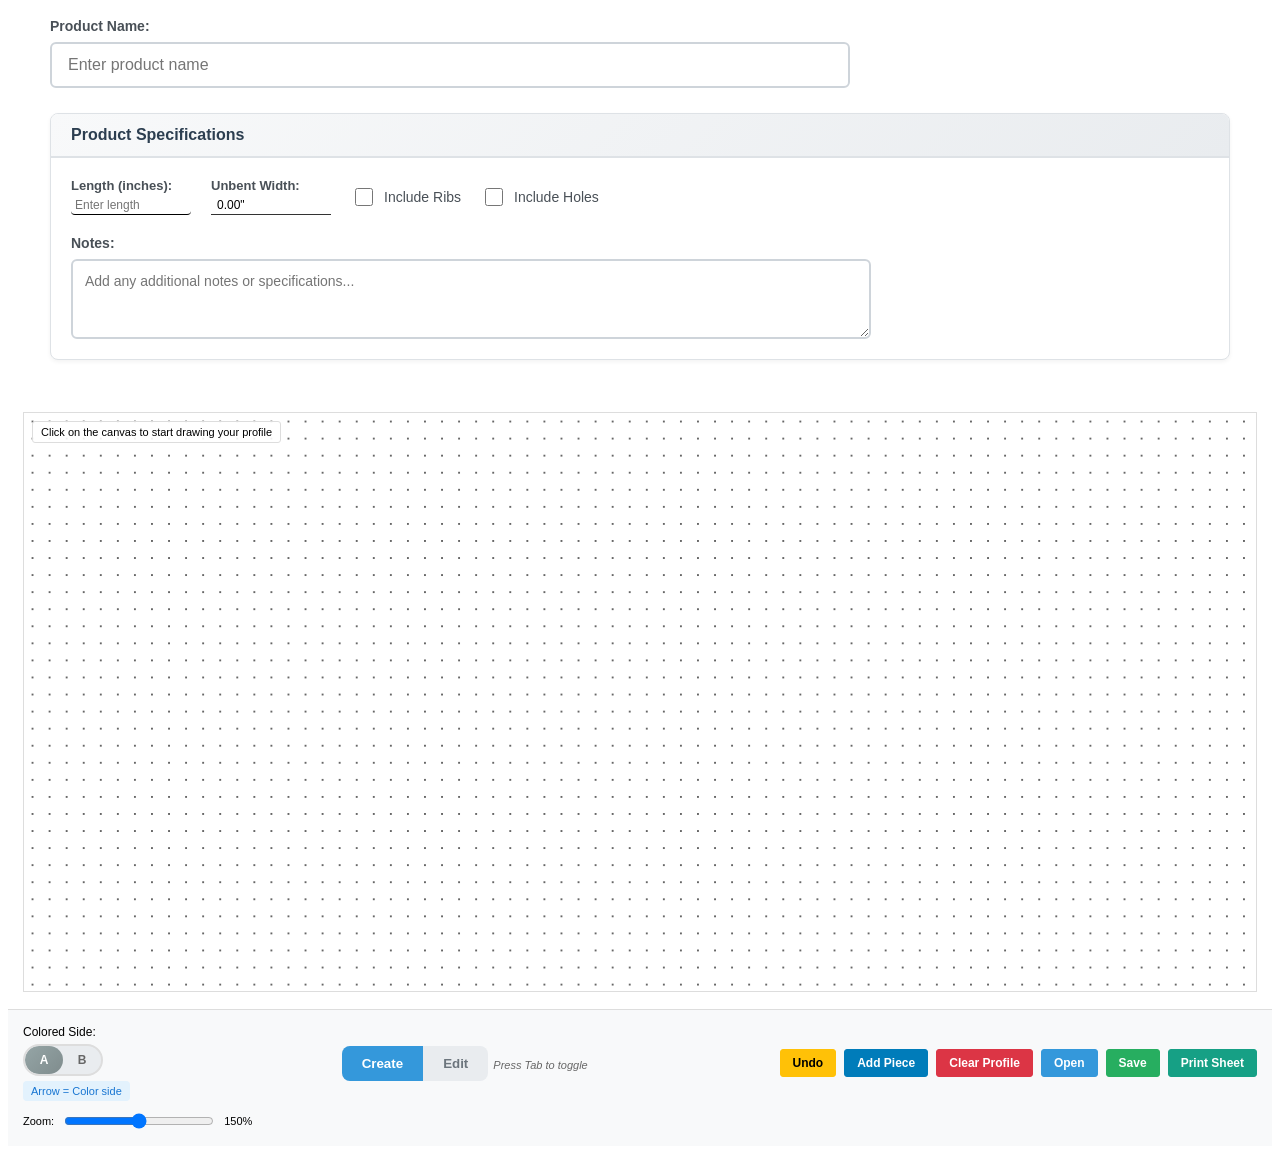
==== 2D_Profile_Designer/dallinStupidProfile.html @ 0413cbb5 "Piece label stuff" ====
<script>
    // --- PRINT SHEET DATA BINDING ---
    function populatePrintSheetFromDesigner() {
        try {
        // Gather data from designer fields
        const data = {};
        data.profile_name = document.getElementById('profileName')?.value || '';
        data.quantity = document.getElementById('quantity')?.value || '';
        data.length = document.getElementById('lengthInput')?.value || '';
        data.material_usage = document.getElementById('totalLength') ? document.getElementById('totalLength').textContent.replace('"','') : '';
        data.date_ordered = new Date().toLocaleDateString();
        data.completed_by = '';
        data.date_finished = '';
        data.shipping_weight = '';
        data.dimensions = '';
        data.signature = '';

        // Hole specifications
        data.has_holes = document.getElementById('hasHoles')?.checked || false;
        const holeUnit = document.querySelector('input[name="holeUnits"]:checked')?.value || 'inches';
        data.hole_unit = holeUnit;

        // Format hole measurements - hole size can be mm or inches, but spacing/distances always in inches
        if (holeUnit === 'mm') {
            data.hole_size = getHoleSizeValue().toFixed(1) + ' mm';
        } else {
            data.hole_size = decimalToFraction(getHoleSizeValue()) + '"';
        }
        // Spacing, distance from end, and distance from edge are always in inches
        data.hole_spacing = decimalToFraction(getHoleSpacingValue()) + '"';
        data.start_from_end = decimalToFraction(getStartFromEndValue()) + '"';
        data.distance_from_edge = decimalToFraction(getDistanceFromEdgeValue()) + '"';

        // Ribs specifications
        data.has_ribs = document.getElementById('hasRibs')?.checked || false;

        // Notes
        data.notes = document.getElementById('productNotes')?.value || '';

        // DXF and task specifications
        data.dxf_standards = document.getElementById('dxfStandards')?.value || '';
        data.task_priority = document.getElementById('taskPriority')?.value || '';

        // Process checkboxes (example: not tracked in designer, so default to false)
        data.process_slit = false;
        data.process_punched = false;
        data.process_bent = false;
        data.process_packaged = false;
        data.process_shipped = false;
        data.process_invoiced = false;

        // Fill all print sheet fields
        for (const key in data) {
            const el = document.querySelector('#printSheetSection [data-field="' + key + '"]');
            if (el) {
                if (el.classList.contains('checkbox') || el.classList.contains('process-checkbox')) {
                    if (data[key]) {
                        el.classList.add('checked');
                    } else {
                        el.classList.remove('checked');
                    }
                } else {
                    el.textContent = data[key] || '';
                }
            }
        }
        
        // Handle visibility of notes and holes sections
        const holeDetailsColumn = document.getElementById('holeDetailsColumn');
        const notesSection = document.getElementById('notesSection');
        const notesAndHolesContainer = document.getElementById('notesAndHolesContainer');

        const hasHoles = data.has_holes;
        const hasNotes = data.notes && data.notes.trim();

        if (notesAndHolesContainer) {
            if (hasHoles && hasNotes) {
                // Both exist: show container with 2 columns (notes narrower, holes wider)
                notesAndHolesContainer.style.display = 'grid';
                notesAndHolesContainer.style.gridTemplateColumns = '1fr 2fr';
                if (holeDetailsColumn) holeDetailsColumn.style.display = 'block';
                if (notesSection) notesSection.style.display = 'block';
            } else if (hasHoles && !hasNotes) {
                // Only holes: show container with 1 column (holes only)
                notesAndHolesContainer.style.display = 'grid';
                notesAndHolesContainer.style.gridTemplateColumns = '1fr';
                if (holeDetailsColumn) holeDetailsColumn.style.display = 'block';
                if (notesSection) notesSection.style.display = 'none';
            } else if (!hasHoles && hasNotes) {
                // Only notes: show container with 1 column (notes only)
                notesAndHolesContainer.style.display = 'grid';
                notesAndHolesContainer.style.gridTemplateColumns = '1fr';
                if (holeDetailsColumn) holeDetailsColumn.style.display = 'none';
                if (notesSection) notesSection.style.display = 'block';
            } else {
                // Neither: hide entire container
                notesAndHolesContainer.style.display = 'none';
            }
        }

        // Update hole units display - clarify that spacing/distances are always in inches
        const holeUnitsDisplay = document.getElementById('holeUnitsDisplay');
        if (holeUnitsDisplay) {
            holeUnitsDisplay.textContent = holeUnit === 'mm' ? 'hole size in millimeters, spacing/distances in inches' : 'inches';
        }

        // Update header product name
        const headerProductName = document.getElementById('headerProductName');
        if (headerProductName) {
            headerProductName.textContent = data.profile_name;
        }

        // Copy the profile SVG to the drawing area
        const originalSvg = document.getElementById('canvas');
        const drawingArea = document.querySelector('#printSheetSection .drawing-area');
        
        if (originalSvg && drawingArea) {
            // Clear existing content except overlay
            const overlay = drawingArea.querySelector('.drawing-overlay');
            drawingArea.innerHTML = '';
            if (overlay) drawingArea.appendChild(overlay);
            
            // Clone and add the SVG
            const svgClone = originalSvg.cloneNode(true);

            // Remove clickable backgrounds from clone (they're for editing only)
            const clickableBgs = svgClone.querySelectorAll('.clickable-bg');
            clickableBgs.forEach(bg => bg.remove());

            // Scale the viewBox to fit content properly
            const bbox = originalSvg.getBBox ? originalSvg.getBBox() : null;
            if (bbox && bbox.width > 0 && bbox.height > 0) {
                const padding = 50;
                svgClone.setAttribute('viewBox', `${bbox.x - padding} ${bbox.y - padding} ${bbox.width + padding * 2} ${bbox.height + padding * 2}`);
                svgClone.setAttribute('preserveAspectRatio', 'xMidYMid meet');
            }

            // Center the SVG within the drawing area
            svgClone.style.width = '95%';
            svgClone.style.height = '95%';
            svgClone.style.display = 'block';
            svgClone.style.margin = '2.5% auto';
            svgClone.style.border = 'none';
            
            drawingArea.appendChild(svgClone);
        }

        // Generate timestamp
        const now = new Date();
        const dateStr = now.toLocaleDateString('en-US', { month: 'long', day: 'numeric', year: 'numeric' });
        const timeStr = now.toLocaleTimeString('en-US', { hour: 'numeric', minute: '2-digit', hour12: true });
        const timestampEl = document.getElementById('printTimestamp');
        if (timestampEl) {
            timestampEl.textContent = `Generated: ${dateStr} at ${timeStr}`;
        }

        } catch (error) {
            console.error('Error in populatePrintSheetFromDesigner:', error);
            alert('Error populating print sheet: ' + error.message);
        }
    }
    </script>



    <meta charset="UTF-8">
    <meta name="viewport" content="width=device-width, initial-scale=1.0">
    <title>Design New Product</title>
    <style>
        /* Scope all resets to our container only - don't affect Odoo's layout */
        .profile-designer * {
            box-sizing: border-box;
        }

        .profile-designer {
            font-family: 'Segoe UI', Tahoma, Geneva, Verdana, sans-serif;
            background: white;
            margin: 0;
            padding: 0;
        }

        .profile-designer .container {
            max-width: 100%;
            width: 100%;
            min-height: 100vh;
            margin: 0 auto;
            background: white;
            font-family: Arial, sans-serif;
            font-size: 12px;
            color: black;
            padding: 0;
            box-sizing: border-box;
        }

        /* Order Sheet Input Styles - scoped to profile designer */
        .profile-designer .order-input {
            border: none;
            border-bottom: 1px solid #000;
            background: transparent;
            padding: 2px 4px;
            font-size: 12px;
            font-family: Arial, sans-serif;
            outline: none;
        }

        .profile-designer .order-input:focus {
            border-bottom: 2px solid #007cba;
            background: #f8f9fa;
        }

        .order-select {
            border: 1px solid #000;
            background: white;
            padding: 2px 4px;
            font-size: 12px;
            font-family: Arial, sans-serif;
            outline: none;
        }

        .order-select:focus {
            border-color: #007cba;
            background: #f8f9fa;
        }

        /* Gauge Selection Styling */
        .gauge-option {
            display: inline-block;
            padding: 4px 8px;
            border: 1px solid #000;
            cursor: pointer;
            background: white;
            margin-right: 2px;
        }

        .gauge-option.selected {
            background: #007cba;
            color: white;
        }

        .gauge-option:hover {
            background: #e6f3ff;
        }

        .top-controls {
            padding: 0;
            background: white;
            border: none;
        }

        .profile-info {
            flex: 1 1 auto;
            min-width: 0;
            display: flex;
            gap: 20px;
            align-items: center;
        }

        .input-field {
            display: flex;
            flex-direction: column;
            gap: 5px;
            min-width: 0;
        }

        .input-field label {
            font-weight: 600;
            color: #2c3e50;
            font-size: 14px;
        }

        .input-field input {
            padding: 8px 12px;
            border: 2px solid #e9ecef;
            border-radius: 6px;
            font-size: 14px;
            transition: border-color 0.3s ease;
        }

        .input-field input:focus {
            outline: none;
            border-color: #3498db;
            box-shadow: 0 0 10px rgba(52, 152, 219, 0.2);
        }

        .side-indicator {
            display: flex;
            align-items: center;
            margin-right: 20px;
            min-width: fit-content; /* Ensure it doesn't get compressed */
            flex-shrink: 0; /* Prevent shrinking */
        }

        .side-toggle-label {
            display: flex;
            align-items: center;
            gap: 10px;
            font-weight: 600;
            color: #2c3e50;
            cursor: pointer;
        }

        .side-toggle {
            position: relative;
            width: 80px;
            height: 32px;
            background: #e9ecef;
            border-radius: 16px;
            overflow: hidden;
            border: 2px solid #ddd;
            flex-shrink: 0; /* Prevent the toggle from shrinking */
            cursor: pointer;
        }

        .side-toggle input[type="checkbox"] {
            display: none;
        }

        .side-toggle-slider {
            position: relative;
            width: 100%;
            height: 100%;
            display: flex;
            align-items: center;
            transition: all 0.3s ease;
        }

        .side-toggle-slider::before {
            content: '';
            position: absolute;
            width: 50%;
            height: 100%;
            background: linear-gradient(135deg, #95a5a6, #7f8c8d);
            border-radius: 14px;
            transition: all 0.3s ease;
            transform: translateX(0);
            z-index: 1;
        }

        .side-toggle input:checked + .side-toggle-slider::before {
            transform: translateX(100%);
            background: linear-gradient(135deg, #3498db, #2980b9);
        }

        .side-label {
            position: absolute;
            width: 50%;
            text-align: center;
            font-size: 12px;
            font-weight: bold;
            color: white;
            z-index: 2;
            transition: all 0.3s ease;
        }

        .side-label.left {
            left: 0;
        }

        .side-label.right {
            right: 0;
        }

        .side-toggle input:not(:checked) + .side-toggle-slider .side-label.left {
            color: white;
        }

        .side-toggle input:not(:checked) + .side-toggle-slider .side-label.right {
            color: #666;
        }

        .side-toggle input:checked + .side-toggle-slider .side-label.left {
            color: #666;
        }

        .side-toggle input:checked + .side-toggle-slider .side-label.right {
            color: white;
        }

        .mode-controls {
            flex-shrink: 0;
            display: flex;
            gap: 15px;
            align-items: center;
            min-width: 0;
        }

        .mode-toggle {
            display: flex;
            background: #e9ecef;
            border-radius: 8px;
            overflow: hidden;
        }

        .mode-btn {
            padding: 10px 20px;
            border: none;
            background: transparent;
            color: #6c757d;
            font-weight: 600;
            cursor: pointer;
            transition: all 0.3s ease;
        }

        .mode-btn.active {
            background: #3498db;
            color: white;
        }

        .btn {
            padding: 10px 20px;
            border: none;
            border-radius: 6px;
            cursor: pointer;
            font-size: 14px;
            font-weight: 600;
            transition: all 0.3s ease;
        }

        .btn-primary {
            background: linear-gradient(135deg, #3498db, #2980b9);
            color: white;
        }

        .btn-primary:hover {
            background: linear-gradient(135deg, #2980b9, #1f6591);
            transform: translateY(-2px);
            box-shadow: 0 5px 15px rgba(52, 152, 219, 0.3);
        }

        .btn-success {
            background: linear-gradient(135deg, #27ae60, #229954);
            color: white;
        }

        .btn-success:hover {
            background: linear-gradient(135deg, #229954, #1e8449);
            transform: translateY(-2px);
            box-shadow: 0 5px 15px rgba(39, 174, 96, 0.3);
        }

        .btn-danger {
            background: linear-gradient(135deg, #e74c3c, #c0392b);
            color: white;
        }

        .btn-danger:hover {
            background: linear-gradient(135deg, #c0392b, #a93226);
            transform: translateY(-2px);
            box-shadow: 0 5px 15px rgba(231, 76, 60, 0.3);
        }

        .main-content {
            height: calc(100vh - 300px);
            min-height: 500px;
        }

        .canvas-container {
            width: 100%;
            height: 100%;
            position: relative;
            background: #ffffff;
            overflow: hidden;
        }

        .canvas-container.edit-mode #canvas {
            cursor: default;
        }

        #canvas {
            cursor: crosshair;
            background: 
                radial-gradient(circle, #666666 1px, transparent 1px);
            background-size: 24px 24px;
        }

        .measurement-label {
            fill: #000000;
            font-size: 12px;
            font-weight: bold;
            font-family: 'Segoe UI', sans-serif;
            pointer-events: none;
            user-select: none;
            transition: all 0.3s ease;
        }

        .angle-label {
            fill: #e67e22;
            font-size: 12px;
            font-weight: bold;
            font-family: 'Segoe UI', sans-serif;
            pointer-events: none;
            user-select: none;
            transition: all 0.3s ease;
            stroke: white;
            stroke-width: 3px;
            paint-order: stroke fill;
        }

        .edit-mode .measurement-label,
        .edit-mode .angle-label {
            pointer-events: all;
            cursor: pointer;
        }

        .edit-mode .measurement-label:hover {
            fill: #e74c3c;
            font-size: 14px;
        }

        .edit-mode .angle-label:hover {
            fill: #9b59b6;
            font-size: 14px;
        }

        .clickable-bg {
            fill: rgba(255, 255, 255, 0.8);
            stroke: rgba(52, 152, 219, 0.5);
            stroke-width: 1;
            rx: 3;
            ry: 3;
            pointer-events: all;
            cursor: pointer;
            opacity: 0;
            transition: opacity 0.3s ease;
            z-index: 5;
        }

        .edit-mode .clickable-bg {
            opacity: 1;
        }

        .edit-mode .clickable-bg:hover {
            fill: rgba(52, 152, 219, 0.1);
            stroke: rgba(52, 152, 219, 0.8);
            stroke-width: 2;
        }

        .angle-arc {
            stroke: #f39c12;
            stroke-width: 1;
            fill: rgba(243, 156, 18, 0.15);
            stroke-dasharray: 3,3;
            opacity: 0.8;
            z-index: 1;
        }

        .snap-guide {
            pointer-events: none;
            z-index: 10;
        }

        .snap-guide[stroke] {
            animation: snapPulse 1s ease-in-out infinite alternate;
        }

        @keyframes snapPulse {
            from { opacity: 0.6; }
            to { opacity: 1.0; }
        }

        @keyframes slideDown {
            from {
                transform: translateY(-100%);
                opacity: 0;
            }
            to {
                transform: translateY(0);
                opacity: 1;
            }
        }

        /* Color Picker Styles */
        .color-picker-input {
            background: white;
            border: 1px solid #ddd;
            padding: 8px;
            border-radius: 4px;
        }

        .color-picker-popup {
            position: absolute;
            left: 100%;
            top: 0;
            margin-left: 10px;
            background: white;
            border: 2px solid #3498db;
            border-radius: 10px;
            padding: 15px;
            box-shadow: 0 8px 25px rgba(0,0,0,0.2);
            z-index: 99999;
            min-width: 280px;
        }

        .color-grid {
            display: grid;
            grid-template-columns: repeat(5, 1fr);
            gap: 12px;
            margin-bottom: 10px;
        }

        .color-option {
            display: flex;
            flex-direction: column;
            align-items: center;
            cursor: pointer;
            padding: 8px;
            border-radius: 6px;
            transition: background-color 0.2s;
        }

        .color-option:hover {
            background-color: #f0f8ff;
        }

        .color-square {
            width: 32px;
            height: 32px;
            border-radius: 6px;
            border: 2px solid #ddd;
            margin-bottom: 5px;
            box-shadow: 0 2px 4px rgba(0,0,0,0.1);
        }

        .color-name {
            font-size: 11px;
            text-align: center;
            color: #333;
            font-weight: 500;
        }

        .edit-popup {
            position: absolute;
            background: white;
            border: 2px solid #3498db;
            border-radius: 10px;
            padding: 20px;
            box-shadow: 0 10px 30px rgba(0,0,0,0.3);
            z-index: 99999;
            min-width: 250px;
            display: none;
        }

        .edit-popup h4 {
            margin: 0 0 15px 0;
            color: #2c3e50;
            font-size: 16px;
        }

        .edit-popup .input-group {
            margin-bottom: 15px;
        }

        .edit-popup .input-group label {
            display: block;
            margin-bottom: 5px;
            color: #2c3e50;
            font-weight: 600;
        }

        .edit-popup .input-group input {
            width: 100%;
            padding: 10px;
            border: 2px solid #e9ecef;
            border-radius: 6px;
            font-size: 14px;
        }

        .edit-popup .btn {
            width: 48%;
            margin-right: 4%;
        }

        .edit-popup .btn:last-child {
            margin-right: 0;
        }

        .point {
            fill: #ff6b35;
            stroke: white;
            stroke-width: 2;
            cursor: pointer;
        }

        .point:hover {
            fill: #e85a2d;
            stroke-width: 3;
        }

        .point.draggable {
            cursor: grab;
            stroke-width: 2;
            r: 3;
        }

        .point.dragging {
            cursor: grabbing;
            fill: #e74c3c;
            stroke-width: 4;
        }

        .line {
            stroke: #b0b4b9;
            stroke-width: 3;
            fill: none;
            stroke-linecap: round;
            stroke-linejoin: round;
        }

        .preview-line {
            stroke: #95a5a6;
            stroke-width: 2;
            fill: none;
            stroke-dasharray: 5,5;
        }



        .hem-parallel {
            stroke: #b0b4b9;
            stroke-width: 3;
            fill: none;
            stroke-linecap: round;
            opacity: 1;
        }

        .leader-line {
            stroke: #666666;
            stroke-width: 1;
            fill: none;
            stroke-dasharray: 2,2;
            opacity: 0.6;
            pointer-events: none;
        }

        .coating-hash {
            stroke: #e74c3c;
            stroke-width: 1;
            stroke-linecap: round;
            opacity: 0.8;
        }

        .coating-arrow {
            stroke: #277178;
            stroke-width: 2;
            fill: none;
            stroke-linejoin: miter;
            opacity: 0.9;
        }

        .status {
            position: fixed;
            bottom: 0;
            left: 0;
            right: 0;
            background: #2c3e50;
            color: white;
            padding: 10px 20px;
            font-size: 14px;
            display: flex;
            justify-content: space-between;
            z-index: 1000;
        }

        .coords {
            font-family: monospace;
        }

        @media (max-width: 768px) {
            .top-controls {
                flex-direction: column;
                align-items: stretch;
                flex-wrap: wrap;
            }
            
            .profile-info {
                flex-direction: column;
            }
        }

        /* Canvas and Drawing Area Styles */
        .drawing-area {
            height: 580px;
            border: 1px solid #000;
            margin-top: 8px;
            position: relative;
            background: white;
        }

        .canvas-container {
            width: 100%;
            height: 100%;
            position: relative;
            overflow: hidden;
        }

        .drawing-canvas {
            width: 100%;
            height: 100%;
            display: block;
        }

        .mode-display {
            position: absolute;
            top: 8px;
            left: 8px;
            background: rgba(255, 255, 255, 0.9);
            padding: 4px 8px;
            font-size: 11px;
            border: 1px solid #ddd;
            border-radius: 3px;
        }

        /* Control Sections */
        .controls-section {
            padding: 15px;
            border-top: 1px solid #ddd;
            background: #f8f9fa;
        }

        .control-row {
            display: flex;
            align-items: center;
            justify-content: space-between;
            gap: 20px;
            margin-bottom: 10px;
            flex-wrap: wrap;
            min-height: 40px; /* Ensure enough height for the toggle */
        }

        .side-indicator {
            display: flex;
            flex-direction: column;
            align-items: flex-start;
        }

        .hash-info {
            margin-top: 5px;
            padding: 4px 8px;
            background: #e3f2fd;
            border-radius: 4px;
            font-size: 11px;
            color: #1976d2;
            font-weight: 500;
        }

        .mode-controls {
            display: flex;
            gap: 5px;
        }

        .action-buttons {
            display: flex;
            gap: 8px;
        }

        .btn {
            padding: 6px 12px;
            border: 1px solid #000;
            background: white;
            cursor: pointer;
            font-size: 12px;
            border-radius: 3px;
            transition: all 0.2s;
        }

        .btn:hover {
            background: #f0f0f0;
        }

        .btn-primary {
            background: #007cba;
            color: white;
            border-color: #007cba;
        }

        .btn-primary:hover {
            background: #005a8a;
        }

        .btn-warning {
            background: #ffc107;
            border-color: #ffc107;
        }

        .btn-warning:hover {
            background: #e0a800;
        }

        .btn-danger {
            background: #dc3545;
            color: white;
            border-color: #dc3545;
        }

        .btn-danger:hover {
            background: #c82333;
        }

        .zoom-control {
            display: flex;
            align-items: center;
            gap: 8px;
            font-size: 11px;
        }

        .zoom-control input[type="range"] {
            width: 150px;
        }

        /* Material Type Toggle */
        .material-type-toggle {
            display: flex;
            align-items: center;
            margin-bottom: 10px;
        }

        .material-toggle-label {
            display: flex;
            align-items: center;
            gap: 10px;
            font-weight: 600;
            color: #2c3e50;
            cursor: pointer;
            font-size: 14px;
        }

        .material-toggle {
            position: relative;
            width: 120px; /* Wider to accommodate "Aluminum" */
            height: 32px;
            background: #e9ecef;
            border-radius: 16px;
            overflow: hidden;
            border: 2px solid #ddd;
            flex-shrink: 0;
            cursor: pointer;
        }

        .material-toggle-slider {
            position: relative;
            width: 100%;
            height: 100%;
            display: flex;
            align-items: center;
            transition: all 0.3s ease;
        }

        .material-toggle-slider::before {
            content: '';
            position: absolute;
            width: 50%;
            height: 100%;
            background: linear-gradient(135deg, #6c757d, #495057);
            border-radius: 14px;
            transition: all 0.3s ease;
            transform: translateX(0);
            z-index: 1;
        }

        .material-toggle-slider.aluminum::before {
            transform: translateX(100%);
            background: linear-gradient(135deg, #007cba, #0056b3);
        }

        .material-toggle-slider .material-label {
            position: relative;
            width: 50%;
            display: flex;
            align-items: center;
            justify-content: center;
            font-size: 11px;
            font-weight: bold;
            color: white;
            z-index: 2;
            transition: color 0.3s ease;
            pointer-events: none; /* let clicks pass to the toggle */
        }

        .material-toggle-slider .material-label.left {
            margin-left: 0;
        }

        .material-toggle-slider .material-label.right {
            margin-right: 0;
        }

        .material-toggle-slider:not(.aluminum) .material-label.left {
            color: white;
        }

        .material-toggle-slider:not(.aluminum) .material-label.right {
            color: #666;
        }

        .material-toggle-slider.aluminum .material-label.left {
            color: #666;
        }

        .material-toggle-slider.aluminum .material-label.right {
            color: white;
        }

        /* Hem Toggle Styles */
        .hem-toggle-label {
            display: flex;
            align-items: center;
            gap: 10px;
            font-weight: 600;
            color: #2c3e50;
            cursor: pointer;
            font-size: 14px;
        }

        .hem-toggle {
            position: relative;
            width: 80px;
            height: 32px;
            background: #e9ecef;
            border-radius: 16px;
            overflow: hidden;
            border: 2px solid #ddd;
            flex-shrink: 0;
            cursor: pointer;
        }

        .hem-toggle input[type="checkbox"] {
            display: none;
        }

        .hem-toggle-slider {
            position: relative;
            width: 100%;
            height: 100%;
            display: flex;
            align-items: center;
            transition: all 0.3s ease;
        }

        .hem-toggle-slider::before {
            content: '';
            position: absolute;
            width: 50%;
            height: 100%;
            background: linear-gradient(135deg, #95a5a6, #7f8c8d);
            border-radius: 14px;
            transition: all 0.3s ease;
            transform: translateX(0);
            z-index: 1;
        }

        .hem-toggle input:checked + .hem-toggle-slider::before {
            transform: translateX(100%);
            background: linear-gradient(135deg, #3498db, #2980b9);
        }

        .hem-label {
            position: absolute;
            width: 50%;
            text-align: center;
            font-size: 12px;
            font-weight: bold;
            color: white;
            z-index: 2;
            transition: all 0.3s ease;
        }

        .hem-label.left {
            left: 0;
        }

        .hem-label.right {
            right: 0;
        }

        .hem-toggle input:not(:checked) + .hem-toggle-slider .hem-label.left {
            color: white;
        }

        .hem-toggle input:not(:checked) + .hem-toggle-slider .hem-label.right {
            color: #666;
        }

        .hem-toggle input:checked + .hem-toggle-slider .hem-label.left {
            color: #666;
        }

        .hem-toggle input:checked + .hem-toggle-slider .hem-label.right {
            color: white;
        }

        /* Line Cross Popup */
        #lineCrossPopup {
            position: fixed;
            left: 50%;
            top: 50%;
            transform: translate(-50%, -50%);
            background: white;
            border: 2px solid #e74c3c;
            border-radius: 10px;
            padding: 24px;
            z-index: 3000;
            box-shadow: 0 10px 30px rgba(0,0,0,0.3);
            display: none;
        }

        #lineCrossPopup h3 {
            color: #e74c3c;
            margin-bottom: 12px;
        }

        #lineCrossPopup .btn {
            width: 100%;
            margin-top: 12px;
        }

        /* New styles for resizable description box */
        .input-field input#profileDescription {
            min-height: 48px;
            height: 48px;
            font-size: 15px;
            padding: 10px 12px;
            resize: vertical;
        }

        /* PRINT SHEET STYLES */
        @page {
            size: 8.5in 11in;
            margin: 0;
        }

        #printSheetSection {
            font-family: Arial, sans-serif;
            font-size: 12px;
            line-height: 1.2;
            background: white;
            width: 8.5in;
            height: 11in;
            padding: 15px;
            margin: 0 auto;
            box-sizing: border-box;
        }

        #printSheetSection * {
            box-sizing: border-box;
        }

        /* Data containers for easy insertion */
        .data-field {
            display: inline-block;
            min-width: 120px;
            padding: 2px 6px;
            border-bottom: 1px solid #333;
            font-weight: normal;
            background: transparent;
            font-size: 12px;
        }

        /* SVG text elements should use their inline font-size, not the CSS */
        svg .data-field {
            font-size: inherit;
            display: inline;
            min-width: auto;
            padding: 0;
            border: none;
        }

        .data-field.wide {
            min-width: 250px;
        }

        .data-field.compact {
            min-width: 150px;
        }

        .data-field.full {
            width: 100%;
        }

        /* Print Sheet Header Section */

        /* Settings Container Styles */
        .settings-container {
            padding: 10px;
            max-width: 1200px;
            margin: 0 auto;
        }

        .settings-section {
            background: white;
            border: 1px solid #dee2e6;
            border-radius: 8px;
            margin-bottom: 20px;
            box-shadow: 0 2px 4px rgba(0,0,0,0.05);
            overflow: hidden;
        }

        .section-header {
            background: linear-gradient(135deg, #f8f9fa, #e9ecef);
            padding: 12px 20px;
            margin: 0;
            font-size: 16px;
            font-weight: 600;
            color: #2c3e50;
            border-bottom: 2px solid #dee2e6;
        }

        .section-content {
            padding: 20px;
        }

        .field-row {
            display: flex;
            gap: 20px;
            flex-wrap: wrap;
            align-items: flex-start;
        }

        .field-group {
            margin-bottom: 15px;
        }

        .field-group.checkbox-field {
            display: flex;
            align-items: center;
            gap: 8px;
            margin-bottom: 12px;
        }

        .field-group.checkbox-field input[type="checkbox"] {
            width: 18px;
            height: 18px;
            cursor: pointer;
        }

        .field-group.checkbox-field label {
            font-size: 14px;
            font-weight: 500;
            color: #495057;
            cursor: pointer;
            margin: 0;
        }

        .field-label {
            display: block;
            font-weight: 600;
            color: #495057;
            margin-bottom: 6px;
            font-size: 13px;
        }

        .field-label.inline {
            display: inline;
        }

        .order-input, .order-select {
            padding: 8px 12px;
            border: 1px solid #ced4da;
            border-radius: 4px;
            font-size: 14px;
            transition: border-color 0.2s;
            width: 100%;
            max-width: 400px;
        }

        .order-input:focus, .order-select:focus {
            outline: none;
            border-color: #3498db;
            box-shadow: 0 0 0 3px rgba(52, 152, 219, 0.1);
        }

        /* Profile Name Input Focus */
        #profileName:focus {
            outline: none;
            border-color: #3498db !important;
            box-shadow: 0 0 0 4px rgba(52, 152, 219, 0.15) !important;
        }

        /* Main Content Sections */
        .section {
            margin: 4px 0;
            padding: 5px 15px;
        }

        .section.bordered {
            border-bottom: 1px solid #333;
            padding-bottom: 5px;
        }

        .row {
            display: flex;
            gap: 20px;
            margin-bottom: 8px;
            align-items: flex-start;
        }

        .col {
            flex: 1;
            padding: 0 10px;
        }

        .col.narrow {
            flex: 0.8;
        }

        .col.wide {
            flex: 1.5;
        }

        .field-group {
            margin-bottom: 6px;
        }

        .field-group.centered-field {
            text-align: center;
            margin-bottom: 15px;
        }

        .field-label {
            font-size: 13px;
            font-weight: bold;
            margin-bottom: 3px;
            display: block;
        }

        .field-label.inline {
            display: inline;
            margin-right: 8px;
        }

        /* Material Selection */
        .material-group {
            margin-bottom: 8px;
        }

        .material-label {
            font-size: 14px;
            font-weight: bold;
            width: 40px;
            display: inline-block;
        }

        .option-group {
            display: inline-flex;
            gap: 8px;
            flex-wrap: wrap;
        }

        .option {
            display: flex;
            align-items: center;
            gap: 3px;
        }

        .checkbox {
            width: 14px;
            height: 14px;
            border: 2px solid #333;
            display: inline-block;
            position: relative;
        }

        .checkbox.checked::after {
            content: '✓';
            position: absolute;
            top: -2px;
            left: 1px;
            font-size: 12px;
            font-weight: bold;
        }

        .option-label {
            font-size: 12px;
            font-weight: bold;
        }

        /* Profile Drawing Area */
        .profile-section {
            margin: 4px 0 2px 0;
            padding: 15px;
        }

        .drawing-area {
            height: 580px;
            background-image: radial-gradient(circle, #666666 1px, transparent 1px);
            background-size: 24px 24px;
            border: 1px solid #ddd;
            margin-top: 3px;
            position: relative;
        }

        .drawing-overlay {
            position: absolute;
            top: 8px;
            left: 8px;
            background: rgba(255, 255, 255, 0.9);
            padding: 3px;
            font-size: 10px;
            border-radius: 2px;
        }

        /* Process Status */
        .process-section {
            margin-top: 3px;
        }

        .process-grid {
            display: grid;
            grid-template-columns: repeat(6, 1fr);
            gap: 4px;
            margin-top: 2px;
        }

        .process-item {
            display: flex;
            flex-direction: column;
            align-items: center;
            gap: 1px;
        }

        .process-checkbox {
            width: 18px;
            height: 14px;
            border: 1px solid #333;
            position: relative;
        }

        .process-checkbox.checked::after {
            content: '✓';
            position: absolute;
            top: -2px;
            left: 2px;
            font-size: 12px;
            font-weight: bold;
        }

        .process-label {
            font-size: 8px;
            font-weight: bold;
            text-align: center;
        }

        /* Bottom Section */
        .bottom-grid {
            display: grid;
            grid-template-columns: 1fr 1fr 1fr;
            gap: 6px;
            margin-top: 6px;
        }

        .bottom-field {
            display: flex;
            flex-direction: column;
        }

        .bottom-label {
            font-size: 9px;
            font-weight: bold;
            margin-bottom: 1px;
        }

        /* Print Optimizations */
        @media print {
            * {
                margin: 0;
                padding: 0;
                box-sizing: border-box;
            }

            body {
                -webkit-print-color-adjust: exact;
                print-color-adjust: exact;
            }
            
            .data-field {
                border-bottom-style: solid;
            }

            #printSheetSection {
                width: 100% !important;
                height: 100% !important;
                padding: 15px !important;
                margin: 0 !important;
                font-size: 12px !important;
                page-break-inside: avoid;
                display: block !important;
            }

            .container {
                display: none !important;
            }

            /* Hide any other elements that might show during print */
            body > *:not(#printSheetSection) {
                display: none !important;
            }
            
            /* Hide placeholder ghost text on print */
            .data-field:empty::after {
                display: none !important;
            }
            
            /* Remove dotted grid from profile area for print */
            .drawing-area {
                background-image: none !important;
                background: white !important;
            }
        }

        /* Data insertion helpers */
        .data-field:empty::after {
            content: attr(data-placeholder);
            color: #999;
            font-style: italic;
        }

        /* Minimal Odoo compatibility fix - scoped to prevent conflicts */
        .profile-designer .container {
            position: relative !important;
            z-index: 10000 !important;
        }
        
        .profile-designer .canvas-container,
        .profile-designer .control-panel {
            position: relative !important;
            z-index: 10001 !important;
        }
        
        /* TOP NAVIGATION BAR */
        .top-nav {
            background: linear-gradient(135deg, #2c3e50, #34495e);
            color: white;
            padding: 10px 20px;
            display: none; /* Hidden for now */
            justify-content: space-between;
            align-items: center;
            box-shadow: 0 2px 5px rgba(0,0,0,0.1);
            margin-bottom: 20px;
        }
        
        
        .nav-menu {
            display: flex;
            gap: 20px;
            align-items: center;
        }
        
        .nav-item {
            color: #bdc3c7;
            text-decoration: none;
            padding: 8px 12px;
            border-radius: 4px;
            transition: all 0.3s ease;
            cursor: pointer;
        }
        
        .nav-item:hover {
            background: rgba(255,255,255,0.1);
            color: #ecf0f1;
        }
        
        .nav-item.active {
            background: rgba(52, 152, 219, 0.8);
            color: white;
        }
        
        .nav-actions {
            display: flex;
            gap: 10px;
            align-items: center;
        }
        
        .nav-btn {
            background: #3498db;
            color: white;
            border: none;
            padding: 6px 12px;
            border-radius: 4px;
            cursor: pointer;
            font-size: 12px;
            transition: background 0.3s ease;
        }
        
        .nav-btn:hover {
            background: #2980b9;
        }
        
        .nav-btn.success {
            background: #27ae60;
        }
        
        .nav-btn.success:hover {
            background: #229954;
        }
    </style>

<div class="profile-designer">
    
    <div class="container">

        <div class="settings-container">

            
            <div style="margin-bottom: 25px;">
                <label for="profileName" style="display: block; font-size: 14px; font-weight: 600; color: #495057; margin-bottom: 8px;">Product Name:</label>
                <input type="text" id="profileName" value="" placeholder="Enter product name" required="" style="width: 100%; max-width: 800px; padding: 12px 16px; border: 2px solid #ced4da; border-radius: 6px; font-size: 16px; font-weight: 500; transition: border-color 0.2s;">
            </div>


            <input type="hidden" id="quantity" value="1">

            
            <div class="settings-section">
                <h3 class="section-header">Product Specifications</h3>
                <div class="section-content">
                    
                    <div class="field-row" style="margin-bottom: 15px; align-items: center;">
                        <div class="field-group" style="margin-bottom: 0;">
                            <span class="field-label">Length (inches):</span>
                            <input type="number" id="lengthInput" class="order-input" step="0.01" min="0" placeholder="Enter length" style="width: 120px;">
                        </div>

                        <div class="field-group" style="margin-bottom: 0;">
                            <span class="field-label">Unbent Width:</span>
                            <span class="data-field" id="totalLength">0.00"</span>
                        </div>

                        <div class="field-group checkbox-field" style="margin-bottom: 0;">
                            <input type="checkbox" id="hasRibs">
                            <label for="hasRibs">Include Ribs</label>
                        </div>

                        <div class="field-group checkbox-field" style="margin-bottom: 0;">
                            <input type="checkbox" id="hasHoles" onchange="toggleHoleSelection(this.checked);">
                            <label for="hasHoles">Include Holes</label>
                        </div>
                    </div>

                    
                    <div id="holeFields" style="display: none; margin-top: 10px; padding: 15px; background: white; border-radius: 6px; border: 1px solid #ced4da;">
                        <h4 style="margin: 0 0 5px 0; font-size: 14px; font-weight: 600; color: #495057;">Hole Specifications</h4>
                        <p style="margin: 0 0 15px 0; font-size: 12px; color: #666; font-style: italic;">All measurements from center of hole. Spacing/distances always in inches.</p>


                        <div style="display: flex; gap: 20px; align-items: flex-start;">

                            <div style="display: flex; flex-direction: column; gap: 8px; min-width: 100px;">
                                <span class="field-label" style="margin-bottom: 4px;">Hole Size Units:</span>
                                <label style="cursor: pointer; font-size: 14px; display: flex; align-items: center;">
                                    <input type="radio" name="holeUnits" value="inches" checked="" onchange="updateHoleUnitLabels()" style="margin-right: 6px;"> Inches
                                </label>
                                <label style="cursor: pointer; font-size: 14px; display: flex; align-items: center;">
                                    <input type="radio" name="holeUnits" value="mm" onchange="updateHoleUnitLabels()" style="margin-right: 6px;"> Millimeters
                                </label>
                            </div>

                            
                            <div class="field-row" style="align-items: flex-start; flex: 1;">
                            <div class="field-group" style="margin-bottom: 0;">
                                <span class="field-label"><span id="holeSizeLabel">Hole Size:</span></span>
                                <div style="display: flex; gap: 8px; align-items: center;">
                                    <input type="number" id="holeSizeWhole" class="order-input" min="0" value="0" step="1" style="width: 80px; text-align: right;" oninput="redrawProfile()">
                                    <span id="holeSizeControls" style="display: flex; align-items: center; gap: 6px; padding: 4px 8px; background: #f8f9fa; border-radius: 4px;">
                                        <span id="holeSizeFraction" style="min-width: 30px; text-align: center; font-weight: 500; font-size: 13px;">0</span>
                                        <span style="display: flex; flex-direction: column; gap: 2px;">
                                            <button type="button" onclick="adjustHoleSize('holeSize', 1)" style="border: none; background: #007bff; color: white; cursor: pointer; width: 18px; height: 14px; border-radius: 2px; font-size: 11px; font-weight: bold; line-height: 1; padding: 0;">+</button>
                                            <button type="button" onclick="adjustHoleSize('holeSize', -1)" style="border: none; background: #007bff; color: white; cursor: pointer; width: 18px; height: 14px; border-radius: 2px; font-size: 11px; font-weight: bold; line-height: 1; padding: 0;">−</button>
                                        </span>
                                    </span>
                                </div>
                            </div>

                            <div class="field-group" style="margin-bottom: 0;">
                                <span class="field-label"><span id="holeSpacingLabel">Spacing:</span></span>
                                <div style="display: flex; gap: 8px; align-items: center;">
                                    <input type="number" id="holeSpacingWhole" class="order-input" min="0" value="12" step="1" style="width: 80px; text-align: right;">
                                    <span id="holeSpacingControls" style="display: flex; align-items: center; gap: 6px; padding: 4px 8px; background: #f8f9fa; border-radius: 4px;">
                                        <span id="holeSpacingFraction" style="min-width: 30px; text-align: center; font-weight: 500; font-size: 13px;">0</span>
                                        <span style="display: flex; flex-direction: column; gap: 2px;">
                                            <button type="button" onclick="adjustHoleSize('holeSpacing', 1)" style="border: none; background: #007bff; color: white; cursor: pointer; width: 18px; height: 14px; border-radius: 2px; font-size: 11px; font-weight: bold; line-height: 1; padding: 0;">+</button>
                                            <button type="button" onclick="adjustHoleSize('holeSpacing', -1)" style="border: none; background: #007bff; color: white; cursor: pointer; width: 18px; height: 14px; border-radius: 2px; font-size: 11px; font-weight: bold; line-height: 1; padding: 0;">−</button>
                                        </span>
                                    </span>
                                </div>
                            </div>

                            <div class="field-group" style="margin-bottom: 0;">
                                <span class="field-label"><span id="startFromEndLabel">From End:</span></span>
                                <div style="display: flex; gap: 8px; align-items: center;">
                                    <input type="number" id="startFromEndWhole" class="order-input" min="0" value="6" step="1" style="width: 80px; text-align: right;">
                                    <span id="startFromEndControls" style="display: flex; align-items: center; gap: 6px; padding: 4px 8px; background: #f8f9fa; border-radius: 4px;">
                                        <span id="startFromEndFraction" style="min-width: 30px; text-align: center; font-weight: 500; font-size: 13px;">0</span>
                                        <span style="display: flex; flex-direction: column; gap: 2px;">
                                            <button type="button" onclick="adjustHoleSize('startFromEnd', 1)" style="border: none; background: #007bff; color: white; cursor: pointer; width: 18px; height: 14px; border-radius: 2px; font-size: 11px; font-weight: bold; line-height: 1; padding: 0;">+</button>
                                            <button type="button" onclick="adjustHoleSize('startFromEnd', -1)" style="border: none; background: #007bff; color: white; cursor: pointer; width: 18px; height: 14px; border-radius: 2px; font-size: 11px; font-weight: bold; line-height: 1; padding: 0;">−</button>
                                        </span>
                                    </span>
                                </div>
                            </div>

                            <div class="field-group" style="margin-bottom: 0;">
                                <span class="field-label"><span id="distanceFromEdgeLabel">From Edge:</span></span>
                                <div style="display: flex; gap: 8px; align-items: center;">
                                    <input type="number" id="distanceFromEdgeWhole" class="order-input" min="0" value="1" step="1" style="width: 80px; text-align: right;">
                                    <span id="distanceFromEdgeControls" style="display: flex; align-items: center; gap: 6px; padding: 4px 8px; background: #f8f9fa; border-radius: 4px;">
                                        <span id="distanceFromEdgeFraction" style="min-width: 30px; text-align: center; font-weight: 500; font-size: 13px;">0</span>
                                        <span style="display: flex; flex-direction: column; gap: 2px;">
                                            <button type="button" onclick="adjustHoleSize('distanceFromEdge', 1)" style="border: none; background: #007bff; color: white; cursor: pointer; width: 18px; height: 14px; border-radius: 2px; font-size: 11px; font-weight: bold; line-height: 1; padding: 0;">+</button>
                                            <button type="button" onclick="adjustHoleSize('distanceFromEdge', -1)" style="border: none; background: #007bff; color: white; cursor: pointer; width: 18px; height: 14px; border-radius: 2px; font-size: 11px; font-weight: bold; line-height: 1; padding: 0;">−</button>
                                        </span>
                                    </span>
                                </div>
                            </div>
                        </div>
                        </div>
                    </div>

                    
                    <div style="margin-top: 20px;">
                        <label for="productNotes" style="display: block; font-size: 14px; font-weight: 600; color: #495057; margin-bottom: 8px;">Notes:</label>
                        <textarea id="productNotes" placeholder="Add any additional notes or specifications..." style="width: 100%; max-width: 800px; min-height: 80px; padding: 12px; border: 2px solid #ced4da; border-radius: 6px; font-size: 14px; font-family: Arial, sans-serif; resize: vertical;"></textarea>
                    </div>
                </div>
            </div>


            <div class="settings-section" style="display: none;">
                <h3 class="section-header">DXF Settings</h3>
                <div class="section-content">
                    <div class="field-group">
                        <span class="field-label">DXF Standards:</span>
                        <select id="dxfStandards" class="order-select">
                            <option value="Imperial (Inches)" selected="">Imperial (Inches)</option>
                            <option value="Metric (Millimeters)">Metric (Millimeters)</option>
                            <option value="AutoCAD 2018">AutoCAD 2018</option>
                            <option value="AutoCAD 2021">AutoCAD 2021</option>
                            <option value="Custom">Custom Standards</option>
                        </select>
                    </div>

                    <div class="field-group">
                        <span class="field-label">Task Priority:</span>
                        <select id="taskPriority" class="order-select">
                            <option value="Standard" selected="">Standard (5-7 business days)</option>
                            <option value="Rush">Rush (2-3 business days)</option>
                            <option value="Expedited">Expedited (1-2 business days)</option>
                            <option value="Emergency">Emergency (Same day)</option>
                        </select>
                    </div>
                </div>
            </div>

        </div>
        

        <div class="profile-section">
            <div class="drawing-area">
                <div class="canvas-container" id="canvasContainer">
                    <svg id="canvas" class="drawing-canvas" style="cursor: crosshair; background: radial-gradient(circle, #666666 1px, transparent 1px); background-size: 24px 24px;">
                        <g id="grid"></g>
                        <g id="lines"></g>
                        <g id="points"></g>
                        <g id="labels"></g>
                        <g id="pieceLabels"></g>
                    </svg>
                    <div id="mode" class="mode-display">Click on the canvas to start drawing your profile</div>
                    <div id="holeLocationNotification" style="display: none; position: absolute; top: 0; left: 0; right: 0; background: #FFF3E0; color: #E65100; padding: 12px 20px; border-bottom: 2px solid #FFB74D; font-size: 14px; z-index: 1000; animation: slideDown 0.3s ease;">
                        <div style="display: flex; align-items: center; justify-content: space-between;">
                            <span style="font-weight: 500;">Click on the line segment where holes are located</span>
                            <button onclick="cancelHoleSelection()" style="background: transparent; color: #E65100; border: 1px solid #FFB74D; padding: 6px 12px; border-radius: 4px; cursor: pointer; font-size: 13px; font-weight: 500;">Cancel</button>
                        </div>
                    </div>
                </div>
            </div>
        </div>
        
        
        <div class="controls-section">
            <div class="control-row">
                <div class="side-indicator">
                    <div id="coloredSideContainer">
                        <div style="margin-bottom: 5px;">Colored Side:</div>
                        <!-- Single piece toggle (shown when no pieces exist) -->
                        <label class="side-toggle-label" for="sideToggle" id="singlePieceToggle">
                            <div class="side-toggle">
                                <input type="checkbox" id="sideToggle" onchange="toggleCoatedSide()">
                                <div class="side-toggle-slider">
                                    <span class="side-label left">A</span>
                                    <span class="side-label right">B</span>
                                </div>
                            </div>
                        </label>
                        <!-- Per-piece colored side controls (shown when pieces exist) -->
                        <div id="perPieceCoatedSideControls" style="display: none;">
                        </div>
                    </div>
                    <div id="hashSideInfo" class="hash-info">Arrow = Color side</div>
                </div>
                
                <div class="mode-controls">
                    <div class="mode-toggle">
                        <button class="mode-btn active" onclick="setMode('create')" id="createModeBtn">Create</button>
                        <button class="mode-btn" onclick="setMode('edit')" id="editModeBtn">Edit</button>
                    </div>
                    <div style="text-align: center; font-size: 11px; color: #666; margin-top: 4px; font-style: italic;">Press Tab to toggle</div>
                </div>

                <div class="action-buttons">
                    <button class="btn btn-warning" onclick="undoLastAction()" id="undoBtn">Undo</button>
                    <button class="btn btn-primary" onclick="addNewPiece()" id="addPieceBtn" disabled>Add Piece</button>
                    <button class="btn btn-danger" onclick="clearCanvas()">Clear Profile</button>
                    <button class="btn btn-info" onclick="loadProject()" style="background: #3498db !important; color: white !important; border: 1px solid #3498db !important;">Open</button>
                    <button class="btn btn-success" onclick="downloadProjectAndOrderSheet()" style="background: #27ae60 !important; color: white !important; border: 1px solid #27ae60 !important;">Save</button>
                    <button class="btn btn-success" onclick="downloadPDF()" id="downloadBtn" style="background: #16a085 !important; color: white !important; border: 1px solid #16a085 !important;">Print Sheet</button>
                </div>
            </div>
            
            <div class="zoom-control">
                <label for="zoomSlider">Zoom:</label>
                <input type="range" id="zoomSlider" min="0" max="2" step="0.25" value="1" oninput="handleZoomSlider(this.value)">
                <span id="zoomValue">150%</span>
            </div>
        </div>
    </div> 
    <script>
    // Odoo integration fix v2.6
    console.log('Profile Designer v2.6 - CSS Scoped to Prevent Odoo Conflicts');
    
    // --- PRINT SHEET SHOW/HIDE AND PRINT LOGIC ---
    function showPrintSheet() {
        try {
            // First, populate the print sheet with dataPerfec
            populatePrintSheetFromDesigner();
            
            // Clear the preview line so it doesn't appear in print
            clearPreviewLine();
            
            // Verify the print sheet exists
            const printSheet = document.getElementById('printSheetSection');
            const container = document.querySelector('.container');
            
            if (!printSheet) {
                alert('Error: Print sheet not found. Please refresh the page and try again.');
                return;
            }
            
            if (!container) {
                alert('Error: Main container not found. Please refresh the page and try again.');
                return;
            }
            
            // Hide main UI, show print sheet (with additional null checks)
            if (container && container.style) {
                container.style.display = 'none';
            }
            if (printSheet && printSheet.style) {
                printSheet.style.display = 'block';
            }
            
            // Force a repaint to ensure the print sheet is visible
            if (printSheet) {
                printSheet.offsetHeight;
            }
        
        // Hide main UI, show print sheet
        container.style.display = 'none';
        printSheet.style.display = 'block';
        
        // Force a repaint to ensure the print sheet is visible
        printSheet.offsetHeight;
        
        // Check for populated fields
        const populatedFields = printSheet.querySelectorAll('[data-field]');
        let nonEmptyFields = 0;
        populatedFields.forEach(field => {
            const hasTextContent = field.textContent.trim().length > 0;
            const isCheckedCheckbox = field.classList.contains('checked');
            const isCheckboxField = field.classList.contains('checkbox') || field.classList.contains('process-checkbox');
            
            // Count as populated if: has text content OR is a checkbox (checked or unchecked is still "populated")
            if (hasTextContent || isCheckboxField) {
                nonEmptyFields++;
            }
        });
        
        // Add a longer delay for Odoo environments and verify content before printing
        setTimeout(() => {
            // Final verification before printing
            const finalCheck = document.getElementById('printSheetSection');
            if (!finalCheck || finalCheck.style.display === 'none') {
                alert('Print sheet preparation failed. Please try again.');
                return;
            }
            
            window.print();
            window.print();
            // Restore UI after printing
            setTimeout(hidePrintSheet, 1000);
        }, 750); // Increased delay for Odoo
        
        } catch (error) {
            console.error('Error in showPrintSheet:', error);
            alert('Error showing print sheet: ' + error.message);
        }
    }
    
    function hidePrintSheet() {
        const printSheet = document.getElementById('printSheetSection');
        const container = document.querySelector('.container');
        
        if (printSheet) {
            printSheet.style.display = 'none';
        }
        if (container) {
            container.style.display = '';
        }
    }
    
    // FORCE PRINT FUNCTION FOR ODOO COMPATIBILITY
    function forcePrint() {
        // Validate product name is not empty
        const profileName = document.getElementById('profileName').value.trim();
        if (!profileName) {
            alert('Please enter a Product Name before printing.');
            document.getElementById('profileName').focus();
            return;
        }

        // First, populate the print sheet with data
        populatePrintSheetFromDesigner();

        // Clear the preview line so it doesn't appear in print
        clearPreviewLine();

        // Get the print sheet content
        const printSheet = document.getElementById('printSheetSection');
        if (!printSheet) {
            alert('Print sheet not found!');
            return;
        }
        
        // Get all styles from the current document
        let allStyles = '';
        const styleElements = document.querySelectorAll('style');
        styleElements.forEach(style => {
            allStyles += style.innerHTML + '\n';
        });
        
        // Create a new window with just the print sheet content
        const printWindow = window.open('', '_blank', 'width=800,height=600');
        
        if (!printWindow) {
            alert('Popup blocked! Please allow popups for this site and try again.');
            return;
        }
        
        const htmlContent = `<!DOCTYPE html>
<html>
<head>
<title>Profile Order Sheet</title>
<style>
${allStyles}
body { margin: 0; padding: 0; }
.container { display: none !important; }
#printSheetSection { display: block !important; }
</style>
</head>
<body>
${printSheet.outerHTML}
</body>
</html>`;
        
        printWindow.document.write(htmlContent);
        printWindow.document.close();
        
        // Auto-print after a short delay
        setTimeout(function() {
            printWindow.print();
            setTimeout(function() {
                printWindow.close();
            }, 1000);
        }, 500);
    }
    
    // Optional: Hide print sheet on page load
    const initialPrintSheet = document.getElementById('printSheetSection');
    if (initialPrintSheet) {
        initialPrintSheet.style.display = 'none';
    }
    </script>
        </div>
    

    
    <div id="editPopup" class="edit-popup">
        <h4 id="popupTitle">Edit Element</h4>

        <!-- Mode selector -->
        <div style="margin-bottom: 10px;">
            <label style="margin-right: 15px;">
                <input type="radio" name="editMode" value="numeric" id="numericModeRadio" checked onchange="toggleEditMode()">
                <span style="font-weight: bold;">Numeric</span>
            </label>
            <label>
                <input type="radio" name="editMode" value="text" id="textModeRadio" onchange="toggleEditMode()">
                <span style="font-weight: bold;">Custom Text</span>
            </label>
        </div>

        <div class="input-group">
            <label id="popupLabel">Value:</label>

            <div id="lengthInputs" style="display: none;">
                <div style="display: flex; align-items: center; gap: 5px;">
                    <input type="number" id="wholeInches" min="0" step="1" style="width: 60px;" placeholder="0"> inches
                    <div style="display: flex; align-items: center; gap: 2px;">
                        <div id="fractionDisplay" style="min-width: 40px; text-align: center; border: 1px solid #ccc; padding: 2px 4px; background: white;">0</div>
                        <div style="display: flex; flex-direction: column;">
                            <button type="button" onclick="adjustFraction(1)" style="font-size: 10px; width: 20px; height: 15px; padding: 0; margin: 0;">▲</button>
                            <button type="button" onclick="adjustFraction(-1)" style="font-size: 10px; width: 20px; height: 15px; padding: 0; margin: 0;">▼</button>
                        </div>
                    </div>
                    <span>in</span>
                </div>
            </div>

            <input type="number" id="popupInput" step="1" placeholder="Enter angle in degrees" style="display: none;">

            <input type="text" id="customTextInput" placeholder='Enter text (e.g., "X", "Y", "VARIES")' style="display: none; width: 100%; padding: 5px;">
        </div>
        <div>
            <button class="btn btn-primary" onclick="applyPopupEdit()">Apply</button>
            <button class="btn btn-danger" onclick="closeEditPopup()">Cancel</button>
        </div>
    </div>
    

    <script>
async function downloadProfileImage() {
    const container = document.querySelector('.canvas-container');
    
    if (!container) {
        console.error('Canvas container not found');
        alert('Canvas container not found');
        return;
    }
    
    try {
        // Load html2canvas if not available
        if (typeof html2canvas === 'undefined') {
            await loadHtml2Canvas();
        }
        
        const canvas = await html2canvas(container, {
            backgroundColor: 'white',
            scale: 2, // Higher resolution for crisp image
            useCORS: true,
            allowTaint: true,
            logging: false,
            width: container.offsetWidth,
            height: container.offsetHeight,
            scrollX: 0,
            scrollY: 0
        });
        
        // Download the canvas as PNG
        canvas.toBlob((blob) => {
            if (!blob) {
                console.error('Failed to create blob from canvas');
                return;
            }
            
            const url = URL.createObjectURL(blob);
            const a = document.createElement('a');
            a.download = 'profile.png';
            a.href = url;
            a.style.display = 'none';
            
            document.body.appendChild(a);
            a.click();            
            setTimeout(() => URL.revokeObjectURL(url), 100);
        }, 'image/png', 1.0);
        
    } catch (error) {
        console.error('Screenshot failed:', error);
        alert('Screenshot failed: ' + error.message);
    }
}

function loadHtml2Canvas() {
    return new Promise((resolve, reject) => {
        if (typeof html2canvas !== 'undefined') {
            resolve();
            return;
        }
        
        const script = document.createElement('script');
        script.src = 'https://cdnjs.cloudflare.com/ajax/libs/html2canvas/1.4.1/html2canvas.min.js';
        script.onload = () => {
            resolve();
        };
        script.onerror = () => {
            // Note: This external library is only needed for the "Download Profile Image" feature
            // All other functionality (including print/export) works without external dependencies
            reject(new Error('Failed to load html2canvas library - Download Image feature unavailable'));
        };
        document.head.appendChild(script);
    });
}

        let isDrawing = true; // Auto-start drawing
        let isEditMode = false;
        let isDragging = false;
        let dragPointIndex = -1;
        let dragPieceIndex = -1; // Track which piece is being dragged (-1 = current piece)
        let currentEditElement = null;
        let coatedSideRight = false; // false = left/top coated, true = right/bottom coated
        let points = [];
        let pieces = []; // Array to store completed pieces
        let currentPieceIndex = 0; // Track which piece is being worked on
        let currentPieceCustomName = null; // Track custom name for piece currently being drawn
        let entities = []; // DXF entity storage
        let scale = 24; // Initialize to baseScale - this will be used for measurements only
        let offset = { x: 50, y: 50 };

        // Undo system
        let undoHistory = [];
        const MAX_UNDO_HISTORY = 50;

        // Zoom system
        let zoomLevel = 1.0;
        let baseScale = 24; // Base pixels per inch (1/4" grid spacing)
        let panOffset = { x: 0, y: 0 };
        let isPanning = false;
        let lastPanPoint = { x: 0, y: 0 };
        let isSpacePressed = false;
        let hasStartHem = false; // Flag to track if a start hem has been created

        // DXF layers
        const LAYERS = {
            PROFILE: 'PROFILE',
            HEM: 'HEM',
            CONSTRUCTION: 'CONSTRUCTION'
        };

            // Convert entities array to a valid DXF string (R12+)
            function entitiesToDXF(entities) {
                // DXF header
                let dxf = [
                    "0",
                    "SECTION",
                    "2",
                    "HEADER",
                    "0",
                    "ENDSEC",
                    "0",
                    "SECTION",
                    "2",
                    "TABLES",
                    "0",
                    "ENDSEC",
                    "0",
                    "SECTION",
                    "2",
                    "BLOCKS",
                    "0",
                    "ENDSEC",
                    "0",
                    "SECTION",
                    "2",
                    "ENTITIES"
                ];

                // Entities
                for (const ent of entities) {
                    if (ent.type === "POINT") {
                        dxf.push(
                            "0", "POINT",
                            "8", ent.layer || "PROFILE",
                            "10", Number(ent.x).toFixed(6),
                            "20", Number(ent.y).toFixed(6),
                            "30", "0"
                        );
                    } else if (ent.type === "LINE") {
                        dxf.push(
                            "0", "LINE",
                            "8", ent.layer || "PROFILE",
                            "10", Number(ent.x1).toFixed(6),
                            "20", Number(ent.y1).toFixed(6),
                            "30", "0",
                            "11", Number(ent.x2).toFixed(6),
                            "21", Number(ent.y2).toFixed(6),
                            "31", "0"
                        );
                    }
                    // Add more entity types as needed
                }

                // DXF footer
                dxf.push(
                    "0",
                    "ENDSEC",
                    "0",
                    "EOF"
                );

                return dxf.join("\r\n");
            }

        const canvas = document.getElementById('canvas');
        const pointsGroup = document.getElementById('points');
        const linesGroup = document.getElementById('lines');
        const labelsGroup = document.getElementById('labels');
        const pieceLabelsGroup = document.getElementById('pieceLabels');

        // Visual snap guide function
        function showSnapGuides(fromPoint, toPoint, isSnapped) {
            // Remove existing snap guides
            const existingGuides = document.querySelectorAll('.snap-guide');
            existingGuides.forEach(guide => guide.remove());

            if (isSnapped) {
                // Create a visual guide line to show snapping (orange dotted line)
                const guide = document.createElementNS('http://www.w3.org/2000/svg', 'line');
                guide.classList.add('snap-guide');
                guide.setAttribute('x1', fromPoint.x);
                guide.setAttribute('y1', fromPoint.y);
                guide.setAttribute('x2', toPoint.x);
                guide.setAttribute('y2', toPoint.y);
                guide.setAttribute('stroke', '#ff6b35'); // Orange to match theme
                guide.setAttribute('stroke-width', '3');
                guide.setAttribute('stroke-dasharray', '5,5'); // Dotted pattern
                guide.setAttribute('opacity', '0.8');
                guide.style.pointerEvents = 'none';

                // Add to lines group so it appears under other elements
                linesGroup.appendChild(guide);
            }
        }

        // Color data for different material types
        const colorData = {
            steel: [
                { name: "Deep Black", hex: "#1a1a1a", manufacturer: "CMG" },
                { name: "Matte Black", hex: "#2d2d2d", manufacturer: "CMG" },
                { name: "Charcoal Gray", hex: "#4a4a4a", manufacturer: "CMG" },
                { name: "Musket Gray", hex: "#6b6b6b", manufacturer: "CMG" },
                { name: "Slate Gray", hex: "#8a8a8a", manufacturer: "CMG" },
                { name: "Ash Gray", hex: "#a8a8a8", manufacturer: "CMG" },
                { name: "Almond", hex: "#e8dcc0", manufacturer: "CMG" },
                { name: "Bright White", hex: "#f8f8ff", manufacturer: "CMG" },
                { name: "Bone White", hex: "#f5f5dc", manufacturer: "CMG" },
                { name: "Stone White", hex: "#e6e6e6", manufacturer: "CMG" },
                { name: "Cityscape", hex: "#7a7a7a", manufacturer: "CMG" },
                { name: "Pebble Clay", hex: "#9d9d8a", manufacturer: "CMG" },
                { name: "Sandstone", hex: "#c4b59a", manufacturer: "CMG" },
                { name: "Sierra Tan", hex: "#d2b48c", manufacturer: "CMG" },
                { name: "Antique Ivory", hex: "#f2e7d5", manufacturer: "CMG" },
                { name: "Medium Bronze", hex: "#6b5d4f", manufacturer: "CMG" },
                { name: "Dark Bronze", hex: "#4a3f35", manufacturer: "CMG" },
                { name: "Extra Dark Bronze", hex: "#3d3529", manufacturer: "CMG" },
                { name: "Regal Red", hex: "#8b1538", manufacturer: "CMG" },
                { name: "Colonial Red", hex: "#722f37", manufacturer: "CMG" },
                { name: "Burgundy", hex: "#4a1c2b", manufacturer: "CMG" },
                { name: "Terra Cotta", hex: "#cd853f", manufacturer: "CMG" },
                { name: "Mansard Brown", hex: "#654321", manufacturer: "CMG" },
                { name: "Burnished Slate", hex: "#4f4f3a", manufacturer: "CMG" },
                { name: "Hartford Green", hex: "#355e3b", manufacturer: "CMG" },
                { name: "Classic Green", hex: "#2d5016", manufacturer: "CMG" },
                { name: "Hemlock Green", hex: "#4a5d23", manufacturer: "CMG" },
                { name: "Teal", hex: "#4682b4", manufacturer: "CMG" },
                { name: "Slate Blue", hex: "#6a5acd", manufacturer: "CMG" },
                { name: "Royal Blue", hex: "#4169e1", manufacturer: "CMG" },
                { name: "Galvalume Plus", hex: "#b8b8b8", manufacturer: "CMG" },
                { name: "Copper Penny", hex: "#b87333", manufacturer: "CMG" },
                { name: "Weathered Zinc", hex: "#71797e", manufacturer: "CMG" },
                { name: "Silver Metallic", hex: "#c0c0c0", manufacturer: "CMG" },
                { name: "Champagne", hex: "#daa520", manufacturer: "CMG" },
                { name: "Aged Copper", hex: "#8fbc8f", manufacturer: "CMG" },
                { name: "Black Ore", hex: "#2f2f2f", manufacturer: "CMG" },
                { name: "Vintage", hex: "#8b7355", manufacturer: "CMG" },
                { name: "Western Rust", hex: "#8b4513", manufacturer: "CMG" },
                { name: "Rustic Rawhide", hex: "#a0522d", manufacturer: "CMG" },
            ],
            aluminum: [
                // Gemstone Colors
                { name: "White Select 0104", hex: "#FFFFFF", manufacturer: "Gemstone" },
                { name: "Almond 0306", hex: "#F0E68C", manufacturer: "Gemstone" },
                { name: "Cashmere 0201", hex: "#E6E6FA", manufacturer: "Gemstone" },
                { name: "Black 1601", hex: "#000000", manufacturer: "Gemstone" },
                { name: "Caribou Brown 1402", hex: "#8B4513", manufacturer: "Gemstone" },
                { name: "Pebble 1007", hex: "#A9A9A9", manufacturer: "Gemstone" },
                { name: "Pottery 0309", hex: "#8B4513", manufacturer: "Gemstone" },
                { name: "Charcoal 0907", hex: "#36454F", manufacturer: "Gemstone" },
                { name: "Champagne 0402", hex: "#F7E7CE", manufacturer: "Gemstone" },
                { name: "Amber 0310", hex: "#FFBF00", manufacturer: "Gemstone" },
                { name: "Harvard Slate 0809", hex: "#2F4F4F", manufacturer: "Gemstone" },
                { name: "Wrought Iron 0609", hex: "#4B4B4D", manufacturer: "Gemstone" },
                { name: "RV Brownstone 1009", hex: "#8B4513", manufacturer: "Gemstone" },
                { name: "Sandalwood LG 0409", hex: "#F4A460", manufacturer: "Gemstone" },
                { name: "Linen 0205", hex: "#FAF0E6", manufacturer: "Gemstone" },
                { name: "Dark Drift 1105", hex: "#696969", manufacturer: "Gemstone" },
                { name: "Brown 1404", hex: "#8B4513", manufacturer: "Gemstone" },
                { name: "Musket Brown 1406", hex: "#8B4513", manufacturer: "Gemstone" },
                { name: "Khaki XL 1103", hex: "#BC9A6A", manufacturer: "Gemstone" },
                { name: "Khaki Brown 1010", hex: "#8B4513", manufacturer: "Gemstone" },
                { name: "Mist Grey XL 0802", hex: "#B8B8B8", manufacturer: "Gemstone" },
                { name: "Lite Maple 0410", hex: "#DEB887", manufacturer: "Gemstone" },
                { name: "Pearl 0107", hex: "#F8F8FF", manufacturer: "Gemstone" },
                { name: "Sable 0906", hex: "#87653A", manufacturer: "Gemstone" },
                { name: "Rockport Brown 1106", hex: "#8B4513", manufacturer: "Gemstone" },
                { name: "Wolf White 0102", hex: "#F5F5F5", manufacturer: "Gemstone" },
                { name: "Wicker 1002", hex: "#D2B48C", manufacturer: "Gemstone" },
                { name: "Smoked Timber 0909", hex: "#A0522D", manufacturer: "Gemstone" },
                { name: "Bright White 0103", hex: "#FFFFFF", manufacturer: "Gemstone" },
                { name: "Brownstone 1102", hex: "#8B4513", manufacturer: "Gemstone" },
                { name: "Linen Select 0203", hex: "#FAF0E6", manufacturer: "Gemstone" },
                { name: "Mocha 0406", hex: "#8B4513", manufacturer: "Gemstone" },
                { name: "Sandalwood Matchcoat 0307", hex: "#F4A460", manufacturer: "Gemstone" },
                { name: "Tan 1101", hex: "#D2B48C", manufacturer: "Gemstone" },
                
                // Norandex Colors
                { name: "Almond", hex: "#F0E68C", manufacturer: "Norandex" },
                { name: "Herringbone", hex: "#D2B48C", manufacturer: "Norandex" },
                { name: "Black", hex: "#000000", manufacturer: "Norandex" },
                { name: "Desert Sand", hex: "#EDC9AF", manufacturer: "Norandex" },
                { name: "Linen", hex: "#FAF0E6", manufacturer: "Norandex" },
                { name: "Musket Brown", hex: "#8B4513", manufacturer: "Norandex" },
                { name: "Pebblestone Clay", hex: "#BC9A6A", manufacturer: "Norandex" },
                { name: "Sandstone D46", hex: "#F5DEB3", manufacturer: "Norandex" },
                { name: "80 White", hex: "#FFFFFF", manufacturer: "Norandex" },
                
                // Kaycan Colors
                { name: "MC White (actual color)", hex: "#FFFFFF", manufacturer: "Kaycan" },
                { name: "Charcoal", hex: "#36454F", manufacturer: "Kaycan" },
                { name: "Wolf White", hex: "#F5F5F5", manufacturer: "Kaycan" },
                { name: "Wicker", hex: "#D2B48C", manufacturer: "Kaycan" },
                { name: "Sandalwood", hex: "#F4A460", manufacturer: "Kaycan" },
                
                // ALC Colors
                { name: "30 White 002", hex: "#FFFFFF", manufacturer: "ALC" },
                { name: "Almond 008", hex: "#F0E68C", manufacturer: "ALC" },
                { name: "Aspen Grey 019", hex: "#C0C0C0", manufacturer: "ALC" },
                { name: "Black 001", hex: "#000000", manufacturer: "ALC" },
                { name: "Brandy Wood 018", hex: "#8B4513", manufacturer: "ALC" },
                { name: "Carmel 030", hex: "#DEB887", manufacturer: "ALC" },
                { name: "Cashmere 009", hex: "#E6E6FA", manufacturer: "ALC" },
                { name: "Charcoal Grey 025", hex: "#36454F", manufacturer: "ALC" },
                { name: "Cobblestone 012", hex: "#A9A9A9", manufacturer: "ALC" },
                { name: "Corn Silk 021", hex: "#FFF8DC", manufacturer: "ALC" },
                { name: "Harbor Grey 024", hex: "#708090", manufacturer: "ALC" },
                { name: "Iron 014", hex: "#4B4B4D", manufacturer: "ALC" },
                { name: "Jefferson Tan 006", hex: "#CD853F", manufacturer: "ALC" },
                { name: "Jefferson Tan AL 007", hex: "#CD853F", manufacturer: "ALC" },
                { name: "Linen 004", hex: "#FAF0E6", manufacturer: "ALC" },
                { name: "London Brown 011", hex: "#8B4513", manufacturer: "ALC" },
                { name: "Montana Suede 016", hex: "#BC9A6A", manufacturer: "ALC" },
                { name: "Musket Brown 015", hex: "#8B4513", manufacturer: "ALC" },
                { name: "Musket Brown AL 022", hex: "#8B4513", manufacturer: "ALC" },
                { name: "Pebblestone Clay 010", hex: "#BC9A6A", manufacturer: "ALC" },
                { name: "Rugged Canyon 017", hex: "#A0522D", manufacturer: "ALC" },
                { name: "Sage 020", hex: "#9CAF88", manufacturer: "ALC" },
                { name: "Sandtone 013", hex: "#F5DEB3", manufacturer: "ALC" },
                { name: "Savannah Wicker 031", hex: "#DEB887", manufacturer: "ALC" },
                { name: "Silver Grey 028", hex: "#C0C0C0", manufacturer: "ALC" },
                { name: "Terra Bronze 026", hex: "#8B4513", manufacturer: "ALC" },
                { name: "Whispering Timber 032", hex: "#D2B48C", manufacturer: "ALC" },
                { name: "White 003", hex: "#FFFFFF", manufacturer: "ALC" },
                { name: "Wicker 027", hex: "#D2B48C", manufacturer: "ALC" },
                { name: "Woodland Retreat 005", hex: "#8FBC8F", manufacturer: "ALC" },
                
                // Kynetic Colors
                { name: "White TWK 30", hex: "#FFFFFF", manufacturer: "Kynetic" },
                { name: "Almond 53", hex: "#F0E68C", manufacturer: "Kynetic" },
                { name: "Aspen Grey E8", hex: "#C0C0C0", manufacturer: "Kynetic" },
                { name: "Black 33", hex: "#000000", manufacturer: "Kynetic" },
                { name: "Brandy Wood 147", hex: "#8B4513", manufacturer: "Kynetic" },
                { name: "60 Carmel", hex: "#DEB887", manufacturer: "Kynetic" },
                { name: "Cashmere 413", hex: "#E6E6FA", manufacturer: "Kynetic" },
                { name: "Charcoal Grey 80", hex: "#36454F", manufacturer: "Kynetic" },
                { name: "902 Cobblestone", hex: "#A9A9A9", manufacturer: "Kynetic" },
                { name: "Cornsilk 210", hex: "#FFF8DC", manufacturer: "Kynetic" },
                { name: "Harbor Grey 35", hex: "#708090", manufacturer: "Kynetic" },
                { name: "Iron 814", hex: "#4B4B4D", manufacturer: "Kynetic" },
                { name: "Jefferson Tan AO", hex: "#CD853F", manufacturer: "Kynetic" },
                { name: "067-Jefferson Tan", hex: "#CD853F", manufacturer: "Kynetic" },
                { name: "Linen 44", hex: "#FAF0E6", manufacturer: "Kynetic" },
                { name: "London Brown JN", hex: "#8B4513", manufacturer: "Kynetic" },
                { name: "Montana Suede IF", hex: "#BC9A6A", manufacturer: "Kynetic" },
                { name: "Musket Brown 59", hex: "#8B4513", manufacturer: "Kynetic" },
                { name: "TMK Musket Brown", hex: "#8B4513", manufacturer: "Kynetic" },
                { name: "Pebblestone Clay 052", hex: "#BC9A6A", manufacturer: "Kynetic" },
                { name: "Rugged Canyon 100", hex: "#A0522D", manufacturer: "Kynetic" },
                { name: "Sage 18", hex: "#9CAF88", manufacturer: "Kynetic" },
                { name: "Sandtone 39", hex: "#F5DEB3", manufacturer: "Kynetic" },
                { name: "Savannah Wicker", hex: "#DEB887", manufacturer: "Kynetic" },
                { name: "Silver Grey 02", hex: "#C0C0C0", manufacturer: "Kynetic" },
                { name: "Terra Bronze 34", hex: "#8B4513", manufacturer: "Kynetic" },
                { name: "Whispering Timber 354", hex: "#D2B48C", manufacturer: "Kynetic" },
                { name: "White 04", hex: "#FFFFFF", manufacturer: "Kynetic" },
                { name: "Wicker A7", hex: "#D2B48C", manufacturer: "Kynetic" },
                { name: "Woodland Retreat 355", hex: "#8FBC8F", manufacturer: "Kynetic" }
            ]
        };

        // Color picker functionality
        function initializeColorPicker() {
            const colorInput = document.getElementById('color');
            const colorPickerPopup = document.getElementById('colorPickerPopup');
            const colorManufacturerInput = document.getElementById('colorManufacturer');
            
            // Set default color
            colorInput.value = 'White';
            colorManufacturerInput.value = 'Standard Steel Coating';
            
            // Click handler for color input
            colorInput.addEventListener('click', function(e) {
                e.preventDefault();
                showColorPickerPopup();
            });
            
            // Close popup when mouse leaves
            colorPickerPopup.addEventListener('mouseleave', function() {
                hideColorPickerPopup();
            });
        }

        function showColorPickerPopup() {
            const popup = document.getElementById('colorPickerPopup');
            const metalType = document.getElementById('metalType').value;
            
            // Get colors for current material type
            const colors = colorData[metalType] || colorData.steel;
            
            // Build the color grid HTML
            let gridHTML = '<div class="color-grid">';
            colors.forEach(color => {
                gridHTML += `
                    <div class="color-option" onclick="selectColor('${color.name}', '${color.manufacturer}')">
                        <div class="color-square" style="background-color: ${color.hex};"></div>
                        <div class="color-name">${color.name}</div>
                    </div>
                `;
            });
            gridHTML += '</div>';
            
            popup.innerHTML = gridHTML;
            popup.style.display = 'block';
        }

        function hideColorPickerPopup() {
            const popup = document.getElementById('colorPickerPopup');
            popup.style.display = 'none';
        }

        function selectColor(colorName, manufacturer) {
            const colorInput = document.getElementById('color');
            const colorManufacturerInput = document.getElementById('colorManufacturer');
            
            // Set the selected color and manufacturer
            colorInput.value = colorName;
            colorManufacturerInput.value = manufacturer;
            
            // Hide the popup
            hideColorPickerPopup();
        }

        // Update color picker when metal type changes
        function updateColorPickerForMaterial() {
            // If popup is open, refresh it with new material colors
            const popup = document.getElementById('colorPickerPopup');
            if (popup.style.display !== 'none') {
                showColorPickerPopup();
            }
        }

        // DXF Coordinate conversion functions
        function screenToDxf(screenPoint) {
            // Convert from screen coordinates to DXF coordinates
            // Screen: origin top-left, Y increases downward
            // DXF: standard Cartesian, Y increases upward
            // Use baseScale for consistent measurements regardless of zoom
            const dxfX = (screenPoint.x - offset.x) / baseScale;
            const dxfY = (canvas.clientHeight - screenPoint.y - offset.y) / baseScale;
            return { x: dxfX, y: dxfY };
        }

        function dxfToScreen(dxfPoint) {
            // Convert from DXF coordinates to screen coordinates
            // Use baseScale for consistent measurements regardless of zoom
            const screenX = dxfPoint.x * baseScale + offset.x;
            const screenY = canvas.clientHeight - (dxfPoint.y * baseScale + offset.y);
            return { x: screenX, y: screenY };
        }

        // Snapping system for precise 1/16" grid-based placement
        let isShiftPressed = false; // Global flag for shift key (future: disable snapping)

        function snapToGrid(x, y) {
            // Snap coordinates to nearest 1/16 inch in DXF space
            const dxfCoords = screenToDxf({ x, y });

            // Round to nearest 1/16" (0.0625")
            const snapIncrement = 1 / 16; // 1/16 inch
            const snappedDxfX = Math.round(dxfCoords.x / snapIncrement) * snapIncrement;
            const snappedDxfY = Math.round(dxfCoords.y / snapIncrement) * snapIncrement;

            // Convert back to screen coordinates
            const snappedScreen = dxfToScreen({ x: snappedDxfX, y: snappedDxfY });
            return snappedScreen;
        }

        function applySnapping(x, y, enableGrid = true, enableDirection = true) {
            // Combined snapping: grid + directional (horizontal/vertical)
            let snappedX = x;
            let snappedY = y;

            // Step 1: Apply grid snapping (1/16" increments)
            if (enableGrid) {
                const gridSnapped = snapToGrid(x, y);
                snappedX = gridSnapped.x;
                snappedY = gridSnapped.y;
            }

            // Step 2: Apply directional snapping (horizontal/vertical alignment)
            if (enableDirection && points.length > 0) {
                const last = points[points.length - 1];
                const dx = snappedX - last.x;
                const dy = snappedY - last.y;
                const angle = Math.atan2(dy, dx) * 180 / Math.PI;

                // Normalize angle to 0-360 range
                let normAngle = angle;
                while (normAngle < 0) normAngle += 360;
                while (normAngle >= 360) normAngle -= 360;

                const threshold = 8; // 8 degree snap threshold for tighter precision

                // Snap to horizontal (0° or 180°)
                const isHorizontal = (Math.abs(normAngle) < threshold) ||
                                   (Math.abs(normAngle - 180) < threshold) ||
                                   (Math.abs(normAngle - 360) < threshold) ||
                                   (Math.abs(angle - 180) < threshold) ||
                                   (Math.abs(angle + 180) < threshold);

                if (isHorizontal) {
                    snappedY = last.y; // Snap to same Y coordinate
                }
                // Snap to vertical (90° or 270°)
                else if ((Math.abs(normAngle - 90) < threshold) || (Math.abs(normAngle - 270) < threshold)) {
                    snappedX = last.x; // Snap to same X coordinate
                }
            }

            return { x: snappedX, y: snappedY, isSnapped: enableDirection };
        }

        // Undo system functions
        function saveState(actionType, actionData = {}) {
            const state = {
                points: JSON.parse(JSON.stringify(points)), // Deep copy
                pieces: JSON.parse(JSON.stringify(pieces)), // Deep copy pieces including coatedSideRight
                holeLocationInfo: holeLocationInfo ? { ...holeLocationInfo } : null, // Save hole location
                coatedSideRight: coatedSideRight, // Save current piece's colored side
                actionType: actionType,
                actionData: actionData,
                timestamp: Date.now()
            };

            undoHistory.push(state);

            // Limit history size
            if (undoHistory.length > MAX_UNDO_HISTORY) {
                undoHistory.shift();
            }

            // Update undo button state
            updateUndoButton();
        }

        function undoLastAction() {
            if (undoHistory.length === 0) {
                return;
            }

            // Get the last state
            const lastState = undoHistory.pop();

            // Restore the points array
            points = JSON.parse(JSON.stringify(lastState.points));

            // Restore pieces array including per-piece coatedSideRight
            pieces = JSON.parse(JSON.stringify(lastState.pieces));

            // Restore hole location info
            holeLocationInfo = lastState.holeLocationInfo ? { ...lastState.holeLocationInfo } : null;

            // Restore current piece's colored side
            coatedSideRight = lastState.coatedSideRight;

            // Update UI controls
            const sideToggle = document.getElementById('sideToggle');
            if (sideToggle) sideToggle.checked = coatedSideRight;

            // Redraw the profile
            redrawProfile();

            // Update undo button state
            updateUndoButton();

            // Update per-piece colored side controls
            updateCoatedSideControls();

        }

        function updateUndoButton() {
            const undoButton = document.querySelector('button[onclick="undoLastAction()"]');
            if (undoButton) {
                undoButton.disabled = undoHistory.length === 0;
                undoButton.style.opacity = undoHistory.length === 0 ? '0.5' : '1';
            }
        }

        // Zoom system functions
        function handleZoomSlider(value) {
            zoomLevel = parseFloat(value);
            
            // Apply boundary constraints when zoom changes
            const viewportWidth = canvas.clientWidth;
            const viewportHeight = canvas.clientHeight;
            const workingAreaWidth = (12 * baseScale) * zoomLevel; // 12 inches * scale * zoom
            const workingAreaHeight = (16 * baseScale) * zoomLevel; // 16 inches * scale * zoom
            const margin = 50 * zoomLevel; // Scale margin with zoom
            
            const minPanX = Math.min(0, viewportWidth - workingAreaWidth - margin);
            const maxPanX = margin;
            const minPanY = Math.min(0, viewportHeight - workingAreaHeight - margin);
            const maxPanY = margin;
            
            panOffset.x = Math.max(minPanX, Math.min(maxPanX, panOffset.x));
            panOffset.y = Math.max(minPanY, Math.min(maxPanY, panOffset.y));
            
            applyZoom();
            updateZoomDisplay();
        }

        function handleWheelZoom(event) {
            event.preventDefault();
            
            // Get mouse position relative to canvas
            const rect = canvas.getBoundingClientRect();
            const mouseX = event.clientX - rect.left;
            const mouseY = event.clientY - rect.top;
            
            // Calculate zoom change
            const zoomChange = event.deltaY > 0 ? 0.9 : 1.1;
            const newZoom = Math.max(0.75, Math.min(3, zoomLevel * zoomChange));
            
            if (newZoom !== zoomLevel) {
                // Calculate pan adjustment to zoom towards mouse cursor
                const zoomRatio = newZoom / zoomLevel;
                const newPanX = mouseX - (mouseX - panOffset.x) * zoomRatio;
                const newPanY = mouseY - (mouseY - panOffset.y) * zoomRatio;
                
                // Apply boundary constraints
                const viewportWidth = canvas.clientWidth;
                const viewportHeight = canvas.clientHeight;
                const workingAreaWidth = (12 * baseScale) * newZoom; // 12 inches * scale * zoom
                const workingAreaHeight = (16 * baseScale) * newZoom; // 16 inches * scale * zoom
                const margin = 50 * newZoom; // Scale margin with zoom
                
                const minPanX = Math.min(0, viewportWidth - workingAreaWidth - margin);
                const maxPanX = margin;
                const minPanY = Math.min(0, viewportHeight - workingAreaHeight - margin);
                const maxPanY = margin;
                
                panOffset.x = Math.max(minPanX, Math.min(maxPanX, newPanX));
                panOffset.y = Math.max(minPanY, Math.min(maxPanY, newPanY));
                
                zoomLevel = newZoom;
                applyZoom();
                updateZoomDisplay();
                updateZoomSlider();
            }
        }

        function applyZoom() {
            // Do NOT update the scale for measurements - keep it at baseScale
            // scale = baseScale * zoomLevel; // REMOVED - this was causing the bug!
            
            // Apply transform to the main canvas groups, preserving top bar
            const groups = ['grid', 'lines', 'points', 'labels', 'pieceLabels'];
            groups.forEach(groupId => {
                const group = document.getElementById(groupId);
                if (group) {
                    group.setAttribute('transform', `translate(${panOffset.x}, ${panOffset.y}) scale(${zoomLevel})`);
                }
            });
            
            // Update grid size to 1/4" spacing - scale with zoom for visual consistency
            const gridSpacing = baseScale * zoomLevel * 0.25;
            canvas.style.backgroundSize = `${gridSpacing}px ${gridSpacing}px`;
            canvas.style.backgroundPosition = `${panOffset.x}px ${panOffset.y}px`;

            // Update any hem info boxes that might be showing
            updateHemInfoBoxPositions();
        }

        function updateZoomDisplay() {
            const zoomValueSpan = document.getElementById('zoomValue');
            if (zoomValueSpan) {
                // Rescale display: internal 1.0 becomes "150%"
                zoomValueSpan.textContent = Math.round(zoomLevel * 150) + '%';
            }
        }

        function updateZoomSlider() {
            const zoomSlider = document.getElementById('zoomSlider');
            if (zoomSlider) {
                zoomSlider.value = zoomLevel;
            }
        }

        function updateHemInfoBoxPositions() {
            // Update positions of any visible hem info boxes to account for zoom/pan
            const hemInfoBoxes = document.querySelectorAll('.hem-info-box');
            hemInfoBoxes.forEach(box => {
                const pointIndex = parseInt(box.getAttribute('data-point-index'));
                if (pointIndex >= 0 && points[pointIndex]) {
                    const screenPos = dxfToScreen(points[pointIndex]);
                    box.style.left = screenPos.x + 'px';
                    box.style.top = screenPos.y + 'px';
                }
            });
        }

        function screenToTransformedCoordinates(screenX, screenY) {
            // Convert screen coordinates to coordinates in the transformed space
            // Account for zoom and pan
            const transformedX = (screenX - panOffset.x) / zoomLevel;
            const transformedY = (screenY - panOffset.y) / zoomLevel;
            return { x: transformedX, y: transformedY };
        }

        // Length measurement utilities
        function snapToSixteenth(value) {
            // Snap to nearest 1/16th of an inch
            return Math.round(value * 16) / 16;
        }

        function decimalToFraction(decimal) {
            // Convert decimal inches to fraction string
            const snapped = snapToSixteenth(decimal);
            const wholeInches = Math.floor(snapped);
            const remainder = snapped - wholeInches;
            
            if (remainder === 0) {
                return wholeInches === 0 ? '0' : wholeInches.toString();
            }
            
            // Convert remainder to sixteenths
            const sixteenths = Math.round(remainder * 16);
            
            // Reduce fraction to lowest terms
            const gcd = (a, b) => b === 0 ? a : gcd(b, a % b);
            const divisor = gcd(sixteenths, 16);
            const numerator = sixteenths / divisor;
            const denominator = 16 / divisor;
            
            const fractionStr = denominator === 1 ? numerator.toString() : `${numerator}/${denominator}`;
            
            if (wholeInches === 0) {
                return fractionStr;
            } else {
                return `${wholeInches} ${fractionStr}`;
            }
        }

        function formatLength(lengthInInches) {
            // Format length with snapping and fraction display
            const snapped = snapToSixteenth(lengthInInches);
            return decimalToFraction(snapped) + '"';
        }

        // Test cases for fraction conversion:
        // 0.5 -> "1/2"
        // 1.25 -> "1 1/4" 
        // 0.375 -> "3/8"
        // 2.0625 -> "2 1/16"
        // 0.125 -> "1/8"

        function handlePanStart(event) {
            // Allow panning with right-click OR left-click while space is pressed
            if (event.button === 2 || (event.button === 0 && isSpacePressed)) {
                event.preventDefault();
                isPanning = true;
                lastPanPoint = { x: event.clientX, y: event.clientY };
                canvas.style.cursor = 'grabbing';
            }
        }

        function handlePanMove(event) {
            if (isPanning) {
                event.preventDefault();
                const deltaX = event.clientX - lastPanPoint.x;
                const deltaY = event.clientY - lastPanPoint.y;
                
                // Calculate new pan offset
                const newPanX = panOffset.x + deltaX;
                const newPanY = panOffset.y + deltaY;
                
                // Get current viewport dimensions
                const viewportWidth = canvas.clientWidth;
                const viewportHeight = canvas.clientHeight;
                
                // Calculate the working area dimensions at current zoom
                const workingAreaWidth = (12 * baseScale) * zoomLevel; // 12 inches * scale * zoom
                const workingAreaHeight = (16 * baseScale) * zoomLevel; // 16 inches * scale * zoom
                const margin = 50 * zoomLevel; // Scale margin with zoom
                
                // Apply boundaries - prevent panning beyond working area edges
                const minPanX = Math.min(0, viewportWidth - workingAreaWidth - margin);
                const maxPanX = margin;
                const minPanY = Math.min(0, viewportHeight - workingAreaHeight - margin);
                const maxPanY = margin;
                
                panOffset.x = Math.max(minPanX, Math.min(maxPanX, newPanX));
                panOffset.y = Math.max(minPanY, Math.min(maxPanY, newPanY));
                
                lastPanPoint = { x: event.clientX, y: event.clientY };
                applyZoom();
            }
        }

        function handlePanEnd(event) {
            if (isPanning) {
                isPanning = false;
                // Set cursor based on current state
                canvas.style.cursor = isSpacePressed ? 'grab' : 'crosshair';
            }
        }

        function handleKeyDown(event) {
            // Tab key to toggle between create and edit mode
            if (event.code === 'Tab') {
                // Only handle if not typing in an input field
                if (!['INPUT', 'TEXTAREA'].includes(event.target.tagName)) {
                    event.preventDefault();
                    // Toggle between modes
                    if (isEditMode) {
                        setMode('create');
                    } else {
                        // Only switch to edit mode if we have enough points
                        if (points.length >= 2) {
                            setMode('edit');
                        }
                    }
                }
            }

            if (event.code === 'Space' && !isSpacePressed) {
                // Only prevent default if not typing in an input field
                if (!['INPUT', 'TEXTAREA'].includes(event.target.tagName)) {
                    event.preventDefault();
                    isSpacePressed = true;
                    if (!isPanning) {
                        canvas.style.cursor = 'grab';
                    }
                }
            }
        }

        function handleKeyUp(event) {
            if (event.code === 'Space') {
                // Only prevent default if not typing in an input field
                if (!['INPUT', 'TEXTAREA'].includes(event.target.tagName)) {
                    event.preventDefault();
                    isSpacePressed = false;
                    if (!isPanning) {
                        canvas.style.cursor = 'crosshair';
                    }
                }
            }
        }

        // TOP NAVIGATION BAR FUNCTIONS
        function showDesigner() {
            // Set active nav item
            document.querySelectorAll('.nav-item').forEach(item => item.classList.remove('active'));
            event.target.classList.add('active');
            
            // Show main designer (already visible)
            document.querySelector('.container').style.display = 'block';
        }
        
        function showTemplates() {
            document.querySelectorAll('.nav-item').forEach(item => item.classList.remove('active'));
            event.target.classList.add('active');
            
            alert('Templates feature coming soon! This will allow you to save and load common profile templates.');
        }
        
        function showHistory() {
            document.querySelectorAll('.nav-item').forEach(item => item.classList.remove('active'));
            event.target.classList.add('active');
            
            alert('History feature coming soon! This will show your previously created profiles.');
        }
        
        function showHelp() {
            document.querySelectorAll('.nav-item').forEach(item => item.classList.remove('active'));
            event.target.classList.add('active');
            
            const helpText = `2D Profile Designer Help:

DRAWING:
• Click to place points
• Press ESC to finish current line
• Click and drag to pan the canvas
• Use mouse wheel to zoom

EDITING:
• Click on any line to edit length or angle
• Right-click on points to add hems
• Use the control buttons to adjust settings

FEATURES:
• Set material type, gauge, and color
• Add holes with precise specifications  
• Include ribs and custom specifications
• Export to DXF format for manufacturing

ORDERING:
• Fill in customer and job information
• Specify quantity and measurements
• Submit directly to manufacturing queue`;
            
            alert(helpText);
        }
        
        async function saveProject() {
            try {
                // Check if File System Access API is supported
                if (!window.showSaveFilePicker) {
                    alert('File picker not supported in this browser. Please use Chrome or Edge.');
                    return;
                }

                const projectData = {
                    // Basic Info
                    profileName: document.getElementById('profileName').value,
                    quantity: document.getElementById('quantity').value,

                    // Product Specs
                    lengthInput: document.getElementById('lengthInput').value,
                    hasRibs: document.getElementById('hasRibs').checked,
                    hasHoles: document.getElementById('hasHoles').checked,
                    productNotes: document.getElementById('productNotes').value,

                    // Hole Specifications
                    holeUnits: document.querySelector('input[name="holeUnits"]:checked')?.value || 'inches',
                    holeSizeWhole: document.getElementById('holeSizeWhole').value,
                    holeSizeSixteenths: currentHoleSizeSixteenths,
                    holeSpacingWhole: document.getElementById('holeSpacingWhole').value,
                    holeSpacingSixteenths: currentHoleSpacingSixteenths,
                    startFromEndWhole: document.getElementById('startFromEndWhole').value,
                    startFromEndSixteenths: currentStartFromEndSixteenths,
                    distanceFromEdgeWhole: document.getElementById('distanceFromEdgeWhole').value,
                    distanceFromEdgeSixteenths: currentDistanceFromEdgeSixteenths,
                    holeLocationInfo: holeLocationInfo,

                    // DXF Settings
                    dxfStandards: document.getElementById('dxfStandards').value,
                    taskPriority: document.getElementById('taskPriority').value,

                    // Drawing State
                    points: points,
                    pieces: pieces,
                    coatedSideRight: coatedSideRight,
                    currentPieceIndex: currentPieceIndex,

                    // Custom Labels & Positions
                    labelCustomPositions: labelCustomPositions,
                    customLabels: customLabels,
                    pieceLabelCustomPositions: pieceLabelCustomPositions,

                    // View State
                    zoomLevel: zoomLevel,
                    panOffset: panOffset,

                    // Hem Info
                    hasStartHem: hasStartHem,
                    hemVertexIndex: window.hemVertexIndex,
                    hemInfo: window.hemInfo,
                    currentHemSixteenths: currentHemSixteenths,

                    // Metadata
                    savedDate: new Date().toISOString(),
                    version: '1.0'
                };

                const dataStr = JSON.stringify(projectData, null, 2);

                // Get filename from profile name
                const profileName = document.getElementById('profileName').value || 'profile';
                const fileName = `${profileName.replace(/[^a-z0-9]/gi, '_')}.json`;

                // Show save file picker
                const fileHandle = await window.showSaveFilePicker({
                    suggestedName: fileName,
                    types: [{
                        description: 'JSON Files',
                        accept: {'application/json': ['.json']}
                    }]
                });

                // Write file
                const writable = await fileHandle.createWritable();
                await writable.write(dataStr);
                await writable.close();

            } catch (error) {
                // User cancelled or error occurred
                if (error.name !== 'AbortError') {
                    console.error('Save error:', error);
                    alert('Error saving project: ' + error.message);
                }
            }
        }
        
        function loadProject() {
            // Check if there's existing content
            const hasContent = points.length > 0 || pieces.length > 0 ||
                             document.getElementById('profileName').value;

            if (hasContent) {
                if (!confirm('Loading a project will replace all current data. Continue?')) {
                    return;
                }
            }

            const input = document.createElement('input');
            input.type = 'file';
            input.accept = '.json';

            input.onchange = function(e) {
                const file = e.target.files[0];
                if (!file) return;

                const reader = new FileReader();
                reader.onload = function(e) {
                    try {
                        const projectData = JSON.parse(e.target.result);

                        // Restore Basic Info
                        if (projectData.profileName !== undefined) document.getElementById('profileName').value = projectData.profileName;
                        if (projectData.quantity !== undefined) document.getElementById('quantity').value = projectData.quantity;

                        // Restore Product Specs
                        if (projectData.lengthInput !== undefined) document.getElementById('lengthInput').value = projectData.lengthInput;
                        if (projectData.hasRibs !== undefined) document.getElementById('hasRibs').checked = projectData.hasRibs;
                        if (projectData.hasHoles !== undefined) {
                            document.getElementById('hasHoles').checked = projectData.hasHoles;
                            document.getElementById('holeFields').style.display = projectData.hasHoles ? 'block' : 'none';
                        }
                        if (projectData.productNotes !== undefined) document.getElementById('productNotes').value = projectData.productNotes;

                        // Restore Hole Specifications
                        if (projectData.holeUnits !== undefined) {
                            const radioBtn = document.querySelector(`input[name="holeUnits"][value="${projectData.holeUnits}"]`);
                            if (radioBtn) radioBtn.checked = true;
                            updateHoleUnitLabels();
                        }
                        if (projectData.holeSizeWhole !== undefined) document.getElementById('holeSizeWhole').value = projectData.holeSizeWhole;
                        if (projectData.holeSizeSixteenths !== undefined) {
                            currentHoleSizeSixteenths = projectData.holeSizeSixteenths;
                            updateFractionDisplay('holeSize');
                        }
                        if (projectData.holeSpacingWhole !== undefined) document.getElementById('holeSpacingWhole').value = projectData.holeSpacingWhole;
                        if (projectData.holeSpacingSixteenths !== undefined) {
                            currentHoleSpacingSixteenths = projectData.holeSpacingSixteenths;
                            updateFractionDisplay('holeSpacing');
                        }
                        if (projectData.startFromEndWhole !== undefined) document.getElementById('startFromEndWhole').value = projectData.startFromEndWhole;
                        if (projectData.startFromEndSixteenths !== undefined) {
                            currentStartFromEndSixteenths = projectData.startFromEndSixteenths;
                            updateFractionDisplay('startFromEnd');
                        }
                        if (projectData.distanceFromEdgeWhole !== undefined) document.getElementById('distanceFromEdgeWhole').value = projectData.distanceFromEdgeWhole;
                        if (projectData.distanceFromEdgeSixteenths !== undefined) {
                            currentDistanceFromEdgeSixteenths = projectData.distanceFromEdgeSixteenths;
                            updateFractionDisplay('distanceFromEdge');
                        }
                        if (projectData.holeLocationInfo !== undefined) holeLocationInfo = projectData.holeLocationInfo;

                        // Restore DXF Settings
                        if (projectData.dxfStandards !== undefined) document.getElementById('dxfStandards').value = projectData.dxfStandards;
                        if (projectData.taskPriority !== undefined) document.getElementById('taskPriority').value = projectData.taskPriority;

                        // Restore Drawing State
                        if (projectData.points !== undefined) {
                            points.length = 0;
                            points.push(...projectData.points);
                        }
                        if (projectData.pieces !== undefined) {
                            pieces.length = 0;
                            pieces.push(...projectData.pieces);
                        }
                        if (projectData.coatedSideRight !== undefined) coatedSideRight = projectData.coatedSideRight;
                        if (projectData.currentPieceIndex !== undefined) currentPieceIndex = projectData.currentPieceIndex;

                        // Restore Custom Labels & Positions
                        if (projectData.labelCustomPositions !== undefined) labelCustomPositions = projectData.labelCustomPositions;
                        if (projectData.customLabels !== undefined) customLabels = projectData.customLabels;
                        if (projectData.pieceLabelCustomPositions !== undefined) pieceLabelCustomPositions = projectData.pieceLabelCustomPositions;

                        // Restore View State
                        if (projectData.zoomLevel !== undefined) zoomLevel = projectData.zoomLevel;
                        if (projectData.panOffset !== undefined) panOffset = projectData.panOffset;

                        // Restore Hem Info
                        if (projectData.hasStartHem !== undefined) hasStartHem = projectData.hasStartHem;
                        if (projectData.hemVertexIndex !== undefined) window.hemVertexIndex = projectData.hemVertexIndex;
                        if (projectData.hemInfo !== undefined) window.hemInfo = projectData.hemInfo;
                        if (projectData.currentHemSixteenths !== undefined) currentHemSixteenths = projectData.currentHemSixteenths;

                        // Update UI
                        updateCoatedSideControls();
                        updateZoomDisplay();
                        updateZoomSlider();
                        applyZoom();
                        redrawProfile();

                        alert('Project loaded successfully!');
                    } catch (error) {
                        alert('Error loading project file: ' + error.message);
                        console.error('Load error:', error);
                    }
                };
                reader.readAsText(file);
            };

            input.click();
        }

        async function generateOrderSheetPDF() {
            try {
                // Load libraries if needed
                if (typeof html2canvas === 'undefined') {
                    await loadHtml2Canvas();
                }

                // Get profile data from draw tool
                const profileName = document.getElementById('profileName').value || '';
                const length = document.getElementById('lengthInput').value || '';
                const unbentWidth = document.getElementById('totalLength').textContent || '';

                // Get hole specifications
                const hasHoles = document.getElementById('hasHoles').checked;
                let holeInfo = '';
                if (hasHoles) {
                    const holeUnits = document.querySelector('input[name="holeUnits"]:checked')?.value || 'inches';
                    const holeSizeWhole = document.getElementById('holeSizeWhole').value;
                    const holeSizeFraction = document.getElementById('holeSizeFraction').textContent;
                    const holeSpacingWhole = document.getElementById('holeSpacingWhole').value;
                    const holeSpacingFraction = document.getElementById('holeSpacingFraction').textContent;
                    const startFromEndWhole = document.getElementById('startFromEndWhole').value;
                    const startFromEndFraction = document.getElementById('startFromEndFraction').textContent;
                    const distanceFromEdgeWhole = document.getElementById('distanceFromEdgeWhole').value;
                    const distanceFromEdgeFraction = document.getElementById('distanceFromEdgeFraction').textContent;

                    holeInfo = `Size: ${holeSizeWhole} ${holeSizeFraction}" ${holeUnits === 'mm' ? '(mm)' : ''} | Spacing: ${holeSpacingWhole} ${holeSpacingFraction}" | From End: ${startFromEndWhole} ${startFromEndFraction}" | From Edge: ${distanceFromEdgeWhole} ${distanceFromEdgeFraction}"`;
                }

                // Clone the SVG for embedding
                const originalSvg = document.getElementById('canvas');
                const svgClone = originalSvg.cloneNode(true);

                // Remove clickable backgrounds
                const clickableBgs = svgClone.querySelectorAll('.clickable-bg');
                clickableBgs.forEach(bg => bg.remove());

                // Adjust viewBox to fit content
                const bbox = originalSvg.getBBox ? originalSvg.getBBox() : null;
                if (bbox && bbox.width > 0 && bbox.height > 0) {
                    const padding = 50;
                    svgClone.setAttribute('viewBox', `${bbox.x - padding} ${bbox.y - padding} ${bbox.width + padding * 2} ${bbox.height + padding * 2}`);
                    svgClone.setAttribute('preserveAspectRatio', 'xMidYMid meet');
                }

                svgClone.style.width = '95%';
                svgClone.style.height = '95%';
                svgClone.style.border = 'none';

                // Get SVG as string
                const svgString = new XMLSerializer().serializeToString(svgClone);

                // Create temporary order sheet div
                const orderSheet = document.createElement('div');
                orderSheet.innerHTML = `
                    <div style="width: 816px; font-family: Arial, sans-serif; font-size: 11px; background: white; padding: 20px;">
                        <!-- Header -->
                        <div style="display: flex; justify-content: space-between; align-items: center; border-bottom: 3px solid black; padding-bottom: 10px; margin-bottom: 15px;">
                            <div style="width: 100px; height: 65px; background-color: #2c5f5f; color: white; text-align: center; padding-top: 8px; font-weight: bold;">
                                <div style="font-size: 16px; margin-bottom: 2px;">KYNETIC</div>
                                <div style="margin-bottom: 2px;">
                                    <span style="display: inline-block; width: 6px; height: 6px; background-color: white; border-radius: 50%; margin: 0 1px;"></span>
                                    <span style="display: inline-block; width: 6px; height: 6px; background-color: white; border-radius: 50%; margin: 0 1px;"></span>
                                    <span style="display: inline-block; width: 6px; height: 6px; background-color: white; border-radius: 50%; margin: 0 1px;"></span>
                                    <span style="display: inline-block; width: 6px; height: 6px; background-color: white; border-radius: 50%; margin: 0 1px;"></span>
                                    <span style="display: inline-block; width: 6px; height: 6px; background-color: white; border-radius: 50%; margin: 0 1px;"></span>
                                    <span style="display: inline-block; width: 6px; height: 6px; background-color: white; border-radius: 50%; margin: 0 1px;"></span>
                                </div>
                                <div style="font-size: 10px; letter-spacing: 1px;">metalworks</div>
                            </div>
                            <div style="font-size: 32px; font-weight: bold; text-align: center; flex: 1;">ORDER SHEET</div>
                            <div style="width: 220px; font-size: 10px;">
                                <div style="margin-bottom: 5px; display: flex;"><span style="font-weight: bold; width: 90px;">Date Ordered:</span><span style="flex: 1; border-bottom: 1px solid #333;"></span></div>
                                <div style="margin-bottom: 5px; display: flex;"><span style="font-weight: bold; width: 90px;">Completed By:</span><span style="flex: 1; border-bottom: 1px solid #333;"></span></div>
                                <div style="margin-bottom: 5px; display: flex;"><span style="font-weight: bold; width: 90px;">Date Finished:</span><span style="flex: 1; border-bottom: 1px solid #333;"></span></div>
                            </div>
                        </div>

                        <!-- Info Grid -->
                        <div style="display: grid; grid-template-columns: 1fr 1fr; gap: 15px; margin-bottom: 15px; font-size: 10px;">
                            <!-- Left Column -->
                            <div>
                                <div style="display: flex; margin-bottom: 6px; align-items: center;">
                                    <span style="font-weight: bold; min-width: 100px;">Customer:</span>
                                    <span style="flex: 1; border-bottom: 1px solid #333; padding: 2px 5px; min-height: 16px;"></span>
                                </div>
                                <div style="display: flex; margin-bottom: 6px; align-items: center;">
                                    <span style="font-weight: bold; min-width: 100px;">Steel:</span>
                                    <div style="display: flex; gap: 8px; margin-top: 3px;">
                                        <div style="display: flex; align-items: center; gap: 3px;"><span style="width: 12px; height: 12px; border: 1px solid #333; display: inline-block;"></span> 22</div>
                                        <div style="display: flex; align-items: center; gap: 3px;"><span style="width: 12px; height: 12px; border: 1px solid #333; display: inline-block;"></span> 24</div>
                                        <div style="display: flex; align-items: center; gap: 3px;"><span style="width: 12px; height: 12px; border: 1px solid #333; display: inline-block;"></span> 26</div>
                                        <div style="display: flex; align-items: center; gap: 3px;"><span style="width: 12px; height: 12px; border: 1px solid #333; display: inline-block;"></span> 28</div>
                                        <div style="display: flex; align-items: center; gap: 3px;"><span style="width: 12px; height: 12px; border: 1px solid #333; display: inline-block;"></span> 30</div>
                                    </div>
                                </div>
                                <div style="display: flex; margin-bottom: 6px; align-items: center;">
                                    <span style="font-weight: bold; min-width: 100px;">Al:</span>
                                    <div style="display: flex; gap: 8px; margin-top: 3px;">
                                        <div style="display: flex; align-items: center; gap: 3px;"><span style="width: 12px; height: 12px; border: 1px solid #333; display: inline-block;"></span> .019</div>
                                        <div style="display: flex; align-items: center; gap: 3px;"><span style="width: 12px; height: 12px; border: 1px solid #333; display: inline-block;"></span> .027</div>
                                        <div style="display: flex; align-items: center; gap: 3px;"><span style="width: 12px; height: 12px; border: 1px solid #333; display: inline-block;"></span> .032</div>
                                        <div style="display: flex; align-items: center; gap: 3px;"><span style="width: 12px; height: 12px; border: 1px solid #333; display: inline-block;"></span> .040</div>
                                        <div style="display: flex; align-items: center; gap: 3px;"><span style="width: 12px; height: 12px; border: 1px solid #333; display: inline-block;"></span> .050</div>
                                    </div>
                                </div>
                                <div style="display: flex; margin-bottom: 6px; align-items: center;">
                                    <span style="font-weight: bold; min-width: 100px;">Color:</span>
                                    <span style="flex: 1; border-bottom: 1px solid #333; padding: 2px 5px; min-height: 16px;"></span>
                                </div>
                                <div style="display: flex; margin-bottom: 6px; align-items: center;">
                                    <span style="font-weight: bold; min-width: 100px;"></span>
                                    <span style="flex: 1; border-bottom: 1px solid #333; padding: 2px 5px; min-height: 16px;"></span>
                                </div>
                            </div>

                            <!-- Right Column -->
                            <div>
                                <div style="display: flex; margin-bottom: 6px; align-items: center;">
                                    <span style="font-weight: bold; min-width: 100px;">Job:</span>
                                    <span style="flex: 1; border-bottom: 1px solid #333; padding: 2px 5px; min-height: 16px;"></span>
                                </div>
                                <div style="display: flex; margin-bottom: 6px; align-items: center;">
                                    <span style="font-weight: bold; min-width: 100px;">Quantity:</span>
                                    <span style="flex: 1; border-bottom: 1px solid #333; padding: 2px 5px; min-height: 16px;"></span>
                                </div>
                                <div style="display: flex; margin-bottom: 6px; align-items: center;">
                                    <span style="font-weight: bold; min-width: 100px;">Length:</span>
                                    <span style="flex: 1; border-bottom: 1px solid #333; padding: 2px 5px; min-height: 16px; ${length ? 'background-color: #f0f0f0;' : ''}">${length ? length + '"' : ''}</span>
                                </div>
                                <div style="display: flex; margin-bottom: 6px; align-items: center;">
                                    <span style="font-weight: bold; min-width: 100px;">Total Material:</span>
                                    <span style="flex: 1; border-bottom: 1px solid #333; padding: 2px 5px; min-height: 16px; ${unbentWidth ? 'background-color: #f0f0f0;' : ''}">${unbentWidth}</span>
                                </div>
                                <div style="display: flex; margin-bottom: 6px; align-items: center;">
                                    <span style="font-weight: bold; min-width: 100px;">Color Mfr:</span>
                                    <span style="flex: 1; border-bottom: 1px solid #333; padding: 2px 5px; min-height: 16px;"></span>
                                </div>
                            </div>
                        </div>

                        <!-- Profile Section -->
                        <div style="margin-top: 15px;">
                            <div style="font-weight: bold; font-size: 11px; margin-bottom: 5px;">Profile Name: ${profileName}</div>
                            ${holeInfo ? '<div style="font-size: 9px; color: #666; margin-bottom: 5px;">Holes: ' + holeInfo + '</div>' : ''}
                            <div id="profileSvgContainer" style="width: 100%; height: 380px; background-image: radial-gradient(circle, #999 1px, transparent 1px); background-size: 20px 20px; border: 2px solid #666; display: flex; align-items: center; justify-content: center; overflow: hidden;">
                                <!-- SVG will be inserted here -->
                            </div>
                        </div>

                        <!-- Footer -->
                        <div style="display: grid; grid-template-columns: 2fr 1fr; gap: 15px; margin-top: 15px; font-size: 10px;">
                            <div>
                                <div style="font-weight: bold; margin-bottom: 3px;">Notes:</div>
                                <div style="border: 1px solid #333; min-height: 60px; padding: 5px;"></div>
                            </div>
                            <div>
                                <div style="display: flex; margin-bottom: 5px;"><span style="font-weight: bold; min-width: 80px;">Shipping Weight:</span><span style="flex: 1; border-bottom: 1px solid #333;"></span></div>
                                <div style="display: flex; margin-bottom: 5px;"><span style="font-weight: bold; min-width: 80px;">Dimensions:</span><span style="flex: 1; border-bottom: 1px solid #333;"></span></div>
                                <div style="display: flex; margin-bottom: 5px;"><span style="font-weight: bold; min-width: 80px;">Signature:</span><span style="flex: 1; border-bottom: 1px solid #333;"></span></div>
                                <div style="display: flex; flex-wrap: wrap; gap: 8px; margin-top: 8px;">
                                    <div style="display: flex; align-items: center; gap: 3px;"><span style="width: 12px; height: 12px; border: 1px solid #333; display: inline-block;"></span> Slit</div>
                                    <div style="display: flex; align-items: center; gap: 3px;"><span style="width: 12px; height: 12px; border: 1px solid #333; display: inline-block;"></span> Punched</div>
                                    <div style="display: flex; align-items: center; gap: 3px;"><span style="width: 12px; height: 12px; border: 1px solid #333; display: inline-block;"></span> Bent</div>
                                    <div style="display: flex; align-items: center; gap: 3px;"><span style="width: 12px; height: 12px; border: 1px solid #333; display: inline-block;"></span> Packaged</div>
                                    <div style="display: flex; align-items: center; gap: 3px;"><span style="width: 12px; height: 12px; border: 1px solid #333; display: inline-block;"></span> Shipped</div>
                                    <div style="display: flex; align-items: center; gap: 3px;"><span style="width: 12px; height: 12px; border: 1px solid #333; display: inline-block;"></span> Invoiced</div>
                                </div>
                            </div>
                        </div>
                    </div>
                `;

                // Add to document off-screen
                orderSheet.style.position = 'fixed';
                orderSheet.style.top = '-10000px';
                orderSheet.style.left = '0';
                orderSheet.style.zIndex = '-1';
                document.body.appendChild(orderSheet);

                // Insert the cloned SVG into the container
                const profileSvgContainer = orderSheet.querySelector('#profileSvgContainer');
                if (profileSvgContainer && svgClone) {
                    profileSvgContainer.appendChild(svgClone);
                }

                // Wait for rendering
                await new Promise(resolve => setTimeout(resolve, 1000));

                // Capture as canvas
                const orderSheetCanvas = await html2canvas(orderSheet, {
                    backgroundColor: '#ffffff',
                    scale: 2,
                    useCORS: true,
                    allowTaint: true,
                    width: 856,
                    height: 1056
                });

                // Remove temporary element
                document.body.removeChild(orderSheet);

                // Open new window with the image for printing
                const pdfWindow = window.open('', '_blank');
                const imgData = orderSheetCanvas.toDataURL('image/png');
                pdfWindow.document.write(`
<!DOCTYPE html>
<html>
<head>
    <meta charset="UTF-8">
    <title>Order Sheet - ${profileName || 'Profile'}</title>
    <style>
        @page { size: letter; margin: 0; }
        * { margin: 0; padding: 0; }
        body { margin: 0; padding: 0; }
        img { width: 100%; height: auto; display: block; }
    </style>
</head>
<body>
    <img src="${imgData}" alt="Order Sheet">
</bo` + `dy>
</ht` + `ml>
                `);
                pdfWindow.document.close();

                // Trigger print dialog
                setTimeout(() => {
                    pdfWindow.print();
                }, 500);

            } catch (error) {
                console.error('Error generating order sheet:', error);
                alert('Error generating order sheet PDF: ' + error.message);
            }
        }

        function downloadProjectAndOrderSheet() {
            // Save the JSON project file using file picker
            saveProject();
        }

        function exportDXF() {
            if (points.length < 2) {
                alert('Please create a profile with at least 2 points before exporting.');
                return;
            }
            
            // Generate DXF data
            const dxfData = generateDXFData();
            const profileName = document.getElementById('profileName').value || 'CustomProfile';
            
            // Create and download DXF file
            const dataBlob = new Blob([dxfData], {type: 'application/dxf'});
            const url = URL.createObjectURL(dataBlob);
            
            const link = document.createElement('a');
            link.href = url;
            link.download = `${profileName.replace(/[^a-z0-9]/gi, '_')}-${Date.now()}.dxf`;
            link.click();
            
            URL.revokeObjectURL(url);
        }

        function closeEditPopup() {
            const popup = document.getElementById('editPopup');
            popup.style.display = 'none';

            // Restore mode selector visibility in case it was hidden for piece name editing
            document.querySelector('input[name="editMode"][value="numeric"]').parentElement.style.display = '';
            document.querySelector('input[name="editMode"][value="text"]').parentElement.style.display = '';

            currentEditElement = null;
        }

        function showEditPieceNamePopup(event, pieceIndex) {
            const popup = document.getElementById('editPopup');
            const title = document.getElementById('popupTitle');
            const label = document.getElementById('popupLabel');
            const customTextInput = document.getElementById('customTextInput');
            const textModeRadio = document.getElementById('textModeRadio');
            const lengthInputs = document.getElementById('lengthInputs');
            const angleInput = document.getElementById('popupInput');
            const numericModeRadio = document.getElementById('numericModeRadio');

            // Set current edit element with special type 'pieceName'
            currentEditElement = { type: 'pieceName', index: pieceIndex };

            // Set to text mode only (hide mode selector for piece names)
            textModeRadio.checked = true;
            document.querySelector('input[name="editMode"][value="numeric"]').parentElement.style.display = 'none';
            document.querySelector('input[name="editMode"][value="text"]').parentElement.style.display = 'none';

            // Hide numeric inputs
            lengthInputs.style.display = 'none';
            angleInput.style.display = 'none';

            // Show text input
            customTextInput.style.display = 'block';

            // Get current name - check if piece is in pieces array or is the current piece being drawn
            let currentName;
            if (pieceIndex < pieces.length) {
                // Editing a completed piece
                currentName = pieces[pieceIndex].customName || `Piece ${pieceIndex + 1}`;
            } else {
                // Editing the current piece being drawn
                currentName = currentPieceCustomName || `Piece ${pieceIndex + 1}`;
            }
            customTextInput.value = currentName;

            // Set labels
            title.textContent = `Edit Piece Name`;
            label.textContent = 'Name:';

            // Position popup near the click
            const rect = canvas.getBoundingClientRect();
            popup.style.left = `${event.clientX - rect.left + 10}px`;
            popup.style.top = `${event.clientY - rect.top + 10}px`;
            popup.style.display = 'block';

            // Focus the input
            setTimeout(() => customTextInput.focus(), 50);
        }

        function toggleEditMode() {
            const numericMode = document.getElementById('numericModeRadio').checked;
            const lengthInputs = document.getElementById('lengthInputs');
            const angleInput = document.getElementById('popupInput');
            const customTextInput = document.getElementById('customTextInput');

            if (numericMode) {
                // Show numeric inputs based on current edit type
                customTextInput.style.display = 'none';
                if (currentEditElement && currentEditElement.type === 'length') {
                    lengthInputs.style.display = 'block';
                    angleInput.style.display = 'none';
                } else if (currentEditElement && currentEditElement.type === 'angle') {
                    lengthInputs.style.display = 'none';
                    angleInput.style.display = 'block';
                }
            } else {
                // Show custom text input
                lengthInputs.style.display = 'none';
                angleInput.style.display = 'none';
                customTextInput.style.display = 'block';
                customTextInput.focus();
            }
        }

        // Global variable to track current sixteenths value for line length edit
        let currentSixteenths = 0;

        function simplifyFraction(numerator, denominator = 16) {
            if (numerator === 0) return "0";

            const gcd = (a, b) => {
                a = Math.abs(a);
                b = Math.abs(b);
                while (b !== 0) {
                    const temp = b;
                    b = a % b;
                    a = temp;
                }
                return a;
            };

            const divisor = gcd(numerator, denominator);
            const simplifiedNum = numerator / divisor;
            const simplifiedDen = denominator / divisor;

            if (simplifiedDen === 1) return simplifiedNum.toString();
            return `${simplifiedNum}/${simplifiedDen}`;
        }

        function decimalToFraction(decimalValue) {
            // Convert a decimal value to fractional display (e.g., 1.25 -> "1 1/4")
            const whole = Math.floor(decimalValue);
            const fractionalPart = decimalValue - whole;

            // Convert to sixteenths and round
            const sixteenths = Math.round(fractionalPart * 16);

            if (sixteenths === 0) {
                return whole.toString();
            } else if (sixteenths === 16) {
                return (whole + 1).toString();
            } else {
                const fractionStr = simplifyFraction(sixteenths, 16);
                return whole > 0 ? `${whole} ${fractionStr}` : fractionStr;
            }
        }

        function adjustFraction(direction) {
            currentSixteenths = Math.max(0, Math.min(15, currentSixteenths + direction));
            const fractionDisplay = document.getElementById('fractionDisplay');
            fractionDisplay.textContent = simplifyFraction(currentSixteenths);
        }

        // Global variable to track current HEM sixteenths value
        let currentHemSixteenths = 16; // Default 1 inch = 16 sixteenths

        // Global variables to track hole size sixteenths values
        let currentHoleSizeSixteenths = 0; // Default 0 inch = 0 sixteenths
        let currentHoleSpacingSixteenths = 0; // Default 12 inches = 0 sixteenths (whole numbers)
        let currentStartFromEndSixteenths = 0; // Default 6 inches = 0 sixteenths
        let currentDistanceFromEdgeSixteenths = 0; // Default 1 inch = 0 sixteenths

        function adjustHoleSize(fieldType, direction) {
            const isMetric = document.querySelector('input[name="holeUnits"]:checked').value === 'mm';
            let wholeElement = document.getElementById(fieldType + 'Whole');

            // Only hole size can be metric, all other fields are always imperial
            if (isMetric && fieldType === 'holeSize') {
                // Metric mode: increment by 0.1 mm
                let currentValue = parseFloat(wholeElement.value) || 0;
                currentValue += direction * 0.1;
                currentValue = Math.max(0, Math.round(currentValue * 10) / 10); // Round to 1 decimal
                wholeElement.value = currentValue.toFixed(1);
            } else {
                // Imperial mode: increment by 1/16 inch, max 15/16
                let currentSixteenths;
                let displayElement;

                switch(fieldType) {
                    case 'holeSize':
                        currentHoleSizeSixteenths += direction;
                        currentSixteenths = currentHoleSizeSixteenths;
                        displayElement = document.getElementById('holeSizeFraction');
                        break;
                    case 'holeSpacing':
                        currentHoleSpacingSixteenths += direction;
                        currentSixteenths = currentHoleSpacingSixteenths;
                        displayElement = document.getElementById('holeSpacingFraction');
                        break;
                    case 'startFromEnd':
                        currentStartFromEndSixteenths += direction;
                        currentSixteenths = currentStartFromEndSixteenths;
                        displayElement = document.getElementById('startFromEndFraction');
                        break;
                    case 'distanceFromEdge':
                        currentDistanceFromEdgeSixteenths += direction;
                        currentSixteenths = currentDistanceFromEdgeSixteenths;
                        displayElement = document.getElementById('distanceFromEdgeFraction');
                        break;
                }

                // Handle rollover to next whole inch (when reaching 16/16)
                if (currentSixteenths > 15) {
                    currentSixteenths = 0;
                    wholeElement.value = parseInt(wholeElement.value) + 1;
                    switch(fieldType) {
                        case 'holeSize': currentHoleSizeSixteenths = 0; break;
                        case 'holeSpacing': currentHoleSpacingSixteenths = 0; break;
                        case 'startFromEnd': currentStartFromEndSixteenths = 0; break;
                        case 'distanceFromEdge': currentDistanceFromEdgeSixteenths = 0; break;
                    }
                }
                // Handle rollunder to previous whole inch
                else if (currentSixteenths < 0 && parseInt(wholeElement.value) > 0) {
                    currentSixteenths = 15;
                    wholeElement.value = parseInt(wholeElement.value) - 1;
                    switch(fieldType) {
                        case 'holeSize': currentHoleSizeSixteenths = 15; break;
                        case 'holeSpacing': currentHoleSpacingSixteenths = 15; break;
                        case 'startFromEnd': currentStartFromEndSixteenths = 15; break;
                        case 'distanceFromEdge': currentDistanceFromEdgeSixteenths = 15; break;
                    }
                } else if (currentSixteenths < 0) {
                    // Don't go below 0 if we're at whole number 0
                    currentSixteenths = 0;
                    switch(fieldType) {
                        case 'holeSize': currentHoleSizeSixteenths = 0; break;
                        case 'holeSpacing': currentHoleSpacingSixteenths = 0; break;
                        case 'startFromEnd': currentStartFromEndSixteenths = 0; break;
                        case 'distanceFromEdge': currentDistanceFromEdgeSixteenths = 0; break;
                    }
                }

                if (currentSixteenths === 0) {
                    displayElement.textContent = '0';
                } else {
                    displayElement.textContent = simplifyFraction(currentSixteenths);
                }
            }

            // Redraw profile to update hole slash marks
            redrawProfile();
        }

        // Helper functions to get hole values in decimal format for compatibility
        function getHoleSizeValue() {
            const isMetric = document.querySelector('input[name="holeUnits"]:checked').value === 'mm';
            const value = parseFloat(document.getElementById('holeSizeWhole').value) || 0;

            if (isMetric) {
                // Return mm value as-is
                return value;
            } else {
                // Return inches (whole + fraction)
                return value + (currentHoleSizeSixteenths / 16);
            }
        }

        function getHoleSpacingValue() {
            // Hole spacing is always in inches
            const value = parseFloat(document.getElementById('holeSpacingWhole').value) || 0;
            return value + (currentHoleSpacingSixteenths / 16);
        }

        function getStartFromEndValue() {
            // Start from end is always in inches
            const value = parseFloat(document.getElementById('startFromEndWhole').value) || 0;
            return value + (currentStartFromEndSixteenths / 16);
        }

        function getDistanceFromEdgeValue() {
            // Distance from edge is always in inches
            const value = parseFloat(document.getElementById('distanceFromEdgeWhole').value) || 0;
            return value + (currentDistanceFromEdgeSixteenths / 16);
        }

        // Update hole measurement unit labels - only affects hole size, other measurements stay in inches
        function updateHoleUnitLabels() {
            const isMetric = document.querySelector('input[name="holeUnits"]:checked').value === 'mm';
            const unit = isMetric ? 'mm' : 'inches';

            // Update labels - only hole size label changes, others always show inches
            document.getElementById('holeSizeLabel').textContent = `Hole Size (${unit}):`;
            document.getElementById('holeSpacingLabel').textContent = `Spacing:`;
            document.getElementById('startFromEndLabel').textContent = `From End:`;
            document.getElementById('distanceFromEdgeLabel').textContent = `From Edge:`;

            // Show/hide fraction displays and update values - ONLY for hole size
            const holeSizeControls = document.getElementById('holeSizeControls');
            const holeSizeWholeInput = document.getElementById('holeSizeWhole');

            if (isMetric) {
                // Hide fraction controls in metric mode for hole size
                holeSizeControls.style.display = 'none';
                // Convert current hole size value to mm (1 inch = 25.4 mm)
                const currentInches = parseFloat(holeSizeWholeInput.value) || 0;
                const currentMm = currentInches * 25.4;
                holeSizeWholeInput.value = currentMm.toFixed(1);
            } else {
                // Show fraction controls in imperial mode for hole size
                holeSizeControls.style.display = 'inline-flex';
                // Convert current hole size value to inches (1 mm = 0.0393701 inches)
                const currentMm = parseFloat(holeSizeWholeInput.value) || 0;
                const currentInches = currentMm / 25.4;
                const wholeInches = Math.floor(currentInches);
                const fractionInches = currentInches - wholeInches;
                const sixteenths = Math.round(fractionInches * 16);

                holeSizeWholeInput.value = wholeInches;
                currentHoleSizeSixteenths = sixteenths;
                document.getElementById('holeSizeFraction').textContent = sixteenths === 0 ? '0' : simplifyFraction(sixteenths);
            }

            // Spacing, distance from end, and distance from edge always stay in inches - no conversion needed

            // Redraw profile to update hole slash marks
            redrawProfile();
        }

        // Helper functions to set hole values from decimal format
        function setHoleSizeValue(decimalValue) {
            const whole = Math.floor(decimalValue);
            const sixteenths = Math.round((decimalValue - whole) * 16);
            document.getElementById('holeSizeWhole').value = whole;
            currentHoleSizeSixteenths = sixteenths;
            document.getElementById('holeSizeFraction').textContent = sixteenths === 0 ? '0' : simplifyFraction(sixteenths);
        }

        function setHoleSpacingValue(decimalValue) {
            const whole = Math.floor(decimalValue);
            const sixteenths = Math.round((decimalValue - whole) * 16);
            document.getElementById('holeSpacingWhole').value = whole;
            currentHoleSpacingSixteenths = sixteenths;
            document.getElementById('holeSpacingFraction').textContent = sixteenths === 0 ? '0' : simplifyFraction(sixteenths);
        }

        function updateFractionDisplay(fieldType) {
            let displayElement;
            let sixteenthsValue;

            switch(fieldType) {
                case 'holeSize':
                    displayElement = document.getElementById('holeSizeFraction');
                    sixteenthsValue = currentHoleSizeSixteenths;
                    break;
                case 'holeSpacing':
                    displayElement = document.getElementById('holeSpacingFraction');
                    sixteenthsValue = currentHoleSpacingSixteenths;
                    break;
                case 'startFromEnd':
                    displayElement = document.getElementById('startFromEndFraction');
                    sixteenthsValue = currentStartFromEndSixteenths;
                    break;
                case 'distanceFromEdge':
                    displayElement = document.getElementById('distanceFromEdgeFraction');
                    sixteenthsValue = currentDistanceFromEdgeSixteenths;
                    break;
            }

            if (displayElement) {
                displayElement.textContent = sixteenthsValue === 0 ? '0' : simplifyFraction(sixteenthsValue);
            }
        }

        function adjustHemFraction(direction) {
            currentHemSixteenths = Math.max(1, Math.min(16, currentHemSixteenths + direction));
            const hemFractionDisplay = document.getElementById('hemFractionDisplay');
            hemFractionDisplay.textContent = simplifyFraction(currentHemSixteenths);
            
            // Update the HEM data in real time
            const pointIndex = parseInt(document.getElementById('hemDetailsModal').getAttribute('data-editing-index'));
            if (points[pointIndex] && points[pointIndex].hemData) {
                points[pointIndex].hemData.length = currentHemSixteenths / 16;
                redrawProfile();
            }
        }

        function applyPopupEdit() {
            if (!currentEditElement) return;

            const textMode = document.getElementById('textModeRadio').checked;
            const customTextInput = document.getElementById('customTextInput');

            // Special handling for piece name editing
            if (currentEditElement.type === 'pieceName') {
                const newName = customTextInput.value.trim();
                const pieceIndex = currentEditElement.index;

                if (pieceIndex < pieces.length) {
                    // Editing a completed piece
                    if (newName) {
                        pieces[pieceIndex].customName = newName;
                    } else {
                        pieces[pieceIndex].customName = null;
                    }
                } else {
                    // Editing the current piece being drawn
                    if (newName) {
                        currentPieceCustomName = newName;
                    } else {
                        currentPieceCustomName = null;
                    }
                }

                // Redraw to update label and control panel
                redrawProfile();
                updateCoatedSideControls();
                closeEditPopup();

                // Restore mode selector visibility for next use
                document.querySelector('input[name="editMode"][value="numeric"]').parentElement.style.display = '';
                document.querySelector('input[name="editMode"][value="text"]').parentElement.style.display = '';
                return;
            }

            // Create piece-aware key if pieceIndex exists
            const customKey = currentEditElement.pieceIndex !== undefined
                ? `p${currentEditElement.pieceIndex}-${currentEditElement.type}-${currentEditElement.index}`
                : `${currentEditElement.type}-${currentEditElement.index}`;

            if (textMode) {
                // Text mode - save custom label text
                const customText = customTextInput.value.trim();
                if (customText) {
                    customLabels[customKey] = customText;
                } else {
                    // Empty text - remove custom label
                    delete customLabels[customKey];
                }
                // Don't modify geometry, just redraw with new label
                redrawProfile();
                updateStats();
                closeEditPopup();
                return;
            }

            // Numeric mode - clear any custom label and modify geometry
            delete customLabels[customKey];

            if (currentEditElement.type === 'length') {
                // Get values from fraction inputs
                const wholeInches = document.getElementById('wholeInches');

                const wholeValue = parseInt(wholeInches.value) || 0;

                if (wholeValue < 0) {
                    alert('Please enter valid values (whole inches ≥ 0).');
                    return;
                }

                // Convert to decimal inches using current sixteenths
                const newValue = wholeValue + (currentSixteenths / 16);

                // Use piece-aware edit function if pieceIndex exists
                if (currentEditElement.pieceIndex !== undefined) {
                    applyLengthEditByIndexForPiece(currentEditElement.index, newValue, currentEditElement.pieceIndex);
                } else {
                    applyLengthEditByIndex(currentEditElement.index, newValue);
                }
            } else if (currentEditElement.type === 'angle') {
                // Get value from decimal input
                const input = document.getElementById('popupInput');
                const newValue = parseFloat(input.value);

                if (isNaN(newValue)) {
                    alert('Please enter a valid angle.');
                    return;
                }

                // Use piece-aware edit function if pieceIndex exists
                if (currentEditElement.pieceIndex !== undefined) {
                    applyAngleEditByIndexForPiece(currentEditElement.index, newValue, currentEditElement.pieceIndex);
                } else {
                    applyAngleEditByIndex(currentEditElement.index, newValue);
                }
            }

            redrawProfile();
            updateStats();
            closeEditPopup();
        }

        // Canvas event listeners
        canvas.addEventListener('mousemove', handleMouseMove);
        canvas.addEventListener('click', handleCanvasClick);
        canvas.addEventListener('mousedown', handleMouseDown);
        canvas.addEventListener('mouseup', handleMouseUp);

        function handleMouseMove(e) {
            const rect = canvas.getBoundingClientRect();
            const screenX = e.clientX - rect.left;
            const screenY = e.clientY - rect.top;

            // Handle piece label dragging
            if (isDraggingPieceLabel) {
                updatePieceLabelDrag(screenX, screenY);
                return;
            }

            // Handle label dragging
            if (isDraggingLabel) {
                updateLabelDrag(screenX, screenY);
                return;
            }

            // Transform screen coordinates to account for zoom and pan
            const transformed = screenToTransformedCoordinates(screenX, screenY);

            // Apply snapping when drawing (but not when dragging)
            let displayCoords = { x: transformed.x, y: transformed.y };
            if (isDrawing && !isDragging) {
                const snapped = applySnapping(transformed.x, transformed.y, true, true);
                displayCoords = { x: snapped.x, y: snapped.y };
            }

            // Convert to DXF coordinates for display (show snapped coordinates)
            const dxfCoords = screenToDxf(displayCoords);
            const coordsElement = document.getElementById('coordinates');
            if (coordsElement) {
                coordsElement.textContent = `Mouse: (${formatLength(dxfCoords.x).replace('"', '')}, ${formatLength(dxfCoords.y).replace('"', '')})`;
            }

            // Handle dragging in edit mode
            if (isDragging && dragPointIndex >= 0) {
                // Determine which points array to modify
                const targetPoints = dragPieceIndex >= 0 ? pieces[dragPieceIndex].points : points;
                const targetHemVertexIndex = dragPieceIndex >= 0 ? pieces[dragPieceIndex].hemVertexIndex : window.hemVertexIndex;
                const targetHemInfo = dragPieceIndex >= 0 ? pieces[dragPieceIndex].hemInfo : window.hemInfo;

                // Save old position
                const oldPoint = { ...targetPoints[dragPointIndex] };
                targetPoints[dragPointIndex] = { ...targetPoints[dragPointIndex], x: transformed.x, y: transformed.y };

                // If dragging the hem's previous vertex, update the hem endpoint to keep length and angle fixed
                if (typeof targetHemVertexIndex !== 'undefined' && dragPointIndex === targetHemVertexIndex) {
                    // Calculate the new endpoint for the hem line
                    if (targetHemInfo && targetPoints.length > targetHemInfo.index + 1) {
                        // Get the previous vertex (hem base)
                        const base = targetPoints[targetHemInfo.index];
                        // Get the original direction and length
                        const origEnd = targetPoints[targetHemInfo.index + 1];
                        const dx = origEnd.x - oldPoint.x;
                        const dy = origEnd.y - oldPoint.y;
                        const length = Math.sqrt(dx * dx + dy * dy);
                        // Use the hem length from hemInfo if available
                        const hemLength = targetHemInfo.length || length;
                        // Calculate the angle
                        const angle = Math.atan2(dy, dx);
                        // Calculate new endpoint using baseScale for consistent measurements
                        const newEnd = {
                            x: base.x + Math.cos(angle) * hemLength * baseScale,
                            y: base.y + Math.sin(angle) * hemLength * baseScale
                        };
                        targetPoints[targetHemInfo.index + 1] = newEnd;
                    }
                }

                // Check for line crossing after move
                let crossed = false;
                for (let i = 0; i < targetPoints.length - 1; i++) {
                    for (let j = 0; j < targetPoints.length - 1; j++) {
                        if (Math.abs(i - j) <= 1) continue; // skip adjacent lines
                        const lineA = { start: targetPoints[i], end: targetPoints[i + 1] };
                        const lineB = { start: targetPoints[j], end: targetPoints[j + 1] };
                        if (doLinesIntersect(lineA.start, lineA.end, lineB.start, lineB.end)) {
                            crossed = true;
                            break;
                        }
                    }
                    if (crossed) break;
                }
                if (crossed) {
                    targetPoints[dragPointIndex] = oldPoint;
                    showLineCrossPopup();
                    redrawProfile();
                    return;
                }

                redrawProfile();
                return;
            }
            
            // Show preview line when drawing
            if (isDrawing && points.length > 0 && !isEditMode) {
                showPreviewLine(transformed.x, transformed.y);
            }
        }

        function handleMouseDown(e) {
            if (!isEditMode) return;

            const rect = canvas.getBoundingClientRect();
            const screenX = e.clientX - rect.left;
            const screenY = e.clientY - rect.top;

            // Transform screen coordinates to account for zoom and pan
            const transformed = screenToTransformedCoordinates(screenX, screenY);
            const x = transformed.x;
            const y = transformed.y;

            // First check all completed pieces
            for (let pieceIdx = 0; pieceIdx < pieces.length; pieceIdx++) {
                const piece = pieces[pieceIdx];
                for (let i = 0; i < piece.points.length; i++) {
                    const point = piece.points[i];
                    if (point.isHem) {
                        // Check if click is inside hem square
                        if (x >= point.x - 8 && x <= point.x + 8 && y >= point.y - 8 && y <= point.y + 8) {
                            isDragging = true;
                            dragPointIndex = i;
                            dragPieceIndex = pieceIdx;
                            const allPoints = document.querySelectorAll('.point');
                            allPoints.forEach(pt => {
                                if (parseInt(pt.getAttribute('data-index')) === i) pt.classList.add('dragging');
                            });
                            return;
                        }
                    } else {
                        const distance = Math.sqrt((x - point.x) ** 2 + (y - point.y) ** 2);
                        if (distance <= 12) {
                            isDragging = true;
                            dragPointIndex = i;
                            dragPieceIndex = pieceIdx;
                            const allPoints = document.querySelectorAll('.point');
                            allPoints.forEach(pt => {
                                if (parseInt(pt.getAttribute('data-index')) === i) pt.classList.add('dragging');
                            });
                            return;
                        }
                    }
                }
            }

            // Then check current piece being worked on
            for (let i = 0; i < points.length; i++) {
                const point = points[i];
                if (point.isHem) {
                    // Check if click is inside hem square
                    if (x >= point.x - 8 && x <= point.x + 8 && y >= point.y - 8 && y <= point.y + 8) {
                        isDragging = true;
                        dragPointIndex = i;
                        dragPieceIndex = -1; // -1 indicates current piece
                        const allPoints = document.querySelectorAll('.point');
                        allPoints.forEach(pt => {
                            if (parseInt(pt.getAttribute('data-index')) === i) pt.classList.add('dragging');
                        });
                        return;
                    }
                } else {
                    const distance = Math.sqrt((x - point.x) ** 2 + (y - point.y) ** 2);
                    if (distance <= 12) {
                        isDragging = true;
                        dragPointIndex = i;
                        dragPieceIndex = -1; // -1 indicates current piece
                        const allPoints = document.querySelectorAll('.point');
                        allPoints.forEach(pt => {
                            if (parseInt(pt.getAttribute('data-index')) === i) pt.classList.add('dragging');
                        });
                        return;
                    }
                }
            }
        }

        function handleMouseUp(e) {
            // Handle piece label drag ending
            if (isDraggingPieceLabel) {
                endPieceLabelDrag();
                return;
            }

            // Handle label drag ending
            if (isDraggingLabel) {
                endLabelDrag();
                return;
            }

            if (isDragging) {
                isDragging = false;

                const allPoints = document.querySelectorAll('.point');
                allPoints.forEach(point => point.classList.remove('dragging'));

                dragPointIndex = -1;
                dragPieceIndex = -1;
                redrawProfile();
            }
        }

        function handleCanvasClick(e) {
            if (isDragging) return;
            if (isEditMode) return;
            if (!isDrawing) return;
            if (isSpacePressed) return; // Don't place points when space key is pressed
            // Only block clicks on interactive elements (points, labels, popups)
            const ignoreTags = ['circle', 'rect', 'text', 'foreignObject'];
            if (ignoreTags.includes(e.target.tagName)) return;
            // Accept clicks anywhere inside the SVG
            const rect = canvas.getBoundingClientRect();
            const screenX = e.clientX - rect.left;
            const screenY = e.clientY - rect.top;
            
            // Transform screen coordinates to account for zoom and pan
            const transformed = screenToTransformedCoordinates(screenX, screenY);
            addPoint(transformed.x, transformed.y);
        }

        function addPoint(x, y) {
            // Apply combined snapping: 1/16" grid + directional (horizontal/vertical)
            const snapped = applySnapping(x, y, true, true);
            const snapX = snapped.x;
            const snapY = snapped.y;

            // Show visual snap feedback if directional snapping occurred
            if (snapped.isSnapped && points.length > 0) {
                showSnapGuides(points[points.length - 1], { x: snapX, y: snapY }, true);
            }

            const point = { x: snapX, y: snapY };
            // Prevent line crossing
            if (points.length > 1) {
                const newLine = { start: points[points.length - 1], end: point };
                for (let i = 0; i < points.length - 2; i++) {
                    const lineA = { start: points[i], end: points[i + 1] };
                    if (doLinesIntersect(lineA.start, lineA.end, newLine.start, newLine.end)) {
                        showLineCrossPopup();
                        return;
                    }
                }
            }
            
            // Save state before adding point
            saveState('Add Point', { x: point.x, y: point.y });
            
            // Add point to UI tracking array
            points.push(point);

            // Create DXF POINT entity
            entities.push({
                type: 'POINT',
                x: point.x,
                y: point.y,
                layer: LAYERS.PROFILE
            });

            drawPoint(point, points.length - 1);

            // If we have 2+ points, create a DXF LINE entity
            if (points.length > 1) {
                const prevPoint = points[points.length - 2];
                entities.push({
                    type: 'LINE',
                    start: { x: prevPoint.x, y: prevPoint.y },
                    end: { x: point.x, y: point.y },
                    layer: LAYERS.PROFILE
                });

                // If the first point was a hem, handle it specially when adding the second point
                if (points[0].isHem && points[0].hemData && points.length === 2) {
                    // Update window.hemInfo to ensure proper rendering
                    window.hemVertexIndex = 0;
                    window.hemInfo = points[0].hemData;
                    // Draw the hem arc
                    addHemArcAtVertex(0);
                    // Force measurement redraw for first hem
                    drawMeasurements();
                }
            }
            if (points.length > 1) {
                drawLine(points[points.length - 2], point, points.length - 2);
                clearPreviewLine(); // Remove preview line and label immediately
                drawMeasurements(); // Draw permanent label
                // Remove preview angle label immediately
                const angleLabel = document.getElementById('preview-angle-label');
                if (angleLabel) angleLabel.remove();
            }
            updateStats();
            clearPreviewLine();
            
            // Hem logic: For every new vertex after the second, check if the previous angle is nearly straight (150-180°)
            if (points.length >= 3) {
                // For the third vertex (and no start hem created yet), check V2 (index 1) for start hem
                if (points.length === 3 && !hasStartHem) {
                    const angle = calculateVertexAngle(1);
                    console.log('DEBUG: Third vertex, angle:', angle);
                    if (angle >= 150 && angle <= 180) {
                        console.log('DEBUG: Calling showHemPopup for start hem');
                        showHemPopup(1, true); // Start hem special logic
                    }
                } else {
                    // For all later vertices, check the previous vertex's angle
                    const prevIdx = points.length - 2;
                    const angle = calculateVertexAngle(prevIdx);
                    console.log('DEBUG: Later vertex, angle at index', prevIdx, ':', angle);
                    if (angle >= 150 && angle <= 180) {
                        console.log('DEBUG: Calling showHemPopup for mid/end hem');
                        showHemPopup(prevIdx, false); // End hem or mid hem
                    }
                }
            }
            // Update "Add Piece" button visibility
            updateAddPieceButtonVisibility();
            // Update colored side controls when points reach 2 (shows current piece toggle)
            updateCoatedSideControls();
        }

        function addNewPiece() {
            // Validate current piece has at least 2 points
            if (points.length < 2) {
                alert('Current piece needs at least 2 points before starting a new piece.');
                return;
            }

            // Save current piece
            pieces.push({
                points: [...points], // Copy points array
                hemVertexIndex: window.hemVertexIndex,
                hemInfo: window.hemInfo ? {...window.hemInfo} : null,
                coatedSideRight: coatedSideRight, // Save colored side state
                customName: currentPieceCustomName // Custom piece name (editable by double-clicking label)
            });

            // Clear custom name for next piece
            currentPieceCustomName = null;

            // Clear current points for new piece
            points = [];
            delete window.hemVertexIndex;
            delete window.hemInfo;

            // Increment piece counter
            currentPieceIndex++;

            // Clear labels and redraw
            labelCustomPositions = {};
            customLabels = {};

            // Redraw all pieces
            redrawProfile();
            updateStats();

            // Hide "Add Piece" button until new piece has 2+ points
            updateAddPieceButtonVisibility();

            // Update per-piece colored side controls
            updateCoatedSideControls();

            // Switch to Create Mode to draw the new piece
            setMode('create');
        }

        function updateAddPieceButtonVisibility() {
            const addPieceBtn = document.getElementById('addPieceBtn');
            if (addPieceBtn) {
                // Enable button only when in drawing mode and current piece has 2+ points
                addPieceBtn.disabled = !(isDrawing && points.length >= 2);
            }
        }

        // Helper function to check if two line segments intersect
        function doLinesIntersect(p1, p2, p3, p4) {
            function ccw(a, b, c) {
                return (c.y - a.y) * (b.x - a.x) > (b.y - a.y) * (c.x - a.x);
            }
            return (ccw(p1, p3, p4) !== ccw(p2, p3, p4)) && (ccw(p1, p2, p3) !== ccw(p1, p2, p4));
        }

        // Custom modal for Hem prompt
        function showHemPopup(pointIndex, isFirstPoint = false) {

            let modal = document.getElementById('hemPromptModal');
            if (!modal) {

                modal = document.createElement('div');
                modal.id = 'hemPromptModal';
                modal.innerHTML = `
                    <div class="hem-modal-content">
                        <div class="hem-modal-title">Create Hem?</div>
                        <div class="hem-modal-body">Do you want to add a hem?</div>
                        <div class="hem-modal-actions">
                            <button id="hemYesBtn">Yes</button>
                            <button id="hemNoBtn">No</button>
                        </div>
                    </div>
                `;
                // Append to the profile designer container instead of body to avoid Odoo conflicts
                const profileContainer = document.querySelector('.profile-designer');
                if (profileContainer) {

                    profileContainer.appendChild(modal);
                } else {

                    document.body.appendChild(modal);
                }
                // Add CSS if not present
                if (!document.getElementById('hemModalStyle')) {
                    const style = document.createElement('style');
                    style.id = 'hemModalStyle';
                    style.textContent = `
                        #hemPromptModal {
                            position: fixed !important;
                            top: 0 !important; 
                            left: 0 !important; 
                            right: 0 !important; 
                            bottom: 0 !important;
                            background: rgba(0,0,0,0.5) !important;
                            display: flex !important;
                            align-items: center !important;
                            justify-content: center !important;
                            z-index: 999999 !important;
                            margin: 0 !important;
                            padding: 0 !important;
                        }
                        .hem-modal-content {
                            background: #fff !important;
                            border-radius: 10px !important;
                            box-shadow: 0 4px 24px rgba(0,0,0,0.18) !important;
                            padding: 32px 28px 20px 28px !important;
                            min-width: 320px !important;
                            text-align: center !important;
                            position: relative !important;
                            z-index: 1000000 !important;
                        }
                        .hem-modal-title {
                            font-size: 1.3em;
                            font-weight: bold;
                            margin-bottom: 12px;
                        }
                        .hem-modal-body {
                            margin-bottom: 18px;
                        }
                        .hem-modal-actions {
                            display: flex;
                            gap: 18px;
                            justify-content: center;
                        }
                        .hem-modal-actions button {
                            font-size: 1em;
                            padding: 7px 22px;
                            border-radius: 6px;
                            border: none;
                            background: #57626b;
                            color: #fff;
                            cursor: pointer;
                            transition: background 0.2s;
                        }
                        .hem-modal-actions button:hover {
                            background: #2d3338;
                        }

                    `;
                    document.head.appendChild(style);
                }
                // Show the modal when first created
                modal.style.display = 'flex';

            } else {

                modal.style.display = 'flex';
            }
            // Button handlers
            const yesBtn = document.getElementById('hemYesBtn');
            const noBtn = document.getElementById('hemNoBtn');

            
            if (yesBtn) {
                yesBtn.onclick = function() {
                    modal.style.setProperty('display', 'none', 'important');
                    
                    // If this is the start hem (third vertex, angle 150-180°), remove V1 and L1, then show hem details for new V1
                if (isFirstPoint && points.length === 3) {
                    // Calculate HEM direction BEFORE removing vertices using signed area method
                    const point1 = points[0];  // start of short segment
                    const point2 = points[1];  // bend vertex (shared point)
                    const point3 = points[2];  // end of long segment
                    
                    const signedArea = 0.5 * ((point2.x - point1.x) * (point3.y - point1.y) - 
                                             (point3.x - point1.x) * (point2.y - point1.y));
                    
                    // Debug logging for start HEM
                    console.log('Start HEM Direction Debug - Signed Area Method:');
                    console.log('Point 1:', point1);
                    console.log('Point 2 (bend):', point2);
                    console.log('Point 3:', point3);
                    console.log('Signed Area:', signedArea);
                    
                    // Determine HEM direction based on winding (UNIFIED RULE)
                    let startHemDirection;
                    if (signedArea > 0) {
                        startHemDirection = -1; // LEFT - Counterclockwise winding
                        console.log('Counterclockwise winding → Start HEM direction: LEFT');
                    } else if (signedArea < 0) {
                        startHemDirection = 1;  // RIGHT - Clockwise winding
                        console.log('Clockwise winding → Start HEM direction: RIGHT');
                    } else {
                        startHemDirection = -1; // Default to LEFT
                        console.log('Collinear points detected → Start HEM default to LEFT');
                    }
                    
                    // Store the direction in the point that will become the new V1 (current points[1])
                    if (!points[1].hemData) {
                        points[1].hemData = {
                            length: 1,        // Default hem length
                            type: 'closed',     // Default hem type
                            radius: 0.032       // Default radius
                        };
                    }
                    points[1].hemData.originalFoldDirection = startHemDirection;
                    
                    hasStartHem = true; // Mark that a start hem has been created
                    points.splice(0, 1); // Remove V1
                    let firstLineIdx = entities.findIndex(e => e.type === 'LINE');
                    if (firstLineIdx !== -1) {
                        entities.splice(firstLineIdx, 1);
                    }
                    // Place hem on new V1 (was V2, now index 0)
                    // Show hem details modal for new V1
                    showSimpleHemDetailsModal(0, true);
                    redrawProfile();
                    // Draw the hem arc for the start hem at index 0 if possible
                    if (points.length > 1 && points[0].isHem) {
                        addHemArcAtVertex(0);
                    }
                } else if (pointIndex === points.length - 2) {
                    // This is the end hem (last possible hem): delete last vertex and line IMMEDIATELY after confirmation
                    points.splice(points.length - 1, 1); // Remove last vertex
                    // Remove last LINE entity (last line in entities)
                    let lastLineIdx = -1;
                    for (let i = entities.length - 1; i >= 0; i--) {
                        if (entities[i].type === 'LINE') {
                            lastLineIdx = i;
                            break;
                        }
                    }
                    if (lastLineIdx !== -1) {
                        entities.splice(lastLineIdx, 1);
                    }
                    redrawProfile();
                    // Now show hem details modal for the second-to-last vertex (which is now the last vertex)
                    showSimpleHemDetailsModal(pointIndex, isFirstPoint);
                } else {
                    // For mid-profile hems, just show hem details modal
                    showSimpleHemDetailsModal(pointIndex, isFirstPoint);
                }
                };
            }
            
            if (noBtn) {
                noBtn.onclick = function() {
                    modal.style.setProperty('display', 'none', 'important');
                };
            }
        }

        // Simple modal for hem details
    function showSimpleHemDetailsModal(pointIndex, isFirstPoint = false, afterHemCallback) {
            // CRITICAL FIX: Create/initialize HEM data immediately when modal opens
            // This ensures each HEM has its own object from the start
            if (!points[pointIndex]) {
                console.error('Point index', pointIndex, 'does not exist');
                return;
            }
            
            // Create HEM data immediately if it doesn't exist
            if (!points[pointIndex].hemData) {
                points[pointIndex].isHem = true;
                points[pointIndex].hemData = {
                    length: "1.0",
                    type: "closed",
                    side: "default",
                    index: pointIndex
                };
            } else {
                // Ensure existing HEM data has the correct index
                points[pointIndex].hemData.index = pointIndex;
            }
            
            let modal = document.getElementById('hemDetailsModal');
            if (!modal) {
                modal = document.createElement('div');
                modal.id = 'hemDetailsModal';
                modal.setAttribute('data-editing-index', pointIndex);
                // Use the now-guaranteed hem data
                const hemData = points[pointIndex].hemData;
                modal.innerHTML = `
                    <div class="hem-modal-content">
                        <div class="hem-modal-title">Hem Details</div>
                        <div class="hem-modal-body">
                            <div style="margin-bottom:12px;">
                                <label>Length of Hem? 
                                    <div style="display: inline-flex; align-items: center; gap: 5px;">
                                        <div id="hemFractionDisplay" style="min-width: 40px; text-align: center; border: 1px solid #ccc; padding: 2px 4px; background: white;">1</div>
                                        <div style="display: flex; flex-direction: column;">
                                            <button type="button" onclick="adjustHemFraction(1)" style="font-size: 10px; width: 20px; height: 15px; padding: 0; margin: 0;">▲</button>
                                            <button type="button" onclick="adjustHemFraction(-1)" style="font-size: 10px; width: 20px; height: 15px; padding: 0; margin: 0;">▼</button>
                                        </div>
                                        <span>in</span>
                                    </div>
                                </label>
                            </div>
                            <div style="margin-bottom:12px;">
                                <label>Open or Closed Hem? 
                                    <select id="hemTypeSelect">
                                        <option value="closed" ${hemData.type === 'closed' ? 'selected' : ''}>Closed</option>
                                        <option value="open" ${hemData.type === 'open' ? 'selected' : ''}>Open</option>
                                    </select>
                                </label>
                            </div>
                            <div style="margin-bottom:12px;">
                                <label class="hem-toggle-label" for="hemSideToggle">
                                    <span>Side:</span>
                                    <div class="hem-toggle">
                                        <input type="checkbox" id="hemSideToggle" ${hemData.side === 'flipped' ? 'checked' : ''}>
                                        <div class="hem-toggle-slider">
                                            <span class="hem-label left">A</span>
                                            <span class="hem-label right">B</span>
                                        </div>
                                    </div>
                                </label>
                            </div>
                        </div>
                        <div class="hem-modal-actions">
                            <button id="hemDetailsOkBtn">OK</button>
                            <button id="hemDetailsCancelBtn">Cancel</button>
                        </div>
                    </div>
                `;
                // Use same modal CSS as yes/no modal
                modal.style.position = 'fixed';
                modal.style.top = '0';
                modal.style.left = '0';
                modal.style.right = '0';
                modal.style.bottom = '0';
                modal.style.background = 'rgba(0,0,0,0.3)';
                modal.style.display = 'flex';
                modal.style.alignItems = 'center';
                modal.style.justifyContent = 'center';
                modal.style.zIndex = '9999999';
                document.body.appendChild(modal);
            } else {
                // CRITICAL FIX: Update the data-editing-index for the reused modal
                modal.setAttribute('data-editing-index', pointIndex);
                
                // Use the now-guaranteed hem data (created above)
                const hemData = points[pointIndex].hemData;
                
                // Update the form fields with this HEM's data
                const hemFractionDisplay = document.getElementById('hemFractionDisplay');
                const hemTypeSelect = document.getElementById('hemTypeSelect');
                const hemSideToggle = document.getElementById('hemSideToggle');
                
                // Set HEM fraction display
                currentHemSixteenths = Math.round(hemData.length * 16);
                if (hemFractionDisplay) hemFractionDisplay.textContent = simplifyFraction(currentHemSixteenths);
                if (hemTypeSelect) hemTypeSelect.value = hemData.type;
                if (hemSideToggle) hemSideToggle.checked = hemData.side === 'flipped';
                
                modal.style.display = 'flex';
            }
            // No longer need show/hide functionality for open amount
            
            // Add real-time flip functionality
            const hemSideToggle = document.getElementById('hemSideToggle');
            hemSideToggle.onchange = function() {
                // Get the point index from the modal
                const pointIndex = parseInt(modal.getAttribute('data-editing-index'));
                if (points[pointIndex] && points[pointIndex].hemData) {
                    const newSide = hemSideToggle.checked ? 'flipped' : 'default';
                    // Save state before changing hem side
                    saveState('Change Hem Side', { pointIndex, newSide });
                    // Update the hem data
                    points[pointIndex].hemData.side = newSide;
                    // Immediately redraw to show the flip
                    redrawProfile();
                }
            };
            
            // Initialize HEM fraction display
            const hemFractionDisplay = document.getElementById('hemFractionDisplay');
            if (hemFractionDisplay) {
                const existingHem = points[pointIndex] && points[pointIndex].hemData;
                if (existingHem) {
                    currentHemSixteenths = Math.round(existingHem.length * 16);
                    hemFractionDisplay.textContent = simplifyFraction(currentHemSixteenths);
                }
            }
            
            // Add real-time type update functionality
            const hemTypeSelect = document.getElementById('hemTypeSelect');
            hemTypeSelect.onchange = function() {
                // Get the point index from the modal
                const pointIndex = parseInt(modal.getAttribute('data-editing-index'));
                if (points[pointIndex] && points[pointIndex].hemData) {
                    const newType = this.value;
                    // Save state before changing hem type
                    saveState('Change Hem Type', { pointIndex, newType });
                    // Update the hem data
                    points[pointIndex].hemData.type = newType;
                    // Immediately redraw to show the type change
                    redrawProfile();
                }
            };
            document.getElementById('hemDetailsCancelBtn').onclick = function() {
                // Get the point index from the modal
                const pointIndex = parseInt(modal.getAttribute('data-editing-index'));
                
                // If this was a new HEM (not editing existing), clean up the HEM data
                // We can detect this by checking if the HEM data has default values
                if (points[pointIndex] && points[pointIndex].hemData) {
                    const hemData = points[pointIndex].hemData;
                    // If it has default values, it was just created, so remove it
                    if (hemData.length === "1.0" && hemData.type === "closed" && hemData.side === "default") {
                        delete points[pointIndex].hemData;
                        points[pointIndex].isHem = false;
                    }
                }
                
                modal.style.display = 'none';
                redrawProfile(); // Redraw to remove any visual changes
            };
            document.getElementById('hemDetailsOkBtn').onclick = function() {
                // Get length from current HEM sixteenths
                const length = currentHemSixteenths / 16;
                const type = document.getElementById('hemTypeSelect').value;
                modal.style.display = 'none';

                // Always use pointIndex as the currentHemIndex since we now create HEM data immediately
                const currentHemIndex = pointIndex;

                if (length > 0) {
                    // Save state before finalizing hem
                    saveState('Finalize Hem', { pointIndex, length, type });
                    
                    // HEM data already exists (created when modal opened), just update it
                    const hemSideToggle = document.getElementById('hemSideToggle');
                    const side = hemSideToggle.checked ? 'flipped' : 'default';
                    
                    // Update the existing HEM data with final values
                    const hemData = points[pointIndex].hemData;
                    hemData.length = length;
                    hemData.type = type;
                    hemData.side = side;
                    hemData.index = pointIndex; // CRITICAL: Ensure index is set
                    
                    // Create DXF HEM entity
                    entities.push({
                        type: 'POINT',
                        x: points[currentHemIndex].x,
                        y: points[currentHemIndex].y,
                        layer: LAYERS.HEM,
                        hemData: hemData
                    });
                    // Store hem data in the point itself
                    points[currentHemIndex].isHem = true;
                    points[currentHemIndex].hemData = hemData;
                    // Update most recent hem for compatibility
                    window.hemVertexIndex = currentHemIndex;
                    window.hemInfo = hemData;
                }
                
                // Redraw profile to update the SVG (this will handle showing HEM info boxes)
                redrawProfile();
                // If a callback is provided (for end hem), call it after hem creation
                if (typeof afterHemCallback === 'function') {
                    afterHemCallback();
                }
                // Turn the most recent line orange
                // Find the SVG line element for the most recent line
                const lineIndex = points.length - 2;
                const lineEl = document.querySelector(`line[data-index="${lineIndex}"]`);
                if (lineEl) {
                    lineEl.setAttribute('stroke', '#ff6b35');
                }
                // Update the measurement label for the most recent line to orange
                // Find the label by data-type and data-index
                const labelEl = document.querySelector(`text.measurement-label[data-type="length"][data-index="${lineIndex}"]`);
                if (labelEl) {
                    labelEl.setAttribute('fill', '#ff6b35');
                }
                // After hem creation, enter edit mode only if not the first point
                if (!isFirstPoint) {
                    setMode('edit');
                }
            };
        }

        // Draw info box below hem vertex with the entered details
        function showHemInfoBox(hemInfo, piecePoints = null) {
            if (!hemInfo) return;

            // Use provided piecePoints or fall back to global points
            const pointsArray = piecePoints || points;
            const vertex = pointsArray[hemInfo.index];
            if (!vertex) return;
            // Remove only this hem's info box if it exists
            const oldBox = document.getElementById(`hem-info-box-${hemInfo.index}`);
            if (oldBox) oldBox.remove();
            
            // Info text in single line - smaller, professional styling
            const padding = 6; // Reduced padding for more compact appearance
            const lengthText = formatLength(hemInfo.length);
            const typeText = hemInfo.type === 'open' ? 'Open' : 'Closed';
            const lines = [`HEM ${lengthText} ${typeText}`];
            const fontSize = 10; // Reduced from 13px to 10px
            const lineHeight = fontSize + 4; // Reduced line height for compactness
            const boxHeight = lines.length * lineHeight + padding;
            const maxLineLength = Math.max(...lines.map(l => l.length));
            const boxWidth = maxLineLength * 8 + padding;
            
            // Helper function to check if box intersects with any line
            function doesBoxIntersectLines(boxX, boxY) {
                // Box corners
                const boxCorners = [
                    {x: boxX, y: boxY},
                    {x: boxX + boxWidth, y: boxY},
                    {x: boxX + boxWidth, y: boxY + boxHeight},
                    {x: boxX, y: boxY + boxHeight}
                ];
                
                // Box edges
                const boxEdges = [
                    {start: boxCorners[0], end: boxCorners[1]},
                    {start: boxCorners[1], end: boxCorners[2]},
                    {start: boxCorners[2], end: boxCorners[3]},
                    {start: boxCorners[3], end: boxCorners[0]}
                ];
                
                // Check intersection with each line segment in the profile
                for (let i = 0; i < pointsArray.length - 1; i++) {
                    const line = {
                        start: pointsArray[i],
                        end: pointsArray[i + 1]
                    };
                    
                    // Check if any box edge intersects with the line
                    for (const boxEdge of boxEdges) {
                        if (doLinesIntersect(boxEdge.start, boxEdge.end, line.start, line.end)) {
                            return true;
                        }
                    }
                }
                return false;
            }

            // Get canvas bounds
            const canvasBounds = canvas.getBoundingClientRect();

            // Calculate valid ranges for box position
            const minX = padding;
            const maxX = canvasBounds.width - boxWidth - padding;
            const minY = padding;
            const maxY = canvasBounds.height - boxHeight - padding;

            // Try positions in different directions around the vertex
            const directions = [
                { angle: 0, dist: 25 },    // right
                { angle: 90, dist: 25 },   // below
                { angle: 180, dist: 25 },  // left
                { angle: 270, dist: 25 },  // above
                { angle: 45, dist: 35 },   // bottom-right
                { angle: 135, dist: 35 },  // bottom-left
                { angle: 225, dist: 35 },  // top-left
                { angle: 315, dist: 35 }   // top-right
            ];

            // Function to get box position from angle and distance
            function getBoxPosition(vertex, angle, distance) {
                const radians = angle * Math.PI / 180;
                return {
                    x: vertex.x + Math.cos(radians) * distance,
                    y: vertex.y + Math.sin(radians) * distance
                };
            }

            // Find first non-intersecting position
            let bestPos = null;
            let minIntersections = Infinity;
            
            // Try each direction with varying distances
            const distanceMultipliers = [1, 1.5, 2, 0.75];
            
            for (const dir of directions) {
                for (const mult of distanceMultipliers) {
                    const pos = getBoxPosition(vertex, dir.angle, dir.dist * mult);
                    
                    // Ensure box stays within canvas bounds
                    if (pos.x < minX || pos.x + boxWidth > maxX || 
                        pos.y < minY || pos.y + boxHeight > maxY) {
                        continue;
                    }
                    
                    // Check for line intersections
                    if (!doesBoxIntersectLines(pos.x, pos.y)) {
                        bestPos = pos;
                        break;
                    }
                }
                if (bestPos) break;
            }
            
            // Check if hem has a custom dragged position
            const customPos = hemInfo.customPosition;
            if (customPos) {
                // Use custom position if it's still within bounds
                if (customPos.x >= minX && customPos.x <= maxX && 
                    customPos.y >= minY && customPos.y <= maxY) {
                    bestPos = customPos;
                }
            }
            
            // If no clear position found, use default position
            if (!bestPos) {
                bestPos = {
                    x: Math.min(Math.max(vertex.x + 25, minX), maxX),
                    y: Math.min(Math.max(vertex.y + 25, minY), maxY)
                };
            }
            // Create the info box group
            const boxGroup = document.createElementNS('http://www.w3.org/2000/svg', 'g');
            boxGroup.setAttribute('id', `hem-info-box-${hemInfo.index}`);
            boxGroup.setAttribute('data-hem-index', hemInfo.index);
            
            // Background box - light cream styling
            const box = document.createElementNS('http://www.w3.org/2000/svg', 'rect');
            box.setAttribute('x', bestPos.x);
            box.setAttribute('y', bestPos.y);
            box.setAttribute('width', boxWidth);
            box.setAttribute('height', boxHeight);
            box.setAttribute('fill', '#fff5e6'); // Light cream background (consistent)
            box.setAttribute('stroke', '#ff6b35'); // Orange border
            box.setAttribute('stroke-width', 1 / zoomLevel); // Thin border (1px)
            box.setAttribute('stroke-opacity', '0.6'); // Subtle orange border
            box.setAttribute('rx', 3 / zoomLevel); // Smaller rounded corners (3px)
            box.setAttribute('opacity', '0.85'); // Slightly transparent
            boxGroup.appendChild(box);

            // Add text lines with colors for light background
            lines.forEach((line, index) => {
                const text = document.createElementNS('http://www.w3.org/2000/svg', 'text');
                text.setAttribute('x', bestPos.x + padding/2);
                text.setAttribute('y', bestPos.y + (index + 1) * lineHeight);
                text.setAttribute('fill', index === 0 ? '#ff6b35' : '#2c3e50'); // Orange and dark text
                text.setAttribute('font-size', fontSize);
                text.setAttribute('font-weight', index === 0 ? 'bold' : 'normal');
                text.textContent = line;
                boxGroup.appendChild(text);
            });
            
            // Add edit button - smaller, orange, professional
            let editBtn = null;
            if (hemInfo.index >= 0) {
                editBtn = document.createElementNS('http://www.w3.org/2000/svg', 'text');
                editBtn.setAttribute('x', bestPos.x + boxWidth + 4);
                editBtn.setAttribute('y', bestPos.y + 12);
                editBtn.setAttribute('font-size', '12'); // Reduced from 15px to 12px
                editBtn.setAttribute('fill', '#ff6b35'); // Changed from blue to orange
                editBtn.setAttribute('cursor', 'pointer');
                editBtn.setAttribute('text-anchor', 'start');
                editBtn.textContent = '\u270E'; // Pencil icon
                editBtn.setAttribute('id', `hem-edit-btn-${hemInfo.index}`);
                editBtn.setAttribute('data-hem-index', hemInfo.index);
                
                editBtn.addEventListener('click', function(e) {
                    e.stopPropagation();
                    const hemIndex = parseInt(this.getAttribute('data-hem-index'), 10);
                    
                    // Always remove existing modal to ensure we start fresh
                    const existingModal = document.getElementById('hemDetailsModal');
                    if (existingModal) {
                        existingModal.remove();
                    }
                    
                    // Show new modal with correct hem index
                    const isFirstPoint = hemIndex === 0 && pointsArray.length === 1;
                    showSimpleHemDetailsModal(hemIndex, isFirstPoint);
                });
                boxGroup.appendChild(editBtn);
            }

            // Add drag functionality to the hem info box
            let isDragging = false;
            let dragOffset = { x: 0, y: 0 };
            
            // Make the box draggable by its edges
            boxGroup.style.cursor = 'move';
            
            // Add hover effects - keep consistent light cream color
            boxGroup.addEventListener('mouseenter', function() {
                const currentBox = boxGroup.querySelector('rect');
                currentBox.setAttribute('stroke-width', (2 / zoomLevel)); // Slightly thicker on hover
                // Keep fill as #fff5e6 (no change)
            });

            boxGroup.addEventListener('mouseleave', function() {
                if (!isDragging) {
                    const currentBox = boxGroup.querySelector('rect');
                    currentBox.setAttribute('stroke-width', (1 / zoomLevel)); // Back to normal
                    currentBox.setAttribute('fill', '#fff5e6'); // Ensure consistent color
                }
            });
            
            boxGroup.addEventListener('mousedown', function(e) {
                if (editBtn && e.target === editBtn) return; // Don't drag when clicking edit button
                
                isDragging = true;
                e.preventDefault();
                e.stopPropagation();
                
                // Calculate offset from mouse to box top-left corner
                const rect = canvas.getBoundingClientRect();
                const mouseX = (e.clientX - rect.left - panOffset.x) / zoomLevel;
                const mouseY = (e.clientY - rect.top - panOffset.y) / zoomLevel;
                
                const currentBox = boxGroup.querySelector('rect');
                const currentX = parseFloat(currentBox.getAttribute('x'));
                const currentY = parseFloat(currentBox.getAttribute('y'));
                
                dragOffset.x = mouseX - currentX;
                dragOffset.y = mouseY - currentY;
                
                // Bring dragged box to front
                boxGroup.style.zIndex = '1000';
            });
            
            document.addEventListener('mousemove', function(e) {
                if (!isDragging) return;
                
                e.preventDefault();
                
                // Calculate new position
                const rect = canvas.getBoundingClientRect();
                const mouseX = (e.clientX - rect.left - panOffset.x) / zoomLevel;
                const mouseY = (e.clientY - rect.top - panOffset.y) / zoomLevel;
                
                let newX = mouseX - dragOffset.x;
                let newY = mouseY - dragOffset.y;
                
                // Constrain to canvas bounds
                newX = Math.max(minX, Math.min(newX, maxX));
                newY = Math.max(minY, Math.min(newY, maxY));
                
                // Update box position
                const currentBox = boxGroup.querySelector('rect');
                currentBox.setAttribute('x', newX);
                currentBox.setAttribute('y', newY);
                
                // Update text positions
                const textElements = boxGroup.querySelectorAll('text:not([data-hem-index])'); // Exclude edit button
                textElements.forEach((text, index) => {
                    text.setAttribute('x', newX + padding/2);
                    text.setAttribute('y', newY + (index + 1) * lineHeight);
                });
                
                // Update edit button position
                const editButton = boxGroup.querySelector('text[data-hem-index]');
                if (editButton) {
                    editButton.setAttribute('x', newX + boxWidth + 5);
                    editButton.setAttribute('y', newY + 15);
                }
            });
            
            document.addEventListener('mouseup', function(e) {
                if (isDragging) {
                    isDragging = false;
                    boxGroup.style.zIndex = '';
                    
                    // Optional: Save the new position for persistence
                    const currentBox = boxGroup.querySelector('rect');
                    const finalX = parseFloat(currentBox.getAttribute('x'));
                    const finalY = parseFloat(currentBox.getAttribute('y'));
                    
                    // Store custom position in hem data for persistence
                    if (points[hemInfo.index] && points[hemInfo.index].hemData) {
                        points[hemInfo.index].hemData.customPosition = { x: finalX, y: finalY };
                    }
                }
            });

            // Add the info box group to the SVG
            linesGroup.appendChild(boxGroup);
        }

        // Make the hem vertex the end point of the profile
        function addHemArcAtVertex(vertexIndex, piecePoints = null) {
            // Use provided piecePoints or fall back to global points
            const pointsArray = piecePoints || points;

            // Allow drawing for vertexIndex 0 if it is a hem and there is a next point
            if (vertexIndex < 0 || vertexIndex >= pointsArray.length) {
                return;
            }
            let hem = pointsArray[vertexIndex];
            let prev = null, next = null;

            // Determine proper prev and next points for consistent direction calculation
            if (vertexIndex === 0) {
                // For first point hem: incoming direction is FROM point 1 TO point 0
                // outgoing direction is FROM point 0 TO point 1 (reversed for proper fold direction)
                if (pointsArray.length > 1) {
                    prev = pointsArray[1]; // The point we're coming FROM
                    next = pointsArray[1]; // Use same point for outgoing to create proper fold direction
                } else {
                    return;
                }
            } else if (vertexIndex === pointsArray.length - 1) {
                // For last point hem: incoming direction is FROM previous point TO this point
                // outgoing direction should be continuation of that line
                if (vertexIndex > 0) {
                    prev = pointsArray[vertexIndex - 1];
                    next = pointsArray[vertexIndex - 1]; // Use same point to create proper fold direction
                } else {
                    return;
                }
            } else {
                // For middle point hem: use normal adjacent points
                prev = pointsArray[vertexIndex - 1];
                next = pointsArray[vertexIndex + 1];
            }
            
            if (!hem.hemData || !prev) {
                return;
            }

            // Calculate the direction vectors for determining fold direction
            let incomingVector, outgoingVector;
            
            if (vertexIndex === 0) {
                // First point hem: the line TO the next point exists,
                // but there was originally a line BEFORE this point that got deleted
                // The hem should curve toward where that deleted line would have been
                if (pointsArray.length > 1) {
                    // The existing line direction (what we can see)
                    const existingLine = {
                        x: pointsArray[1].x - hem.x,
                        y: pointsArray[1].y - hem.y
                    };
                    
                    // The hem should curve opposite to the existing line direction
                    // (toward where the deleted line would have been)
                    incomingVector = {
                        x: -existingLine.x,  // Point backward from the existing line
                        y: -existingLine.y
                    };
                    outgoingVector = existingLine;  // The line we can see
                }
            } else if (vertexIndex === pointsArray.length - 1) {
                // Last point hem: the line FROM the previous point exists,
                // but there was originally a line AFTER this point that got deleted
                // The hem should curve toward where that deleted line would have been
                if (vertexIndex > 0) {
                    // The existing line direction (what we can see)
                    const existingLine = {
                        x: hem.x - prev.x,
                        y: hem.y - prev.y
                    };
                    
                    // The hem should curve in the direction the deleted line would have gone
                    incomingVector = existingLine;  // The line we can see
                    outgoingVector = {
                        x: existingLine.x,  // Continue in the same direction
                        y: existingLine.y   // (where the deleted line would have been)
                    };
                }
            } else {
                // Middle point hem: we have both adjacent points
                // Calculate the normal incoming and outgoing vectors
                incomingVector = {
                    x: hem.x - prev.x,
                    y: hem.y - prev.y
                };
                outgoingVector = {
                    x: next.x - hem.x,
                    y: next.y - hem.y
                };
            }
            
            // Normalize the incoming vector
            const incomingLength = Math.sqrt(incomingVector.x * incomingVector.x + incomingVector.y * incomingVector.y);
            if (incomingLength === 0) return;
            
            const incomingNorm = {
                x: incomingVector.x / incomingLength,
                y: incomingVector.y / incomingLength
            };
            
            // Determine fold direction based on the V-geometry and position
            // Pattern analysis shows different behavior needed for left vs right sides
            let foldDirection;
            
            // Calculate cross product to determine which side of the incoming line the outgoing line is on
            const crossProduct = incomingVector.x * outgoingVector.y - incomingVector.y * outgoingVector.x;
            
            // Handle edge cases where cross product is near zero (90° or 180° angles)
            const CROSS_PRODUCT_TOLERANCE = 1e-10;
            const isNearZero = Math.abs(crossProduct) < CROSS_PRODUCT_TOLERANCE;
            
            // Store the original fold direction if not already stored
            if (!hem.hemData.originalFoldDirection) {
                // HEM Direction Detection Using Signed Area Method
                // Determine HEM direction based on the winding order of three consecutive vertices
                console.log('DEBUG: Starting HEM direction calculation for vertex index:', vertexIndex, 'Total points:', pointsArray.length);
                let baseFoldDirection;

                // Step 1: Identify HEM type and get three points
                let point1, point2, point3;

                if (vertexIndex <= 2) {
                    // First HEM (beginning of profile)
                    // Need at least 3 points for signed area calculation
                    if (pointsArray.length >= 3) {
                        point1 = pointsArray[0];  // start of short segment
                        point2 = pointsArray[1];  // bend vertex (shared point)
                        point3 = pointsArray[2];  // end of long segment
                        console.log('First HEM: Using points', point1, point2, point3);
                    } else {
                        // Fallback for insufficient points
                        console.log('First HEM: Insufficient points (', pointsArray.length, '), using default LEFT direction');
                        baseFoldDirection = -1; // Default to LEFT
                    }
                } else {
                    // Second HEM (end of profile)
                    const n = pointsArray.length;
                    if (n >= 3) {
                        point1 = pointsArray[n-3]; // start of long segment
                        point2 = pointsArray[n-2]; // bend vertex (shared point)
                        point3 = pointsArray[n-1]; // end of short segment
                        console.log('Second HEM: Using points', point1, point2, point3);
                    } else {
                        // Fallback for insufficient points
                        console.log('Second HEM: Insufficient points (', n, '), using default LEFT direction');
                        baseFoldDirection = -1; // Default to LEFT
                    }
                }
                
                // Step 2: Calculate signed area (if we have three points)
                if (point1 && point2 && point3) {
                    const signedArea = 0.5 * ((point2.x - point1.x) * (point3.y - point1.y) - 
                                             (point3.x - point1.x) * (point2.y - point1.y));
                    
                    // Debug logging
                    console.log('HEM Direction Debug - Signed Area Method:');
                    console.log('Point 1:', point1);
                    console.log('Point 2 (bend):', point2);
                    console.log('Point 3:', point3);
                    console.log('Signed Area:', signedArea);
                    
                    // Step 3: Determine HEM direction based on winding (UNIFIED RULE)
                    // Unified rule: positive signed area -> LEFT (-1), negative -> RIGHT (1)
                    // BUT: For second hem, we need to invert this logic due to different geometry
                    if (vertexIndex > 2) {
                        // Second HEM: Invert the logic
                        if (signedArea > 0) {
                            baseFoldDirection = 1;   // RIGHT - Counterclockwise winding (inverted)
                            console.log('Second HEM: Counterclockwise winding -> HEM direction: RIGHT');
                        } else if (signedArea < 0) {
                            baseFoldDirection = -1;  // LEFT - Clockwise winding (inverted)
                            console.log('Second HEM: Clockwise winding -> HEM direction: LEFT');
                        } else {
                            baseFoldDirection = -1; // Default to LEFT
                            console.log('Second HEM: Collinear points detected -> Default to LEFT');
                        }
                    } else {
                        // First HEM: Original logic
                        if (signedArea > 0) {
                            baseFoldDirection = -1;  // LEFT - Counterclockwise winding
                            console.log('Counterclockwise winding -> HEM direction: LEFT');
                        } else if (signedArea < 0) {
                            baseFoldDirection = 1; // RIGHT - Clockwise winding
                            console.log('Clockwise winding -> HEM direction: RIGHT');
                        } else {
                            baseFoldDirection = -1; // Default to LEFT
                            console.log('Collinear points detected -> Default to LEFT');
                        }
                    }
                }
                
                // Store the original fold direction for consistency during dragging
                hem.hemData.originalFoldDirection = baseFoldDirection;
            }
            
            // Use the stored original fold direction
            foldDirection = hem.hemData.originalFoldDirection;
            
            // Store the visual direction as displayed to user for consistent A/B labeling
            if (!hem.hemData.userSideA) {
                // First time: whatever side we calculated becomes "A" (default)
                hem.hemData.userSideA = foldDirection;
                hem.hemData.side = 'default'; // Ensure it starts as "A"
            }
            
            // Apply user's A/B choice
            if (hem.hemData.side === 'flipped') {
                foldDirection = hem.hemData.userSideA * -1; // Side B is opposite of A
            } else {
                foldDirection = hem.hemData.userSideA; // Side A is the original calculated side
            }
            
            // Calculate perpendicular direction for fold orientation
            const perpendicular = {
                x: -incomingNorm.y * foldDirection,
                y: incomingNorm.x * foldDirection
            };
            
            // Hem extension length (in screen px)
            const hemLengthIn = hem.hemData.length || 0.5; // fallback
            // Set radius based on hem type only - independent of HEM length
            const radius = hem.hemData.type === 'closed' 
                ? baseScale * 0.05 // Much smaller radius for closed hems (was 0.12)
                : baseScale * 0.10;  // Slightly larger radius for open hems (was 0.2)
            
            // Calculate the center of the hemming curve - closer to the line
            const centerX = hem.x + perpendicular.x * radius;
            const centerY = hem.y + perpendicular.y * radius;
            
            // Calculate start and end points for the 180-degree arc
            const startX = hem.x;
            const startY = hem.y;
            
            // End point is 180 degrees around (folded edge) - much closer to original line
            const endX = hem.x + perpendicular.x * radius * 2;
            const endY = hem.y + perpendicular.y * radius * 2;
            
            // Draw the hem curve (180-degree semicircle) - seamless with profile
            const hemCurve = document.createElementNS('http://www.w3.org/2000/svg', 'path');
            const pathData = `M ${startX} ${startY} A ${radius} ${radius} 0 0 ${foldDirection > 0 ? 1 : 0} ${endX} ${endY}`;

            hemCurve.setAttribute('d', pathData);
            hemCurve.setAttribute('stroke', '#b0b4b9'); // Match profile line color
            hemCurve.setAttribute('stroke-width', 3 / zoomLevel); // Match profile line width, scale inversely with zoom
            hemCurve.setAttribute('fill', 'none');
            hemCurve.setAttribute('stroke-linecap', 'round'); // Match profile line cap
            
            linesGroup.appendChild(hemCurve);
            
            // Draw the folded material edge (dashed line to show where material ends up)
            const foldedEdge = document.createElementNS('http://www.w3.org/2000/svg', 'line');
            
            // Calculate the direction of the folded edge - should run parallel to the ORIGINAL line, not perpendicular
            // Use the actual HEM length specified by the user
            const hemLengthPixels = hemLengthIn * baseScale; // Convert hem length to screen pixels using baseScale
            
            // The folded edge should extend along the direction that the material came from (backward along incoming line)
            // Start from the fold end point and extend backward along the incoming line direction by the actual hem length
            const foldedEdgeStart = {
                x: endX - incomingNorm.x * hemLengthPixels, // Extend backward by actual hem length
                y: endY - incomingNorm.y * hemLengthPixels
            };
            const foldedEdgeEnd = {
                x: endX, // End at the fold point
                y: endY
            };
            
            foldedEdge.setAttribute('x1', foldedEdgeStart.x);
            foldedEdge.setAttribute('y1', foldedEdgeStart.y);
            foldedEdge.setAttribute('x2', foldedEdgeEnd.x);
            foldedEdge.setAttribute('y2', foldedEdgeEnd.y);
            foldedEdge.setAttribute('stroke', '#b0b4b9'); // Match profile line color for seamless appearance
            foldedEdge.setAttribute('stroke-width', 3 / zoomLevel); // Match profile line width, scale inversely with zoom
            foldedEdge.setAttribute('stroke-linecap', 'round'); // Match profile line cap
            foldedEdge.setAttribute('opacity', '1'); // Full opacity for seamless look
            
            linesGroup.appendChild(foldedEdge);
            
            // Draw center point indicator (for reference)
            const centerDot = document.createElementNS('http://www.w3.org/2000/svg', 'circle');
            centerDot.setAttribute('cx', centerX);
            centerDot.setAttribute('cy', centerY);
            centerDot.setAttribute('r', 2 / zoomLevel); // Scale inversely with zoom
            centerDot.setAttribute('fill', '#e67e22');
            centerDot.setAttribute('opacity', '0.6');
            
            linesGroup.appendChild(centerDot);
        }

        function closeHemPopup() {
            const hemPopup = document.getElementById('hemPopup');
            if (hemPopup) hemPopup.style.display = 'none';
        }

        function applyHemPopup(pointIndex) {
            closeHemPopup();
            redrawProfile();
        }

        function drawPoint(point, index) {
            // Only draw profile endpoints (first and last points)
            // Hide middle vertices, corner vertices, and hem vertices for seamless appearance
            const isEndpoint = (index === 0 || index === points.length - 1);
            const isHem = point.isHem === true;

            // Skip rendering for:
            // - Middle/corner vertices (not endpoints)
            // - Hem vertices (should be invisible for seamless hem rendering)
            if (!isEndpoint || isHem) {
                return;
            }

            // Draw only visible endpoints as small circles
            const circle = document.createElementNS('http://www.w3.org/2000/svg', 'circle');
            circle.setAttribute('cx', point.x);
            circle.setAttribute('cy', point.y);
            circle.setAttribute('r', 3); // Small 3px radius for endpoints
            circle.setAttribute('class', isEditMode ? 'point draggable' : 'point');
            circle.setAttribute('data-index', index);

            pointsGroup.appendChild(circle);
        }

        function drawLine(start, end, index) {
            const line = document.createElementNS('http://www.w3.org/2000/svg', 'line');
            line.setAttribute('x1', start.x);
            line.setAttribute('y1', start.y);
            line.setAttribute('x2', end.x);
            line.setAttribute('y2', end.y);
            line.setAttribute('class', 'line');
            line.setAttribute('data-index', index);
            linesGroup.appendChild(line);

            return line; // Return line element for event handlers
        }

        function drawCoatingArrow(start, end, pieceCoatedSide) {
            // Draw a single chevron arrow at the midpoint of the line
            const dx = end.x - start.x;
            const dy = end.y - start.y;
            const length = Math.sqrt(dx * dx + dy * dy);

            // Skip very short lines
            if (length < 20) return;

            // Line direction unit vector
            const dirX = dx / length;
            const dirY = dy / length;

            // Perpendicular unit vector (rotated 90 degrees)
            const perpX = -dirY;
            const perpY = dirX;

            // Midpoint of the line
            const midX = start.x + dx / 2;
            const midY = start.y + dy / 2;

            // Arrow parameters
            const arrowSize = 12; // 12px wide chevron
            const arrowOffset = 3; // Distance from line (reduced from 10px to prevent label overlap)
            const arrowDepth = 6; // How far the chevron point extends

            // Direction to offset arrow (based on piece-specific coated side)
            const direction = pieceCoatedSide ? 1 : -1;
            const offsetX = perpX * arrowOffset * direction;
            const offsetY = perpY * arrowOffset * direction;

            // Arrow tip position (points away from line on coated side)
            const tipX = midX + offsetX + perpX * arrowDepth * direction;
            const tipY = midY + offsetY + perpY * arrowDepth * direction;

            // Arrow base positions (two ends of the chevron)
            const base1X = midX + offsetX - dirX * arrowSize / 2;
            const base1Y = midY + offsetY - dirY * arrowSize / 2;
            const base2X = midX + offsetX + dirX * arrowSize / 2;
            const base2Y = midY + offsetY + dirY * arrowSize / 2;

            // Create chevron path: base1 -> tip -> base2
            const arrow = document.createElementNS('http://www.w3.org/2000/svg', 'path');
            const pathData = `M ${base1X} ${base1Y} L ${tipX} ${tipY} L ${base2X} ${base2Y}`;
            arrow.setAttribute('d', pathData);
            arrow.setAttribute('class', 'coating-arrow');
            linesGroup.appendChild(arrow);
        }

        function showPreviewLine(mouseX, mouseY) {
            clearPreviewLine();
            if (points.length === 0) return;
            const lastPoint = points[points.length - 1];

            // Apply snapping to preview line coordinates
            const snapped = applySnapping(mouseX, mouseY, true, true);
            const snappedX = snapped.x;
            const snappedY = snapped.y;

            // Show visual snap feedback if snapped
            if (snapped.isSnapped) {
                showSnapGuides(lastPoint, { x: snappedX, y: snappedY }, true);
            }

            // Draw preview (phantom) line with snapped coordinates
            let previewLine = document.getElementById('preview');
            if (!previewLine) {
                previewLine = document.createElementNS('http://www.w3.org/2000/svg', 'line');
                previewLine.setAttribute('id', 'preview');
                previewLine.setAttribute('class', 'preview-line');
                linesGroup.appendChild(previewLine);
            }
            previewLine.setAttribute('x1', lastPoint.x);
            previewLine.setAttribute('y1', lastPoint.y);
            previewLine.setAttribute('x2', snappedX);
            previewLine.setAttribute('y2', snappedY);

            // Calculate preview length using DXF coordinates with snapped position
            const lastDxf = screenToDxf(lastPoint);
            const mouseDxf = screenToDxf({ x: snappedX, y: snappedY });
            const deltaX = mouseDxf.x - lastDxf.x;
            const deltaY = mouseDxf.y - lastDxf.y;
            const length = Math.sqrt(deltaX * deltaX + deltaY * deltaY);

            // Move label off the line, above it in white space (using snapped coordinates)
            const midX = (lastPoint.x + snappedX) / 2;
            const midY = (lastPoint.y + snappedY) / 2 - 24;

            // Add or update preview length label
            let lengthLabel = document.getElementById('preview-length-label');
            if (!lengthLabel) {
                lengthLabel = document.createElementNS('http://www.w3.org/2000/svg', 'text');
                lengthLabel.setAttribute('id', 'preview-length-label');
                lengthLabel.setAttribute('class', 'measurement-label');
                lengthLabel.setAttribute('text-anchor', 'middle');
                lengthLabel.setAttribute('dominant-baseline', 'central');
                linesGroup.appendChild(lengthLabel);
            }
            lengthLabel.setAttribute('x', midX);
            lengthLabel.setAttribute('y', midY);
            lengthLabel.textContent = formatLength(length);

            // Calculate preview angle using snapped coordinates
            if (points.length > 1) {
                const prev = points[points.length - 2];
                const last = points[points.length - 1];
                const mousePt = { x: snappedX, y: snappedY }; // Use snapped position
                const vec1 = { x: prev.x - last.x, y: prev.y - last.y };
                const vec2 = { x: mousePt.x - last.x, y: mousePt.y - last.y };
                const dot = vec1.x * vec2.x + vec1.y * vec2.y;
                const mag1 = Math.sqrt(vec1.x * vec1.x + vec1.y * vec1.y);
                const mag2 = Math.sqrt(vec2.x * vec2.x + vec2.y * vec2.y);
                let angle = 0;
                if (mag1 > 0 && mag2 > 0) {
                    const interiorAngle = Math.acos(dot / (mag1 * mag2)) * 180 / Math.PI;
                    angle = 180 - interiorAngle; // Show supplementary angle
                }
                // Calculate exterior position for angle label (preview mode - use empty placedLabels)
                const previewAngleText = `${Math.round(angle)}°`;
                const labelPos = calculateExteriorLabelPosition(prev, last, mousePt, previewAngleText, []);
                
                let angleLabel = document.getElementById('preview-angle-label');
                if (!angleLabel) {
                    angleLabel = document.createElementNS('http://www.w3.org/2000/svg', 'text');
                    angleLabel.setAttribute('id', 'preview-angle-label');
                    angleLabel.setAttribute('class', 'angle-label');
                    angleLabel.setAttribute('text-anchor', 'middle');
                    angleLabel.setAttribute('dominant-baseline', 'central');
                    linesGroup.appendChild(angleLabel);
                }
                angleLabel.setAttribute('x', labelPos.x);
                angleLabel.setAttribute('y', labelPos.y);
                angleLabel.textContent = `${Math.round(angle)}°`;
            } else {
                // Remove angle label if not needed
                const angleLabel = document.getElementById('preview-angle-label');
                if (angleLabel) angleLabel.remove();
            }
        }

        function clearPreviewLine() {
            const preview = document.getElementById('preview');
            if (preview) {
                preview.remove();
            }
            // Also clear snap guides
            const snapGuides = document.querySelectorAll('.snap-guide');
            snapGuides.forEach(guide => guide.remove());
        }

        // Track all placed labels for collision detection
        let placedLabels = [];

        // Label dragging state
        let labelCustomPositions = {};
        let pieceLabelCustomPositions = {}; // For piece labels
        let isDraggingLabel = false;
        let draggedLabelElement = null;
        let draggedLabelLeaderLine = null;
        let isDraggingPieceLabel = false;
        let draggedPieceLabelElement = null;
        let dragOffset = { x: 0, y: 0 };
        let dragStartPos = { x: 0, y: 0 };

        // Hole location indicator
        let holeLocationInfo = null; // { pieceIndex: 0, lineIndex: 2 }
        let isSelectingHoleLocation = false;

        // Custom text labels (for non-numeric values like "X", "Y", "VARIES")
        let customLabels = {};

        // Helper function to check if label collides with other labels
        function checkLabelCollisions(x, y, width, height, existingLabels) {
            const padding = 8; // Extra padding between labels
            for (let label of existingLabels) {
                // Check rectangle overlap with padding
                if (!(x + width + padding < label.x ||
                      x - padding > label.x + label.width ||
                      y + height + padding < label.y ||
                      y - padding > label.y + label.height)) {
                    return true; // Collision detected
                }
            }
            return false; // No collision
        }

        // Helper functions for label dragging
        function startLabelDrag(labelBg, labelText, leaderLine, mouseX, mouseY) {
            isDraggingLabel = true;
            draggedLabelElement = { bg: labelBg, text: labelText };
            draggedLabelLeaderLine = leaderLine;
            const labelX = parseFloat(labelBg.getAttribute('x'));
            const labelY = parseFloat(labelBg.getAttribute('y'));
            dragOffset.x = mouseX - labelX;
            dragOffset.y = mouseY - labelY;
            dragStartPos.x = mouseX;
            dragStartPos.y = mouseY;
            canvas.style.cursor = 'grabbing';
        }

        // Piece-aware version of startLabelDrag
        function startLabelDragForPiece(labelBg, labelText, leaderLine, mouseX, mouseY, pieceIndex) {
            isDraggingLabel = true;
            draggedLabelElement = { bg: labelBg, text: labelText, pieceIndex: pieceIndex };
            draggedLabelLeaderLine = leaderLine;
            const labelX = parseFloat(labelBg.getAttribute('x'));
            const labelY = parseFloat(labelBg.getAttribute('y'));
            dragOffset.x = mouseX - labelX;
            dragOffset.y = mouseY - labelY;
            dragStartPos.x = mouseX;
            dragStartPos.y = mouseY;
            canvas.style.cursor = 'grabbing';
        }

        function updateLabelDrag(mouseX, mouseY) {
            if (!isDraggingLabel || !draggedLabelElement) return;

            const newX = mouseX - dragOffset.x;
            const newY = mouseY - dragOffset.y;

            draggedLabelElement.bg.setAttribute('x', newX);
            draggedLabelElement.bg.setAttribute('y', newY);

            const textWidth = parseFloat(draggedLabelElement.bg.getAttribute('width'));
            const textHeight = parseFloat(draggedLabelElement.bg.getAttribute('height'));

            draggedLabelElement.text.setAttribute('x', newX + textWidth / 2);
            draggedLabelElement.text.setAttribute('y', newY + textHeight / 2);

            if (draggedLabelLeaderLine) {
                draggedLabelLeaderLine.setAttribute('x1', newX + textWidth / 2);
                draggedLabelLeaderLine.setAttribute('y1', newY + textHeight / 2);
            }
        }

        function endLabelDrag() {
            if (!isDraggingLabel) return;

            const dragDistance = Math.sqrt(
                Math.pow(dragStartPos.x - event.clientX, 2) +
                Math.pow(dragStartPos.y - event.clientY, 2)
            );

            if (dragDistance > 5 && draggedLabelElement) {
                const type = draggedLabelElement.bg.getAttribute('data-type');
                const index = draggedLabelElement.bg.getAttribute('data-index');
                const pieceIndex = draggedLabelElement.bg.getAttribute('data-piece-index');
                const labelX = parseFloat(draggedLabelElement.bg.getAttribute('x'));
                const labelY = parseFloat(draggedLabelElement.bg.getAttribute('y'));
                const labelWidth = parseFloat(draggedLabelElement.bg.getAttribute('width'));
                const labelHeight = parseFloat(draggedLabelElement.bg.getAttribute('height'));

                // Use piece-aware key if pieceIndex is present
                const positionKey = pieceIndex !== null ? `p${pieceIndex}-${type}-${index}` : `${type}-${index}`;
                labelCustomPositions[positionKey] = {
                    x: labelX + labelWidth / 2,
                    y: labelY + labelHeight / 2
                };
            }

            isDraggingLabel = false;
            draggedLabelElement = null;
            draggedLabelLeaderLine = null;
            canvas.style.cursor = isEditMode ? 'crosshair' : 'crosshair';
        }

        // Piece label drag functions
        function startPieceLabelDrag(labelBg, labelText, mouseX, mouseY, pieceIndex) {
            isDraggingPieceLabel = true;
            draggedPieceLabelElement = { bg: labelBg, text: labelText, pieceIndex: pieceIndex };
            const labelX = parseFloat(labelBg.getAttribute('x'));
            const labelY = parseFloat(labelBg.getAttribute('y'));
            dragOffset.x = mouseX - labelX;
            dragOffset.y = mouseY - labelY;
            dragStartPos.x = mouseX;
            dragStartPos.y = mouseY;
            labelBg.style.cursor = 'grabbing';
            canvas.style.cursor = 'grabbing';
        }

        function updatePieceLabelDrag(mouseX, mouseY) {
            if (!isDraggingPieceLabel || !draggedPieceLabelElement) return;

            const newX = mouseX - dragOffset.x;
            const newY = mouseY - dragOffset.y;

            draggedPieceLabelElement.bg.setAttribute('x', newX);
            draggedPieceLabelElement.bg.setAttribute('y', newY);

            const textWidth = parseFloat(draggedPieceLabelElement.bg.getAttribute('width'));
            const textHeight = parseFloat(draggedPieceLabelElement.bg.getAttribute('height'));

            draggedPieceLabelElement.text.setAttribute('x', newX + textWidth / 2);
            draggedPieceLabelElement.text.setAttribute('y', newY + textHeight / 2);
        }

        function endPieceLabelDrag() {
            if (!isDraggingPieceLabel) return;

            const dragDistance = Math.sqrt(
                Math.pow(dragStartPos.x - event.clientX, 2) +
                Math.pow(dragStartPos.y - event.clientY, 2)
            );

            if (dragDistance > 5 && draggedPieceLabelElement) {
                const pieceIndex = draggedPieceLabelElement.pieceIndex;
                const labelX = parseFloat(draggedPieceLabelElement.bg.getAttribute('x'));
                const labelY = parseFloat(draggedPieceLabelElement.bg.getAttribute('y'));
                const labelWidth = parseFloat(draggedPieceLabelElement.bg.getAttribute('width'));
                const labelHeight = parseFloat(draggedPieceLabelElement.bg.getAttribute('height'));

                // Save custom position for this piece label
                const positionKey = `piece-${pieceIndex}`;
                pieceLabelCustomPositions[positionKey] = {
                    x: labelX + labelWidth / 2,
                    y: labelY + labelHeight / 2
                };
            }

            isDraggingPieceLabel = false;
            draggedPieceLabelElement.bg.style.cursor = 'grab';
            draggedPieceLabelElement = null;
            canvas.style.cursor = isEditMode ? 'crosshair' : 'crosshair';
        }

        // Helper function to create leader line from label to target point
        function createLeaderLine(labelX, labelY, targetX, targetY) {
            const line = document.createElementNS('http://www.w3.org/2000/svg', 'line');
            line.setAttribute('x1', labelX);
            line.setAttribute('y1', labelY);
            line.setAttribute('x2', targetX);
            line.setAttribute('y2', targetY);
            line.setAttribute('class', 'leader-line');
            labelsGroup.appendChild(line);
            return line; // Return line element for dragging updates
        }

        function calculateLabelPosition(start, end, lineIndex, text) {
            // Base midpoint position
            const baseMidX = (start.x + end.x) / 2;
            const baseMidY = (start.y + end.y) / 2;

            // Calculate perpendicular offset direction (always offset perpendicular to line)
            const dx = end.x - start.x;
            const dy = end.y - start.y;
            const lineLength = Math.sqrt(dx * dx + dy * dy);

            if (lineLength === 0) return { x: baseMidX, y: baseMidY - 24, needsLeader: false, targetX: baseMidX, targetY: baseMidY };

            // Normalized perpendicular vector (rotated 90 degrees)
            const perpX = -dy / lineLength;
            const perpY = dx / lineLength;

            // Calculate label dimensions
            const textWidth = text ? text.length * 8 : 40; // Estimate if text not provided
            const labelWidth = textWidth + 8;
            const labelHeight = 16;

            // Try different offset distances with zoom-aware scaling
            const baseOffsets = [24, 32, 40, 48, 56, 64, 72, 80, 96, 112, 128]; // Extended range
            const vertexRadius = 12; // Collision radius around vertices

            for (let offset of baseOffsets) {
                // Try both sides of the line
                for (let side of [1, -1]) {
                    const testX = baseMidX + perpX * offset * side;
                    const testY = baseMidY + perpY * offset * side;

                    // Check if this position collides with any vertex
                    let hasVertexCollision = false;
                    for (let point of points) {
                        const distX = testX - point.x;
                        const distY = testY - point.y;
                        const distance = Math.sqrt(distX * distX + distY * distY);

                        if (distance < vertexRadius) {
                            hasVertexCollision = true;
                            break;
                        }
                    }

                    // Check label-to-label collisions
                    const labelX = testX - labelWidth / 2;
                    const labelY = testY - labelHeight / 2;
                    const hasLabelCollision = checkLabelCollisions(labelX, labelY, labelWidth, labelHeight, placedLabels);

                    // If no collision, use this position
                    if (!hasVertexCollision && !hasLabelCollision) {
                        return {
                            x: testX,
                            y: testY,
                            needsLeader: offset > 56, // Use leader line if offset is large
                            targetX: baseMidX,
                            targetY: baseMidY
                        };
                    }
                }
            }

            // Fallback: if all positions collide, place it far away and use leader line
            // Try progressively farther positions in a spiral pattern
            const farOffset = 140;
            const testX = baseMidX + perpX * farOffset;
            const testY = baseMidY + perpY * farOffset;

            return {
                x: testX,
                y: testY,
                needsLeader: true,
                targetX: baseMidX,
                targetY: baseMidY
            };
        }

        function drawMeasurements() {
            labelsGroup.innerHTML = '';
            placedLabels = []; // Reset placed labels tracking

            // Get all pieces (completed + current piece being worked on)
            const allPieces = [...pieces];
            if (points.length > 0) {
                allPieces.push({
                    points,
                    hemVertexIndex: window.hemVertexIndex,
                    hemInfo: window.hemInfo
                });
            }

            // Draw measurements for each piece
            allPieces.forEach((piece, pieceIndex) => {
                drawPieceMeasurements(piece, pieceIndex);
            });
        }

        function drawPieceMeasurements(piece, pieceIndex) {
            const piecePoints = piece.points;
            const lineCount = piecePoints.length - 1;

            // Draw length measurements
            for (let i = 0; i < lineCount; i++) {
                // Get current and next points
                const current = piecePoints[i];
                const next = piecePoints[i + 1];

                // Special handling for hems
                const isRegularHem = typeof piece.hemVertexIndex !== 'undefined' &&
                                   i === piecePoints.length - 2 &&
                                   piece.hemVertexIndex === piecePoints.length - 2;

                const isFirstPointHem = piecePoints[0].isHem && i === 0;

                // Skip measurement for regular hems but not for first point hems with exactly 2 points
                if (isRegularHem && !isFirstPointHem) {
                    continue;
                }

                // Calculate length using DXF coordinates
                const currentDxf = screenToDxf(current);
                const nextDxf = screenToDxf(next);
                const deltaX = nextDxf.x - currentDxf.x;
                const deltaY = nextDxf.y - currentDxf.y;
                const length = Math.sqrt(deltaX * deltaX + deltaY * deltaY);

                // Format label text - check for custom label first (with piece-aware key)
                const customLabelKey = `p${pieceIndex}-length-${i}`;
                const labelText = customLabels[customLabelKey] || formatLength(length);
                const textWidth = labelText.length * 8;
                const labelWidth = textWidth + 8;
                const labelHeight = 16;

                // Check for custom position or calculate optimal label position
                let labelPos;
                const customPosKey = `p${pieceIndex}-length-${i}`;
                if (labelCustomPositions[customPosKey]) {
                    // Use custom dragged position
                    labelPos = {
                        x: labelCustomPositions[customPosKey].x,
                        y: labelCustomPositions[customPosKey].y,
                        targetX: (current.x + next.x) / 2,
                        targetY: (current.y + next.y) / 2
                    };
                } else {
                    // Calculate optimal label position avoiding vertices and other labels
                    labelPos = calculateLabelPositionForPiece(current, next, i, labelText, piecePoints);
                }

                // Always draw leader line to show connection to segment
                const leaderLine = createLeaderLine(labelPos.x, labelPos.y, labelPos.targetX, labelPos.targetY);

                // Create the label with piece-aware index stored as data attribute
                createClickableLabelForPiece(labelPos.x, labelPos.y, labelText, 'measurement-label', 'length', i, leaderLine, pieceIndex);

                // Track this label's position for collision detection
                placedLabels.push({
                    x: labelPos.x - labelWidth / 2,
                    y: labelPos.y - labelHeight / 2,
                    width: labelWidth,
                    height: labelHeight
                });
            }

            // Draw angle measurements for interior vertices
            for (let i = 1; i < piecePoints.length - 1; i++) {
                const current = piecePoints[i];
                const prev = piecePoints[i - 1];
                const next = piecePoints[i + 1];

                // Check for custom label first (with piece-aware key)
                const customLabelKey = `p${pieceIndex}-angle-${i - 1}`;
                let labelText;

                if (customLabels[customLabelKey]) {
                    // Use custom label if it exists
                    labelText = customLabels[customLabelKey];
                } else if (typeof piece.hemVertexIndex !== 'undefined' && i === piece.hemVertexIndex) {
                    // Show 'HEM' if hemVertexIndex is set and matches this vertex
                    labelText = 'HEM';
                } else {
                    // Calculate and format angle
                    const angle = calculateVertexAngleForPiece(i, piecePoints);
                    labelText = `${Math.round(angle)}°`;
                }

                // Get the actual angle value for threshold check
                // If custom label or HEM, use 0 to force exterior positioning
                const angleValue = (customLabels[customLabelKey] || labelText === 'HEM') ? 0 : calculateVertexAngleForPiece(i, piecePoints);

                // Threshold for interior vs exterior label positioning
                const INTERIOR_ANGLE_THRESHOLD = 45;

                let labelPos;
                let leaderLine = null;

                // Check for custom position or calculate optimal label position
                const customPosKey = `p${pieceIndex}-angle-${i - 1}`;
                if (labelCustomPositions[customPosKey]) {
                    // Use custom dragged position
                    labelPos = {
                        x: labelCustomPositions[customPosKey].x,
                        y: labelCustomPositions[customPosKey].y,
                        targetX: current.x,
                        targetY: current.y,
                        needsLeader: true
                    };
                } else {
                    // For angles >= 45 degrees, position label inside the wedge
                    // For smaller angles or HEM, use exterior positioning with leader line
                    if (labelText !== 'HEM' && angleValue >= INTERIOR_ANGLE_THRESHOLD) {
                        // Position label inside the wedge (no leader line needed)
                        labelPos = calculateInteriorLabelPosition(prev, current, next, angleValue);
                    } else {
                        // Position label outside with collision detection
                        labelPos = calculateExteriorLabelPosition(prev, current, next, labelText, placedLabels);
                    }
                }

                // Draw arc for angle FIRST (so it appears behind the label)
                if (labelText !== 'HEM') {
                    const angle = calculateVertexAngleForPiece(i, piecePoints);
                    drawAngleArc(prev, current, next, angle);
                }

                // Draw leader line only if needed (exterior positioning or far placement)
                if (labelPos.needsLeader) {
                    leaderLine = createLeaderLine(labelPos.x, labelPos.y, labelPos.targetX, labelPos.targetY);
                }

                createClickableLabelForPiece(labelPos.x, labelPos.y, labelText, 'angle-label', 'angle', i - 1, leaderLine, pieceIndex);

                // Track angle label position for collision detection
                const textWidth = labelText.length * 8;
                const labelWidth = textWidth + 8;
                const labelHeight = 16;
                placedLabels.push({
                    x: labelPos.x - labelWidth / 2,
                    y: labelPos.y - labelHeight / 2,
                    width: labelWidth,
                    height: labelHeight
                });
            }
        }

        function createClickableLabel(x, y, text, className, type, index, leaderLine = null) {
            // Create background rectangle for better clicking
            const bg = document.createElementNS('http://www.w3.org/2000/svg', 'rect');
            const textWidth = text.length * 8;
            bg.setAttribute('x', x - textWidth/2 - 4);
            bg.setAttribute('y', y - 8);
            bg.setAttribute('width', textWidth + 8);
            bg.setAttribute('height', 16);
            bg.setAttribute('class', 'clickable-bg');
            bg.setAttribute('data-type', type);
            bg.setAttribute('data-index', index);

            // Create text element
            const label = document.createElementNS('http://www.w3.org/2000/svg', 'text');
            label.setAttribute('x', x);
            label.setAttribute('y', y);
            label.setAttribute('class', className);
            label.setAttribute('text-anchor', 'middle');
            label.setAttribute('dominant-baseline', 'central');
            label.setAttribute('data-type', type);
            label.setAttribute('data-index', index);
            label.textContent = text;

            // Prevent editing if label is 'HEM' and type is 'angle'
            if (!(type === 'angle' && text === 'HEM')) {
                // Double-click to edit
                const dblClickHandler = function(e) {
                    if (!isEditMode) return;
                    e.stopPropagation();
                    e.preventDefault();
                    showEditPopup(e, type, index, text);
                };
                bg.addEventListener('dblclick', dblClickHandler);
                label.addEventListener('dblclick', dblClickHandler);

                // Mousedown to start drag
                const mousedownHandler = function(e) {
                    if (!isEditMode) return;
                    e.stopPropagation();
                    e.preventDefault();
                    const rect = canvas.getBoundingClientRect();
                    const mouseX = e.clientX - rect.left;
                    const mouseY = e.clientY - rect.top;
                    startLabelDrag(bg, label, leaderLine, mouseX, mouseY);
                };
                bg.addEventListener('mousedown', mousedownHandler);
                label.addEventListener('mousedown', mousedownHandler);

                // Show grab cursor on hover
                bg.addEventListener('mouseenter', () => {
                    if (isEditMode && !isDraggingLabel) {
                        bg.style.cursor = 'grab';
                    }
                });
                bg.addEventListener('mouseleave', () => {
                    if (!isDraggingLabel) {
                        bg.style.cursor = '';
                    }
                });
            } else {
                // Make non-editable visually
                bg.style.cursor = 'default';
                label.style.cursor = 'default';
                bg.style.pointerEvents = 'none';
                label.style.pointerEvents = 'none';
            }

            labelsGroup.appendChild(bg);
            labelsGroup.appendChild(label);
        }

        // Piece-aware version of createClickableLabel
        function createClickableLabelForPiece(x, y, text, className, type, index, leaderLine = null, pieceIndex) {
            // Create background rectangle for better clicking
            const bg = document.createElementNS('http://www.w3.org/2000/svg', 'rect');
            const textWidth = text.length * 8;
            bg.setAttribute('x', x - textWidth/2 - 4);
            bg.setAttribute('y', y - 8);
            bg.setAttribute('width', textWidth + 8);
            bg.setAttribute('height', 16);
            bg.setAttribute('class', 'clickable-bg');
            bg.setAttribute('data-type', type);
            bg.setAttribute('data-index', index);
            bg.setAttribute('data-piece-index', pieceIndex);

            // Create text element
            const label = document.createElementNS('http://www.w3.org/2000/svg', 'text');
            label.setAttribute('x', x);
            label.setAttribute('y', y);
            label.setAttribute('class', className);
            label.setAttribute('text-anchor', 'middle');
            label.setAttribute('dominant-baseline', 'central');
            label.setAttribute('data-type', type);
            label.setAttribute('data-index', index);
            label.setAttribute('data-piece-index', pieceIndex);
            label.textContent = text;

            // Prevent editing if label is 'HEM' and type is 'angle'
            if (!(type === 'angle' && text === 'HEM')) {
                // Double-click to edit
                const dblClickHandler = function(e) {
                    if (!isEditMode) return;
                    e.stopPropagation();
                    e.preventDefault();
                    showEditPopupForPiece(e, type, index, text, pieceIndex);
                };
                bg.addEventListener('dblclick', dblClickHandler);
                label.addEventListener('dblclick', dblClickHandler);

                // Mousedown to start drag
                const mousedownHandler = function(e) {
                    if (!isEditMode) return;
                    e.stopPropagation();
                    e.preventDefault();
                    const rect = canvas.getBoundingClientRect();
                    const mouseX = e.clientX - rect.left;
                    const mouseY = e.clientY - rect.top;
                    startLabelDragForPiece(bg, label, leaderLine, mouseX, mouseY, pieceIndex);
                };
                bg.addEventListener('mousedown', mousedownHandler);
                label.addEventListener('mousedown', mousedownHandler);

                // Show grab cursor on hover
                bg.addEventListener('mouseenter', () => {
                    if (isEditMode && !isDraggingLabel) {
                        bg.style.cursor = 'grab';
                    }
                });
                bg.addEventListener('mouseleave', () => {
                    if (!isDraggingLabel) {
                        bg.style.cursor = '';
                    }
                });
            } else {
                // Make non-editable visually
                bg.style.cursor = 'default';
                label.style.cursor = 'default';
                bg.style.pointerEvents = 'none';
                label.style.pointerEvents = 'none';
            }

            labelsGroup.appendChild(bg);
            labelsGroup.appendChild(label);
        }

        function showEditPopup(event, type, index, currentValue) {
            const popup = document.getElementById('editPopup');
            const title = document.getElementById('popupTitle');
            const label = document.getElementById('popupLabel');
            const input = document.getElementById('popupInput');
            const lengthInputs = document.getElementById('lengthInputs');
            const wholeInches = document.getElementById('wholeInches');
            const fractionDisplay = document.getElementById('fractionDisplay');
            const customTextInput = document.getElementById('customTextInput');
            const numericModeRadio = document.getElementById('numericModeRadio');
            const textModeRadio = document.getElementById('textModeRadio');

            currentEditElement = { type: type, index: index };

            // Check if there's a custom label for this element
            const customKey = `${type}-${index}`;
            const hasCustomLabel = customLabels[customKey] !== undefined;

            // Set mode based on whether custom label exists
            if (hasCustomLabel) {
                textModeRadio.checked = true;
                customTextInput.value = customLabels[customKey];
            } else {
                numericModeRadio.checked = true;
                customTextInput.value = '';
            }

            if (type === 'length') {
                title.textContent = `Edit Line ${index + 1} Length`;
                label.textContent = 'Length:';
                
                // Convert current value to whole inches and sixteenths
                // Parse fraction string like "3 15/16"" to decimal
                let decimalValue;
                const cleanValue = currentValue.replace('"', '').trim();
                
                if (cleanValue.includes('/')) {
                    // Parse fraction format like "3 15/16" or "15/16"
                    const parts = cleanValue.split(' ');
                    let wholeNumber = 0;
                    let fractionPart = '';
                    
                    if (parts.length === 2) {
                        // Format: "3 15/16"
                        wholeNumber = parseFloat(parts[0]) || 0;
                        fractionPart = parts[1];
                    } else {
                        // Format: "15/16"
                        fractionPart = parts[0];
                    }
                    
                    // Parse the fraction
                    if (fractionPart.includes('/')) {
                        const fractionParts = fractionPart.split('/');
                        const numerator = parseFloat(fractionParts[0]) || 0;
                        const denominator = parseFloat(fractionParts[1]) || 1;
                        decimalValue = wholeNumber + (numerator / denominator);
                    } else {
                        decimalValue = wholeNumber;
                    }
                } else {
                    // Simple decimal or whole number
                    decimalValue = parseFloat(cleanValue) || 0;
                }
                
                const snappedValue = snapToSixteenth(decimalValue);
                const wholeInchesValue = Math.floor(snappedValue);
                const remainder = snappedValue - wholeInchesValue;
                const sixteenthsValue = Math.round(remainder * 16);
                
                // Set global variable and update display
                currentSixteenths = sixteenthsValue;
                wholeInches.value = wholeInchesValue;
                fractionDisplay.textContent = simplifyFraction(currentSixteenths);
            } else {
                title.textContent = `Edit Vertex ${index + 1} Angle`;
                label.textContent = 'Angle (degrees):';
                
                // Show decimal input, hide fraction inputs
                lengthInputs.style.display = 'none';
                input.style.display = 'block';
                input.value = parseFloat(currentValue.replace('°', '')).toFixed(1);
            }
            
            // Get the position of the clicked element
            const targetElement = event.target;
            const canvasRect = canvas.getBoundingClientRect();
            
            let elementX, elementY;
            
            if (targetElement.tagName === 'text') {
                elementX = parseFloat(targetElement.getAttribute('x'));
                elementY = parseFloat(targetElement.getAttribute('y'));
            } else if (targetElement.tagName === 'rect') {
                const rectX = parseFloat(targetElement.getAttribute('x'));
                const rectY = parseFloat(targetElement.getAttribute('y'));
                const rectWidth = parseFloat(targetElement.getAttribute('width'));
                const rectHeight = parseFloat(targetElement.getAttribute('height'));
                elementX = rectX + rectWidth / 2;
                elementY = rectY + rectHeight / 2;
            }
            
            const pageX = canvasRect.left + elementX;
            const pageY = canvasRect.top + elementY;
            
            popup.style.left = (pageX + 30) + 'px';
            popup.style.top = (pageY - 25) + 'px';
            
            popup.style.display = 'block';
            const popupRect = popup.getBoundingClientRect();
            
            if (popupRect.right > window.innerWidth) {
                popup.style.left = (pageX - popupRect.width - 30) + 'px';
            }
            
            if (popupRect.bottom > window.innerHeight) {
                popup.style.top = (pageY - popupRect.height - 10) + 'px';
            }
            
            if (popupRect.top < 0) {
                popup.style.top = (pageY + 30) + 'px';
            }

            // Show appropriate inputs based on mode
            toggleEditMode();

            setTimeout(() => {
                if (hasCustomLabel) {
                    customTextInput.focus();
                    customTextInput.select();
                } else {
                    if (type === 'length') {
                        wholeInches.focus();
                    } else {
                        input.focus();
                        input.select();
                    }
                }
            }, 100);
        }

        // Piece-aware version of showEditPopup
        function showEditPopupForPiece(event, type, index, currentValue, pieceIndex) {
            const popup = document.getElementById('editPopup');
            const title = document.getElementById('popupTitle');
            const label = document.getElementById('popupLabel');
            const input = document.getElementById('popupInput');
            const lengthInputs = document.getElementById('lengthInputs');
            const wholeInches = document.getElementById('wholeInches');
            const fractionDisplay = document.getElementById('fractionDisplay');
            const customTextInput = document.getElementById('customTextInput');
            const numericModeRadio = document.getElementById('numericModeRadio');
            const textModeRadio = document.getElementById('textModeRadio');

            currentEditElement = { type: type, index: index, pieceIndex: pieceIndex };

            // Check if there's a custom label for this element (with piece-aware key)
            const customKey = `p${pieceIndex}-${type}-${index}`;
            const hasCustomLabel = customLabels[customKey] !== undefined;

            // Set mode based on whether custom label exists
            if (hasCustomLabel) {
                textModeRadio.checked = true;
                customTextInput.value = customLabels[customKey];
            } else {
                numericModeRadio.checked = true;
                customTextInput.value = '';
            }

            if (type === 'length') {
                title.textContent = `Edit Piece ${pieceIndex + 1} Line ${index + 1} Length`;
                label.textContent = 'Length:';

                // Convert current value to whole inches and sixteenths
                // Parse fraction string like "3 15/16"" to decimal
                let decimalValue;
                const cleanValue = currentValue.replace('"', '').trim();

                if (cleanValue.includes('/')) {
                    // Parse fraction format like "3 15/16" or "15/16"
                    const parts = cleanValue.split(' ');
                    let wholeNumber = 0;
                    let fractionPart = '';

                    if (parts.length === 2) {
                        // Format: "3 15/16"
                        wholeNumber = parseFloat(parts[0]) || 0;
                        fractionPart = parts[1];
                    } else {
                        // Format: "15/16"
                        fractionPart = parts[0];
                    }

                    // Parse the fraction
                    if (fractionPart.includes('/')) {
                        const fractionParts = fractionPart.split('/');
                        const numerator = parseFloat(fractionParts[0]) || 0;
                        const denominator = parseFloat(fractionParts[1]) || 1;
                        decimalValue = wholeNumber + (numerator / denominator);
                    } else {
                        decimalValue = wholeNumber;
                    }
                } else {
                    // Simple decimal or whole number
                    decimalValue = parseFloat(cleanValue) || 0;
                }

                const snappedValue = snapToSixteenth(decimalValue);
                const wholeInchesValue = Math.floor(snappedValue);
                const remainder = snappedValue - wholeInchesValue;
                const sixteenthsValue = Math.round(remainder * 16);

                // Set global variable and update display
                currentSixteenths = sixteenthsValue;
                wholeInches.value = wholeInchesValue;
                fractionDisplay.textContent = simplifyFraction(currentSixteenths);
            } else {
                title.textContent = `Edit Piece ${pieceIndex + 1} Vertex ${index + 1} Angle`;
                label.textContent = 'Angle (degrees):';

                // Show decimal input, hide fraction inputs
                lengthInputs.style.display = 'none';
                input.style.display = 'block';
                input.value = parseFloat(currentValue.replace('°', '')).toFixed(1);
            }

            // Get the position of the clicked element
            const targetElement = event.target;
            const canvasRect = canvas.getBoundingClientRect();

            let elementX, elementY;

            if (targetElement.tagName === 'text') {
                elementX = parseFloat(targetElement.getAttribute('x'));
                elementY = parseFloat(targetElement.getAttribute('y'));
            } else if (targetElement.tagName === 'rect') {
                const rectX = parseFloat(targetElement.getAttribute('x'));
                const rectY = parseFloat(targetElement.getAttribute('y'));
                const rectWidth = parseFloat(targetElement.getAttribute('width'));
                const rectHeight = parseFloat(targetElement.getAttribute('height'));
                elementX = rectX + rectWidth / 2;
                elementY = rectY + rectHeight / 2;
            }

            const pageX = canvasRect.left + elementX;
            const pageY = canvasRect.top + elementY;

            popup.style.left = (pageX + 30) + 'px';
            popup.style.top = (pageY - 25) + 'px';

            popup.style.display = 'block';
            const popupRect = popup.getBoundingClientRect();

            if (popupRect.right > window.innerWidth) {
                popup.style.left = (pageX - popupRect.width - 30) + 'px';
            }

            if (popupRect.bottom > window.innerHeight) {
                popup.style.top = (pageY - popupRect.height - 10) + 'px';
            }

            if (popupRect.top < 0) {
                popup.style.top = (pageY + 30) + 'px';
            }

            // Show appropriate inputs based on mode
            toggleEditMode();

            setTimeout(() => {
                if (hasCustomLabel) {
                    customTextInput.focus();
                    customTextInput.select();
                } else {
                    if (type === 'length') {
                        wholeInches.focus();
                    } else {
                        input.focus();
                        input.select();
                    }
                }
            }, 100);
        }

        function drawAngleArc(prevPoint, centerPoint, nextPoint, angle) {
            const vec1 = { x: prevPoint.x - centerPoint.x, y: prevPoint.y - centerPoint.y };
            const vec2 = { x: nextPoint.x - centerPoint.x, y: nextPoint.y - centerPoint.y };

            // Calculate angles for both lines from the vertex
            const angle1 = Math.atan2(vec1.y, vec1.x);  // Line 1 direction (to prevPoint)
            const angle2 = Math.atan2(vec2.y, vec2.x);  // Line 2 direction (to nextPoint)

            // Calculate the FORWARD extension of Line 1 (opposite direction from prevPoint)
            // This represents where Line 1 would continue if it kept going straight
            const forwardAngle1 = angle1 + Math.PI;  // Add 180 degrees to get forward direction

            const radius = 35;

            // Start point: on the FORWARD EXTENSION of Line 1 at radius distance from vertex
            const startX = centerPoint.x + radius * Math.cos(forwardAngle1);
            const startY = centerPoint.y + radius * Math.sin(forwardAngle1);

            // End point: on Line 2 itself at radius distance
            const endX = centerPoint.x + radius * Math.cos(angle2);
            const endY = centerPoint.y + radius * Math.sin(angle2);

            // Calculate the angle to sweep from forward Line 1 extension to Line 2
            // This represents the physical bend angle
            let angleDiff = angle2 - forwardAngle1;

            // Normalize angle difference to [-PI, PI] range
            while (angleDiff > Math.PI) angleDiff -= 2 * Math.PI;
            while (angleDiff < -Math.PI) angleDiff += 2 * Math.PI;

            // Arc flags for SVG path
            // largeArcFlag: 1 if we're sweeping more than 180 degrees, 0 otherwise
            const largeArcFlag = Math.abs(angleDiff) > Math.PI ? 1 : 0;
            // sweepFlag: 1 if positive (counterclockwise), 0 if negative (clockwise)
            const sweepFlag = angleDiff > 0 ? 1 : 0;

            // Create filled wedge shape from forward extension of Line 1 to Line 2
            // This accurately represents the physical bend angle
            const path = document.createElementNS('http://www.w3.org/2000/svg', 'path');
            const pathData = `M ${centerPoint.x} ${centerPoint.y} L ${startX} ${startY} A ${radius} ${radius} 0 ${largeArcFlag} ${sweepFlag} ${endX} ${endY} L ${centerPoint.x} ${centerPoint.y} Z`;
            path.setAttribute('d', pathData);
            path.setAttribute('class', 'angle-arc');

            labelsGroup.appendChild(path);
        }

        function calculateVertexAngle(vertexIndex) {
            const current = points[vertexIndex];
            const prev = points[vertexIndex - 1];
            const next = points[vertexIndex + 1];

            const vec1 = { x: prev.x - current.x, y: prev.y - current.y };
            const vec2 = { x: next.x - current.x, y: next.y - current.y };

            const dot = vec1.x * vec2.x + vec1.y * vec2.y;
            const mag1 = Math.sqrt(vec1.x * vec1.x + vec1.y * vec1.y);
            const mag2 = Math.sqrt(vec2.x * vec2.x + vec2.y * vec2.y);

            let interiorAngle = Math.acos(dot / (mag1 * mag2)) * 180 / Math.PI;
            // Return supplementary angle (exterior angle)
            let supplementaryAngle = 180 - interiorAngle;

            return supplementaryAngle;
        }

        // Piece-aware version of calculateVertexAngle
        function calculateVertexAngleForPiece(vertexIndex, piecePoints) {
            const current = piecePoints[vertexIndex];
            const prev = piecePoints[vertexIndex - 1];
            const next = piecePoints[vertexIndex + 1];

            const vec1 = { x: prev.x - current.x, y: prev.y - current.y };
            const vec2 = { x: next.x - current.x, y: next.y - current.y };

            const dot = vec1.x * vec2.x + vec1.y * vec2.y;
            const mag1 = Math.sqrt(vec1.x * vec1.x + vec1.y * vec1.y);
            const mag2 = Math.sqrt(vec2.x * vec2.x + vec2.y * vec2.y);

            let interiorAngle = Math.acos(dot / (mag1 * mag2)) * 180 / Math.PI;
            // Return supplementary angle (exterior angle)
            let supplementaryAngle = 180 - interiorAngle;

            return supplementaryAngle;
        }

        // Piece-aware version of calculateLabelPosition
        function calculateLabelPositionForPiece(start, end, lineIndex, text, piecePoints) {
            // Base midpoint position
            const baseMidX = (start.x + end.x) / 2;
            const baseMidY = (start.y + end.y) / 2;

            // Calculate perpendicular offset direction (always offset perpendicular to line)
            const dx = end.x - start.x;
            const dy = end.y - start.y;
            const lineLength = Math.sqrt(dx * dx + dy * dy);

            if (lineLength === 0) return { x: baseMidX, y: baseMidY - 24, needsLeader: false, targetX: baseMidX, targetY: baseMidY };

            // Normalized perpendicular vector (rotated 90 degrees)
            const perpX = -dy / lineLength;
            const perpY = dx / lineLength;

            // Calculate label dimensions
            const textWidth = text ? text.length * 8 : 40; // Estimate if text not provided
            const labelWidth = textWidth + 8;
            const labelHeight = 16;

            // Try different offset distances with zoom-aware scaling
            const baseOffsets = [24, 32, 40, 48, 56, 64, 72, 80, 96, 112, 128]; // Extended range
            const vertexRadius = 12; // Collision radius around vertices

            for (let offset of baseOffsets) {
                // Try both sides of the line
                for (let side of [1, -1]) {
                    const testX = baseMidX + perpX * offset * side;
                    const testY = baseMidY + perpY * offset * side;

                    // Check if this position collides with any vertex in this piece
                    let hasVertexCollision = false;
                    for (let point of piecePoints) {
                        const distX = testX - point.x;
                        const distY = testY - point.y;
                        const distance = Math.sqrt(distX * distX + distY * distY);

                        if (distance < vertexRadius) {
                            hasVertexCollision = true;
                            break;
                        }
                    }

                    // Check label-to-label collisions
                    const labelX = testX - labelWidth / 2;
                    const labelY = testY - labelHeight / 2;
                    const hasLabelCollision = checkLabelCollisions(labelX, labelY, labelWidth, labelHeight, placedLabels);

                    // If no collision, use this position
                    if (!hasVertexCollision && !hasLabelCollision) {
                        return {
                            x: testX,
                            y: testY,
                            needsLeader: offset > 56, // Use leader line if offset is large
                            targetX: baseMidX,
                            targetY: baseMidY
                        };
                    }
                }
            }

            // Fallback: if all positions collide, place it far away and use leader line
            // Try progressively farther positions in a spiral pattern
            const farOffset = 140;
            const testX = baseMidX + perpX * farOffset;
            const testY = baseMidY + perpY * farOffset;

            return {
                x: testX,
                y: testY,
                needsLeader: true,
                targetX: baseMidX,
                targetY: baseMidY
            };
        }

        function calculateInteriorLabelPosition(prev, current, next, angle) {
            // Calculate vectors from current vertex to adjacent vertices
            const vec1 = { x: prev.x - current.x, y: prev.y - current.y };
            const vec2 = { x: next.x - current.x, y: next.y - current.y };

            // Calculate angles for both lines from the vertex
            const angle1 = Math.atan2(vec1.y, vec1.x);  // Line 1 direction (to prevPoint)
            const angle2 = Math.atan2(vec2.y, vec2.x);  // Line 2 direction (to nextPoint)

            // Calculate the FORWARD extension of Line 1
            const forwardAngle1 = angle1 + Math.PI;

            // Calculate the angle difference from forward extension to Line 2
            let angleDiff = angle2 - forwardAngle1;

            // Normalize angle difference to [-PI, PI] range
            while (angleDiff > Math.PI) angleDiff -= 2 * Math.PI;
            while (angleDiff < -Math.PI) angleDiff += 2 * Math.PI;

            // Calculate the bisector by adding half the normalized angle difference
            // This correctly handles angle wrapping and matches the wedge arc direction
            let bisectorAngle = forwardAngle1 + angleDiff / 2;

            // Position label at ~65% of the wedge radius (20px out of 35px)
            const labelDistance = 20;
            const labelX = current.x + labelDistance * Math.cos(bisectorAngle);
            const labelY = current.y + labelDistance * Math.sin(bisectorAngle);

            return {
                x: labelX,
                y: labelY,
                needsLeader: false,
                targetX: current.x,
                targetY: current.y
            };
        }

        function calculateExteriorLabelPosition(prev, current, next, labelText, placedLabels) {
            // Calculate vectors from current vertex to adjacent vertices
            const vec1 = { x: prev.x - current.x, y: prev.y - current.y };
            const vec2 = { x: next.x - current.x, y: next.y - current.y };

            // Calculate angles for both lines from the vertex
            const angle1 = Math.atan2(vec1.y, vec1.x);  // Line 1 direction (to prevPoint)
            const angle2 = Math.atan2(vec2.y, vec2.x);  // Line 2 direction (to nextPoint)

            // Calculate the FORWARD extension of Line 1
            const forwardAngle1 = angle1 + Math.PI;

            // Calculate the angle difference from forward extension to Line 2
            let angleDiff = angle2 - forwardAngle1;

            // Normalize angle difference to [-PI, PI] range
            while (angleDiff > Math.PI) angleDiff -= 2 * Math.PI;
            while (angleDiff < -Math.PI) angleDiff += 2 * Math.PI;

            // Calculate the bisector angle - center of the wedge
            let bisectorAngle = forwardAngle1 + angleDiff / 2;

            // Calculate wedge center point (where leader line should point to)
            const wedgeRadius = 20; // Point to middle of the wedge arc
            const wedgeCenterX = current.x + wedgeRadius * Math.cos(bisectorAngle);
            const wedgeCenterY = current.y + wedgeRadius * Math.sin(bisectorAngle);

            // Normalize vectors for positioning labels along exterior bisector
            const mag1 = Math.sqrt(vec1.x * vec1.x + vec1.y * vec1.y);
            const mag2 = Math.sqrt(vec2.x * vec2.x + vec2.y * vec2.y);

            const norm1 = { x: vec1.x / mag1, y: vec1.y / mag1 };
            const norm2 = { x: vec2.x / mag2, y: vec2.y / mag2 };

            // Calculate bisector direction (average of normalized vectors)
            let bisector = { x: norm1.x + norm2.x, y: norm1.y + norm2.y };
            const bisectorMag = Math.sqrt(bisector.x * bisector.x + bisector.y * bisector.y);

            if (bisectorMag > 0) {
                bisector.x /= bisectorMag;
                bisector.y /= bisectorMag;
            }

            // Determine if we need to flip the bisector to point to exterior
            const cross = vec1.x * vec2.y - vec1.y * vec2.x;

            // If cross product is positive, interior is to the left, so flip bisector
            if (cross > 0) {
                bisector.x = -bisector.x;
                bisector.y = -bisector.y;
            }

            // Calculate label dimensions
            const textWidth = labelText ? labelText.length * 8 : 40;
            const labelWidth = textWidth + 8;
            const labelHeight = 16;

            // Start closer for small angles, progressively try further distances only if needed
            const distances = [45, 50, 55, 60, 65, 70, 80, 90, 100, 110, 120];
            const vertexRadius = 12; // Collision radius around vertices

            for (let distance of distances) {
                const testX = current.x + bisector.x * distance;
                const testY = current.y + bisector.y * distance;

                // Check vertex collisions
                let hasVertexCollision = false;
                for (let point of points) {
                    const distX = testX - point.x;
                    const distY = testY - point.y;
                    const dist = Math.sqrt(distX * distX + distY * distY);
                    if (dist < vertexRadius) {
                        hasVertexCollision = true;
                        break;
                    }
                }

                // Check label-to-label collisions
                const labelX = testX - labelWidth / 2;
                const labelY = testY - labelHeight / 2;
                const hasLabelCollision = checkLabelCollisions(labelX, labelY, labelWidth, labelHeight, placedLabels);

                // If no collision, use this position
                if (!hasVertexCollision && !hasLabelCollision) {
                    return {
                        x: testX,
                        y: testY,
                        needsLeader: true, // Always show leader line for exterior labels
                        targetX: wedgeCenterX,
                        targetY: wedgeCenterY
                    };
                }
            }

            // Fallback: place far away with leader line
            const farDistance = 140;
            const testX = current.x + bisector.x * farDistance;
            const testY = current.y + farDistance;

            return {
                x: testX,
                y: testY,
                needsLeader: true,
                targetX: wedgeCenterX,
                targetY: wedgeCenterY
            };
        }

        function toggleHoleSelection(checked) {
            // Show/hide hole fields
            document.getElementById('holeFields').style.display = checked ? 'block' : 'none';

            if (checked) {
                // Only enter hole location selection mode if in edit mode
                if (isEditMode) {
                    isSelectingHoleLocation = true;
                    document.getElementById('holeLocationNotification').style.display = 'block';
                    redrawProfile();
                }
                // If not in edit mode, just show the fields but don't prompt for line selection yet
            } else {
                // Clear hole location when unchecked
                holeLocationInfo = null;
                isSelectingHoleLocation = false;
                document.getElementById('holeLocationNotification').style.display = 'none';
                redrawProfile();
            }
        }

        function selectHoleLocation(pieceIndex, lineIndex) {
            // Save state for undo
            saveState('selectHoleLocation', { pieceIndex, lineIndex });
            // Store the selected location
            holeLocationInfo = { pieceIndex, lineIndex };
            // Exit selection mode
            isSelectingHoleLocation = false;
            // Hide notification
            document.getElementById('holeLocationNotification').style.display = 'none';
            // Redraw to show slash marks
            redrawProfile();
        }

        function cancelHoleSelection() {
            // Uncheck the hole checkbox
            document.getElementById('hasHoles').checked = false;
            // Clear selection mode
            isSelectingHoleLocation = false;
            holeLocationInfo = null;
            // Hide notification and hole fields
            document.getElementById('holeLocationNotification').style.display = 'none';
            document.getElementById('holeFields').style.display = 'none';
            // Redraw
            redrawProfile();
        }

        function drawHoleSlashes(start, end) {
            // Calculate line direction and perpendicular
            const dx = end.x - start.x;
            const dy = end.y - start.y;
            const length = Math.sqrt(dx * dx + dy * dy);

            if (length === 0) return;

            // Unit vectors
            const dirX = dx / length;
            const dirY = dy / length;
            const perpX = -dirY; // Perpendicular
            const perpY = dirX;

            const slashLength = 18; // Length of each slash mark
            const halfSlash = slashLength / 2;

            // Get hole size and check if it's in mm or inches
            const isMetric = document.querySelector('input[name="holeUnits"]:checked').value === 'mm';
            const holeSizeValue = getHoleSizeValue();

            // Convert hole size to inches if in mm
            const holeSizeInches = isMetric ? holeSizeValue / 25.4 : holeSizeValue;

            // Convert to screen pixels
            const holeSizePixels = holeSizeInches * baseScale;

            // Calculate center of the line segment
            const centerX = start.x + dx / 2;
            const centerY = start.y + dy / 2;

            // Calculate positions for the two hole edges, centered on the segment
            // First edge: center minus half the hole size
            const firstEdgeX = centerX - dirX * (holeSizePixels / 2);
            const firstEdgeY = centerY - dirY * (holeSizePixels / 2);

            // Second edge: center plus half the hole size
            const secondEdgeX = centerX + dirX * (holeSizePixels / 2);
            const secondEdgeY = centerY + dirY * (holeSizePixels / 2);

            // Draw first edge slash (left edge of hole)
            const slash1 = document.createElementNS('http://www.w3.org/2000/svg', 'line');
            slash1.setAttribute('x1', firstEdgeX - perpX * halfSlash);
            slash1.setAttribute('y1', firstEdgeY - perpY * halfSlash);
            slash1.setAttribute('x2', firstEdgeX + perpX * halfSlash);
            slash1.setAttribute('y2', firstEdgeY + perpY * halfSlash);
            slash1.setAttribute('stroke', '#FF9800'); // Orange color
            slash1.setAttribute('stroke-width', '2');
            slash1.setAttribute('class', 'hole-slash');
            linesGroup.appendChild(slash1);

            // Draw second edge slash (right edge of hole)
            const slash2 = document.createElementNS('http://www.w3.org/2000/svg', 'line');
            slash2.setAttribute('x1', secondEdgeX - perpX * halfSlash);
            slash2.setAttribute('y1', secondEdgeY - perpY * halfSlash);
            slash2.setAttribute('x2', secondEdgeX + perpX * halfSlash);
            slash2.setAttribute('y2', secondEdgeY + perpY * halfSlash);
            slash2.setAttribute('stroke', '#FF9800'); // Orange color
            slash2.setAttribute('stroke-width', '2');
            slash2.setAttribute('class', 'hole-slash');
            linesGroup.appendChild(slash2);
        }

        function toggleCoatedSide() {
            // Check which toggle triggered this (single or current piece)
            const singleToggle = document.getElementById('singlePieceToggle');
            const currentToggle = document.getElementById('currentPieceSideToggle');

            // If single toggle is visible, use it
            if (singleToggle && singleToggle.style.display !== 'none') {
                const toggle = document.getElementById('sideToggle');
                if (toggle) coatedSideRight = toggle.checked;
            } else if (currentToggle) {
                // Otherwise use the current piece toggle from per-piece controls
                coatedSideRight = currentToggle.checked;
            }

            redrawProfile();
            updateCoatedSideControls();

            const sideText = coatedSideRight ? 'Side B Colored' : 'Side A Colored';
            const currentMode = isEditMode ? 'Edit Mode' : 'Create Mode';
            document.getElementById('mode').textContent = `${currentMode} - ${sideText}`;
        }

        function togglePieceCoatedSide(pieceIndex) {
            // Toggle the coated side for a specific piece
            if (pieceIndex >= 0 && pieceIndex < pieces.length) {
                pieces[pieceIndex].coatedSideRight = !pieces[pieceIndex].coatedSideRight;
                redrawProfile();
                updateCoatedSideControls();
            }
        }

        function updateCoatedSideControls() {
            const container = document.getElementById('perPieceCoatedSideControls');
            const singleToggle = document.getElementById('singlePieceToggle');
            if (!container) return;

            // Determine total number of pieces (completed + current)
            const totalPieces = pieces.length + (points.length >= 2 ? 1 : 0);

            // If no pieces or only one piece being worked on, show single toggle
            if (totalPieces <= 1) {
                container.style.display = 'none';
                if (singleToggle) singleToggle.style.display = 'flex';
                return;
            }

            // Hide single toggle and show per-piece controls
            if (singleToggle) singleToggle.style.display = 'none';
            container.style.display = 'block';

            // Clear existing controls
            container.innerHTML = '';

            // Create toggle for each completed piece
            pieces.forEach((piece, index) => {
                const pieceControl = document.createElement('label');
                pieceControl.className = 'side-toggle-label';
                pieceControl.style.marginBottom = '5px';
                pieceControl.style.display = 'flex';
                pieceControl.style.alignItems = 'center';

                const labelText = document.createElement('span');
                labelText.textContent = (pieces[index].customName || `Piece ${index + 1}`) + ':';
                labelText.style.minWidth = '70px';
                labelText.style.display = 'inline-block';

                const toggleWrapper = document.createElement('div');
                toggleWrapper.className = 'side-toggle';

                const checkbox = document.createElement('input');
                checkbox.type = 'checkbox';
                checkbox.id = `pieceSideToggle${index}`;
                checkbox.checked = piece.coatedSideRight || false;
                checkbox.onchange = () => togglePieceCoatedSide(index);

                const slider = document.createElement('div');
                slider.className = 'side-toggle-slider';

                const leftLabel = document.createElement('span');
                leftLabel.className = 'side-label left';
                leftLabel.textContent = 'A';

                const rightLabel = document.createElement('span');
                rightLabel.className = 'side-label right';
                rightLabel.textContent = 'B';

                slider.appendChild(leftLabel);
                slider.appendChild(rightLabel);
                toggleWrapper.appendChild(checkbox);
                toggleWrapper.appendChild(slider);

                pieceControl.appendChild(labelText);
                pieceControl.appendChild(toggleWrapper);
                container.appendChild(pieceControl);
            });

            // Add toggle for current piece being worked on
            if (points.length >= 2) {
                const pieceControl = document.createElement('label');
                pieceControl.className = 'side-toggle-label';
                pieceControl.style.marginBottom = '5px';
                pieceControl.style.display = 'flex';
                pieceControl.style.alignItems = 'center';

                const labelText = document.createElement('span');
                labelText.textContent = `Piece ${pieces.length + 1}:`;
                labelText.style.minWidth = '70px';
                labelText.style.display = 'inline-block';

                const toggleWrapper = document.createElement('div');
                toggleWrapper.className = 'side-toggle';

                const checkbox = document.createElement('input');
                checkbox.type = 'checkbox';
                checkbox.id = `currentPieceSideToggle`;
                checkbox.checked = coatedSideRight;
                checkbox.onchange = toggleCoatedSide;

                const slider = document.createElement('div');
                slider.className = 'side-toggle-slider';

                const leftLabel = document.createElement('span');
                leftLabel.className = 'side-label left';
                leftLabel.textContent = 'A';

                const rightLabel = document.createElement('span');
                rightLabel.className = 'side-label right';
                rightLabel.textContent = 'B';

                slider.appendChild(leftLabel);
                slider.appendChild(rightLabel);
                toggleWrapper.appendChild(checkbox);
                toggleWrapper.appendChild(slider);

                pieceControl.appendChild(labelText);
                pieceControl.appendChild(toggleWrapper);
                container.appendChild(pieceControl);
            }
        }

        function setMode(mode) {
            const createBtn = document.getElementById('createModeBtn');
            const editBtn = document.getElementById('editModeBtn');
            const canvasContainer = document.getElementById('canvasContainer');
            
            if (mode === 'create') {
                isEditMode = false;
                isDrawing = true;
                isDragging = false;
                dragPointIndex = -1;

                // Cancel hole selection when leaving edit mode
                if (isSelectingHoleLocation) {
                    isSelectingHoleLocation = false;
                    document.getElementById('holeLocationNotification').style.display = 'none';
                }

                createBtn.classList.add('active');
                editBtn.classList.remove('active');
                canvasContainer.classList.remove('edit-mode');

                const sideText = coatedSideRight ? 'Side B Colored' : 'Side A Colored';
                document.getElementById('mode').textContent = `Create Mode - ${sideText}: Click on canvas to add points`;

                closeEditPopup();
                redrawProfile();
                
            } else if (mode === 'edit') {
                if (points.length < 2) {
                    alert('Need at least 2 points to enter edit mode.');
                    setMode('create');
                    return;
                }

                isEditMode = true;
                isDrawing = false;

                createBtn.classList.remove('active');
                editBtn.classList.add('active');
                canvasContainer.classList.add('edit-mode');

                // Check if holes checkbox is checked and trigger line selection
                const hasHolesCheckbox = document.getElementById('hasHoles');
                if (hasHolesCheckbox && hasHolesCheckbox.checked) {
                    isSelectingHoleLocation = true;
                    document.getElementById('holeLocationNotification').style.display = 'block';
                }

                const sideText = coatedSideRight ? 'Side B Colored' : 'Side A Colored';
                document.getElementById('mode').textContent = `Edit Mode - ${sideText}: Click measurements to edit, drag vertices to move`;

                redrawProfile();
            }
        }

        function finishProfile() {
            if (points.length < 2) {
                alert('Need at least 2 points to finish the profile.');
                return;
            }
            
            isDrawing = false;
            document.getElementById('mode').textContent = 'Profile finished. Use Edit mode to make changes.';

            // End hem logic: Only if at least 3 points
            if (points.length >= 3) {
                if (confirm('Do you want to create an end hem at the end of the profile?')) {
                    // Remove last line entity (last LINE in entities)
                    let lastLineIdx = -1;
                    for (let i = entities.length - 1; i >= 0; i--) {
                        if (entities[i].type === 'LINE') {
                            lastLineIdx = i;
                            break;
                        }
                    }
                    if (lastLineIdx !== -1) {
                        entities.splice(lastLineIdx, 1);
                    }
                    const idx = points.length - 2; // The vertex before the last point
                    let hemData = {
                        length: 1.0, // Default, user can edit
                        type: 'closed',
                        side: 'default',
                        index: idx
                    };
                    points[idx].isHem = true;
                    points[idx].hemData = hemData;
                    points[idx].hemType = 'end';
                    window.hemVertexIndex = idx;
                    window.hemInfo = hemData;
                    redrawProfile();
                }
            }

            // Clear hem vertex index when finishing profile
            window.hemVertexIndex = undefined;
            drawMeasurements();
            updateStats();
            clearPreviewLine();
        }

        function redrawProfile() {
            pointsGroup.innerHTML = '';
            linesGroup.innerHTML = '';
            labelsGroup.innerHTML = '';
            pieceLabelsGroup.innerHTML = '';

            // Draw all completed pieces
            pieces.forEach((piece, pieceIndex) => {
                drawPiece(piece, pieceIndex);
            });

            // Draw current piece being worked on
            if (points.length > 0) {
                drawPiece({ points, hemVertexIndex: window.hemVertexIndex, hemInfo: window.hemInfo }, currentPieceIndex);
            }

            drawMeasurements();
            updateStats(); // Ensure material usage updates after any change
        }

        function drawPiece(piece, pieceIndex) {
            const piecePoints = piece.points;

            // Determine this piece's coated side (use piece's stored value or current global value)
            const pieceCoatedSide = piece.coatedSideRight !== undefined
                ? piece.coatedSideRight
                : coatedSideRight;

            // Draw points for this piece
            piecePoints.forEach((point, index) => {
                drawPoint(point, index);
            });

            // Draw lines for this piece
            for (let i = 0; i < piecePoints.length - 1; i++) {
                const line = drawLine(piecePoints[i], piecePoints[i + 1], i);

                // Draw coating arrow with piece-specific coated side
                drawCoatingArrow(piecePoints[i], piecePoints[i + 1], pieceCoatedSide);

                // Add click handler for hole location selection
                if (isSelectingHoleLocation) {
                    line.style.cursor = 'pointer';
                    line.setAttribute('stroke-width', '4'); // Make thicker for easier clicking
                    line.addEventListener('click', function(e) {
                        e.stopPropagation();
                        selectHoleLocation(pieceIndex, i);
                    });
                }

                // Draw slash marks if this line has holes
                if (holeLocationInfo &&
                    holeLocationInfo.pieceIndex === pieceIndex &&
                    holeLocationInfo.lineIndex === i) {
                    drawHoleSlashes(piecePoints[i], piecePoints[i + 1]);
                }
            }

            // Draw HEM info box and curve at the correct vertex
            piecePoints.forEach((point, index) => {
                if (point.isHem && point.hemData) {
                    // Draw curve at the correct vertex (seamless with profile)
                    addHemArcAtVertex(index, piecePoints);
                    // Draw editable info box
                    showHemInfoBox(point.hemData, piecePoints);
                }
            });

            // Add piece label only if there are multiple pieces
            // (pieces.length > 0 means at least one completed piece exists, indicating multi-piece mode)
            const totalPieces = pieces.length + (points.length > 0 ? 1 : 0);
            if (piecePoints.length > 0 && totalPieces > 1) {
                let minY = Infinity;
                let minX = Infinity;
                piecePoints.forEach(point => {
                    if (point.y < minY || (point.y === minY && point.x < minX)) {
                        minY = point.y;
                        minX = point.x;
                    }
                });

                // Create piece label above and to the left of the piece
                const labelText = (piece.customName || (pieceIndex === currentPieceIndex ? currentPieceCustomName : null)) || `Piece ${pieceIndex + 1}`;

                // Check for custom position or use default
                const customPosKey = `piece-${pieceIndex}`;
                let labelX, labelY;
                if (pieceLabelCustomPositions[customPosKey]) {
                    labelX = pieceLabelCustomPositions[customPosKey].x;
                    labelY = pieceLabelCustomPositions[customPosKey].y;
                } else {
                    labelX = minX - 40;
                    labelY = minY - 20;
                }

                // Create background for piece label
                const labelBg = document.createElementNS('http://www.w3.org/2000/svg', 'rect');
                labelBg.setAttribute('x', labelX - 35);
                labelBg.setAttribute('y', labelY - 12);
                labelBg.setAttribute('width', 70);
                labelBg.setAttribute('height', 20);
                labelBg.setAttribute('fill', '#FF9800');
                labelBg.setAttribute('stroke', '#F57C00');
                labelBg.setAttribute('stroke-width', '2');
                labelBg.setAttribute('rx', '4');
                labelBg.setAttribute('data-piece-index', pieceIndex);
                labelBg.style.cursor = 'grab';

                // Create piece label text
                const label = document.createElementNS('http://www.w3.org/2000/svg', 'text');
                label.setAttribute('x', labelX);
                label.setAttribute('y', labelY);
                label.setAttribute('text-anchor', 'middle');
                label.setAttribute('dominant-baseline', 'central');
                label.setAttribute('fill', 'white');
                label.setAttribute('font-weight', 'bold');
                label.setAttribute('font-size', '14');
                label.setAttribute('data-piece-index', pieceIndex);
                label.textContent = labelText;
                label.style.cursor = 'grab';
                label.style.pointerEvents = 'none'; // Let the background handle events

                // Add drag handlers
                const mousedownHandler = function(e) {
                    e.stopPropagation();
                    e.preventDefault();
                    const rect = canvas.getBoundingClientRect();
                    const mouseX = e.clientX - rect.left;
                    const mouseY = e.clientY - rect.top;
                    startPieceLabelDrag(labelBg, label, mouseX, mouseY, pieceIndex);
                };
                labelBg.addEventListener('mousedown', mousedownHandler);

                // Add double-click handler to edit piece name
                const dblClickHandler = function(e) {
                    e.stopPropagation();
                    e.preventDefault();
                    showEditPieceNamePopup(e, pieceIndex);
                };
                labelBg.addEventListener('dblclick', dblClickHandler);

                // Show grab cursor on hover
                labelBg.addEventListener('mouseenter', () => {
                    if (!isDraggingPieceLabel) {
                        labelBg.style.cursor = 'grab';
                    }
                });
                labelBg.addEventListener('mouseleave', () => {
                    if (!isDraggingPieceLabel) {
                        labelBg.style.cursor = 'grab';
                    }
                });

                pieceLabelsGroup.appendChild(labelBg);
                pieceLabelsGroup.appendChild(label);
            }
        }

        function clearCanvas() {
            points = [];
            pieces = []; // Clear all pieces
            currentPieceIndex = 0; // Reset piece counter
            dxfEntities = []; // Clear DXF entities as well
            pointsGroup.innerHTML = '';
            linesGroup.innerHTML = '';
            labelsGroup.innerHTML = '';
            pieceLabelsGroup.innerHTML = '';
            isDrawing = true;
            isEditMode = false;
            isDragging = false;
            dragPointIndex = -1;
            hasStartHem = false; // Reset start hem flag
            // Clear hem vertex index when starting a new profile
            window.hemVertexIndex = undefined;
            setMode('create');

            closeEditPopup();

            // Only clear the canvas - preserve form fields in top bar

            document.getElementById('mode').textContent = 'Click on the canvas to start drawing your profile';
            updateStats();
            clearPreviewLine();
            updateAddPieceButtonVisibility();
        }

        function updateStats() {
            const totalLengthEl = document.getElementById('totalLength');

            // Calculate width for each piece
            const allPieces = [...pieces];
            if (points.length > 0) {
                allPieces.push({ points, hemVertexIndex: window.hemVertexIndex, hemInfo: window.hemInfo });
            }

            if (allPieces.length === 0) {
                totalLengthEl.textContent = '0"';
                return;
            }

            // If only one piece, show single width
            if (allPieces.length === 1) {
                const width = calculatePieceWidth(allPieces[0], 0);
                totalLengthEl.textContent = width;
                return;
            }

            // Multiple pieces - show each piece width
            let displayText = '';
            allPieces.forEach((piece, index) => {
                const width = calculatePieceWidth(piece, index);
                displayText += `Piece ${index + 1}: ${width}`;
                if (index < allPieces.length - 1) {
                    displayText += ', ';
                }
            });
            totalLengthEl.textContent = displayText;
        }

        function calculatePieceWidth(piece, pieceIndex) {
            const piecePoints = piece.points;

            // Check if any custom length labels exist for this piece
            let hasCustomLength = false;
            for (let i = 0; i < piecePoints.length - 1; i++) {
                if (customLabels[`p${pieceIndex}-length-${i}`]) {
                    hasCustomLength = true;
                    break;
                }
            }

            // If custom lengths exist, show "Custom"
            if (hasCustomLength) {
                return 'Custom';
            }

            let totalLength = 0;

            // Calculate line segments length
            for (let i = 0; i < piecePoints.length - 1; i++) {
                const current = piecePoints[i];
                const next = piecePoints[i + 1];

                // Calculate length using DXF coordinates
                const currentDxf = screenToDxf(current);
                const nextDxf = screenToDxf(next);
                const deltaX = nextDxf.x - currentDxf.x;
                const deltaY = nextDxf.y - currentDxf.y;
                const segmentLength = Math.sqrt(deltaX * deltaX + deltaY * deltaY);

                // Snap each segment to 1/16" before adding to total
                totalLength += snapToSixteenth(segmentLength);
            }

            // Add hem lengths to total material usage
            piecePoints.forEach(point => {
                if (point.isHem && point.hemData && point.hemData.length) {
                    const hemLength = typeof point.hemData.length === 'number'
                        ? point.hemData.length
                        : parseFloat(point.hemData.length) || 0;
                    totalLength += snapToSixteenth(hemLength);
                }
            });

            return formatLength(totalLength);
        }

        function applyLengthEditByIndex(lineIndex, newLength) {
            const startPoint = points[lineIndex];
            const endPoint = points[lineIndex + 1];
            
            // Convert to DXF coordinates for calculation
            const startDxf = screenToDxf(startPoint);
            const endDxf = screenToDxf(endPoint);
            
            const deltaX = endDxf.x - startDxf.x;
            const deltaY = endDxf.y - startDxf.y;
            const currentLength = Math.sqrt(deltaX * deltaX + deltaY * deltaY);
            
            if (currentLength === 0) return;
            
            const ratio = newLength / currentLength;
            const newEndDxf = {
                x: startDxf.x + deltaX * ratio,
                y: startDxf.y + deltaY * ratio
            };
            
            // Convert back to screen coordinates
            const newEndPoint = dxfToScreen(newEndDxf);
            
            // Temporarily update the point and check for line crossing
            const oldEndPoint = { ...points[lineIndex + 1] };
            points[lineIndex + 1] = { ...endPoint, x: newEndPoint.x, y: newEndPoint.y };
            
            // Check for line crossing
            for (let i = 0; i < points.length - 2; i++) {
                if (i === lineIndex - 1 || i === lineIndex || i === lineIndex + 1) continue; // skip adjacent lines
                const lineA = { start: points[i], end: points[i + 1] };
                const newLine = { start: points[lineIndex], end: points[lineIndex + 1] };
                if (doLinesIntersect(lineA.start, lineA.end, newLine.start, newLine.end)) {
                    points[lineIndex + 1] = oldEndPoint;
                    showLineCrossPopup();
                    return;
                }
            }

            // Force redraw of all measurements with collision detection
            drawMeasurements();
        }

        function applyAngleEditByIndex(vertexIndex, newAngle) {
            const actualVertexIndex = vertexIndex + 1;
            const maxVertices = Math.max(0, points.length - 2);
            if (maxVertices === 0 || actualVertexIndex >= points.length - 1) return;

            const currentPoint = points[actualVertexIndex];
            const prevPoint = points[actualVertexIndex - 1];
            const nextPoint = points[actualVertexIndex + 1];

            const deltaX = nextPoint.x - currentPoint.x;
            const deltaY = nextPoint.y - currentPoint.y;
            const lineLength = Math.sqrt(deltaX * deltaX + deltaY * deltaY);

            // User entered the angle value they want
            // Use it directly as the interior angle for geometry calculation
            // (No conversion needed - user input is the interior angle)
            const interiorAngle = newAngle;
            
            // Calculate both rotation options and choose the one that keeps
            // the next point on the same side of the current line
            
            // Get the angle of the incoming line (from prev to current)
            const incomingAngle = Math.atan2(currentPoint.y - prevPoint.y, currentPoint.x - prevPoint.x);
            
            // Try both rotation directions
            const ccwAngle = incomingAngle + (interiorAngle * Math.PI / 180);  // counter-clockwise
            const cwAngle = incomingAngle - (interiorAngle * Math.PI / 180);   // clockwise
            
            // Calculate potential new positions for both options
            const ccwX = currentPoint.x + Math.cos(ccwAngle) * lineLength;
            const ccwY = currentPoint.y + Math.sin(ccwAngle) * lineLength;
            const cwX = currentPoint.x + Math.cos(cwAngle) * lineLength;
            const cwY = currentPoint.y + Math.sin(cwAngle) * lineLength;
            
            // Choose the option that results in a point closer to the current next point
            // This preserves the "side" the line is on
            const ccwDistance = Math.sqrt((ccwX - nextPoint.x)**2 + (ccwY - nextPoint.y)**2);
            const cwDistance = Math.sqrt((cwX - nextPoint.x)**2 + (cwY - nextPoint.y)**2);
            
            const newAngleRad = ccwDistance < cwDistance ? ccwAngle : cwAngle;

            // Calculate new coordinates for the next point
            const newX = currentPoint.x + Math.cos(newAngleRad) * lineLength;
            const newY = currentPoint.y + Math.sin(newAngleRad) * lineLength;
            
            // Temporarily update the point and check for line crossing
            const oldNextPoint = { ...points[actualVertexIndex + 1] };
            points[actualVertexIndex + 1] = { ...points[actualVertexIndex + 1], x: newX, y: newY };
            
            // Check for line crossing
            for (let i = 0; i < points.length - 2; i++) {
                if (i === actualVertexIndex - 1 || i === actualVertexIndex || i === actualVertexIndex + 1) continue; // skip adjacent lines
                const lineA = { start: points[i], end: points[i + 1] };
                const newLine = { start: points[actualVertexIndex], end: points[actualVertexIndex + 1] };
                if (doLinesIntersect(lineA.start, lineA.end, newLine.start, newLine.end)) {
                    points[actualVertexIndex + 1] = oldNextPoint;
                    showLineCrossPopup();
                    return;
                }
            }

            // Force redraw of all measurements with collision detection
            drawMeasurements();
        }

        // Piece-aware version of applyLengthEditByIndex
        function applyLengthEditByIndexForPiece(lineIndex, newLength, pieceIndex) {
            // Determine if we're editing a completed piece or the current piece
            let piecePoints;
            let isCompletedPiece = false;

            if (pieceIndex < pieces.length) {
                // Editing a completed piece
                piecePoints = pieces[pieceIndex].points;
                isCompletedPiece = true;
            } else {
                // Editing current piece being worked on
                piecePoints = points;
            }

            const startPoint = piecePoints[lineIndex];
            const endPoint = piecePoints[lineIndex + 1];

            // Convert to DXF coordinates for calculation
            const startDxf = screenToDxf(startPoint);
            const endDxf = screenToDxf(endPoint);

            const deltaX = endDxf.x - startDxf.x;
            const deltaY = endDxf.y - startDxf.y;
            const currentLength = Math.sqrt(deltaX * deltaX + deltaY * deltaY);

            if (currentLength === 0) return;

            const ratio = newLength / currentLength;
            const newEndDxf = {
                x: startDxf.x + deltaX * ratio,
                y: startDxf.y + deltaY * ratio
            };

            // Convert back to screen coordinates
            const newEndPoint = dxfToScreen(newEndDxf);

            // Temporarily update the point and check for line crossing
            const oldEndPoint = { ...piecePoints[lineIndex + 1] };
            piecePoints[lineIndex + 1] = { ...endPoint, x: newEndPoint.x, y: newEndPoint.y };

            // Check for line crossing within this piece
            for (let i = 0; i < piecePoints.length - 2; i++) {
                if (i === lineIndex - 1 || i === lineIndex || i === lineIndex + 1) continue; // skip adjacent lines
                const lineA = { start: piecePoints[i], end: piecePoints[i + 1] };
                const newLine = { start: piecePoints[lineIndex], end: piecePoints[lineIndex + 1] };
                if (doLinesIntersect(lineA.start, lineA.end, newLine.start, newLine.end)) {
                    piecePoints[lineIndex + 1] = oldEndPoint;
                    showLineCrossPopup();
                    return;
                }
            }

            // If editing a completed piece, update it in the pieces array
            if (isCompletedPiece) {
                pieces[pieceIndex].points = piecePoints;
            }

            // Force redraw of all measurements with collision detection
            drawMeasurements();
        }

        // Piece-aware version of applyAngleEditByIndex
        function applyAngleEditByIndexForPiece(vertexIndex, newAngle, pieceIndex) {
            // Determine if we're editing a completed piece or the current piece
            let piecePoints;
            let isCompletedPiece = false;

            if (pieceIndex < pieces.length) {
                // Editing a completed piece
                piecePoints = pieces[pieceIndex].points;
                isCompletedPiece = true;
            } else {
                // Editing current piece being worked on
                piecePoints = points;
            }

            const actualVertexIndex = vertexIndex + 1;
            const maxVertices = Math.max(0, piecePoints.length - 2);
            if (maxVertices === 0 || actualVertexIndex >= piecePoints.length - 1) return;

            const currentPoint = piecePoints[actualVertexIndex];
            const prevPoint = piecePoints[actualVertexIndex - 1];
            const nextPoint = piecePoints[actualVertexIndex + 1];

            const deltaX = nextPoint.x - currentPoint.x;
            const deltaY = nextPoint.y - currentPoint.y;
            const lineLength = Math.sqrt(deltaX * deltaX + deltaY * deltaY);

            // User entered the angle value they want
            // Use it directly as the interior angle for geometry calculation
            const interiorAngle = newAngle;

            // Get the angle of the incoming line (from prev to current)
            const incomingAngle = Math.atan2(currentPoint.y - prevPoint.y, currentPoint.x - prevPoint.x);

            // Try both rotation directions
            const ccwAngle = incomingAngle + (interiorAngle * Math.PI / 180);  // counter-clockwise
            const cwAngle = incomingAngle - (interiorAngle * Math.PI / 180);   // clockwise

            // Calculate potential new positions for both options
            const ccwX = currentPoint.x + Math.cos(ccwAngle) * lineLength;
            const ccwY = currentPoint.y + Math.sin(ccwAngle) * lineLength;
            const cwX = currentPoint.x + Math.cos(cwAngle) * lineLength;
            const cwY = currentPoint.y + Math.sin(cwAngle) * lineLength;

            // Choose the option that results in a point closer to the current next point
            const ccwDistance = Math.sqrt((ccwX - nextPoint.x)**2 + (ccwY - nextPoint.y)**2);
            const cwDistance = Math.sqrt((cwX - nextPoint.x)**2 + (cwY - nextPoint.y)**2);

            const newAngleRad = ccwDistance < cwDistance ? ccwAngle : cwAngle;

            // Calculate new coordinates for the next point
            const newX = currentPoint.x + Math.cos(newAngleRad) * lineLength;
            const newY = currentPoint.y + Math.sin(newAngleRad) * lineLength;

            // Temporarily update the point and check for line crossing
            const oldNextPoint = { ...piecePoints[actualVertexIndex + 1] };
            piecePoints[actualVertexIndex + 1] = { ...piecePoints[actualVertexIndex + 1], x: newX, y: newY };

            // Check for line crossing within this piece
            for (let i = 0; i < piecePoints.length - 2; i++) {
                if (i === actualVertexIndex - 1 || i === actualVertexIndex || i === actualVertexIndex + 1) continue; // skip adjacent lines
                const lineA = { start: piecePoints[i], end: piecePoints[i + 1] };
                const newLine = { start: piecePoints[actualVertexIndex], end: piecePoints[actualVertexIndex + 1] };
                if (doLinesIntersect(lineA.start, lineA.end, newLine.start, newLine.end)) {
                    piecePoints[actualVertexIndex + 1] = oldNextPoint;
                    showLineCrossPopup();
                    return;
                }
            }

            // If editing a completed piece, update it in the pieces array
            if (isCompletedPiece) {
                pieces[pieceIndex].points = piecePoints;
            }

            // Force redraw of all measurements with collision detection
            drawMeasurements();
        }

        // Returns 'right', 'up', 'left', or 'down' for the direction the angle at curr opens toward
function getHemDirection(prev, curr, next) {
    // Vector of previous segment
    const vPrev = { x: curr.x - prev.x, y: curr.y - prev.y };
    // Vector of next segment
    const vNext = { x: next.x - curr.x, y: next.y - curr.y };
    // Angle from previous to next (in degrees, 0 = right, 90 = up, 180 = left, 270 = down)
    let angle = Math.atan2(vNext.y, vNext.x) - Math.atan2(vPrev.y, vPrev.x);
    angle = angle * 180 / Math.PI;
    if (angle < 0) angle += 360;
    
    let direction = '';
    if ((angle >= 315 && angle < 360) || (angle >= 0 && angle < 45)) {
        direction = 'right';
    } else if (angle >= 45 && angle < 135) {
        direction = 'up';
    } else if (angle >= 135 && angle < 225) {
        direction = 'left';
    } else if (angle >= 225 && angle < 315) {
        direction = 'down';
    }
    

    return direction;
}

        // Initialize canvas size and calculate scale for 10-inch vertical span
        function resizeCanvas() {
            const container = document.querySelector('.canvas-container');
            const viewportWidth = container.clientWidth;
            const viewportHeight = container.clientHeight;
            
            // Calculate scale so 8 inches fits at 100% zoom with padding
            const padding = 100; // Total padding (50px top + 50px bottom)
            const availableHeight = viewportHeight - padding;
            const targetInches = 7;
            
            // Calculate base scale (pixels per inch at 100% zoom)
            const newBaseScale = Math.max(availableHeight / targetInches, 10); // Minimum scale of 10
            baseScale = newBaseScale;
            
            // Working area is fixed at 12x16 inches - no need for maxCanvasWidth/Height variables
            
            // Set SVG to the current viewport size (what's visible)
            canvas.setAttribute('width', viewportWidth);
            canvas.setAttribute('height', viewportHeight);
            
            // Update current scale
            scale = baseScale * zoomLevel;
            
            // Update grid size to maintain 1/4 inch spacing
            const gridSpacing = scale * 0.25; // 1/4 inch in pixels
            
            // Update the canvas background grid
            canvas.style.backgroundSize = `${gridSpacing}px ${gridSpacing}px`;
            
            // Working area boundaries are enforced through pan limits - no visual boundary needed
            

            
            // Redraw profile if there are points to reflect the new scale
            if (points.length > 0) {
                redrawProfile();
            }
        }



        // Close popup when clicking outside
        document.addEventListener('click', function(e) {
            const editPopup = document.getElementById('editPopup');
            
            if (editPopup.style.display === 'block' && !editPopup.contains(e.target)) {
                closeEditPopup();
            }
        });

        // Handle Enter key in popup input
        document.addEventListener('keydown', function(e) {
            if (e.key === 'Enter' && document.getElementById('editPopup').style.display === 'block') {
                applyPopupEdit();
            }
            if (e.key === 'Escape' && document.getElementById('editPopup').style.display === 'block') {
                closeEditPopup();
            }
        });

        window.addEventListener('resize', resizeCanvas);
        canvas.addEventListener('wheel', handleWheelZoom, { passive: false });
        canvas.addEventListener('mousedown', handlePanStart);
        canvas.addEventListener('mousemove', handlePanMove);
        canvas.addEventListener('mouseup', handlePanEnd);
        canvas.addEventListener('contextmenu', (e) => e.preventDefault()); // Disable right-click menu
        
        // Space key drag functionality
        document.addEventListener('keydown', handleKeyDown);
        document.addEventListener('keyup', handleKeyUp);
        
        resizeCanvas();
        
        // Initialize zoom display
        updateZoomDisplay();

        function showLineCrossPopup() {
            let popup = document.getElementById('lineCrossPopup');
            if (!popup) {
                popup = document.createElement('div');
                popup.id = 'lineCrossPopup';
                popup.style.position = 'fixed';
                popup.style.left = '50%';
                popup.style.top = '50%';
                popup.style.transform = 'translate(-50%, -50%)';
                popup.style.background = 'white';
                popup.style.border = '2px solid #e74c3c';
                popup.style.borderRadius = '10px';
                popup.style.padding = '24px';
                popup.style.zIndex = '3000';
                popup.style.boxShadow = '0 10px 30px rgba(0,0,0,0.3)';
                popup.innerHTML = `
                    <h3 style="color:#e74c3c;margin-bottom:12px;">Invalid Action</h3>
                    <div style="margin-bottom:16px;">Lines cannot cross. Please adjust your profile.</div>
                    <button class="btn btn-danger" onclick="closeLineCrossPopup()">Close</button>
                `;
                document.body.appendChild(popup);
            } else {
                popup.style.display = 'block';
            }
        }

        function closeLineCrossPopup() {
            const popup = document.getElementById('lineCrossPopup');
            if (popup) popup.style.display = 'none';
        }

        // Update gauge options based on metal type
function updateGaugeOptions() {
    const metalType = document.getElementById('metalType').value;
    const gaugeSelect = document.getElementById('metalGauge');
    
    gaugeSelect.innerHTML = '';
    
    if (metalType === 'steel') {
        const steelGauges = ['22', '24', '26', '28', '30'];
        steelGauges.forEach(gauge => {
            const option = document.createElement('option');
            option.value = gauge;
            option.textContent = gauge;
            if (gauge === '22') option.selected = true;
            gaugeSelect.appendChild(option);
        });
    } else if (metalType === 'aluminum') {
        const aluminumGauges = ['.019', '.027', '.032', '.040', '.050'];
        aluminumGauges.forEach(gauge => {
            const option = document.createElement('option');
            option.value = gauge;
            option.textContent = gauge;
            if (gauge === '.032') option.selected = true;
            gaugeSelect.appendChild(option);
        });
    }
    
    // Handle the new order sheet gauge selection
    updateOrderSheetGaugeDisplay();
    
    // Update color picker for new material type
    updateColorPickerForMaterial();
}

// Toggle material type with clickable toggle
function toggleMaterialType() {
    const slider = document.getElementById('materialToggleSlider');
    const currentType = slider.classList.contains('aluminum') ? 'aluminum' : 'steel';
    const newType = currentType === 'steel' ? 'aluminum' : 'steel';

    switchMaterialType(newType);
}

// Switch material type
function switchMaterialType(type) {
    // Update hidden select
    const metalTypeSelect = document.getElementById('metalType');
    if (metalTypeSelect) {
        metalTypeSelect.value = type;
    }
    
    // Update toggle visual state
    const slider = document.getElementById('materialToggleSlider');
    if (slider) {
        if (type === 'aluminum') {
            slider.classList.add('aluminum');
        } else {
            slider.classList.remove('aluminum');
        }
    }
    
    // Clear current gauge selection
    document.querySelectorAll('.gauge-option').forEach(option => {
        option.classList.remove('selected');
    });
    
    // Update gauge options
    updateGaugeOptions();
    updateOrderSheetGaugeDisplay();
    
    // Set default gauge for the material type
    if (type === 'steel') {
        const defaultGauge = document.querySelector('.gauge-option[data-gauge="22"]');
        if (defaultGauge) {
            defaultGauge.classList.add('selected');
            document.getElementById('metalGauge').value = '22';
        }
    } else {
        const defaultGauge = document.querySelector('.gauge-option[data-gauge=".032"]');
        if (defaultGauge) {
            defaultGauge.classList.add('selected');
            document.getElementById('metalGauge').value = '.032';
        }
    }
}

// New gauge selection for order sheet interface
function updateOrderSheetGaugeDisplay() {
    const metalType = document.getElementById('metalType')?.value || 'steel';
    const steelOptions = document.getElementById('steelOptions');
    const aluminumOptions = document.getElementById('aluminumOptions');
    
    if (metalType === 'steel') {
        if (steelOptions) steelOptions.style.display = 'flex';
        if (aluminumOptions) aluminumOptions.style.display = 'none';
    } else {
        if (steelOptions) steelOptions.style.display = 'none';
        if (aluminumOptions) aluminumOptions.style.display = 'flex';
    }
}

// Handle gauge option clicks
function selectGauge(gauge) {
    // Clear all selected gauges
    document.querySelectorAll('.gauge-option').forEach(option => {
        option.classList.remove('selected');
    });
    
    // Select the clicked gauge
    event.target.classList.add('selected');
    
    // Update the hidden select element
    const gaugeSelect = document.getElementById('metalGauge');
    if (gaugeSelect) {
        gaugeSelect.value = gauge;
    }
}

// Initialize gauge selection on page load
document.addEventListener('DOMContentLoaded', function() {
    // Add click handlers to gauge options
    document.querySelectorAll('.gauge-option').forEach(option => {
        option.addEventListener('click', function() {
            selectGauge(this.dataset.gauge);
        });
    });
    
    // Set initial gauge selection
    const defaultGauge = document.querySelector('.gauge-option[data-gauge="22"]');
    if (defaultGauge) {
        defaultGauge.classList.add('selected');
    }
    
    // Initialize color picker
    initializeColorPicker();

    updateOrderSheetGaugeDisplay();
    
    // Add hole checkbox event listener
    const hasHolesCheckbox = document.getElementById('hasHoles');
    const holeFields = document.getElementById('holeFields');
    
    if (hasHolesCheckbox && holeFields) {
        hasHolesCheckbox.addEventListener('change', function() {
            if (this.checked) {
                holeFields.style.display = 'block';
            } else {
                holeFields.style.display = 'none';
                // Clear hole field values when unchecked
                setHoleSizeValue(0.25); // Reset to 1/4 inch
                setHoleSpacingValue(12); // Reset to 12 inches
                document.getElementById('startFromEndWhole').value = 6;
                currentStartFromEndSixteenths = 0;
                document.getElementById('startFromEndFraction').textContent = '0';
                document.getElementById('distanceFromEdgeWhole').value = 1;
                currentDistanceFromEdgeSixteenths = 0;
                document.getElementById('distanceFromEdgeFraction').textContent = '0';
            }
        });
    }
});

// Submit profile request function
function submitProfileRequest() {
    // Validate required fields
    const profileName = document.getElementById('profileName').value.trim();

    if (!profileName) {
        alert('Please fill in Profile Name');
        return;
    }

    if (points.length < 2) {
        alert('Please create a profile with at least 2 points before submitting');
        return;
    }
    
    // Show loading state
    const btn = event.target;
    const originalText = btn.textContent;
    btn.textContent = 'Submitting...';
    btn.disabled = true;
    
    try {
        // Create task data
        const taskData = createTaskData();
        
        // Show success message
        showSuccessMessage();
        
        // Reset form after delay
        setTimeout(() => {
            clearCanvas();
            resetForm();
        }, 2000);
        
    } catch (error) {
        alert('Error submitting request. Please try again or contact us directly.');
    } finally {
        // Reset button
        setTimeout(() => {
            btn.textContent = originalText;
            btn.disabled = false;
        }, 2000);
    }
}

function createTaskData() {
    // Calculate total length (line segments)
    let totalLength = 0;
    for (let i = 0; i < points.length - 1; i++) {
        const current = points[i];
        const next = points[i + 1];
        const currentDxf = screenToDxf(current);
        const nextDxf = screenToDxf(next);
        const deltaX = nextDxf.x - currentDxf.x;
        const deltaY = nextDxf.y - currentDxf.y;
        totalLength += Math.sqrt(deltaX * deltaX + deltaY * deltaY);
    }

    // Add hem lengths to total material usage
    points.forEach(point => {
        if (point.isHem && point.hemData && point.hemData.length) {
            const hemLength = typeof point.hemData.length === 'number'
                ? point.hemData.length
                : parseFloat(point.hemData.length) || 0;
            totalLength += hemLength;
        }
    });

    // Collect hem information
    const hemData = points.filter(p => p.isHem && p.hemData).map(p => p.hemData);
    
    // Create comprehensive task description
    const taskDescription = `NEW PROFILE MANUFACTURING REQUEST

PRODUCT INFORMATION:
- Profile Name: ${document.getElementById('profileName').value.trim()}
- Description: ${document.getElementById('profileDescription').value.trim() || 'No description provided'}

SPECIFICATIONS:
- Quantity: ${document.getElementById('quantity').value}
- Ribs: ${document.getElementById('hasRibs').checked ? 'Yes' : 'No'}
- Holes: ${document.getElementById('hasHoles').checked ? 'Yes' : 'No'}${document.getElementById('hasHoles').checked ? `
  • Hole Size: ${document.getElementById('holeSize').value || 'Not specified'} inches
  • Hole Spacing (OC): ${document.getElementById('holeSpacing').value || 'Not specified'} inches  
  • Start From End (OC): ${document.getElementById('startFromEnd').value || 'Not specified'} inches
  • Distance From Edge (OC): ${document.getElementById('distanceFromEdge').value || 'Not specified'} inches` : ''}
- DXF Standards: ${document.getElementById('dxfStandards').value}
- Task Priority: ${document.getElementById('taskPriority').value}
- Total Length: ${formatLength(totalLength)}
- Coated Side: ${coatedSideRight ? 'Side B (Right)' : 'Side A (Left)'}
- Number of Points: ${points.length}

PROFILE COORDINATES (DXF FORMAT):
${points.map((point, index) => {
    const dxfPoint = screenToDxf(point);
    return `Point ${index + 1}: X=${dxfPoint.x.toFixed(4)}, Y=${dxfPoint.y.toFixed(4)}`;
}).join('\n')}

HEM INFORMATION:
${hemData.length > 0 ? JSON.stringify(hemData, null, 2) : 'No hems specified'}

DXF DATA:
${generateDXFData()}

NEXT STEPS FOR EMPLOYEE:
1. Review profile specifications above
2. Create Manufacturing Order with product "Custom Profile - ${document.getElementById('profileName').value.trim()}"
3. Set quantity to ${document.getElementById('quantity').value}
4. Use DXF data above for manufacturing file
5. Contact customer if clarification needed

Request submitted: ${new Date().toLocaleString()}`;

    return {
        title: `Profile Design: ${document.getElementById('profileName').value.trim()}`,
        description: taskDescription
    };
}

function generateDXFData() {
    const dxf = [];
    dxf.push(
        '0', 'SECTION',
        '2', 'HEADER',
        '9', '$ACADVER',
        '1', 'AC1027',
        '0', 'ENDSEC'
    );
    
    dxf.push('0', 'SECTION', '2', 'ENTITIES');
    
    for (let i = 0; i < points.length - 1; i++) {
        const start = screenToDxf(points[i]);
        const end = screenToDxf(points[i + 1]);
        
        dxf.push(
            '0', 'LINE',
            '8', '0',
            '10', start.x.toFixed(4),
            '20', start.y.toFixed(4),
            '30', '0.0',
            '11', end.x.toFixed(4),
            '21', end.y.toFixed(4),
            '31', '0.0'
        );
    }
    
    dxf.push('0', 'ENDSEC', '0', 'EOF');
    return dxf.join('\r\n');
}

function showSuccessMessage() {
    // Create success overlay
    const overlay = document.createElement('div');
    overlay.style.cssText = `
        position: fixed;
        top: 0;
        left: 0;
        width: 100%;
        height: 100%;
        background: rgba(0,0,0,0.8);
        display: flex;
        align-items: center;
        justify-content: center;
        z-index: 9999;
    `;
    
    const successBox = document.createElement('div');
    successBox.style.cssText = `
        background: white;
        padding: 40px;
        border-radius: 15px;
        text-align: center;
        max-width: 500px;
        box-shadow: 0 10px 30px rgba(0,0,0,0.3);
    `;
    
    successBox.innerHTML = `
        <div style="color: #27ae60; font-size: 48px; margin-bottom: 20px;">✓</div>
        <h3 style="color: #27ae60; margin-bottom: 15px;">Request Submitted Successfully!</h3>
        <p style="margin-bottom: 20px;">
            Your profile manufacturing request has been sent to our team. 
            We'll review your specifications and create the manufacturing order.
        </p>
        <p style="color: #666; font-size: 14px;">
            You'll be contacted if we need any clarification.
        </p>
        <div style="margin-top: 30px;">
            <button onclick="this.parentElement.parentElement.parentElement.remove()" 
                    style="background: #27ae60; color: white; border: none; padding: 10px 20px; border-radius: 5px; cursor: pointer;">
                Continue
            </button>
        </div>
    `;
    
    overlay.appendChild(successBox);
    document.body.appendChild(overlay);
    
    // Auto-remove after 5 seconds
    setTimeout(() => {
        if (overlay.parentNode) {
            overlay.remove();
        }
    }, 5000);
}

function resetForm() {
    document.getElementById('customerName').value = '';
    document.getElementById('jobName').value = '';
    document.getElementById('profileName').value = 'Custom Profile';
    document.getElementById('profileDescription').value = '';
    document.getElementById('color').value = 'White';
    document.getElementById('colorManufacturer').value = '';
    document.getElementById('quantity').value = '1';
    document.getElementById('hasRibs').checked = false;
    document.getElementById('hasHoles').checked = false;
    setHoleSizeValue(0.25); // Reset to 1/4 inch
    setHoleSpacingValue(12); // Reset to 12 inches
    document.getElementById('startFromEndWhole').value = 6;
    currentStartFromEndSixteenths = 0;
    document.getElementById('startFromEndFraction').textContent = '0';
    document.getElementById('distanceFromEdgeWhole').value = 1;
    currentDistanceFromEdgeSixteenths = 0;
    document.getElementById('distanceFromEdgeFraction').textContent = '0';
    document.getElementById('holeFields').style.display = 'none';
    document.getElementById('dxfStandards').value = 'Imperial (Inches)';
    document.getElementById('taskPriority').value = 'Standard';
    document.getElementById('metalType').value = 'steel';
    updateGaugeOptions();
}

// Initialize gauge options on page load
updateGaugeOptions();

// --- ODOO INTEGRATION ---
// Convert an inline SVG element to a PNG Blob, inlining computed styles for fidelity
async function svgToPngBlob(svgElement, scale = 2) {
    try {
        if (!svgElement) return null;

        // Clone to avoid mutating original
        const clone = svgElement.cloneNode(true);
        if (!clone.getAttribute('xmlns')) clone.setAttribute('xmlns', 'http://www.w3.org/2000/svg');

        // Use bounding rect for pixel dimensions
        const rect = svgElement.getBoundingClientRect();
        const width = Math.max(1, rect.width || svgElement.clientWidth || parseFloat(clone.getAttribute('width')) || 800);
        const height = Math.max(1, rect.height || svgElement.clientHeight || parseFloat(clone.getAttribute('height')) || 600);
        clone.setAttribute('width', width);
        clone.setAttribute('height', height);

        // Inline computed styles: walk original and clone in parallel
        try {
            const originals = svgElement.querySelectorAll('*');
            const clones = clone.querySelectorAll('*');
            for (let i = 0; i < originals.length && i < clones.length; i++) {
                const orig = originals[i];
                const cl = clones[i];
                try {
                    const cs = window.getComputedStyle(orig);
                    // Build minimal style string from common SVG presentation properties
                    const props = [
                        'fill','fill-opacity','stroke','stroke-width','stroke-linecap','stroke-linejoin','stroke-dasharray',
                        'opacity','font-family','font-size','font-weight','visibility','display','pointer-events'
                    ];
                    let s = cl.getAttribute('style') || '';
                    props.forEach(p => {
                        const v = cs.getPropertyValue(p);
                        if (v && v !== '' && v !== 'none' && v !== 'normal' && v !== '0px') {
                            s += `${p}:${v};`;
                        }
                    });
                    if (s) cl.setAttribute('style', s);
                } catch (e) {
                    // ignore per-element failures
                }
            }
        } catch (e) {
            // ignore style inlining failures
            console.warn('Failed to inline styles for SVG:', e);
        }

        // Ensure viewBox exists
        if (!clone.getAttribute('viewBox')) {
            try {
                const vb = svgElement.getAttribute('viewBox');
                if (vb) clone.setAttribute('viewBox', vb);
                else clone.setAttribute('viewBox', `0 0 ${width} ${height}`);
            } catch (e) {
                clone.setAttribute('viewBox', `0 0 ${width} ${height}`);
            }
        }

        const serializer = new XMLSerializer();
        let svgString = serializer.serializeToString(clone);
        if (!svgString.match(/^<\?xml/)) {
            svgString = '<?xml version="1.0" encoding="UTF-8"?>\n' + svgString;
        }

        const svgData = 'data:image/svg+xml;charset=utf-8,' + encodeURIComponent(svgString);

        const img = new Image();
        img.src = svgData;
        await new Promise((resolve, reject) => {
            img.onload = () => resolve();
            img.onerror = (err) => reject(err || new Error('SVG image load failed'));
        });

        const canvas = document.createElement('canvas');
        canvas.width = Math.round(width * scale);
        canvas.height = Math.round(height * scale);
        const ctx = canvas.getContext('2d');
        ctx.fillStyle = '#ffffff';
        ctx.fillRect(0, 0, canvas.width, canvas.height);
        ctx.drawImage(img, 0, 0, canvas.width, canvas.height);

        return await new Promise((resolve) => canvas.toBlob(resolve, 'image/png'));
    } catch (err) {
        console.warn('svgToPngBlob failed:', err);
        return null;
    }
}

async function downloadPDF() {
    // Validate product name is not empty
    const profileName = document.getElementById('profileName').value.trim();
    if (!profileName) {
        alert('Please enter a Product Name before downloading.');
        document.getElementById('profileName').focus();
        return;
    }

    // Validate length is not empty
    const lengthValue = document.getElementById('lengthInput').value.trim();
    if (!lengthValue) {
        alert('Please enter a Length before downloading.');
        document.getElementById('lengthInput').focus();
        return;
    }

    const button = document.getElementById('downloadBtn');
    const originalText = button.textContent;

    try {
        // Show loading state
        button.textContent = 'Generating PDF...';
        button.disabled = true;

        // Clear the preview line so it doesn't appear in PDF
        clearPreviewLine();

        // Populate the print sheet with data
        populatePrintSheetFromDesigner();

        // Get the print sheet content
        const printSheet = document.getElementById('printSheetSection');
        if (!printSheet) {
            alert('Print sheet not found!');
            return;
        }

        // Load required libraries
        if (typeof html2canvas === 'undefined') {
            await loadHtml2Canvas();
        }

        if (typeof jspdf === 'undefined' && typeof jsPDF === 'undefined') {
            await loadJsPDF();
        }

        // Make print sheet visible but off-screen for capture
        printSheet.style.display = 'block';
        printSheet.style.visibility = 'visible';
        printSheet.style.position = 'fixed';
        printSheet.style.top = '-10000px';
        printSheet.style.left = '0';
        printSheet.style.width = '816px';  // 8.5 inches at 96 DPI
        printSheet.style.height = '1056px'; // 11 inches at 96 DPI
        printSheet.style.zIndex = '-1';
        printSheet.style.background = 'white';

        // Wait for rendering
        await new Promise(resolve => setTimeout(resolve, 500));

        // Capture the print sheet as canvas
        const canvas = await html2canvas(printSheet, {
            backgroundColor: '#ffffff',
            scale: 2,
            useCORS: true,
            allowTaint: true,
            width: 816,
            height: 1056
        });

        // Hide the print sheet again
        printSheet.style.display = 'none';

        // Create PDF using jsPDF
        const jsPDFConstructor = window.jspdf?.jsPDF || window.jsPDF;
        if (!jsPDFConstructor) {
            throw new Error('jsPDF library not loaded properly');
        }

        const pdf = new jsPDFConstructor({
            orientation: 'portrait',
            unit: 'px',
            format: [816, 1056]
        });

        // Convert canvas to image and add to PDF
        const imgData = canvas.toDataURL('image/png');
        pdf.addImage(imgData, 'PNG', 0, 0, 816, 1056);

        // Download the PDF
        const fileName = `${profileName.replace(/[^a-z0-9]/gi, '_')}_Product_Spec.pdf`;
        pdf.save(fileName);

        // Show success message
        button.textContent = 'Downloaded!';
        setTimeout(() => {
            button.textContent = originalText;
        }, 2000);

    } catch (error) {
        console.error('Error generating PDF:', error);
        alert('Error generating PDF: ' + error.message);
    } finally {
        button.disabled = false;
        button.textContent = originalText;
    }
}

// Load jsPDF library dynamically
function loadJsPDF() {
    return new Promise((resolve, reject) => {
        const script = document.createElement('script');
        script.src = 'https://cdnjs.cloudflare.com/ajax/libs/jspdf/2.5.1/jspdf.umd.min.js';
        script.onload = resolve;
        script.onerror = () => reject(new Error('Failed to load jsPDF library'));
        document.head.appendChild(script);
    });
}
    </script>
    
    <div id="printSheetSection" style="display:none;">

        
        <div style="display: flex; align-items: center; justify-content: space-between; border-bottom: 2px solid black; padding: 5px; margin-bottom: 5px;">
            <div style="width: 100px;">
                <svg viewBox="0 0 2500 1500" style="width: 100%; height: auto;">
                    <path fill="#277178" d="M2365.2279,32.623H134.7721c-60.9648,0-110.3865,49.4217-110.3865,110.3865v828.7085c82.2121,1.1518,148.5052,68.1426,148.5052,150.6285s-66.2931,149.4765-148.5052,150.6284v84.0157c0,60.9648,49.4217,110.3863,110.3865,110.3863h2230.4558c60.9649,0,110.3865-49.4216,110.3865-110.3863V143.0095c0-60.9648-49.4216-110.3865-110.3865-110.3865ZM1783.0055,639.0689h86.0416v309.4252h-86.0416v-309.4252ZM1485.1714,639.0689h266.509v74.0876h-90.0128v235.3376h-86.0416v-235.3376h-90.4546v-74.0876ZM1244.2618,639.0689h219.296v74.0876h-133.255v43.581h113.8404v68.8581h-113.8404v48.811h137.2263v74.0876h-223.2673v-309.4252ZM911.5681,639.0689h67.0687l125.7537,157.3276v-157.3276h86.0416v309.4252h-68.3923l-124.4296-152.0976v152.0976h-86.0421v-309.4252ZM313.2586,639.0689h86.0421v117.6686l95.3077-117.6686h186.6387l56.0378,126.3846,57.3609-126.3846h93.5429l-108.1039,207.0097v102.4155h-85.6004v-103.2872l-104.9751-203.4938-111.6679,135.9432,121.7824,170.8378h-98.8377l-77.6584-113.7466-23.8271,24.4055v89.3411h-86.0421v-309.4252ZM465.2382,1331.4432c-83.2048,0-150.6557-67.4509-150.6557-150.6557s67.4509-150.6557,150.6557-150.6557,150.6557,67.4509,150.6557,150.6557-67.4509,150.6557-150.6557,150.6557ZM781.0934,1331.4432c-83.2048,0-150.6557-67.4509-150.6557-150.6557s67.4509-150.6557,150.6557-150.6557,150.6556,67.4509,150.6556,150.6557-67.4508,150.6557-150.6556,150.6557ZM1095.4243,1331.4432c-83.2048,0-150.6556-67.4509-150.6556-150.6557s67.4508-150.6557,150.6556-150.6557,150.6558,67.4509,150.6558,150.6557-67.4509,150.6557-150.6558,150.6557ZM1408.469,1331.4432c-83.2048,0-150.6557-67.4509-150.6557-150.6557s67.4509-150.6557,150.6557-150.6557,150.6557,67.4509,150.6557,150.6557-67.4509,150.6557-150.6557,150.6557ZM1722.2264,1331.4432c-83.2048,0-150.6556-67.4509-150.6556-150.6557s67.4508-150.6557,150.6556-150.6557,150.6558,67.4509,150.6558,150.6557-67.4509,150.6557-150.6558,150.6557ZM2034.6976,1331.4432c-83.2049,0-150.6558-67.4509-150.6558-150.6557s67.4509-150.6557,150.6558-150.6557,150.6556,67.4509,150.6556,150.6557-67.4507,150.6557-150.6556,150.6557ZM2166.4374,917.5517c-14.4162,10.7521-30.7419,18.9579-48.9782,24.6231-18.2417,5.6658-36.3332,8.4984-54.2725,8.4984-23.24,0-44.4955-4.576-63.759-13.7279-19.2699-9.1525-35.8915-21.3552-49.8595-36.6082-13.9755-15.2536-24.7861-32.393-32.4316-51.4259-7.653-19.0254-11.4721-38.4191-11.4721-58.1805,0-18.8828,3.5992-37.4048,10.8105-55.5655,7.2049-18.1543,17.7184-34.6472,31.5482-49.4644,13.8233-14.8177,30.6669-26.6527,50.5221-35.5189,19.8563-8.8592,42.2837-13.2921,67.2896-13.2921,30.0043,0,56.182,6.1762,78.5408,18.522,22.3512,12.3523,38.9739,28.6952,49.8595,49.0286l-65.7446,46.196c-3.8265-10.1667-9.3417-18.0111-16.5466-23.5338-7.2113-5.5157-15.0016-9.3701-23.3859-11.5493-8.3832-2.1786-16.5466-3.2685-24.488-3.2685-12.3555,0-23.0203,2.3968-31.9899,7.1909-8.9772,4.7941-16.3268,11.1134-22.0628,18.9579-5.736,7.8444-10.0032,16.5605-12.7951,26.1483-2.7994,9.5883-4.1921,19.176-4.1921,28.7638,0,10.7521,1.6136,21.0684,4.8536,30.9424,3.2336,9.8805,7.9425,18.6716,14.1192,26.3665,6.1778,7.7018,13.7472,13.7284,22.7243,18.0862,8.9697,4.3583,19.0426,6.5375,30.2251,6.5375,7.9415,0,16.0287-1.233,24.2682-3.7048,8.2309-2.4649,15.7328-6.4619,22.5024-11.9846,6.7642-5.5157,11.9138-12.9243,15.4433-22.2263l70.1576,41.4018c-6.1778,15.1104-16.478,28.0417-30.8867,38.7874Z"></path>
                </svg>
            </div>
            <div style="flex: 1; text-align: center; padding: 0 20px;">
                <h1 style="margin: 0; font-size: 22px; font-weight: normal;"><span id="headerProductName" style="font-weight: bold; font-size: 22px;"></span> Product Spec</h1>
            </div>
            <div style="width: 100px;"></div>
        </div>


        
        <div class="section" style="border: 1px solid black; padding: 8px; margin-bottom: 5px;">
            <h3 style="margin: 0 0 5px 0; border-bottom: 1px solid black; padding-bottom: 2px; font-size: 16px;">Specifications</h3>

            <div style="display: grid; grid-template-columns: 1fr 1fr; gap: 8px; margin-bottom: 5px;">
                <div>
                    <div class="field-group" style="margin-bottom: 3px;">
                        <span class="field-label" style="font-weight: bold; display: inline-block; width: 150px; font-size: 14px;">Length (inches):</span>
                        <span class="data-field" data-field="length" style="font-size: 14px;"></span>
                    </div>
                    <div class="field-group" style="margin-bottom: 3px;">
                        <span class="field-label" style="font-weight: bold; display: inline-block; width: 150px; font-size: 14px;">Unbent Width (inches):</span>
                        <span class="data-field" data-field="material_usage" style="font-size: 14px;"></span>
                    </div>
                </div>

                <div>
                    <div class="field-group" style="margin-bottom: 3px;">
                        <span class="checkbox" data-field="has_ribs" style="margin-right: 8px;"></span>
                        <span class="field-label inline" style="font-weight: bold; font-size: 14px;">Include Ribs</span>
                    </div>
                    <div class="field-group" style="margin-bottom: 3px;">
                        <span class="checkbox" data-field="has_holes" style="margin-right: 8px;"></span>
                        <span class="field-label inline" style="font-weight: bold; font-size: 14px;">Include Holes</span>
                    </div>
                </div>
            </div>

        </div>


        
        <div id="notesAndHolesContainer" style="display: grid; grid-template-columns: 1fr 1fr; gap: 8px; margin-bottom: 5px;">

            
            <div id="notesSection" class="section" style="border: 1px solid black; padding: 8px;">
                <h3 style="margin: 0 0 5px 0; border-bottom: 1px solid black; padding-bottom: 2px; font-size: 15px;">Notes</h3>
                <div style="padding: 5px 0;">
                    <span class="data-field" data-field="notes" style="white-space: pre-wrap; display: block; min-height: 40px; font-size: 12px; border: none;"></span>
                </div>
            </div>

            
            <div id="holeDetailsColumn" class="section" style="border: 1px solid black; padding: 8px; max-height: 250px; overflow: hidden;">
                <h3 style="margin: 0 0 5px 0; border-bottom: 1px solid black; padding-bottom: 2px; font-size: 15px;">Hole Specifications</h3>

                
                <div style="margin-top: 5px; padding: 0; background: #f9f9f9; border: 1px solid #ddd; border-radius: 4px; display: flex; align-items: center; justify-content: center; max-width: 580px; margin-left: auto; margin-right: auto;">
                    <svg viewBox="0 0 680 220" style="width: 100%; height: auto; display: block; max-width: 680px; padding: 0; margin: 0;">
                        
                        
                        <path d="M 170 95 L 170 145 L 620 145 L 620 95 Z" fill="#e8e8e8" stroke="none"></path>
                        <line x1="170" y1="95" x2="170" y2="145" stroke="#333" stroke-width="2"></line>
                        <line x1="170" y1="95" x2="620" y2="95" stroke="#333" stroke-width="2"></line>
                        <line x1="170" y1="145" x2="620" y2="145" stroke="#333" stroke-width="2"></line>

                        
                        <circle cx="250" cy="120" r="9" fill="white" stroke="#333" stroke-width="2"></circle>
                        <circle cx="420" cy="120" r="9" fill="white" stroke="#333" stroke-width="2"></circle>

                        
                        <line x1="170" y1="70" x2="250" y2="70" stroke="#0066cc" stroke-width="1.5"></line>
                        <line x1="170" y1="65" x2="170" y2="75" stroke="#0066cc" stroke-width="1.5"></line>
                        <line x1="250" y1="65" x2="250" y2="75" stroke="#0066cc" stroke-width="1.5"></line>
                        <line x1="210" y1="55" x2="210" y2="70" stroke="#0066cc" stroke-width="1"></line>
                        <text x="210" y="35" text-anchor="middle" fill="#0066cc">
                            <tspan x="210" font-size="22" font-weight="bold" data-field="start_from_end"></tspan>
                            <tspan x="210" dy="15" font-size="12" font-style="italic">From End</tspan>
                        </text>

                        
                        <line x1="250" y1="165" x2="420" y2="165" stroke="#009900" stroke-width="1.5"></line>
                        <line x1="250" y1="160" x2="250" y2="170" stroke="#009900" stroke-width="1.5"></line>
                        <line x1="420" y1="160" x2="420" y2="170" stroke="#009900" stroke-width="1.5"></line>
                        <line x1="335" y1="165" x2="335" y2="185" stroke="#009900" stroke-width="1"></line>
                        <text x="335" y="198" text-anchor="middle" fill="#009900">
                            <tspan x="335" font-size="22" font-weight="bold" data-field="hole_spacing"></tspan>
                            <tspan x="335" dy="15" font-size="12" font-style="italic">Spacing</tspan>
                        </text>

                        
                        <line x1="130" y1="95" x2="130" y2="120" stroke="#cc6600" stroke-width="1.5"></line>
                        <line x1="125" y1="95" x2="135" y2="95" stroke="#cc6600" stroke-width="1.5"></line>
                        <line x1="125" y1="120" x2="135" y2="120" stroke="#cc6600" stroke-width="1.5"></line>
                        <line x1="100" y1="107" x2="130" y2="107" stroke="#cc6600" stroke-width="1"></line>
                        <text x="95" y="108" text-anchor="end" fill="#cc6600">
                            <tspan x="95" font-size="22" font-weight="bold" data-field="distance_from_edge"></tspan>
                            <tspan x="95" dy="15" font-size="12" font-style="italic">From Edge</tspan>
                        </text>

                        
                        <circle cx="420" cy="120" r="9" fill="none" stroke="#9933cc" stroke-width="2" stroke-dasharray="2,1"></circle>
                        <line x1="429" y1="120" x2="490" y2="120" stroke="#9933cc" stroke-width="1.5"></line>
                        <line x1="485" y1="115" x2="485" y2="125" stroke="#9933cc" stroke-width="1.5"></line>
                        <line x1="490" y1="120" x2="510" y2="120" stroke="#9933cc" stroke-width="1"></line>
                        <text x="515" y="121" fill="#9933cc">
                            <tspan x="515" font-size="22" font-weight="bold" data-field="hole_size"></tspan>
                            <tspan x="515" dy="15" font-size="12" font-style="italic">Hole Size</tspan>
                        </text>
                    </svg>
                </div>
                <div style="text-align: center; font-size: 10px; color: #666; margin-top: 5px; font-style: italic;">Measurements are from the center of the hole</div>
            </div>

        </div>


        <div class="profile-section" style="border: 1px solid black; padding: 8px; margin-bottom: 5px;">
            <h3 style="margin: 0 0 5px 0; border-bottom: 1px solid black; padding-bottom: 2px; font-size: 15px;">Profile Drawing</h3>
            <div class="drawing-area" style="background: white; max-height: 480px; border: none;">
                <div class="drawing-overlay"></div>
            </div>
            <div style="text-align: center; font-size: 10px; color: #666; margin-top: 5px; font-style: italic;">Blue arrows indicate color side</div>
        </div>


        <div style="text-align: center; padding: 3px; border-top: 1px solid #ccc; margin-top: 3px; font-size: 10px; color: #666;">
            <div id="printTimestamp"></div>
        </div>

    </div>
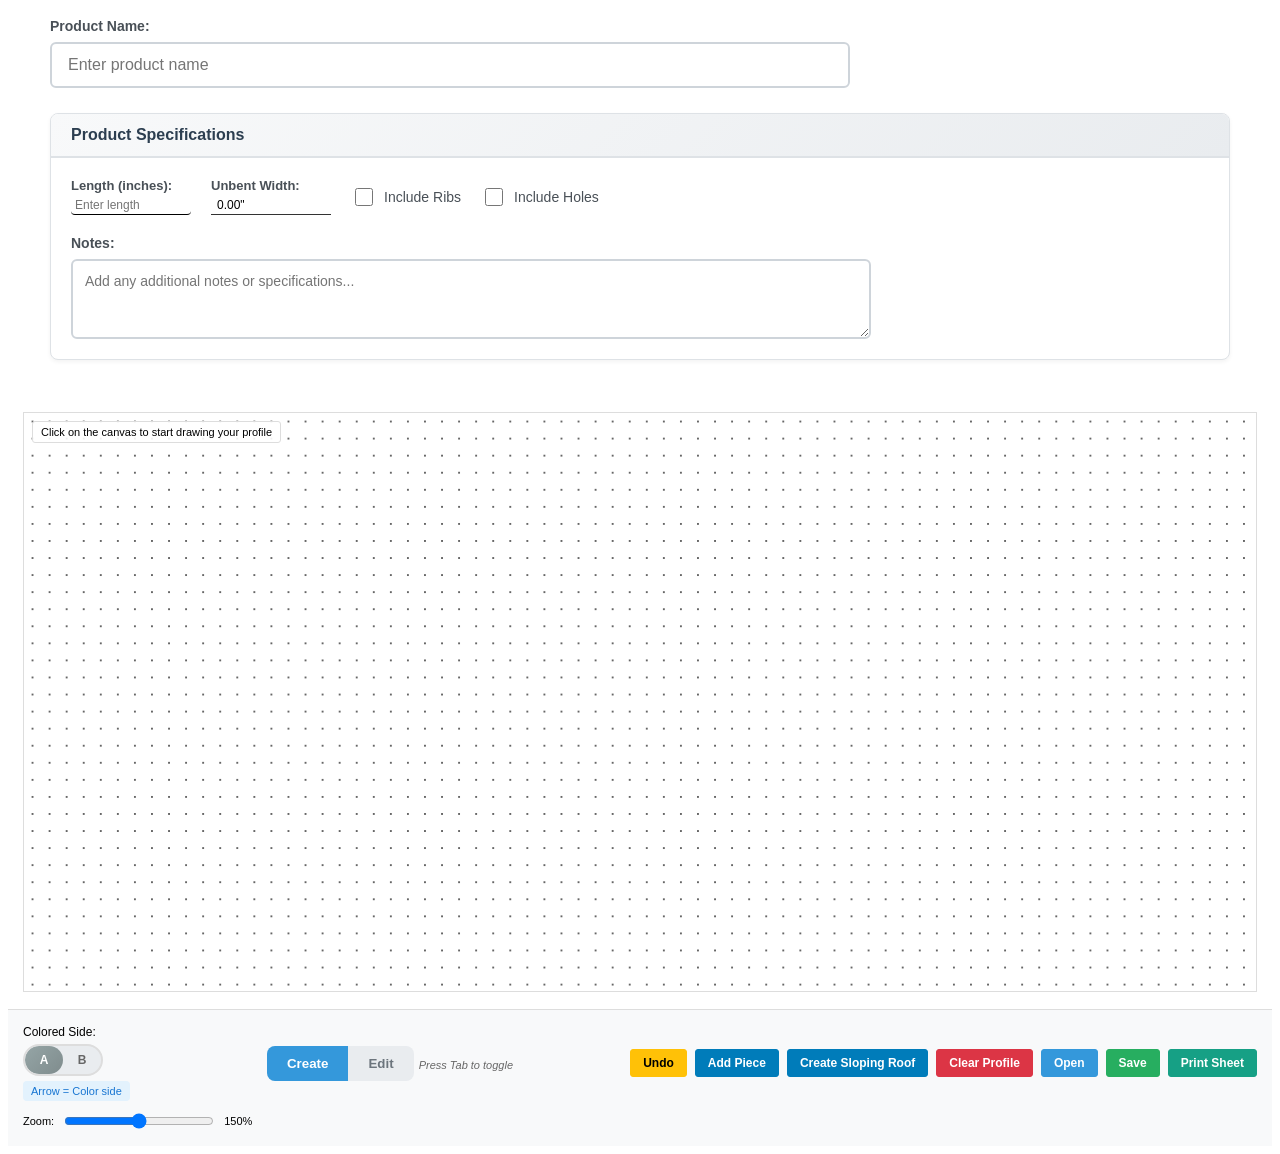
==== commit 90efac63: "Sloper stuff" ====
--- a/2D_Profile_Designer/dallinStupidProfile.html
+++ b/2D_Profile_Designer/dallinStupidProfile.html
@@ -1807,6 +1807,7 @@
                 <div class="action-buttons">
                     <button class="btn btn-warning" onclick="undoLastAction()" id="undoBtn">Undo</button>
                     <button class="btn btn-primary" onclick="addNewPiece()" id="addPieceBtn" disabled>Add Piece</button>
+                    <button class="btn btn-primary" onclick="showSlopingRoofModal()">Create Sloping Roof</button>
                     <button class="btn btn-danger" onclick="clearCanvas()">Clear Profile</button>
                     <button class="btn btn-info" onclick="loadProject()" style="background: #3498db !important; color: white !important; border: 1px solid #3498db !important;">Open</button>
                     <button class="btn btn-success" onclick="downloadProjectAndOrderSheet()" style="background: #27ae60 !important; color: white !important; border: 1px solid #27ae60 !important;">Save</button>
@@ -5271,6 +5272,182 @@
             redrawProfile();
         }
 
+        function showSlopingRoofModal() {
+            // Create modal overlay
+            const modal = document.createElement('div');
+            modal.id = 'slopingRoofModal';
+            modal.style.cssText = `
+                position: fixed;
+                top: 0;
+                left: 0;
+                right: 0;
+                bottom: 0;
+                background: rgba(0,0,0,0.5);
+                display: flex;
+                align-items: center;
+                justify-content: center;
+                z-index: 10000;
+            `;
+
+            // Create modal content
+            const content = document.createElement('div');
+            content.style.cssText = `
+                background: white;
+                padding: 25px;
+                border-radius: 8px;
+                box-shadow: 0 4px 20px rgba(0,0,0,0.3);
+                max-width: 400px;
+                width: 90%;
+            `;
+
+            content.innerHTML = `
+                <h3 style="margin-top: 0; color: #2c3e50;">Create Sloping Roof Profile</h3>
+
+                <div style="margin-bottom: 15px;">
+                    <label style="display: block; margin-bottom: 5px; font-weight: bold;">Slope Angle (degrees):</label>
+                    <input type="number" id="slopeAngle" min="0.1" max="89" step="0.1" value="30"
+                           style="width: 100%; padding: 8px; border: 1px solid #ddd; border-radius: 4px;">
+                </div>
+
+                <div style="margin-bottom: 15px;">
+                    <label style="display: block; margin-bottom: 5px; font-weight: bold;">Horizontal Run (inches):</label>
+                    <input type="number" id="horizontalRun" min="0.1" step="0.125" value="2"
+                           style="width: 100%; padding: 8px; border: 1px solid #ddd; border-radius: 4px;">
+                </div>
+
+                <div style="margin-bottom: 15px;">
+                    <label style="display: block; margin-bottom: 5px; font-weight: bold;">Gutter Depth (inches):</label>
+                    <input type="number" id="gutterDepth" min="0.1" step="0.125" value="2"
+                           style="width: 100%; padding: 8px; border: 1px solid #ddd; border-radius: 4px;">
+                </div>
+
+                <div style="margin-bottom: 20px;">
+                    <label style="display: block; margin-bottom: 5px; font-weight: bold;">Gutter Width (inches):</label>
+                    <input type="number" id="gutterWidth" min="0.1" step="0.125" value="4"
+                           style="width: 100%; padding: 8px; border: 1px solid #ddd; border-radius: 4px;">
+                </div>
+
+                <div style="display: flex; gap: 10px; justify-content: flex-end;">
+                    <button onclick="closeSlopingRoofModal()"
+                            style="padding: 10px 20px; background: #95a5a6; color: white; border: none; border-radius: 4px; cursor: pointer;">
+                        Cancel
+                    </button>
+                    <button onclick="applySlopingRoof()"
+                            style="padding: 10px 20px; background: #3498db; color: white; border: none; border-radius: 4px; cursor: pointer;">
+                        Create
+                    </button>
+                </div>
+            `;
+
+            modal.appendChild(content);
+            document.body.appendChild(modal);
+
+            // Focus first input
+            setTimeout(() => document.getElementById('slopeAngle').focus(), 100);
+        }
+
+        function closeSlopingRoofModal() {
+            const modal = document.getElementById('slopingRoofModal');
+            if (modal) modal.remove();
+        }
+
+        function applySlopingRoof() {
+            const angle = parseFloat(document.getElementById('slopeAngle').value);
+            const run = parseFloat(document.getElementById('horizontalRun').value);
+            const depth = parseFloat(document.getElementById('gutterDepth').value);
+            const width = parseFloat(document.getElementById('gutterWidth').value);
+
+            // Validate inputs
+            if (isNaN(angle) || angle <= 0 || angle >= 90) {
+                alert('Please enter a valid slope angle between 0.1 and 89.9 degrees');
+                return;
+            }
+            if (isNaN(run) || run <= 0 || isNaN(depth) || depth <= 0 || isNaN(width) || width <= 0) {
+                alert('Please enter valid positive values for all measurements');
+                return;
+            }
+
+            closeSlopingRoofModal();
+            generateSlopingRoof(angle, run, depth, width);
+        }
+
+        function generateSlopingRoof(angleDegrees, runInches, depthInches, widthInches) {
+            // Save state for undo
+            saveState('Create Sloping Roof', { angle: angleDegrees, run: runInches, depth: depthInches, width: widthInches });
+
+            // Clear existing points if any
+            points = [];
+            entities = [];
+
+            // Convert angle to radians
+            const angleRadians = angleDegrees * Math.PI / 180;
+
+            // Calculate pixel measurements
+            const risePixels = runInches * Math.tan(angleRadians) * baseScale;
+            const runPixels = runInches * baseScale;
+            const depthPixels = depthInches * baseScale;
+            const widthPixels = widthInches * baseScale;
+
+            // First, create all points relative to origin (0,0)
+            const tempP1 = { x: 0, y: 0 };
+            const tempP2 = { x: tempP1.x + runPixels, y: tempP1.y - risePixels };
+            const tempP3 = { x: tempP2.x, y: tempP2.y + depthPixels };
+            const tempP4 = { x: tempP3.x + widthPixels, y: tempP3.y };
+
+            const horizontalDistanceFromP1 = tempP4.x - tempP1.x;
+            const heightAtP5 = horizontalDistanceFromP1 * Math.tan(angleRadians);
+            const tempP5 = { x: tempP4.x, y: tempP1.y - heightAtP5 };
+            const tempP6 = { x: tempP5.x + runPixels, y: tempP5.y - risePixels };
+
+            // Calculate bounding box of the entire profile
+            const allTempPoints = [tempP1, tempP2, tempP3, tempP4, tempP5, tempP6];
+            const minX = Math.min(...allTempPoints.map(p => p.x));
+            const maxX = Math.max(...allTempPoints.map(p => p.x));
+            const minY = Math.min(...allTempPoints.map(p => p.y));
+            const maxY = Math.max(...allTempPoints.map(p => p.y));
+
+            const profileWidth = maxX - minX;
+            const profileHeight = maxY - minY;
+
+            // Calculate canvas center
+            const canvasRect = canvas.getBoundingClientRect();
+            const centerX = canvasRect.width / 2;
+            const centerY = canvasRect.height / 2;
+
+            // Calculate offset to center the entire profile
+            const offsetX = centerX - (minX + profileWidth / 2);
+            const offsetY = centerY - (minY + profileHeight / 2);
+
+            // Apply offset to all points to center the profile
+            const p1 = { x: tempP1.x + offsetX, y: tempP1.y + offsetY };
+            const p2 = { x: tempP2.x + offsetX, y: tempP2.y + offsetY };
+            const p3 = { x: tempP3.x + offsetX, y: tempP3.y + offsetY };
+            const p4 = { x: tempP4.x + offsetX, y: tempP4.y + offsetY };
+            const p5 = { x: tempP5.x + offsetX, y: tempP5.y + offsetY };
+            const p6 = { x: tempP6.x + offsetX, y: tempP6.y + offsetY };
+
+            // Add all points
+            points.push(p1, p2, p3, p4, p5, p6);
+
+            // Add DXF entities
+            entities.push({ type: 'POINT', x: p1.x, y: p1.y, layer: 'PROFILE' });
+            entities.push({ type: 'POINT', x: p2.x, y: p2.y, layer: 'PROFILE' });
+            entities.push({ type: 'POINT', x: p3.x, y: p3.y, layer: 'PROFILE' });
+            entities.push({ type: 'POINT', x: p4.x, y: p4.y, layer: 'PROFILE' });
+            entities.push({ type: 'POINT', x: p5.x, y: p5.y, layer: 'PROFILE' });
+            entities.push({ type: 'POINT', x: p6.x, y: p6.y, layer: 'PROFILE' });
+
+            entities.push({ type: 'LINE', start: p1, end: p2, layer: 'PROFILE' });
+            entities.push({ type: 'LINE', start: p2, end: p3, layer: 'PROFILE' });
+            entities.push({ type: 'LINE', start: p3, end: p4, layer: 'PROFILE' });
+            entities.push({ type: 'LINE', start: p4, end: p5, layer: 'PROFILE' });
+            entities.push({ type: 'LINE', start: p5, end: p6, layer: 'PROFILE' });
+
+            // Redraw the profile
+            redrawProfile();
+            updateStats();
+        }
+
         function drawPoint(point, index) {
             // Only draw profile endpoints (first and last points)
             // Hide middle vertices, corner vertices, and hem vertices for seamless appearance
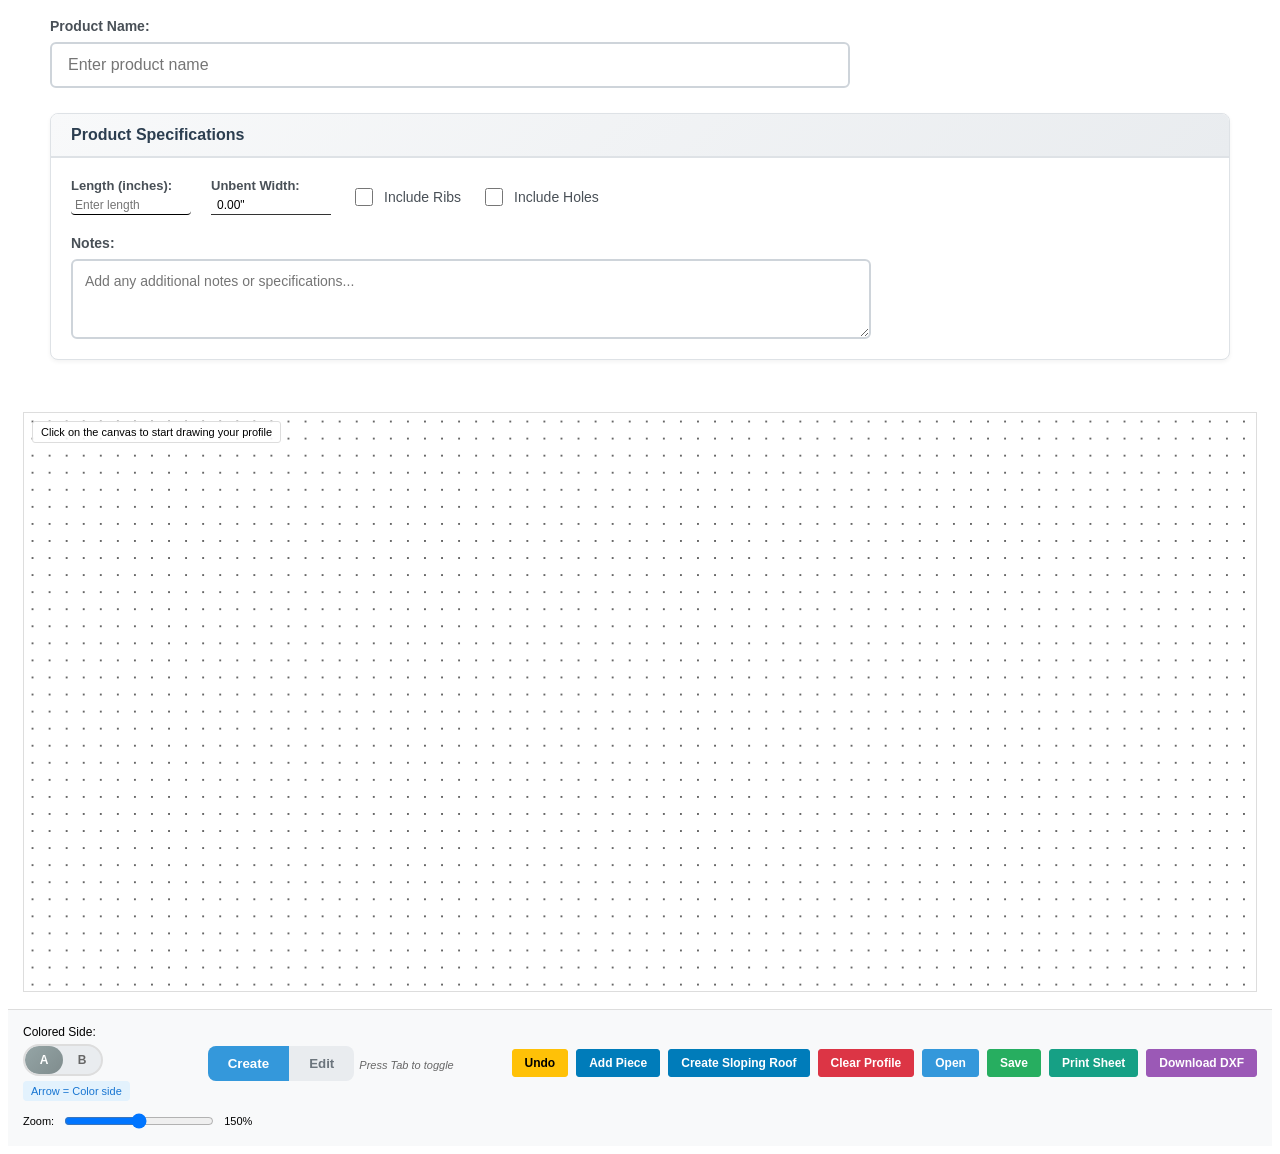
==== commit 5e6e2d8f: "DXF print stuff" ====
--- a/2D_Profile_Designer/dallinStupidProfile.html
+++ b/2D_Profile_Designer/dallinStupidProfile.html
@@ -1812,6 +1812,7 @@
                     <button class="btn btn-info" onclick="loadProject()" style="background: #3498db !important; color: white !important; border: 1px solid #3498db !important;">Open</button>
                     <button class="btn btn-success" onclick="downloadProjectAndOrderSheet()" style="background: #27ae60 !important; color: white !important; border: 1px solid #27ae60 !important;">Save</button>
                     <button class="btn btn-success" onclick="downloadPDF()" id="downloadBtn" style="background: #16a085 !important; color: white !important; border: 1px solid #16a085 !important;">Print Sheet</button>
+                    <button class="btn btn-info" onclick="exportDXF()" style="background: #9b59b6 !important; color: white !important; border: 1px solid #9b59b6 !important;">Download DXF</button>
                 </div>
             </div>
             
@@ -3776,6 +3777,15 @@
                 const newName = customTextInput.value.trim();
                 const pieceIndex = currentEditElement.index;
 
+                // Save old name for undo
+                let oldName;
+                if (pieceIndex < pieces.length) {
+                    oldName = pieces[pieceIndex].customName;
+                } else {
+                    oldName = currentPieceCustomName;
+                }
+                saveState('Edit Piece Name', { pieceIndex, oldName, newName });
+
                 if (pieceIndex < pieces.length) {
                     // Editing a completed piece
                     if (newName) {
@@ -3811,6 +3821,11 @@
             if (textMode) {
                 // Text mode - save custom label text
                 const customText = customTextInput.value.trim();
+
+                // Save state for undo
+                const oldLabel = customLabels[customKey];
+                saveState('Edit Custom Label', { customKey, oldLabel, newLabel: customText });
+
                 if (customText) {
                     customLabels[customKey] = customText;
                 } else {
@@ -3825,6 +3840,7 @@
             }
 
             // Numeric mode - clear any custom label and modify geometry
+            const oldLabel = customLabels[customKey];
             delete customLabels[customKey];
 
             if (currentEditElement.type === 'length') {
@@ -4066,6 +4082,9 @@
             }
 
             if (isDragging) {
+                // Save state for undo before finishing the drag
+                saveState('Drag Point', { pointIndex: dragPointIndex, pieceIndex: dragPieceIndex });
+
                 isDragging = false;
 
                 const allPoints = document.querySelectorAll('.point');
@@ -4158,6 +4177,7 @@
             }
             if (points.length > 1) {
                 drawLine(points[points.length - 2], point, points.length - 2);
+                drawCoatingArrow(points[points.length - 2], point, coatedSideRight); // Draw coating arrow immediately
                 clearPreviewLine(); // Remove preview line and label immediately
                 drawMeasurements(); // Draw permanent label
                 // Remove preview angle label immediately
@@ -4200,6 +4220,9 @@
                 alert('Current piece needs at least 2 points before starting a new piece.');
                 return;
             }
+
+            // Save state for undo
+            saveState('Add Piece', { pieceIndex: currentPieceIndex });
 
             // Save current piece
             pieces.push({
@@ -6838,6 +6861,9 @@
         }
 
         function cancelHoleSelection() {
+            // Save state for undo
+            saveState('Cancel Hole Selection', { oldHoleLocationInfo: holeLocationInfo });
+
             // Uncheck the hole checkbox
             document.getElementById('hasHoles').checked = false;
             // Clear selection mode
@@ -6914,6 +6940,9 @@
         }
 
         function toggleCoatedSide() {
+            // Save state for undo
+            saveState('Toggle Coated Side', { oldValue: coatedSideRight });
+
             // Check which toggle triggered this (single or current piece)
             const singleToggle = document.getElementById('singlePieceToggle');
             const currentToggle = document.getElementById('currentPieceSideToggle');
@@ -6938,6 +6967,9 @@
         function togglePieceCoatedSide(pieceIndex) {
             // Toggle the coated side for a specific piece
             if (pieceIndex >= 0 && pieceIndex < pieces.length) {
+                // Save state for undo
+                saveState('Toggle Piece Coated Side', { pieceIndex, oldValue: pieces[pieceIndex].coatedSideRight });
+
                 pieces[pieceIndex].coatedSideRight = !pieces[pieceIndex].coatedSideRight;
                 redrawProfile();
                 updateCoatedSideControls();
@@ -7313,6 +7345,9 @@
         }
 
         function clearCanvas() {
+            // Save state for undo
+            saveState('Clear Profile', {});
+
             points = [];
             pieces = []; // Clear all pieces
             currentPieceIndex = 0; // Reset piece counter
@@ -7460,6 +7495,9 @@
                 }
             }
 
+            // Save state for undo
+            saveState('Edit Length', { lineIndex, newLength });
+
             // Force redraw of all measurements with collision detection
             drawMeasurements();
         }
@@ -7525,6 +7563,9 @@
                 }
             }
 
+            // Save state for undo
+            saveState('Edit Angle', { vertexIndex, newAngle });
+
             // Force redraw of all measurements with collision detection
             drawMeasurements();
         }
@@ -7587,6 +7628,9 @@
                 pieces[pieceIndex].points = piecePoints;
             }
 
+            // Save state for undo
+            saveState('Edit Piece Length', { lineIndex, newLength, pieceIndex });
+
             // Force redraw of all measurements with collision detection
             drawMeasurements();
         }
@@ -7665,6 +7709,9 @@
             if (isCompletedPiece) {
                 pieces[pieceIndex].points = piecePoints;
             }
+
+            // Save state for undo
+            saveState('Edit Piece Angle', { vertexIndex, newAngle, pieceIndex });
 
             // Force redraw of all measurements with collision detection
             drawMeasurements();
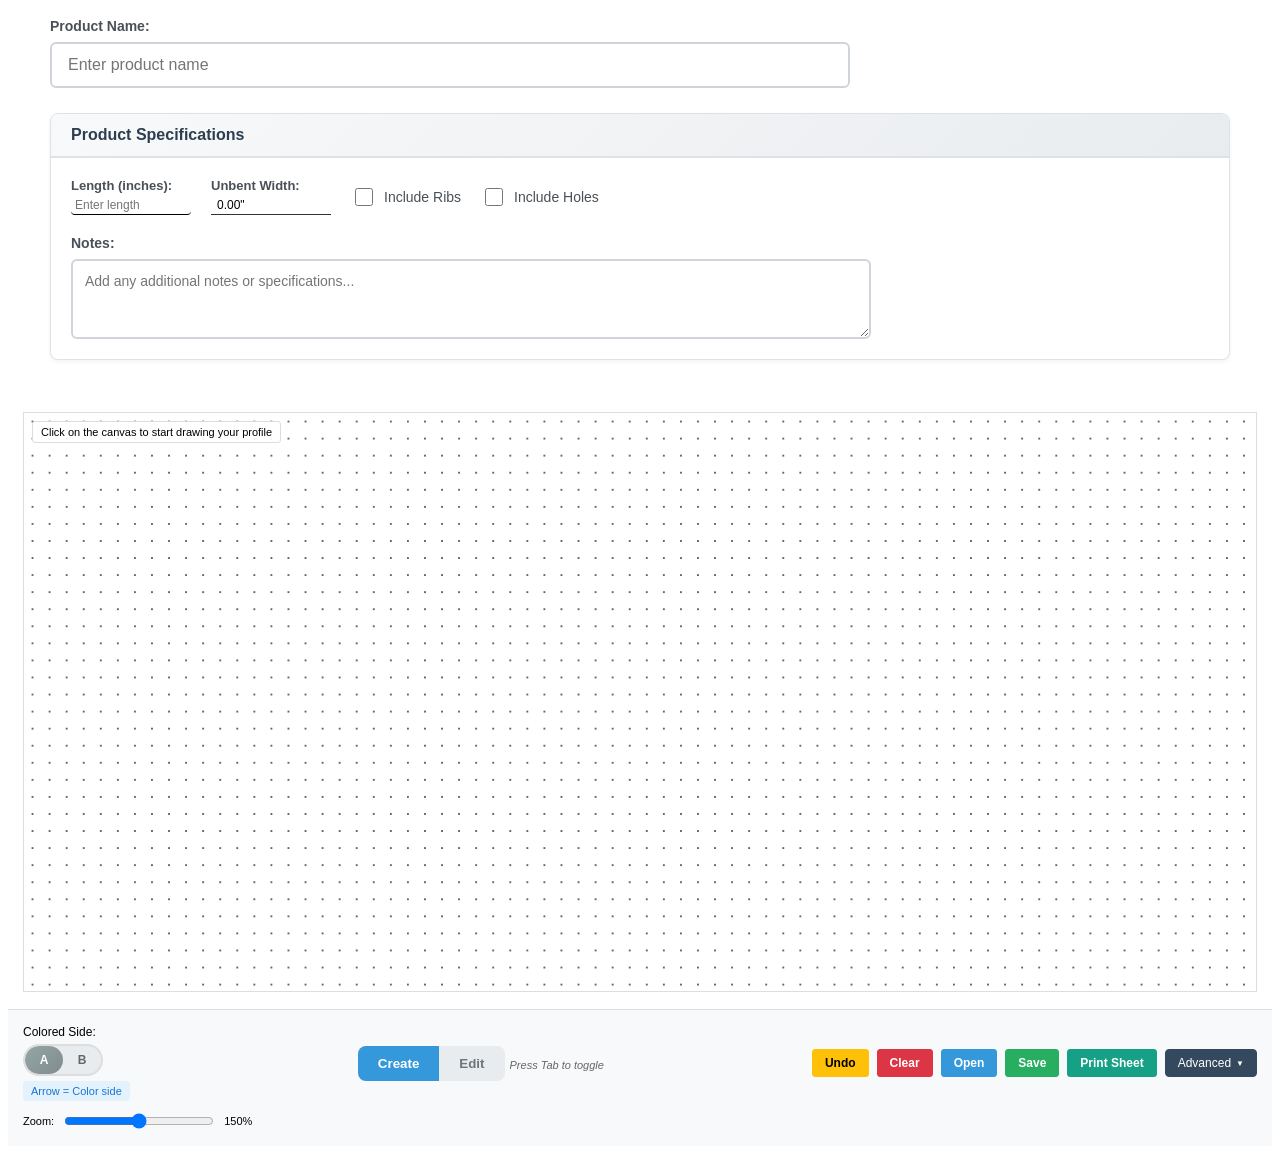
==== commit c60048c9: "Mirror functionality" ====
--- a/2D_Profile_Designer/dallinStupidProfile.html
+++ b/2D_Profile_Designer/dallinStupidProfile.html
@@ -905,6 +905,82 @@
 
         .zoom-control input[type="range"] {
             width: 150px;
+        }
+
+        /* Advanced Dropdown Menu */
+        .dropdown {
+            position: relative;
+            display: inline-block;
+        }
+
+        .dropdown-btn {
+            background: #34495e !important;
+            color: white !important;
+            border: 1px solid #34495e !important;
+            padding: 6px 12px;
+            font-size: 12px;
+            cursor: pointer;
+            border-radius: 4px;
+            display: flex;
+            align-items: center;
+            gap: 5px;
+        }
+
+        .dropdown-btn:hover {
+            background: #2c3e50 !important;
+        }
+
+        .dropdown-btn::after {
+            content: '▼';
+            font-size: 8px;
+        }
+
+        .dropdown-content {
+            display: none;
+            position: absolute;
+            background: white;
+            min-width: 180px;
+            box-shadow: 0 4px 12px rgba(0,0,0,0.15);
+            border-radius: 6px;
+            z-index: 1000;
+            top: 100%;
+            left: 0;
+            margin-top: 4px;
+            overflow: hidden;
+        }
+
+        .dropdown-content.show {
+            display: block;
+        }
+
+        .dropdown-item {
+            display: block;
+            width: 100%;
+            padding: 10px 14px;
+            text-align: left;
+            border: none;
+            background: white;
+            cursor: pointer;
+            font-size: 12px;
+            color: #2c3e50;
+            transition: background 0.2s;
+        }
+
+        .dropdown-item:hover {
+            background: #ecf0f1;
+        }
+
+        .dropdown-item:not(:last-child) {
+            border-bottom: 1px solid #eee;
+        }
+
+        .dropdown-item.disabled {
+            color: #aaa;
+            cursor: not-allowed;
+        }
+
+        .dropdown-item.disabled:hover {
+            background: white;
         }
 
         /* Material Type Toggle */
@@ -1806,13 +1882,19 @@
 
                 <div class="action-buttons">
                     <button class="btn btn-warning" onclick="undoLastAction()" id="undoBtn">Undo</button>
-                    <button class="btn btn-primary" onclick="addNewPiece()" id="addPieceBtn" disabled>Add Piece</button>
-                    <button class="btn btn-primary" onclick="showSlopingRoofModal()">Create Sloping Roof</button>
-                    <button class="btn btn-danger" onclick="clearCanvas()">Clear Profile</button>
+                    <button class="btn btn-danger" onclick="clearCanvas()">Clear</button>
                     <button class="btn btn-info" onclick="loadProject()" style="background: #3498db !important; color: white !important; border: 1px solid #3498db !important;">Open</button>
                     <button class="btn btn-success" onclick="downloadProjectAndOrderSheet()" style="background: #27ae60 !important; color: white !important; border: 1px solid #27ae60 !important;">Save</button>
                     <button class="btn btn-success" onclick="downloadPDF()" id="downloadBtn" style="background: #16a085 !important; color: white !important; border: 1px solid #16a085 !important;">Print Sheet</button>
-                    <button class="btn btn-info" onclick="exportDXF()" style="background: #9b59b6 !important; color: white !important; border: 1px solid #9b59b6 !important;">Download DXF</button>
+                    <div class="dropdown" id="advancedDropdown">
+                        <button class="dropdown-btn" onclick="toggleAdvancedDropdown(event)">Advanced</button>
+                        <div class="dropdown-content" id="advancedDropdownContent">
+                            <button class="dropdown-item" onclick="addNewPiece(); closeAdvancedDropdown();" id="addPieceDropdownBtn">Add Piece</button>
+                            <button class="dropdown-item" onclick="showSlopingRoofModal(); closeAdvancedDropdown();">Create Sloping Roof</button>
+                            <button class="dropdown-item" onclick="toggleMirrorSymmetry(); closeAdvancedDropdown();">Mirror Symmetry</button>
+                            <button class="dropdown-item" onclick="exportDXF(); closeAdvancedDropdown();" style="color: #9b59b6;">Download DXF</button>
+                        </div>
+                    </div>
                 </div>
             </div>
             
@@ -1863,14 +1945,7 @@
                 printSheet.offsetHeight;
             }
         
-        // Hide main UI, show print sheet
-        container.style.display = 'none';
-        printSheet.style.display = 'block';
-        
-        // Force a repaint to ensure the print sheet is visible
-        printSheet.offsetHeight;
-        
-        // Check for populated fields
+            // Check for populated fields
         const populatedFields = printSheet.querySelectorAll('[data-field]');
         let nonEmptyFields = 0;
         populatedFields.forEach(field => {
@@ -2136,6 +2211,15 @@
         let lastPanPoint = { x: 0, y: 0 };
         let isSpacePressed = false;
         let hasStartHem = false; // Flag to track if a start hem has been created
+
+        // Mirror Symmetry System
+        let mirrorSymmetry = {
+            enabled: false,
+            axisType: null,  // 'vertical' or 'horizontal'
+            axisPosition: null,  // Screen coordinate of the mirror axis
+            showAxisLine: true,
+            waitingForAxisClick: false  // True when waiting for user to click to set axis
+        };
 
         // DXF layers
         const LAYERS = {
@@ -2410,6 +2494,12 @@
             const colorPickerPopup = document.getElementById('colorPickerPopup');
             const colorManufacturerInput = document.getElementById('colorManufacturer');
             
+            // Early return if elements don't exist
+            if (!colorInput || !colorPickerPopup || !colorManufacturerInput) {
+                console.log('Color picker elements not found, skipping initialization');
+                return;
+            }
+            
             // Set default color
             colorInput.value = 'White';
             colorManufacturerInput.value = 'Standard Steel Coating';
@@ -2619,6 +2709,1035 @@
             if (undoButton) {
                 undoButton.disabled = undoHistory.length === 0;
                 undoButton.style.opacity = undoHistory.length === 0 ? '0.5' : '1';
+            }
+        }
+
+        // Advanced Dropdown Functions
+        function toggleAdvancedDropdown(event) {
+            event.stopPropagation();
+            const content = document.getElementById('advancedDropdownContent');
+            content.classList.toggle('show');
+        }
+
+        function closeAdvancedDropdown() {
+            const content = document.getElementById('advancedDropdownContent');
+            if (content) {
+                content.classList.remove('show');
+            }
+        }
+
+        // Close dropdown when clicking outside
+        document.addEventListener('click', function(event) {
+            const dropdown = document.getElementById('advancedDropdown');
+            if (dropdown && !dropdown.contains(event.target)) {
+                closeAdvancedDropdown();
+            }
+        });
+
+        // Mirror Symmetry Functions
+        function showMirrorAxisModal() {
+            // Create modal overlay
+            const overlay = document.createElement('div');
+            overlay.id = 'mirror-axis-modal-overlay';
+            overlay.style.cssText = `
+                position: fixed;
+                top: 0;
+                left: 0;
+                width: 100%;
+                height: 100%;
+                background: rgba(0,0,0,0.5);
+                display: flex;
+                justify-content: center;
+                align-items: center;
+                z-index: 10000;
+            `;
+
+            const modal = document.createElement('div');
+            modal.id = 'mirror-axis-modal';
+            modal.style.cssText = `
+                background: white;
+                padding: 30px;
+                border-radius: 12px;
+                box-shadow: 0 4px 20px rgba(0,0,0,0.3);
+                text-align: center;
+                min-width: 300px;
+            `;
+
+            modal.innerHTML = `
+                <h3 style="margin-bottom: 20px; color: #2c3e50;">Select Mirror Axis</h3>
+                <p style="margin-bottom: 20px; color: #7f8c8d; font-size: 14px;">
+                    Choose the axis type, then click on the canvas to set the axis position.
+                </p>
+                <div style="display: flex; gap: 15px; justify-content: center;">
+                    <button id="mirror-vertical-btn" style="
+                        padding: 15px 30px;
+                        font-size: 16px;
+                        cursor: pointer;
+                        border: 2px solid #3498db;
+                        background: white;
+                        color: #3498db;
+                        border-radius: 8px;
+                        transition: all 0.2s;
+                    ">
+                        <div style="font-size: 24px;">│</div>
+                        <div>Vertical</div>
+                    </button>
+                    <button id="mirror-horizontal-btn" style="
+                        padding: 15px 30px;
+                        font-size: 16px;
+                        cursor: pointer;
+                        border: 2px solid #e74c3c;
+                        background: white;
+                        color: #e74c3c;
+                        border-radius: 8px;
+                        transition: all 0.2s;
+                    ">
+                        <div style="font-size: 24px;">─</div>
+                        <div>Horizontal</div>
+                    </button>
+                </div>
+                <button id="mirror-cancel-btn" style="
+                    margin-top: 20px;
+                    padding: 10px 25px;
+                    font-size: 14px;
+                    cursor: pointer;
+                    border: 1px solid #bdc3c7;
+                    background: #ecf0f1;
+                    color: #7f8c8d;
+                    border-radius: 6px;
+                ">Cancel</button>
+            `;
+
+            overlay.appendChild(modal);
+            document.body.appendChild(overlay);
+
+            // Add button event listeners
+            document.getElementById('mirror-vertical-btn').onclick = () => {
+                closeMirrorAxisModal();
+                enableMirrorMode('vertical');
+            };
+            document.getElementById('mirror-horizontal-btn').onclick = () => {
+                closeMirrorAxisModal();
+                enableMirrorMode('horizontal');
+            };
+            document.getElementById('mirror-cancel-btn').onclick = closeMirrorAxisModal;
+
+            // Close on overlay click
+            overlay.onclick = (e) => {
+                if (e.target === overlay) closeMirrorAxisModal();
+            };
+        }
+
+        function closeMirrorAxisModal() {
+            const overlay = document.getElementById('mirror-axis-modal-overlay');
+            if (overlay) overlay.remove();
+        }
+
+        function enableMirrorMode(axisType) {
+            mirrorSymmetry.axisType = axisType;
+            mirrorSymmetry.waitingForAxisClick = false;
+            mirrorSymmetry.enabled = true;
+            
+            // Auto-place axis in center of canvas
+            if (axisType === 'vertical') {
+                mirrorSymmetry.axisPosition = canvas.clientWidth / 2;
+            } else {
+                mirrorSymmetry.axisPosition = canvas.clientHeight / 2;
+            }
+
+            // Show confirmation popup
+            showMirrorAxisConfirmationPopup(axisType);
+            
+            // Update indicator
+            updateMirrorModeIndicator(`${axisType.charAt(0).toUpperCase() + axisType.slice(1)} mirror axis active (centered)`);
+            
+            // Draw the axis immediately
+            drawPersistentMirrorAxis();
+            redrawProfile();
+            
+            console.log(`Mirror mode enabled: ${axisType}. Axis placed at center: ${mirrorSymmetry.axisPosition}`);
+        }
+
+        function showMirrorAxisConfirmationPopup(axisType) {
+            const popup = document.createElement('div');
+            popup.id = 'mirror-axis-instruction-popup';
+            popup.style.cssText = `
+                position: fixed;
+                top: 50%;
+                left: 50%;
+                transform: translate(-50%, -50%);
+                background: white;
+                padding: 25px 35px;
+                border-radius: 12px;
+                box-shadow: 0 4px 25px rgba(0,0,0,0.3);
+                z-index: 10001;
+                text-align: center;
+                animation: fadeInScale 0.3s ease;
+            `;
+            
+            const axisSymbol = axisType === 'vertical' ? '│' : '─';
+            const axisColor = axisType === 'vertical' ? '#3498db' : '#e74c3c';
+            
+            popup.innerHTML = `
+                <div style="font-size: 48px; color: ${axisColor}; margin-bottom: 15px;">${axisSymbol}</div>
+                <h3 style="margin: 0 0 10px 0; color: #2c3e50;">${axisType.charAt(0).toUpperCase() + axisType.slice(1)} Mirror Active</h3>
+                <p style="margin: 0; color: #7f8c8d; font-size: 15px;">
+                    Axis placed at center of canvas.<br>
+                    <span style="font-size: 13px; color: #95a5a6;">Draw your profile - it will be mirrored automatically.</span>
+                </p>
+            `;
+            
+            document.body.appendChild(popup);
+            
+            // Auto-dismiss after 2 seconds
+            setTimeout(() => {
+                if (popup.parentNode) {
+                    popup.style.animation = 'fadeOutScale 0.3s ease';
+                    setTimeout(() => popup.remove(), 280);
+                }
+            }, 2000);
+            
+            // Add animation styles if not already present
+            if (!document.getElementById('mirror-popup-animations')) {
+                const style = document.createElement('style');
+                style.id = 'mirror-popup-animations';
+                style.textContent = `
+                    @keyframes fadeInScale {
+                        from { opacity: 0; transform: translate(-50%, -50%) scale(0.8); }
+                        to { opacity: 1; transform: translate(-50%, -50%) scale(1); }
+                    }
+                    @keyframes fadeOutScale {
+                        from { opacity: 1; transform: translate(-50%, -50%) scale(1); }
+                        to { opacity: 0; transform: translate(-50%, -50%) scale(0.8); }
+                    }
+                `;
+                document.head.appendChild(style);
+            }
+        }
+
+        function drawPreviewMirrorAxis(mouseX, mouseY) {
+            // Remove existing preview axis
+            clearPreviewMirrorAxis();
+            
+            if (!mirrorSymmetry.waitingForAxisClick || !mirrorSymmetry.axisType) return;
+            
+            const axisLine = document.createElementNS('http://www.w3.org/2000/svg', 'line');
+            axisLine.setAttribute('id', 'preview-mirror-axis');
+            
+            if (mirrorSymmetry.axisType === 'vertical') {
+                axisLine.setAttribute('x1', mouseX);
+                axisLine.setAttribute('y1', 0);
+                axisLine.setAttribute('x2', mouseX);
+                axisLine.setAttribute('y2', canvas.clientHeight * 2);
+            } else {
+                axisLine.setAttribute('x1', 0);
+                axisLine.setAttribute('y1', mouseY);
+                axisLine.setAttribute('x2', canvas.clientWidth * 2);
+                axisLine.setAttribute('y2', mouseY);
+            }
+            
+            axisLine.setAttribute('stroke', '#e74c3c');
+            axisLine.setAttribute('stroke-width', '2');
+            axisLine.setAttribute('stroke-dasharray', '10,5');
+            axisLine.setAttribute('opacity', '0.4');
+            linesGroup.appendChild(axisLine);
+        }
+
+        function clearPreviewMirrorAxis() {
+            const previewAxis = document.getElementById('preview-mirror-axis');
+            if (previewAxis) previewAxis.remove();
+        }
+
+        function disableMirrorMode() {
+            mirrorSymmetry.enabled = false;
+            mirrorSymmetry.axisType = null;
+            mirrorSymmetry.axisPosition = null;
+            mirrorSymmetry.waitingForAxisClick = false;
+            
+            // Clear preview axis if visible
+            clearPreviewMirrorAxis();
+            
+            // Clear persistent axis
+            clearPersistentMirrorAxis();
+            
+            // Remove indicator
+            removeMirrorModeIndicator();
+            
+            // Reset cursor
+            canvas.style.cursor = 'crosshair';
+            
+            // Update button state
+            updateMirrorButtonState();
+            
+            // Redraw
+            redrawProfile();
+            
+            console.log('Mirror mode disabled.');
+        }
+
+        function completeMirrorProfile() {
+            // Called when the last point is placed on the mirror axis
+            // This adds all mirrored points to the actual points array and exits mirror mode
+            // The axis point is REMOVED - the line goes straight through from corner to mirrored corner
+            
+            if (!mirrorSymmetry.enabled || mirrorSymmetry.axisPosition === null) return;
+            if (points.length < 2) return;
+            
+            console.log('Completing mirror profile...');
+            
+            // Save state before completing mirror
+            saveState('Complete Mirror', {});
+            
+            // Remove the axis point (last point) - it will be replaced by direct connection to mirrored points
+            const axisPoint = points.pop();
+            console.log('Removed axis point:', axisPoint);
+            
+            // Get all mirrored points in reverse order
+            // Start from last point (now the point before axis) and go backwards to the first point
+            const mirroredPoints = [];
+            for (let i = points.length - 1; i >= 0; i--) {
+                const point = points[i];
+                if (point.isHem) continue; // Skip hems for now
+                
+                const mirrored = getMirroredPoint(point.x, point.y);
+                mirroredPoints.push({
+                    x: mirrored.x,
+                    y: mirrored.y,
+                    isMirrored: true // Mark as mirrored point
+                });
+            }
+            
+            // Add all mirrored points to the points array
+            mirroredPoints.forEach((mirroredPoint, index) => {
+                points.push(mirroredPoint);
+                
+                // Create DXF POINT entity
+                entities.push({
+                    type: 'POINT',
+                    x: mirroredPoint.x,
+                    y: mirroredPoint.y,
+                    layer: LAYERS.PROFILE
+                });
+                
+                // Create DXF LINE entity from previous point
+                if (points.length > 1) {
+                    const prevPoint = points[points.length - 2];
+                    entities.push({
+                        type: 'LINE',
+                        start: { x: prevPoint.x, y: prevPoint.y },
+                        end: { x: mirroredPoint.x, y: mirroredPoint.y },
+                        layer: LAYERS.PROFILE
+                    });
+                }
+            });
+            
+            // Disable mirror mode
+            mirrorSymmetry.enabled = false;
+            mirrorSymmetry.axisType = null;
+            mirrorSymmetry.axisPosition = null;
+            mirrorSymmetry.waitingForAxisClick = false;
+            
+            // Clear preview axis if visible
+            clearPreviewMirrorAxis();
+            
+            // Clear persistent axis
+            clearPersistentMirrorAxis();
+            
+            // Remove indicator
+            removeMirrorModeIndicator();
+            
+            // Update button state
+            updateMirrorButtonState();
+            
+            // Redraw the entire profile with the new points
+            redrawProfile();
+            
+            // Update stats
+            updateStats();
+            
+            console.log('Mirror profile completed. Total points:', points.length);
+        }
+
+        function checkAndCompleteMirror(point) {
+            // Check if the point is on the mirror axis
+            if (!mirrorSymmetry.enabled || mirrorSymmetry.axisPosition === null) return false;
+            
+            const tolerance = 5; // pixels
+            let isOnAxis = false;
+            
+            if (mirrorSymmetry.axisType === 'vertical') {
+                isOnAxis = Math.abs(point.x - mirrorSymmetry.axisPosition) < tolerance;
+            } else if (mirrorSymmetry.axisType === 'horizontal') {
+                isOnAxis = Math.abs(point.y - mirrorSymmetry.axisPosition) < tolerance;
+            }
+            
+            if (isOnAxis && points.length >= 2) {
+                // Point is on axis - complete the mirror profile
+                completeMirrorProfile();
+                return true;
+            }
+            
+            return false;
+        }
+
+        function toggleMirrorSymmetry() {
+            if (mirrorSymmetry.enabled || mirrorSymmetry.waitingForAxisClick) {
+                // If already in mirror mode, disable it
+                disableMirrorMode();
+            } else {
+                // Show modal to select axis type
+                showMirrorAxisModal();
+            }
+        }
+
+        function updateMirrorModeIndicator(message) {
+            let indicator = document.getElementById('mirror-mode-indicator');
+            if (!indicator) {
+                indicator = document.createElement('div');
+                indicator.id = 'mirror-mode-indicator';
+                indicator.style.cssText = `
+                    position: fixed;
+                    top: 70px;
+                    left: 50%;
+                    transform: translateX(-50%);
+                    background: #e74c3c;
+                    color: white;
+                    padding: 10px 20px;
+                    border-radius: 20px;
+                    font-weight: bold;
+                    font-size: 14px;
+                    z-index: 9999;
+                    box-shadow: 0 2px 10px rgba(0,0,0,0.2);
+                `;
+                document.body.appendChild(indicator);
+            }
+            indicator.textContent = message;
+        }
+
+        function removeMirrorModeIndicator() {
+            const indicator = document.getElementById('mirror-mode-indicator');
+            if (indicator) indicator.remove();
+        }
+
+        function updateMirrorButtonState() {
+            const mirrorBtn = document.querySelector('.dropdown-item[onclick*="toggleMirrorSymmetry"]');
+            if (mirrorBtn) {
+                const isActive = mirrorSymmetry.enabled || mirrorSymmetry.waitingForAxisClick;
+                mirrorBtn.textContent = isActive ? '✓ Mirror Symmetry (On)' : 'Mirror Symmetry';
+                mirrorBtn.style.color = isActive ? '#27ae60' : '#2c3e50';
+            }
+        }
+
+        function setMirrorAxis(x, y) {
+            // Clear the preview axis
+            clearPreviewMirrorAxis();
+            
+            // Set axis position based on axis type
+            if (mirrorSymmetry.axisType === 'vertical') {
+                mirrorSymmetry.axisPosition = x;
+            } else {
+                mirrorSymmetry.axisPosition = y;
+            }
+            
+            mirrorSymmetry.waitingForAxisClick = false;
+            mirrorSymmetry.enabled = true;
+            
+            // Update indicator
+            updateMirrorModeIndicator(`Mirror Mode: ${mirrorSymmetry.axisType} (Active)`);
+            
+            // Update button
+            updateMirrorButtonState();
+            
+            // Draw the persistent axis immediately
+            drawPersistentMirrorAxis();
+            
+            // Redraw to show mirrored geometry
+            redrawProfile();
+            
+            console.log(`Mirror axis set at ${mirrorSymmetry.axisType === 'vertical' ? 'X' : 'Y'}: ${mirrorSymmetry.axisPosition}`);
+        }
+
+        function drawPersistentMirrorAxis() {
+            if (!mirrorSymmetry.enabled || mirrorSymmetry.axisPosition === null) return;
+            
+            // Remove existing persistent axis if any
+            const existingAxis = document.getElementById('persistent-mirror-axis');
+            if (existingAxis) existingAxis.remove();
+            const existingLabel = document.getElementById('persistent-mirror-axis-label');
+            if (existingLabel) existingLabel.remove();
+
+            const axisLine = document.createElementNS('http://www.w3.org/2000/svg', 'line');
+            axisLine.setAttribute('id', 'persistent-mirror-axis');
+            
+            if (mirrorSymmetry.axisType === 'vertical') {
+                axisLine.setAttribute('x1', mirrorSymmetry.axisPosition);
+                axisLine.setAttribute('y1', -5000);
+                axisLine.setAttribute('x2', mirrorSymmetry.axisPosition);
+                axisLine.setAttribute('y2', 5000);
+            } else {
+                axisLine.setAttribute('x1', -5000);
+                axisLine.setAttribute('y1', mirrorSymmetry.axisPosition);
+                axisLine.setAttribute('x2', 5000);
+                axisLine.setAttribute('y2', mirrorSymmetry.axisPosition);
+            }
+            
+            axisLine.setAttribute('stroke', '#e74c3c');
+            axisLine.setAttribute('stroke-width', '2');
+            axisLine.setAttribute('stroke-dasharray', '10,5');
+            axisLine.setAttribute('opacity', '0.6');
+            linesGroup.appendChild(axisLine);
+
+            // Add label
+            const label = document.createElementNS('http://www.w3.org/2000/svg', 'text');
+            label.setAttribute('id', 'persistent-mirror-axis-label');
+            if (mirrorSymmetry.axisType === 'vertical') {
+                label.setAttribute('x', mirrorSymmetry.axisPosition);
+                label.setAttribute('y', 20);
+                label.setAttribute('text-anchor', 'middle');
+            } else {
+                label.setAttribute('x', 20);
+                label.setAttribute('y', mirrorSymmetry.axisPosition - 5);
+                label.setAttribute('text-anchor', 'start');
+            }
+            label.setAttribute('fill', '#e74c3c');
+            label.setAttribute('font-size', '10px');
+            label.setAttribute('font-weight', 'bold');
+            label.textContent = 'MIRROR';
+            labelsGroup.appendChild(label);
+        }
+
+        function clearPersistentMirrorAxis() {
+            const existingAxis = document.getElementById('persistent-mirror-axis');
+            if (existingAxis) existingAxis.remove();
+            const existingLabel = document.getElementById('persistent-mirror-axis-label');
+            if (existingLabel) existingLabel.remove();
+        }
+
+        function getMirroredPoint(x, y) {
+            if (!mirrorSymmetry.enabled || mirrorSymmetry.axisPosition === null) {
+                return { x, y };
+            }
+            
+            if (mirrorSymmetry.axisType === 'vertical') {
+                return { x: 2 * mirrorSymmetry.axisPosition - x, y: y };
+            } else {
+                return { x: x, y: 2 * mirrorSymmetry.axisPosition - y };
+            }
+        }
+
+        function drawMirrorAxis() {
+            if (!mirrorSymmetry.enabled || !mirrorSymmetry.showAxisLine || mirrorSymmetry.axisPosition === null) return;
+
+            const axisLine = document.createElementNS('http://www.w3.org/2000/svg', 'line');
+            
+            if (mirrorSymmetry.axisType === 'vertical') {
+                axisLine.setAttribute('x1', mirrorSymmetry.axisPosition);
+                axisLine.setAttribute('y1', 0);
+                axisLine.setAttribute('x2', mirrorSymmetry.axisPosition);
+                axisLine.setAttribute('y2', canvas.clientHeight * 2);
+            } else {
+                axisLine.setAttribute('x1', 0);
+                axisLine.setAttribute('y1', mirrorSymmetry.axisPosition);
+                axisLine.setAttribute('x2', canvas.clientWidth * 2);
+                axisLine.setAttribute('y2', mirrorSymmetry.axisPosition);
+            }
+            
+            axisLine.setAttribute('stroke', '#e74c3c');
+            axisLine.setAttribute('stroke-width', '2');
+            axisLine.setAttribute('stroke-dasharray', '10,5');
+            axisLine.setAttribute('opacity', '0.6');
+            axisLine.classList.add('mirror-axis');
+            linesGroup.appendChild(axisLine);
+
+            // Add label
+            const label = document.createElementNS('http://www.w3.org/2000/svg', 'text');
+            if (mirrorSymmetry.axisType === 'vertical') {
+                label.setAttribute('x', mirrorSymmetry.axisPosition);
+                label.setAttribute('y', 20);
+                label.setAttribute('text-anchor', 'middle');
+            } else {
+                label.setAttribute('x', 20);
+                label.setAttribute('y', mirrorSymmetry.axisPosition - 5);
+                label.setAttribute('text-anchor', 'start');
+            }
+            label.setAttribute('fill', '#e74c3c');
+            label.setAttribute('font-size', '10px');
+            label.setAttribute('font-weight', 'bold');
+            label.classList.add('mirror-axis-label');
+            label.textContent = 'MIRROR';
+            labelsGroup.appendChild(label);
+        }
+
+        function drawMirroredGeometry(piecePoints, pieceCoatedSide) {
+            if (!mirrorSymmetry.enabled || mirrorSymmetry.axisPosition === null) return;
+            if (piecePoints.length < 2) return;
+
+            // For a unified profile, we draw the mirrored half as a continuation
+            // The mirrored lines should look the same as the original (solid, same style)
+            
+            // Find the last point (should be on or near the axis for proper connection)
+            const lastPoint = piecePoints[piecePoints.length - 1];
+            
+            // Check if the last point is on the axis (connection point)
+            const lastOnAxis = (mirrorSymmetry.axisType === 'vertical' && Math.abs(lastPoint.x - mirrorSymmetry.axisPosition) < 5) ||
+                               (mirrorSymmetry.axisType === 'horizontal' && Math.abs(lastPoint.y - mirrorSymmetry.axisPosition) < 5);
+
+            // When last point is ON the axis, the lines connect seamlessly
+            // Skip mirroring from the axis point since it's shared between original and mirrored
+            const startIndex = lastOnAxis ? piecePoints.length - 2 : piecePoints.length - 1;
+
+            // Draw mirrored lines in REVERSE order (from axis back to start) for proper connection
+            // This creates a continuous profile: original start -> axis -> mirrored back to start
+            for (let i = startIndex; i > 0; i--) {
+                const start = piecePoints[i];
+                const end = piecePoints[i - 1];
+
+                // Skip mirroring hems
+                if (start.isHem || end.isHem) continue;
+
+                const mirrorStart = getMirroredPoint(start.x, start.y);
+                const mirrorEnd = getMirroredPoint(end.x, end.y);
+
+                // Draw line - same style as original
+                const line = document.createElementNS('http://www.w3.org/2000/svg', 'line');
+                line.setAttribute('x1', mirrorStart.x);
+                line.setAttribute('y1', mirrorStart.y);
+                line.setAttribute('x2', mirrorEnd.x);
+                line.setAttribute('y2', mirrorEnd.y);
+                line.setAttribute('class', 'line mirrored-line');
+                linesGroup.appendChild(line);
+
+                // Draw coating arrow on mirrored side (flipped)
+                drawCoatingArrow(mirrorStart, mirrorEnd, !pieceCoatedSide);
+                
+                // Check if this is the first mirrored segment connected at axis (shares line with original)
+                // When lastOnAxis is true and i == startIndex (first iteration), the line from startIndex to startIndex-1
+                // is on the same line as the original segment from startIndex to startIndex+1 (the axis point)
+                const isSharedAxisLine = lastOnAxis && i === startIndex;
+                console.log('Mirror loop:', { i, startIndex, lastOnAxis, isSharedAxisLine });
+                
+                if (isSharedAxisLine) {
+                    // Draw combined measurement for the shared line crossing the axis
+                    // mirrorStart is the mirror of the point right before axis
+                    // We measure from mirrorStart to the original point before axis (full line through axis)
+                    const originalPointBeforeAxis = piecePoints[startIndex];
+                    console.log('Drawing COMBINED label from mirrorStart to originalPointBeforeAxis');
+                    drawCombinedLengthLabel(mirrorStart, originalPointBeforeAxis);
+                } else {
+                    // Draw length measurement (same style as original)
+                    console.log('Drawing normal mirrored label');
+                    drawMirroredLengthLabel(mirrorStart, mirrorEnd, false);
+                }
+            }
+
+            // Draw connecting angle at axis if the last point is on the axis
+            // BUT only if the angle is not 180 degrees (i.e., the line doesn't go straight through)
+            if (lastOnAxis && piecePoints.length >= 2) {
+                const secondToLast = piecePoints[piecePoints.length - 2];
+                const mirrorSecondToLast = getMirroredPoint(secondToLast.x, secondToLast.y);
+                
+                // Check if the second-to-last point is NOT on axis
+                const secondOnAxis = (mirrorSymmetry.axisType === 'vertical' && Math.abs(secondToLast.x - mirrorSymmetry.axisPosition) < 5) ||
+                                     (mirrorSymmetry.axisType === 'horizontal' && Math.abs(secondToLast.y - mirrorSymmetry.axisPosition) < 5);
+                
+                if (!secondOnAxis) {
+                    // Check if the line goes straight through (180 degree angle = no visible bend)
+                    // Calculate the angle between the original line and its mirror
+                    const vec1 = { x: secondToLast.x - lastPoint.x, y: secondToLast.y - lastPoint.y };
+                    const vec2 = { x: mirrorSecondToLast.x - lastPoint.x, y: mirrorSecondToLast.y - lastPoint.y };
+                    const dot = vec1.x * vec2.x + vec1.y * vec2.y;
+                    const mag1 = Math.sqrt(vec1.x * vec1.x + vec1.y * vec1.y);
+                    const mag2 = Math.sqrt(vec2.x * vec2.x + vec2.y * vec2.y);
+                    
+                    if (mag1 > 0.1 && mag2 > 0.1) {
+                        const cosAngle = dot / (mag1 * mag2);
+                        // If cosAngle is close to -1, the vectors point in opposite directions (180° = straight line)
+                        // Only draw angle if it's NOT a straight line (cosAngle > -0.99)
+                        if (cosAngle > -0.99) {
+                            // Draw the angle at the axis point (where profile meets its mirror)
+                            drawAxisConnectionAngle(secondToLast, lastPoint, mirrorSecondToLast);
+                        }
+                    }
+                }
+            }
+
+            // Draw mirrored points (excluding points on the axis since they're shared)
+            for (let i = 0; i < piecePoints.length - 1; i++) {
+                const point = piecePoints[i];
+                if (point.isHem) continue;
+                
+                const mirrored = getMirroredPoint(point.x, point.y);
+                
+                // Check if point is on the axis
+                const isOnAxis = (mirrorSymmetry.axisType === 'vertical' && Math.abs(point.x - mirrorSymmetry.axisPosition) < 5) ||
+                                 (mirrorSymmetry.axisType === 'horizontal' && Math.abs(point.y - mirrorSymmetry.axisPosition) < 5);
+                
+                if (!isOnAxis) {
+                    // Draw point - same style as original
+                    const circle = document.createElementNS('http://www.w3.org/2000/svg', 'circle');
+                    circle.setAttribute('cx', mirrored.x);
+                    circle.setAttribute('cy', mirrored.y);
+                    circle.setAttribute('r', 3);
+                    circle.setAttribute('class', 'point mirrored-point');
+                    pointsGroup.appendChild(circle);
+                }
+            }
+
+            // Draw angle measurements for mirrored interior vertices
+            for (let i = 1; i < piecePoints.length - 1; i++) {
+                const point = piecePoints[i];
+                if (point.isHem) continue;
+                
+                const prev = piecePoints[i - 1];
+                const next = piecePoints[i + 1];
+                
+                // Skip if adjacent points are hems
+                if (prev.isHem || next.isHem) continue;
+                
+                // Mirror the points - angles are preserved under reflection
+                // Keep same order as original (prev, current, next)
+                const mirroredPrev = getMirroredPoint(prev.x, prev.y);
+                const mirroredCurrent = getMirroredPoint(point.x, point.y);
+                const mirroredNext = getMirroredPoint(next.x, next.y);
+                
+                drawMirroredAngleLabel(mirroredPrev, mirroredCurrent, mirroredNext, false);
+            }
+        }
+
+        function drawAxisConnectionAngle(prev, axisPoint, mirroredPrev) {
+            // Calculate the angle at the axis where the profile meets its mirror
+            const vec1 = { x: prev.x - axisPoint.x, y: prev.y - axisPoint.y };
+            const vec2 = { x: mirroredPrev.x - axisPoint.x, y: mirroredPrev.y - axisPoint.y };
+            const dot = vec1.x * vec2.x + vec1.y * vec2.y;
+            const mag1 = Math.sqrt(vec1.x * vec1.x + vec1.y * vec1.y);
+            const mag2 = Math.sqrt(vec2.x * vec2.x + vec2.y * vec2.y);
+            
+            if (mag1 < 1 || mag2 < 1) return;
+            
+            const cosAngle = Math.max(-1, Math.min(1, dot / (mag1 * mag2)));
+            const interiorAngle = Math.acos(cosAngle) * 180 / Math.PI;
+            const angle = 180 - interiorAngle;
+            
+            const labelText = `${Math.round(angle)}°`;
+            
+            // Position label using bisector
+            const norm1 = { x: vec1.x / mag1, y: vec1.y / mag1 };
+            const norm2 = { x: vec2.x / mag2, y: vec2.y / mag2 };
+            const bisectorX = norm1.x + norm2.x;
+            const bisectorY = norm1.y + norm2.y;
+            const bisectorLen = Math.sqrt(bisectorX * bisectorX + bisectorY * bisectorY);
+            
+            let labelX, labelY;
+            if (bisectorLen > 0.1) {
+                const offset = 30;
+                labelX = axisPoint.x + (bisectorX / bisectorLen) * offset;
+                labelY = axisPoint.y + (bisectorY / bisectorLen) * offset;
+            } else {
+                labelX = axisPoint.x + 25;
+                labelY = axisPoint.y - 25;
+            }
+            
+            // Draw angle arc
+            drawAngleArc(prev, axisPoint, mirroredPrev, angle);
+            
+            // Create label (same style as regular angle labels)
+            const label = document.createElementNS('http://www.w3.org/2000/svg', 'text');
+            label.setAttribute('x', labelX);
+            label.setAttribute('y', labelY);
+            label.setAttribute('text-anchor', 'middle');
+            label.setAttribute('dominant-baseline', 'central');
+            label.setAttribute('class', 'angle-label');
+            label.textContent = labelText;
+            labelsGroup.appendChild(label);
+        }
+
+        function drawMirroredLengthLabel(start, end, faint = true) {
+            // Calculate length using DXF coordinates
+            const startDxf = screenToDxf(start);
+            const endDxf = screenToDxf(end);
+            const deltaX = endDxf.x - startDxf.x;
+            const deltaY = endDxf.y - startDxf.y;
+            const length = Math.sqrt(deltaX * deltaX + deltaY * deltaY);
+            
+            const labelText = formatLength(length);
+            
+            // Position label at midpoint, offset perpendicular to line
+            const midX = (start.x + end.x) / 2;
+            const midY = (start.y + end.y) / 2;
+            
+            // Calculate perpendicular offset
+            const dx = end.x - start.x;
+            const dy = end.y - start.y;
+            const len = Math.sqrt(dx * dx + dy * dy);
+            if (len < 1) return;
+            
+            const perpX = -dy / len;
+            const perpY = dx / len;
+            const offset = 20;
+            
+            const labelX = midX + perpX * offset;
+            const labelY = midY + perpY * offset;
+            
+            // Create label - same style as original
+            const label = document.createElementNS('http://www.w3.org/2000/svg', 'text');
+            label.setAttribute('x', labelX);
+            label.setAttribute('y', labelY);
+            label.setAttribute('text-anchor', 'middle');
+            label.setAttribute('dominant-baseline', 'central');
+            label.setAttribute('class', 'measurement-label mirrored-measurement');
+            label.textContent = labelText;
+            labelsGroup.appendChild(label);
+        }
+
+        function drawCombinedLengthLabel(mirrorPoint, originalPoint) {
+            // This draws a combined length label for the line that crosses the axis
+            // The full line goes from mirrorPoint through the axis to originalPoint
+            
+            // Calculate total length using DXF coordinates
+            const mirrorDxf = screenToDxf(mirrorPoint);
+            const originalDxf = screenToDxf(originalPoint);
+            const deltaX = originalDxf.x - mirrorDxf.x;
+            const deltaY = originalDxf.y - mirrorDxf.y;
+            const totalLength = Math.sqrt(deltaX * deltaX + deltaY * deltaY);
+            
+            const labelText = formatLength(totalLength);
+            
+            // Position label at true midpoint of the combined line (which is on the axis)
+            const midX = (mirrorPoint.x + originalPoint.x) / 2;
+            const midY = (mirrorPoint.y + originalPoint.y) / 2;
+            
+            // Calculate perpendicular offset
+            const dx = originalPoint.x - mirrorPoint.x;
+            const dy = originalPoint.y - mirrorPoint.y;
+            const len = Math.sqrt(dx * dx + dy * dy);
+            if (len < 1) return;
+            
+            const perpX = -dy / len;
+            const perpY = dx / len;
+            const offset = 20;
+            
+            const labelX = midX + perpX * offset;
+            const labelY = midY + perpY * offset;
+            
+            // Create combined label
+            const label = document.createElementNS('http://www.w3.org/2000/svg', 'text');
+            label.setAttribute('x', labelX);
+            label.setAttribute('y', labelY);
+            label.setAttribute('text-anchor', 'middle');
+            label.setAttribute('dominant-baseline', 'central');
+            label.setAttribute('class', 'measurement-label combined-measurement');
+            label.textContent = labelText;
+            labelsGroup.appendChild(label);
+        }
+
+        function drawMirroredAngleLabel(prev, current, next, faint = true) {
+            // Calculate angle
+            const vec1 = { x: prev.x - current.x, y: prev.y - current.y };
+            const vec2 = { x: next.x - current.x, y: next.y - current.y };
+            const dot = vec1.x * vec2.x + vec1.y * vec2.y;
+            const mag1 = Math.sqrt(vec1.x * vec1.x + vec1.y * vec1.y);
+            const mag2 = Math.sqrt(vec2.x * vec2.x + vec2.y * vec2.y);
+            
+            if (mag1 < 1 || mag2 < 1) return;
+            
+            const cosAngle = Math.max(-1, Math.min(1, dot / (mag1 * mag2)));
+            const interiorAngle = Math.acos(cosAngle) * 180 / Math.PI;
+            const angle = 180 - interiorAngle;
+            
+            const labelText = `${Math.round(angle)}°`;
+            
+            // Position label - use bisector direction
+            const norm1 = { x: vec1.x / mag1, y: vec1.y / mag1 };
+            const norm2 = { x: vec2.x / mag2, y: vec2.y / mag2 };
+            const bisectorX = norm1.x + norm2.x;
+            const bisectorY = norm1.y + norm2.y;
+            const bisectorLen = Math.sqrt(bisectorX * bisectorX + bisectorY * bisectorY);
+            
+            let labelX, labelY;
+            if (bisectorLen > 0.1) {
+                const offset = 25;
+                labelX = current.x + (bisectorX / bisectorLen) * offset;
+                labelY = current.y + (bisectorY / bisectorLen) * offset;
+            } else {
+                labelX = current.x + 20;
+                labelY = current.y - 20;
+            }
+            
+            // Draw angle arc
+            drawMirroredAngleArc(prev, current, next, angle, faint);
+            
+            // Create label - same style as original
+            const label = document.createElementNS('http://www.w3.org/2000/svg', 'text');
+            label.setAttribute('x', labelX);
+            label.setAttribute('y', labelY);
+            label.setAttribute('text-anchor', 'middle');
+            label.setAttribute('dominant-baseline', 'central');
+            label.setAttribute('class', 'angle-label mirrored-angle');
+            label.textContent = labelText;
+            labelsGroup.appendChild(label);
+        }
+
+        function drawMirroredAngleArc(prev, current, next, angle, faint = true) {
+            const radius = 15;
+            
+            // Calculate vectors
+            const vec1 = { x: prev.x - current.x, y: prev.y - current.y };
+            const vec2 = { x: next.x - current.x, y: next.y - current.y };
+            const mag1 = Math.sqrt(vec1.x * vec1.x + vec1.y * vec1.y);
+            const mag2 = Math.sqrt(vec2.x * vec2.x + vec2.y * vec2.y);
+            
+            if (mag1 < 1 || mag2 < 1) return;
+            
+            // Calculate angles for arc
+            const angle1 = Math.atan2(vec1.y, vec1.x);
+            const angle2 = Math.atan2(vec2.y, vec2.x);
+            
+            // Create arc path
+            const startX = current.x + Math.cos(angle1) * radius;
+            const startY = current.y + Math.sin(angle1) * radius;
+            const endX = current.x + Math.cos(angle2) * radius;
+            const endY = current.y + Math.sin(angle2) * radius;
+            
+            // Determine sweep direction
+            let angleDiff = angle2 - angle1;
+            while (angleDiff > Math.PI) angleDiff -= 2 * Math.PI;
+            while (angleDiff < -Math.PI) angleDiff += 2 * Math.PI;
+            const sweepFlag = angleDiff > 0 ? 1 : 0;
+            const largeArcFlag = Math.abs(angleDiff) > Math.PI ? 1 : 0;
+            
+            const arc = document.createElementNS('http://www.w3.org/2000/svg', 'path');
+            const pathData = `M ${startX} ${startY} A ${radius} ${radius} 0 ${largeArcFlag} ${sweepFlag} ${endX} ${endY}`;
+            arc.setAttribute('d', pathData);
+            arc.setAttribute('class', 'angle-arc mirrored-angle-arc');
+            linesGroup.appendChild(arc);
+        }
+
+        function drawMirroredPoint(point) {
+            const circle = document.createElementNS('http://www.w3.org/2000/svg', 'circle');
+            circle.setAttribute('cx', point.x);
+            circle.setAttribute('cy', point.y);
+            circle.setAttribute('r', 3);
+            circle.setAttribute('class', 'point mirrored-point');
+            pointsGroup.appendChild(circle);
+        }
+
+        function drawMirroredCoatingArrow(start, end, pieceCoatedSide) {
+            const dx = end.x - start.x;
+            const dy = end.y - start.y;
+            const length = Math.sqrt(dx * dx + dy * dy);
+
+            if (length < 20) return;
+
+            const dirX = dx / length;
+            const dirY = dy / length;
+            const perpX = -dirY;
+            const perpY = dirX;
+
+            const midX = start.x + dx / 2;
+            const midY = start.y + dy / 2;
+
+            const arrowSize = 12;
+            const arrowOffset = 3;
+            const arrowDepth = 6;
+
+            const direction = pieceCoatedSide ? 1 : -1;
+            const offsetX = perpX * arrowOffset * direction;
+            const offsetY = perpY * arrowOffset * direction;
+
+            const tipX = midX + offsetX + perpX * arrowDepth * direction;
+            const tipY = midY + offsetY + perpY * arrowDepth * direction;
+
+            const base1X = midX + offsetX - dirX * arrowSize / 2;
+            const base1Y = midY + offsetY - dirY * arrowSize / 2;
+            const base2X = midX + offsetX + dirX * arrowSize / 2;
+            const base2Y = midY + offsetY + dirY * arrowSize / 2;
+
+            const arrow = document.createElementNS('http://www.w3.org/2000/svg', 'path');
+            const pathData = `M ${base1X} ${base1Y} L ${tipX} ${tipY} L ${base2X} ${base2Y}`;
+            arrow.setAttribute('d', pathData);
+            arrow.setAttribute('stroke', '#3498db');
+            arrow.setAttribute('stroke-width', '2');
+            arrow.setAttribute('fill', 'none');
+            arrow.setAttribute('opacity', '0.5');
+            arrow.classList.add('mirrored-arrow');
+            linesGroup.appendChild(arrow);
+        }
+
+        function drawMirroredPreviewLine(snappedX, snappedY) {
+            if (!mirrorSymmetry.enabled || mirrorSymmetry.axisPosition === null) return;
+            if (points.length === 0) return;
+
+            const lastPoint = points[points.length - 1];
+            const mirroredLast = getMirroredPoint(lastPoint.x, lastPoint.y);
+            const mirroredCurrent = getMirroredPoint(snappedX, snappedY);
+
+            // Create or update mirrored preview line
+            let mirroredPreview = document.getElementById('mirrored-preview');
+            if (!mirroredPreview) {
+                mirroredPreview = document.createElementNS('http://www.w3.org/2000/svg', 'line');
+                mirroredPreview.setAttribute('id', 'mirrored-preview');
+                mirroredPreview.setAttribute('stroke', '#3498db');
+                mirroredPreview.setAttribute('stroke-width', '2');
+                mirroredPreview.setAttribute('stroke-dasharray', '5,5');
+                mirroredPreview.setAttribute('opacity', '0.5');
+                linesGroup.appendChild(mirroredPreview);
+            }
+            mirroredPreview.setAttribute('x1', mirroredLast.x);
+            mirroredPreview.setAttribute('y1', mirroredLast.y);
+            mirroredPreview.setAttribute('x2', mirroredCurrent.x);
+            mirroredPreview.setAttribute('y2', mirroredCurrent.y);
+
+            // Create or update mirrored preview point
+            let mirroredPreviewPoint = document.getElementById('mirrored-preview-point');
+            if (!mirroredPreviewPoint) {
+                mirroredPreviewPoint = document.createElementNS('http://www.w3.org/2000/svg', 'circle');
+                mirroredPreviewPoint.setAttribute('id', 'mirrored-preview-point');
+                mirroredPreviewPoint.setAttribute('r', '4');
+                mirroredPreviewPoint.setAttribute('fill', '#3498db');
+                mirroredPreviewPoint.setAttribute('opacity', '0.5');
+                pointsGroup.appendChild(mirroredPreviewPoint);
+            }
+            mirroredPreviewPoint.setAttribute('cx', mirroredCurrent.x);
+            mirroredPreviewPoint.setAttribute('cy', mirroredCurrent.y);
+        }
+
+        function clearMirroredPreviewLine() {
+            const mirroredPreview = document.getElementById('mirrored-preview');
+            if (mirroredPreview) mirroredPreview.remove();
+            const mirroredPreviewPoint = document.getElementById('mirrored-preview-point');
+            if (mirroredPreviewPoint) mirroredPreviewPoint.remove();
+        }
+
+        function drawMirroredLineSegment(start, end) {
+            if (!mirrorSymmetry.enabled || mirrorSymmetry.axisPosition === null) return;
+            
+            // Skip hems
+            if (start.isHem || end.isHem) return;
+            
+            const mirrorStart = getMirroredPoint(start.x, start.y);
+            const mirrorEnd = getMirroredPoint(end.x, end.y);
+
+            const line = document.createElementNS('http://www.w3.org/2000/svg', 'line');
+            line.setAttribute('x1', mirrorStart.x);
+            line.setAttribute('y1', mirrorStart.y);
+            line.setAttribute('x2', mirrorEnd.x);
+            line.setAttribute('y2', mirrorEnd.y);
+            line.setAttribute('stroke', '#3498db');
+            line.setAttribute('stroke-width', '2');
+            line.setAttribute('opacity', '0.5');
+            line.classList.add('mirrored-line');
+            linesGroup.appendChild(line);
+            
+            // Draw mirrored coating arrow
+            drawMirroredCoatingArrow(mirrorStart, mirrorEnd, !coatedSideRight);
+            
+            // Draw mirrored point at the end (if not on axis)
+            const isOnAxis = mirrorSymmetry.axisType === 'vertical' 
+                ? Math.abs(end.x - mirrorSymmetry.axisPosition) < 2
+                : Math.abs(end.y - mirrorSymmetry.axisPosition) < 2;
+            
+            if (!isOnAxis) {
+                drawMirroredPoint(mirrorEnd);
             }
         }
 
@@ -3401,7 +4520,7 @@
             
             const link = document.createElement('a');
             link.href = url;
-            link.download = `${profileName.replace(/[^a-z0-9]/gi, '_')}-${Date.now()}.dxf`;
+            link.download = `${profileName}.dxf`;
             link.click();
             
             URL.revokeObjectURL(url);
@@ -3912,6 +5031,12 @@
             // Transform screen coordinates to account for zoom and pan
             const transformed = screenToTransformedCoordinates(screenX, screenY);
 
+            // Draw preview mirror axis if waiting for axis click
+            if (mirrorSymmetry.waitingForAxisClick) {
+                const snapped = applySnapping(transformed.x, transformed.y, true, true);
+                drawPreviewMirrorAxis(snapped.x, snapped.y);
+            }
+
             // Apply snapping when drawing (but not when dragging)
             let displayCoords = { x: transformed.x, y: transformed.y };
             if (isDrawing && !isDragging) {
@@ -4098,19 +5223,28 @@
 
         function handleCanvasClick(e) {
             if (isDragging) return;
+            if (isSpacePressed) return; // Don't place points when space key is pressed
+            
+            // Get click coordinates
+            const rect = canvas.getBoundingClientRect();
+            const screenX = e.clientX - rect.left;
+            const screenY = e.clientY - rect.top;
+            const transformed = screenToTransformedCoordinates(screenX, screenY);
+            
+            // Handle mirror axis setting mode
+            if (mirrorSymmetry.waitingForAxisClick) {
+                // Apply snapping to axis position
+                const snapped = applySnapping(transformed.x, transformed.y, true, true);
+                setMirrorAxis(snapped.x, snapped.y);
+                return;
+            }
+            
             if (isEditMode) return;
             if (!isDrawing) return;
-            if (isSpacePressed) return; // Don't place points when space key is pressed
             // Only block clicks on interactive elements (points, labels, popups)
             const ignoreTags = ['circle', 'rect', 'text', 'foreignObject'];
             if (ignoreTags.includes(e.target.tagName)) return;
             // Accept clicks anywhere inside the SVG
-            const rect = canvas.getBoundingClientRect();
-            const screenX = e.clientX - rect.left;
-            const screenY = e.clientY - rect.top;
-            
-            // Transform screen coordinates to account for zoom and pan
-            const transformed = screenToTransformedCoordinates(screenX, screenY);
             addPoint(transformed.x, transformed.y);
         }
 
@@ -4178,11 +5312,21 @@
             if (points.length > 1) {
                 drawLine(points[points.length - 2], point, points.length - 2);
                 drawCoatingArrow(points[points.length - 2], point, coatedSideRight); // Draw coating arrow immediately
+                // Draw mirrored line segment immediately if mirror mode is active
+                drawMirroredLineSegment(points[points.length - 2], point);
                 clearPreviewLine(); // Remove preview line and label immediately
                 drawMeasurements(); // Draw permanent label
                 // Remove preview angle label immediately
                 const angleLabel = document.getElementById('preview-angle-label');
                 if (angleLabel) angleLabel.remove();
+                
+                // Check if this point completes a mirror profile (point on axis)
+                if (checkAndCompleteMirror(point)) {
+                    // Mirror was completed - skip hem logic and return early
+                    updateAddPieceButtonVisibility();
+                    updateCoatedSideControls();
+                    return;
+                }
             }
             updateStats();
             clearPreviewLine();
@@ -5646,6 +6790,9 @@
                 const angleLabel = document.getElementById('preview-angle-label');
                 if (angleLabel) angleLabel.remove();
             }
+
+            // Draw mirrored preview line if mirror mode is active
+            drawMirroredPreviewLine(snappedX, snappedY);
         }
 
         function clearPreviewLine() {
@@ -5656,6 +6803,8 @@
             // Also clear snap guides
             const snapGuides = document.querySelectorAll('.snap-guide');
             snapGuides.forEach(guide => guide.remove());
+            // Clear mirrored preview elements
+            clearMirroredPreviewLine();
         }
 
         // Track all placed labels for collision detection
@@ -5962,6 +7111,19 @@
                 // Skip measurement for regular hems but not for first point hems with exactly 2 points
                 if (isRegularHem && !isFirstPointHem) {
                     continue;
+                }
+
+                // Skip measurement for the last segment when in mirror mode and last point is on axis
+                // (the combined measurement will be drawn by drawMirroredGeometry instead)
+                if (mirrorSymmetry.enabled && mirrorSymmetry.axisPosition !== null && i === lineCount - 1) {
+                    const lastPoint = piecePoints[piecePoints.length - 1];
+                    const lastOnAxis = (mirrorSymmetry.axisType === 'vertical' && Math.abs(lastPoint.x - mirrorSymmetry.axisPosition) < 5) ||
+                                       (mirrorSymmetry.axisType === 'horizontal' && Math.abs(lastPoint.y - mirrorSymmetry.axisPosition) < 5);
+                    console.log('Skip check:', { i, lineCount, lastOnAxis, lastPointX: lastPoint.x, axisPos: mirrorSymmetry.axisPosition, diff: Math.abs(lastPoint.x - mirrorSymmetry.axisPosition) });
+                    if (lastOnAxis) {
+                        console.log('SKIPPING last segment measurement');
+                        continue;
+                    }
                 }
 
                 // Calculate length using DXF coordinates
@@ -7192,6 +8354,11 @@
             labelsGroup.innerHTML = '';
             pieceLabelsGroup.innerHTML = '';
 
+            // Always draw mirror axis first if enabled (so it's behind everything)
+            if (mirrorSymmetry.enabled) {
+                drawPersistentMirrorAxis();
+            }
+
             // Draw all completed pieces
             pieces.forEach((piece, pieceIndex) => {
                 drawPiece(piece, pieceIndex);
@@ -7203,6 +8370,13 @@
             }
 
             drawMeasurements();
+            
+            // Draw mirrored geometry AFTER measurements so labels don't get cleared
+            if (mirrorSymmetry.enabled && points.length > 0) {
+                const pieceCoatedSide = coatedSideRight;
+                drawMirroredGeometry(points, pieceCoatedSide);
+            }
+            
             updateStats(); // Ensure material usage updates after any change
         }
 
@@ -7213,6 +8387,11 @@
             const pieceCoatedSide = piece.coatedSideRight !== undefined
                 ? piece.coatedSideRight
                 : coatedSideRight;
+
+            // Draw mirror axis first (behind everything) - only for current piece
+            if (pieceIndex === currentPieceIndex) {
+                drawMirrorAxis();
+            }
 
             // Draw points for this piece
             piecePoints.forEach((point, index) => {
@@ -7253,6 +8432,9 @@
                     showHemInfoBox(point.hemData, piecePoints);
                 }
             });
+
+            // Note: Mirrored geometry is now drawn in redrawProfile() AFTER drawMeasurements()
+            // to prevent labels from being cleared
 
             // Add piece label only if there are multiple pieces
             // (pieces.length > 0 means at least one completed piece exists, indicating multi-piece mode)
@@ -7853,9 +9035,16 @@
 
         // Update gauge options based on metal type
 function updateGaugeOptions() {
-    const metalType = document.getElementById('metalType').value;
+    const metalTypeEl = document.getElementById('metalType');
     const gaugeSelect = document.getElementById('metalGauge');
     
+    // Early return if elements don't exist
+    if (!metalTypeEl || !gaugeSelect) {
+        console.log('Metal type or gauge elements not found, skipping updateGaugeOptions');
+        return;
+    }
+    
+    const metalType = metalTypeEl.value;
     gaugeSelect.innerHTML = '';
     
     if (metalType === 'steel') {
@@ -8134,34 +9323,647 @@
 
 function generateDXFData() {
     const dxf = [];
-    dxf.push(
-        '0', 'SECTION',
-        '2', 'HEADER',
-        '9', '$ACADVER',
-        '1', 'AC1027',
-        '0', 'ENDSEC'
-    );
     
-    dxf.push('0', 'SECTION', '2', 'ENTITIES');
+    // Check if holes are enabled
+    const hasHoles = document.getElementById('hasHoles')?.checked && holeLocationInfo;
     
-    for (let i = 0; i < points.length - 1; i++) {
-        const start = screenToDxf(points[i]);
-        const end = screenToDxf(points[i + 1]);
-        
-        dxf.push(
-            '0', 'LINE',
-            '8', '0',
-            '10', start.x.toFixed(4),
-            '20', start.y.toFixed(4),
-            '30', '0.0',
-            '11', end.x.toFixed(4),
-            '21', end.y.toFixed(4),
-            '31', '0.0'
-        );
+    // Get product metadata (with safe fallbacks for missing elements)
+    const profileNameEl = document.getElementById('profileName');
+    const profileName = profileNameEl ? profileNameEl.value.trim() || 'Unnamed Profile' : 'Unnamed Profile';
+    
+    const lengthInputEl = document.getElementById('lengthInput');
+    const productLengthInches = lengthInputEl ? parseFloat(lengthInputEl.value) : 0;
+    
+    // Validate that length is provided
+    if (!productLengthInches || productLengthInches <= 0) {
+        alert('Please enter a valid length in inches before exporting DXF.');
+        return null;
     }
     
-    dxf.push('0', 'ENDSEC', '0', 'EOF');
-    return dxf.join('\r\n');
+    // Get gauge - try metalGauge first, fall back to default
+    const gaugeEl = document.getElementById('metalGauge');
+    const gauge = gaugeEl ? gaugeEl.value || '24' : '24';
+    
+    // Get material type - try metalType first, fall back to default  
+    const materialTypeEl = document.getElementById('metalType');
+    const materialType = materialTypeEl ? materialTypeEl.value || 'galvanized' : 'galvanized';
+    
+    // Calculate flat pattern width (material width) = sum of all segment lengths
+    let materialWidth = 0;
+    const bendPositions = []; // Track where bends occur (cumulative position)
+    const bendAngles = [];    // Track bend angles
+    
+    // Hem tracking
+    let startHemLength = 0;   // Hem at start of profile (first point)
+    let endHemLength = 0;     // Hem at end of profile (last point)
+    let startHemType = null;  // "closed" or "open"
+    let endHemType = null;
+    const hemBendPositions = [];  // Track hem bend line positions
+    const hemBendLabels = [];     // Track hem bend labels
+    
+    const allPieces = [...pieces];
+    if (points.length > 0) {
+        allPieces.push({ points: points });
+    }
+    
+    // First, collect hem data from all pieces
+    allPieces.forEach((piece) => {
+        const piecePoints = piece.points;
+        if (piecePoints.length > 0) {
+            // Check first point for start hem
+            const firstPoint = piecePoints[0];
+            if (firstPoint.isHem && firstPoint.hemData) {
+                const hemLen = typeof firstPoint.hemData.length === 'number' 
+                    ? firstPoint.hemData.length 
+                    : parseFloat(firstPoint.hemData.length) || 0;
+                startHemLength = hemLen;
+                startHemType = firstPoint.hemData.type || 'closed';
+                console.log('Start hem found:', { length: startHemLength, type: startHemType });
+            }
+            
+            // Check last point for end hem
+            const lastPoint = piecePoints[piecePoints.length - 1];
+            if (lastPoint.isHem && lastPoint.hemData) {
+                const hemLen = typeof lastPoint.hemData.length === 'number' 
+                    ? lastPoint.hemData.length 
+                    : parseFloat(lastPoint.hemData.length) || 0;
+                endHemLength = hemLen;
+                endHemType = lastPoint.hemData.type || 'closed';
+                console.log('End hem found:', { length: endHemLength, type: endHemType });
+            }
+        }
+    });
+    
+    // Calculate total material width from profile segments
+    allPieces.forEach((piece) => {
+        const piecePoints = piece.points;
+        for (let i = 0; i < piecePoints.length - 1; i++) {
+            const start = screenToDxf(piecePoints[i]);
+            const end = screenToDxf(piecePoints[i + 1]);
+            const segmentLength = Math.sqrt(
+                Math.pow(end.x - start.x, 2) + Math.pow(end.y - start.y, 2)
+            );
+            
+            // Record bend position (before adding this segment)
+            // Note: bend positions are offset by start hem length
+            if (i > 0) {
+                bendPositions.push(startHemLength + materialWidth);
+                // Calculate bend angle between this segment and previous
+                const prevStart = screenToDxf(piecePoints[i - 1]);
+                const prevEnd = screenToDxf(piecePoints[i]);
+                const prevAngle = Math.atan2(prevEnd.y - prevStart.y, prevEnd.x - prevStart.x);
+                const currAngle = Math.atan2(end.y - start.y, end.x - start.x);
+                let bendAngle = (currAngle - prevAngle) * (180 / Math.PI);
+                // Normalize to -180 to 180
+                while (bendAngle > 180) bendAngle -= 360;
+                while (bendAngle < -180) bendAngle += 360;
+                bendAngles.push(bendAngle);
+            }
+            
+            materialWidth += segmentLength;
+        }
+    });
+    
+    // Calculate hem bend positions (these are fold lines for the hems)
+    if (startHemLength > 0) {
+        hemBendPositions.push(startHemLength);  // Hem fold line at end of start hem
+        const hemLabel = startHemType === 'closed' ? 'HEM 180°' : 'HEM OPEN';
+        hemBendLabels.push(hemLabel);
+    }
+    if (endHemLength > 0) {
+        hemBendPositions.push(startHemLength + materialWidth);  // Hem fold line at start of end hem
+        const hemLabel = endHemType === 'closed' ? 'HEM 180°' : 'HEM OPEN';
+        hemBendLabels.push(hemLabel);
+    }
+    
+    // Add hem lengths to total material width
+    const profileWidth = materialWidth;  // Save original profile width
+    materialWidth = startHemLength + materialWidth + endHemLength;  // Total includes hems
+    
+    console.log('Flat Pattern Calculation:', {
+        profileWidth: profileWidth.toFixed(4) + ' inches (without hems)',
+        materialWidth: materialWidth.toFixed(4) + ' inches (with hems)',
+        startHem: startHemLength > 0 ? startHemLength.toFixed(4) + '" (' + startHemType + ')' : 'none',
+        endHem: endHemLength > 0 ? endHemLength.toFixed(4) + '" (' + endHemType + ')' : 'none',
+        productLength: productLengthInches.toFixed(2) + ' inches',
+        bendCount: bendPositions.length,
+        hemBendCount: hemBendPositions.length,
+        bendPositions,
+        bendAngles,
+        hemBendPositions,
+        hemBendLabels
+    });
+    
+    // HEADER section
+    dxf.push('0', 'SECTION');
+    dxf.push('2', 'HEADER');
+    dxf.push('9', '$ACADVER');
+    dxf.push('1', 'AC1009');  // AutoCAD R12 format - most compatible
+    dxf.push('9', '$INSUNITS');
+    dxf.push('70', '1');  // 1 = Inches
+    dxf.push('0', 'ENDSEC');
+    
+    // TABLES section - define all layers
+    dxf.push('0', 'SECTION');
+    dxf.push('2', 'TABLES');
+    
+    // Layer table
+    dxf.push('0', 'TABLE');
+    dxf.push('2', 'LAYER');
+    dxf.push('70', '6');  // Number of layers
+    
+    // Layer OUTLINE - cut lines (white)
+    dxf.push('0', 'LAYER');
+    dxf.push('2', 'OUTLINE');
+    dxf.push('70', '0');
+    dxf.push('62', '7');  // White
+    dxf.push('6', 'CONTINUOUS');
+    
+    // Layer HOLES - punch positions (red)
+    dxf.push('0', 'LAYER');
+    dxf.push('2', 'HOLES');
+    dxf.push('70', '0');
+    dxf.push('62', '1');  // Red
+    dxf.push('6', 'CONTINUOUS');
+    
+    // Layer BEND_LINES - bend positions (yellow)
+    dxf.push('0', 'LAYER');
+    dxf.push('2', 'BEND_LINES');
+    dxf.push('70', '0');
+    dxf.push('62', '2');  // Yellow
+    dxf.push('6', 'CONTINUOUS');
+    
+    // Layer HEMS - hem fold lines (magenta)
+    dxf.push('0', 'LAYER');
+    dxf.push('2', 'HEMS');
+    dxf.push('70', '0');
+    dxf.push('62', '6');  // Magenta
+    dxf.push('6', 'CONTINUOUS');
+    
+    // Layer INFO - metadata text (cyan)
+    dxf.push('0', 'LAYER');
+    dxf.push('2', 'INFO');
+    dxf.push('70', '0');
+    dxf.push('62', '4');  // Cyan
+    dxf.push('6', 'CONTINUOUS');
+    
+    // Layer PROFILE - 2D profile reference (green)
+    dxf.push('0', 'LAYER');
+    dxf.push('2', 'PROFILE');
+    dxf.push('70', '0');
+    dxf.push('62', '3');  // Green
+    dxf.push('6', 'CONTINUOUS');
+    
+    dxf.push('0', 'ENDTAB');
+    dxf.push('0', 'ENDSEC');
+    
+    // ENTITIES section
+    dxf.push('0', 'SECTION');
+    dxf.push('2', 'ENTITIES');
+    
+    // ========== FLAT PATTERN (for slit machine) ==========
+    // Draw rectangle: width = materialWidth, height = productLength
+    const flatX = 0;
+    const flatY = 0;
+    
+    // Bottom edge
+    dxf.push('0', 'LINE');
+    dxf.push('8', 'OUTLINE');
+    dxf.push('10', flatX.toFixed(6));
+    dxf.push('20', flatY.toFixed(6));
+    dxf.push('30', '0.0');
+    dxf.push('11', (flatX + materialWidth).toFixed(6));
+    dxf.push('21', flatY.toFixed(6));
+    dxf.push('31', '0.0');
+    
+    // Right edge
+    dxf.push('0', 'LINE');
+    dxf.push('8', 'OUTLINE');
+    dxf.push('10', (flatX + materialWidth).toFixed(6));
+    dxf.push('20', flatY.toFixed(6));
+    dxf.push('30', '0.0');
+    dxf.push('11', (flatX + materialWidth).toFixed(6));
+    dxf.push('21', (flatY + productLengthInches).toFixed(6));
+    dxf.push('31', '0.0');
+    
+    // Top edge
+    dxf.push('0', 'LINE');
+    dxf.push('8', 'OUTLINE');
+    dxf.push('10', (flatX + materialWidth).toFixed(6));
+    dxf.push('20', (flatY + productLengthInches).toFixed(6));
+    dxf.push('30', '0.0');
+    dxf.push('11', flatX.toFixed(6));
+    dxf.push('21', (flatY + productLengthInches).toFixed(6));
+    dxf.push('31', '0.0');
+    
+    // Left edge
+    dxf.push('0', 'LINE');
+    dxf.push('8', 'OUTLINE');
+    dxf.push('10', flatX.toFixed(6));
+    dxf.push('20', (flatY + productLengthInches).toFixed(6));
+    dxf.push('30', '0.0');
+    dxf.push('11', flatX.toFixed(6));
+    dxf.push('21', flatY.toFixed(6));
+    dxf.push('31', '0.0');
+    
+    // ========== BEND LINES (for bend machine) ==========
+    // Draw vertical lines at each bend position
+    bendPositions.forEach((bendX, index) => {
+        // Bend line
+        dxf.push('0', 'LINE');
+        dxf.push('8', 'BEND_LINES');
+        dxf.push('10', (flatX + bendX).toFixed(6));
+        dxf.push('20', flatY.toFixed(6));
+        dxf.push('30', '0.0');
+        dxf.push('11', (flatX + bendX).toFixed(6));
+        dxf.push('21', (flatY + productLengthInches).toFixed(6));
+        dxf.push('31', '0.0');
+        
+        // Add bend angle as text annotation
+        const angleText = bendAngles[index] ? bendAngles[index].toFixed(1) + '°' : '';
+        if (angleText) {
+            dxf.push('0', 'TEXT');
+            dxf.push('8', 'BEND_LINES');
+            dxf.push('10', (flatX + bendX + 0.1).toFixed(6));
+            dxf.push('20', (flatY + productLengthInches + 0.5).toFixed(6));
+            dxf.push('30', '0.0');
+            dxf.push('40', '0.25');  // Text height
+            dxf.push('1', angleText);
+        }
+    });
+    
+    // ========== HEM LINES (for hem folds) ==========
+    // Draw vertical lines at each hem fold position on the HEMS layer
+    hemBendPositions.forEach((hemX, index) => {
+        // Hem fold line
+        dxf.push('0', 'LINE');
+        dxf.push('8', 'HEMS');
+        dxf.push('10', (flatX + hemX).toFixed(6));
+        dxf.push('20', flatY.toFixed(6));
+        dxf.push('30', '0.0');
+        dxf.push('11', (flatX + hemX).toFixed(6));
+        dxf.push('21', (flatY + productLengthInches).toFixed(6));
+        dxf.push('31', '0.0');
+        
+        // Add hem label as text annotation
+        const hemLabel = hemBendLabels[index] || 'HEM';
+        dxf.push('0', 'TEXT');
+        dxf.push('8', 'HEMS');
+        dxf.push('10', (flatX + hemX + 0.1).toFixed(6));
+        dxf.push('20', (flatY + productLengthInches + 0.8).toFixed(6));
+        dxf.push('30', '0.0');
+        dxf.push('40', '0.25');  // Text height
+        dxf.push('1', hemLabel);
+    });
+    
+    // ========== HOLES (for punch machine) ==========
+    // Holes are placed along the LENGTH (Y axis) of the flat pattern
+    // Holes are placed on a SPECIFIC SEGMENT selected by the user (holeLocationInfo)
+    // - distanceFromEdge: how far from the start of that segment (X position in flat pattern)
+    // - startFromEnd: how far from each end of the product length (Y positions)
+    // - holeSpacing: distance between holes along the length
+    // - holeSize: diameter of holes
+    if (hasHoles) {
+        const isMetric = document.querySelector('input[name="holeUnits"]:checked').value === 'mm';
+        const holeDiameter = getHoleSizeValue();
+        let holeRadius = holeDiameter / 2;
+        if (isMetric) {
+            holeRadius = holeRadius / 25.4;  // Convert mm to inches
+        }
+        const holeSpacing = getHoleSpacingValue();      // Inches between holes along length
+        const startFromEnd = getStartFromEndValue();     // Inches from each end of product length
+        const distanceFromEdge = getDistanceFromEdgeValue(); // Inches from segment start (width direction)
+        
+        // Calculate X position based on selected segment
+        // First, find cumulative distance to the start of the selected segment
+        let cumulativeDistanceToSegmentStart = 0;
+        let selectedSegmentLength = 0;
+        let foundSegment = false;
+        
+        if (holeLocationInfo) {
+            const targetPieceIndex = holeLocationInfo.pieceIndex !== undefined ? holeLocationInfo.pieceIndex : 0;
+            const targetLineIndex = holeLocationInfo.lineIndex !== undefined ? holeLocationInfo.lineIndex : 0;
+            
+            // For current points (not yet in pieces array), pieceIndex might be -1 or match pieces.length
+            // In that case, use the current 'points' array which is the last item in allPieces
+            const effectivePieceIndex = (targetPieceIndex === -1 || targetPieceIndex >= pieces.length) 
+                ? allPieces.length - 1 
+                : targetPieceIndex;
+            
+            // Calculate distance to the selected segment
+            for (let pieceIdx = 0; pieceIdx < allPieces.length && !foundSegment; pieceIdx++) {
+                const piecePoints = allPieces[pieceIdx].points;
+                for (let i = 0; i < piecePoints.length - 1; i++) {
+                    const start = screenToDxf(piecePoints[i]);
+                    const end = screenToDxf(piecePoints[i + 1]);
+                    const segmentLength = Math.sqrt(
+                        Math.pow(end.x - start.x, 2) + Math.pow(end.y - start.y, 2)
+                    );
+                    
+                    if (pieceIdx === effectivePieceIndex && i === targetLineIndex) {
+                        // Found the selected segment
+                        selectedSegmentLength = segmentLength;
+                        foundSegment = true;
+                        break;
+                    }
+                    cumulativeDistanceToSegmentStart += segmentLength;
+                }
+            }
+        }
+        
+        console.log('Hole Parameters:', {
+            holeDiameter: holeDiameter + (isMetric ? 'mm' : '"'),
+            holeRadius: holeRadius.toFixed(4) + '"',
+            holeSpacing: holeSpacing + '"',
+            startFromEnd: startFromEnd + '"',
+            distanceFromEdge: distanceFromEdge + '"',
+            productLength: productLengthInches + '"',
+            materialWidth: materialWidth.toFixed(4) + '"',
+            profileWidth: profileWidth.toFixed(4) + '"',
+            startHemLength: startHemLength.toFixed(4) + '"',
+            cumulativeDistanceToSegmentStart: cumulativeDistanceToSegmentStart.toFixed(4) + '"',
+            selectedSegmentLength: selectedSegmentLength.toFixed(4) + '"',
+            foundSegment: foundSegment,
+            holeLocationInfo: holeLocationInfo
+        });
+        
+        // Validate that the profile is wide enough for the specified edge distance
+        if (distanceFromEdge >= profileWidth) {
+            console.warn('Hole validation failed: distanceFromEdge (' + distanceFromEdge + '") >= profileWidth (' + profileWidth.toFixed(4) + '")');
+            alert('Warning: The profile is too narrow (' + profileWidth.toFixed(2) + '") for the specified "From Edge" distance (' + distanceFromEdge + '"). Holes will be skipped in the DXF export.');
+        } else if (!foundSegment) {
+            console.warn('Hole validation failed: Could not find the selected segment');
+            alert('Warning: Could not locate the selected hole segment. Please re-select a segment for holes.');
+        } else {
+            // X position: start hem + distance from profile edge
+            // distanceFromEdge is how far from the FIRST EDGE of the entire profile the hole center should be
+            const holeX = flatX + startHemLength + distanceFromEdge;
+            
+            // Y positions: start at startFromEnd, end at (productLength - startFromEnd)
+            // Place holes along the length of the product
+            let currentY = flatY + startFromEnd;
+            const endY = flatY + productLengthInches - startFromEnd;
+            let holeCount = 0;
+            
+            while (currentY <= endY + 0.001) {  // Small tolerance for floating point
+                dxf.push('0', 'CIRCLE');
+                dxf.push('8', 'HOLES');
+                dxf.push('10', holeX.toFixed(6));      // X = distance from first edge of profile
+                dxf.push('20', currentY.toFixed(6));   // Y = position along length
+                dxf.push('30', '0.0');
+                dxf.push('40', holeRadius.toFixed(6)); // Radius (diameter/2)
+                
+                holeCount++;
+                currentY += holeSpacing;
+            }
+            
+            console.log('Holes placed:', {
+                count: holeCount,
+                xPosition: holeX.toFixed(4) + '" from left edge of flat pattern',
+                profileEdgeOffset: distanceFromEdge + '" from first edge of profile',
+                profileWidth: profileWidth.toFixed(4) + '"',
+                firstHoleY: (flatY + startFromEnd).toFixed(4) + '"',
+                lastHoleY: endY.toFixed(4) + '"'
+            });
+        }
+    }
+    
+    // ========== PRODUCT INFO (metadata layer) ==========
+    const infoX = flatX;
+    const infoY = flatY + productLengthInches + 2;  // Above the flat pattern
+    const textHeight = 0.5;
+    const lineSpacing = 0.8;
+    
+    // Calculate number of info lines for proper spacing
+    const hasHems = (startHemLength > 0 || endHemLength > 0);
+    let totalInfoLines = 5;  // Base: profile, material, length, width, bends
+    if (hasHoles) totalInfoLines += 2;  // Hole diameter/spacing + positioning
+    if (hasHems) totalInfoLines += 1;   // Hem info line
+    
+    let currentLine = totalInfoLines - 1;
+    
+    // Product name
+    dxf.push('0', 'TEXT');
+    dxf.push('8', 'INFO');
+    dxf.push('10', infoX.toFixed(6));
+    dxf.push('20', (infoY + lineSpacing * currentLine--).toFixed(6));
+    dxf.push('30', '0.0');
+    dxf.push('40', textHeight.toFixed(6));
+    dxf.push('1', 'PROFILE: ' + profileName);
+    
+    // Material info
+    dxf.push('0', 'TEXT');
+    dxf.push('8', 'INFO');
+    dxf.push('10', infoX.toFixed(6));
+    dxf.push('20', (infoY + lineSpacing * currentLine--).toFixed(6));
+    dxf.push('30', '0.0');
+    dxf.push('40', textHeight.toFixed(6));
+    dxf.push('1', 'MATERIAL: ' + gauge + ' GA ' + materialType.toUpperCase());
+    
+    // Total Length (prominent)
+    dxf.push('0', 'TEXT');
+    dxf.push('8', 'INFO');
+    dxf.push('10', infoX.toFixed(6));
+    dxf.push('20', (infoY + lineSpacing * currentLine--).toFixed(6));
+    dxf.push('30', '0.0');
+    dxf.push('40', textHeight.toFixed(6));
+    dxf.push('1', 'TOTAL LENGTH: ' + productLengthInches.toFixed(2) + '"');
+    
+    // Material Width (including hems)
+    dxf.push('0', 'TEXT');
+    dxf.push('8', 'INFO');
+    dxf.push('10', infoX.toFixed(6));
+    dxf.push('20', (infoY + lineSpacing * currentLine--).toFixed(6));
+    dxf.push('30', '0.0');
+    dxf.push('40', textHeight.toFixed(6));
+    dxf.push('1', 'MATERIAL WIDTH: ' + materialWidth.toFixed(3) + '"' + (hasHems ? ' (incl. hems)' : ''));
+    
+    // Bend count
+    dxf.push('0', 'TEXT');
+    dxf.push('8', 'INFO');
+    dxf.push('10', infoX.toFixed(6));
+    dxf.push('20', (infoY + lineSpacing * currentLine--).toFixed(6));
+    dxf.push('30', '0.0');
+    dxf.push('40', textHeight.toFixed(6));
+    dxf.push('1', 'BENDS: ' + bendPositions.length);
+    
+    // Hem info if applicable
+    if (hasHems) {
+        let hemInfoText = 'HEMS: ';
+        if (startHemLength > 0) {
+            hemInfoText += 'START=' + startHemLength.toFixed(3) + '" (' + (startHemType === 'closed' ? '180°' : 'OPEN') + ')';
+        }
+        if (startHemLength > 0 && endHemLength > 0) {
+            hemInfoText += ', ';
+        }
+        if (endHemLength > 0) {
+            hemInfoText += 'END=' + endHemLength.toFixed(3) + '" (' + (endHemType === 'closed' ? '180°' : 'OPEN') + ')';
+        }
+        
+        dxf.push('0', 'TEXT');
+        dxf.push('8', 'INFO');
+        dxf.push('10', infoX.toFixed(6));
+        dxf.push('20', (infoY + lineSpacing * currentLine--).toFixed(6));
+        dxf.push('30', '0.0');
+        dxf.push('40', textHeight.toFixed(6));
+        dxf.push('1', hemInfoText);
+    }
+    
+    // Hole info if applicable - now with full details
+    if (hasHoles) {
+        const holeDia = getHoleSizeValue();
+        const isMetric = document.querySelector('input[name="holeUnits"]:checked').value === 'mm';
+        const holeSpacing = getHoleSpacingValue();
+        const startFromEnd = getStartFromEndValue();
+        const distanceFromEdge = getDistanceFromEdgeValue();
+        
+        // Hole diameter and spacing
+        dxf.push('0', 'TEXT');
+        dxf.push('8', 'INFO');
+        dxf.push('10', infoX.toFixed(6));
+        dxf.push('20', (infoY + lineSpacing * currentLine--).toFixed(6));
+        dxf.push('30', '0.0');
+        dxf.push('40', textHeight.toFixed(6));
+        dxf.push('1', 'HOLES: DIA=' + holeDia.toFixed(3) + (isMetric ? 'mm' : '"') + ' SPACING=' + holeSpacing.toFixed(3) + '"');
+        
+        // Hole positioning
+        dxf.push('0', 'TEXT');
+        dxf.push('8', 'INFO');
+        dxf.push('10', infoX.toFixed(6));
+        dxf.push('20', (infoY + lineSpacing * currentLine--).toFixed(6));
+        dxf.push('30', '0.0');
+        dxf.push('40', textHeight.toFixed(6));
+        dxf.push('1', 'HOLE POS: FROM_EDGE=' + distanceFromEdge.toFixed(3) + '" FROM_END=' + startFromEnd.toFixed(3) + '"');
+    }
+    
+    // ========== 2D PROFILE REFERENCE (offset to the right) ==========
+    const profileOffsetX = materialWidth + 5;  // 5 inches to the right of flat pattern
+    const profileOffsetY = 0;
+    
+    allPieces.forEach((piece) => {
+        const piecePoints = piece.points;
+        for (let i = 0; i < piecePoints.length - 1; i++) {
+            const start = screenToDxf(piecePoints[i]);
+            const end = screenToDxf(piecePoints[i + 1]);
+            
+            dxf.push('0', 'LINE');
+            dxf.push('8', 'PROFILE');
+            dxf.push('10', (start.x + profileOffsetX).toFixed(6));
+            dxf.push('20', (start.y + profileOffsetY).toFixed(6));
+            dxf.push('30', '0.0');
+            dxf.push('11', (end.x + profileOffsetX).toFixed(6));
+            dxf.push('21', (end.y + profileOffsetY).toFixed(6));
+            dxf.push('31', '0.0');
+        }
+        
+        // Draw hems on profile reference
+        piecePoints.forEach((point, index) => {
+            if (point.isHem && point.hemData) {
+                const hemLengthIn = typeof point.hemData.length === 'number' 
+                    ? point.hemData.length 
+                    : parseFloat(point.hemData.length) || 0.5;
+                const hemType = point.hemData.type || 'closed';
+                const hemSide = point.hemData.side || 'default';
+                
+                // Get the hem point position in DXF coords
+                const hemPt = screenToDxf(point);
+                
+                // Determine incoming line direction (from previous point or to next point)
+                let incomingNorm = { x: 0, y: -1 };  // Default: pointing up
+                
+                if (index === 0 && piecePoints.length > 1) {
+                    // First point - direction from first to second point
+                    const nextPt = screenToDxf(piecePoints[1]);
+                    const dx = nextPt.x - hemPt.x;
+                    const dy = nextPt.y - hemPt.y;
+                    const len = Math.sqrt(dx * dx + dy * dy);
+                    if (len > 0) {
+                        incomingNorm = { x: dx / len, y: dy / len };
+                    }
+                } else if (index === piecePoints.length - 1 && piecePoints.length > 1) {
+                    // Last point - direction from second-to-last to last point
+                    const prevPt = screenToDxf(piecePoints[piecePoints.length - 2]);
+                    const dx = hemPt.x - prevPt.x;
+                    const dy = hemPt.y - prevPt.y;
+                    const len = Math.sqrt(dx * dx + dy * dy);
+                    if (len > 0) {
+                        incomingNorm = { x: dx / len, y: dy / len };
+                    }
+                }
+                
+                // Determine fold direction based on hemSide
+                // We need to match what's shown on screen canvas
+                // In screen coords Y goes down, in DXF Y goes up - so we flip the Y component
+                const foldDirection = (hemSide === 'flipped') ? -1 : 1;
+                
+                // Calculate perpendicular direction for fold
+                // Rotate 90 degrees CW = (dy, -dx) to match screen rendering after DXF Y-flip
+                const perpendicular = {
+                    x: incomingNorm.y * foldDirection,
+                    y: -incomingNorm.x * foldDirection
+                };
+                
+                // Radius for the hem arc (smaller for closed, larger for open)
+                const radius = hemType === 'closed' ? 0.05 : 0.10;
+                
+                // Arc center
+                const centerX = hemPt.x + perpendicular.x * radius;
+                const centerY = hemPt.y + perpendicular.y * radius;
+                
+                // Arc start (at the hem point)
+                const arcStartX = hemPt.x + profileOffsetX;
+                const arcStartY = hemPt.y + profileOffsetY;
+                
+                // Arc end (180 degrees around)
+                const arcEndX = hemPt.x + perpendicular.x * radius * 2 + profileOffsetX;
+                const arcEndY = hemPt.y + perpendicular.y * radius * 2 + profileOffsetY;
+                
+                // Draw hem arc using ARC entity
+                // DXF ARC: center point, radius, start angle, end angle
+                const arcCenterX = centerX + profileOffsetX;
+                const arcCenterY = centerY + profileOffsetY;
+                
+                // Calculate start and end angles for the arc
+                // Start angle: from center to arc start point (the hem point on the profile)
+                const startAngle = Math.atan2(hemPt.y - centerY, hemPt.x - centerX) * (180 / Math.PI);
+                // End angle: 180 degrees from start (arc goes to the folded edge)
+                // DXF arcs go counter-clockwise, so we need to set angles appropriately
+                const endAngle = startAngle + 180;
+                
+                dxf.push('0', 'ARC');
+                dxf.push('8', 'PROFILE');
+                dxf.push('10', arcCenterX.toFixed(6));  // Center X
+                dxf.push('20', arcCenterY.toFixed(6));  // Center Y
+                dxf.push('30', '0.0');                   // Center Z
+                dxf.push('40', radius.toFixed(6));       // Radius
+                // DXF arcs go CCW from start to end angle
+                // To flip arc direction, swap start and end
+                dxf.push('50', (foldDirection > 0 ? endAngle : startAngle).toFixed(6));  // Start angle
+                dxf.push('51', (foldDirection > 0 ? startAngle : endAngle).toFixed(6));  // End angle
+                
+                // Draw the folded edge (the material that folds back)
+                // It extends from the arc end back along the incoming direction
+                const foldedEdgeEndX = hemPt.x + perpendicular.x * radius * 2;
+                const foldedEdgeEndY = hemPt.y + perpendicular.y * radius * 2;
+                const foldedEdgeStartX = foldedEdgeEndX - incomingNorm.x * hemLengthIn;
+                const foldedEdgeStartY = foldedEdgeEndY - incomingNorm.y * hemLengthIn;
+                
+                dxf.push('0', 'LINE');
+                dxf.push('8', 'PROFILE');
+                dxf.push('10', (foldedEdgeStartX + profileOffsetX).toFixed(6));
+                dxf.push('20', (foldedEdgeStartY + profileOffsetY).toFixed(6));
+                dxf.push('30', '0.0');
+                dxf.push('11', (foldedEdgeEndX + profileOffsetX).toFixed(6));
+                dxf.push('21', (foldedEdgeEndY + profileOffsetY).toFixed(6));
+                dxf.push('31', '0.0');
+            }
+        });
+    });
+    
+    dxf.push('0', 'ENDSEC');
+    dxf.push('0', 'EOF');
+    
+    return dxf.join('\n');
 }
 
 function showSuccessMessage() {
